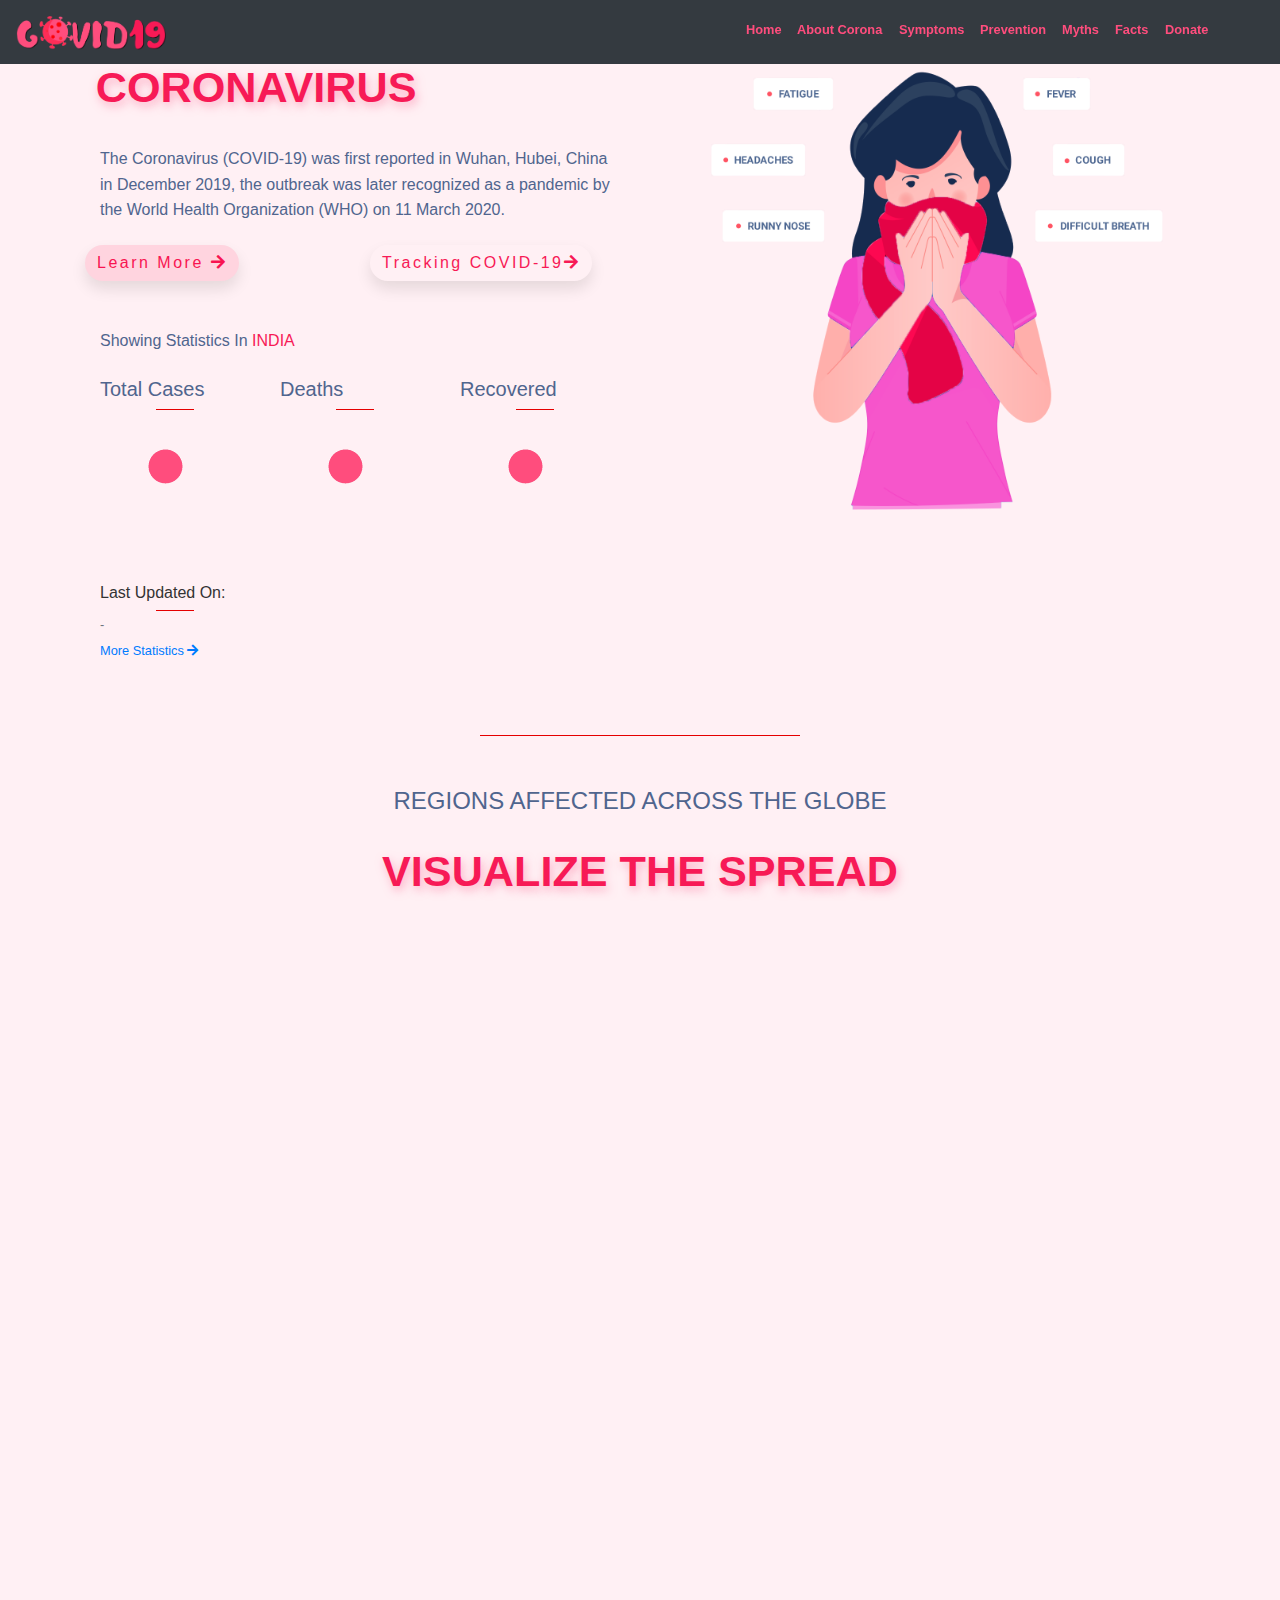
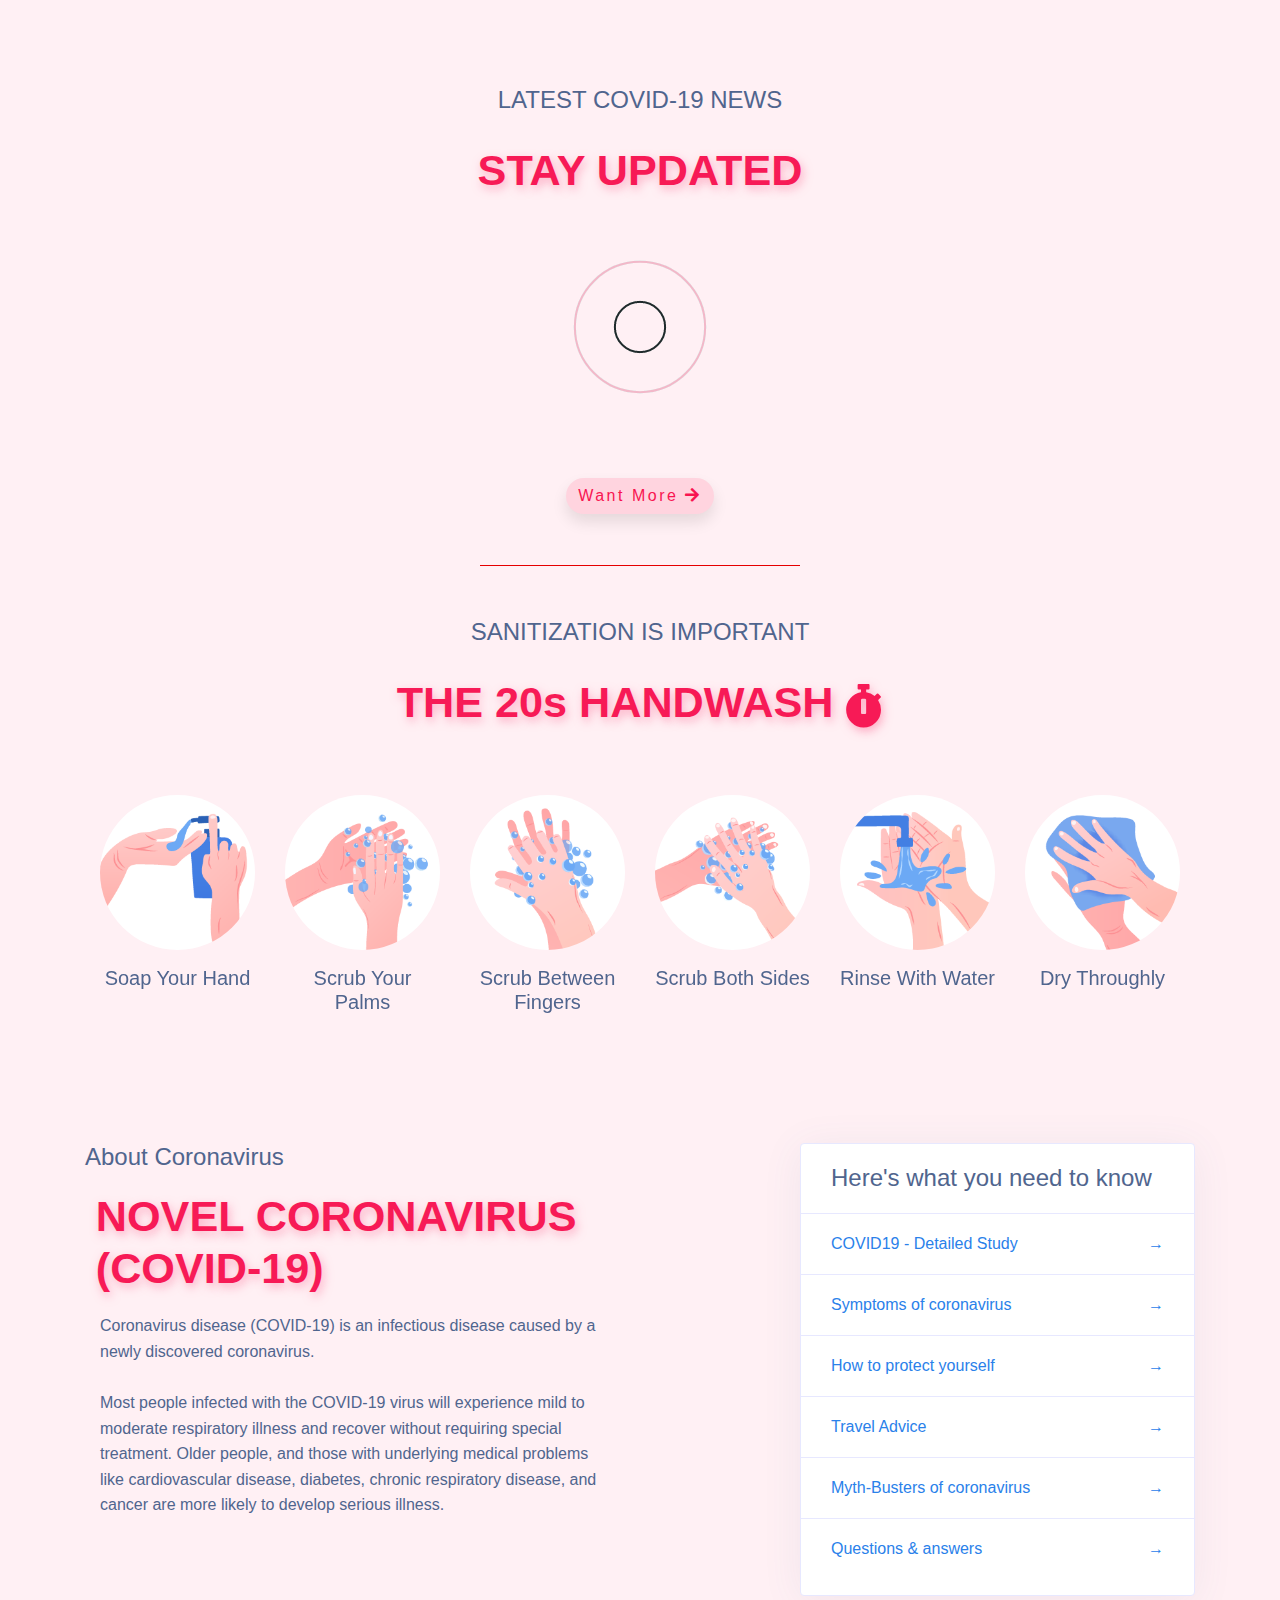
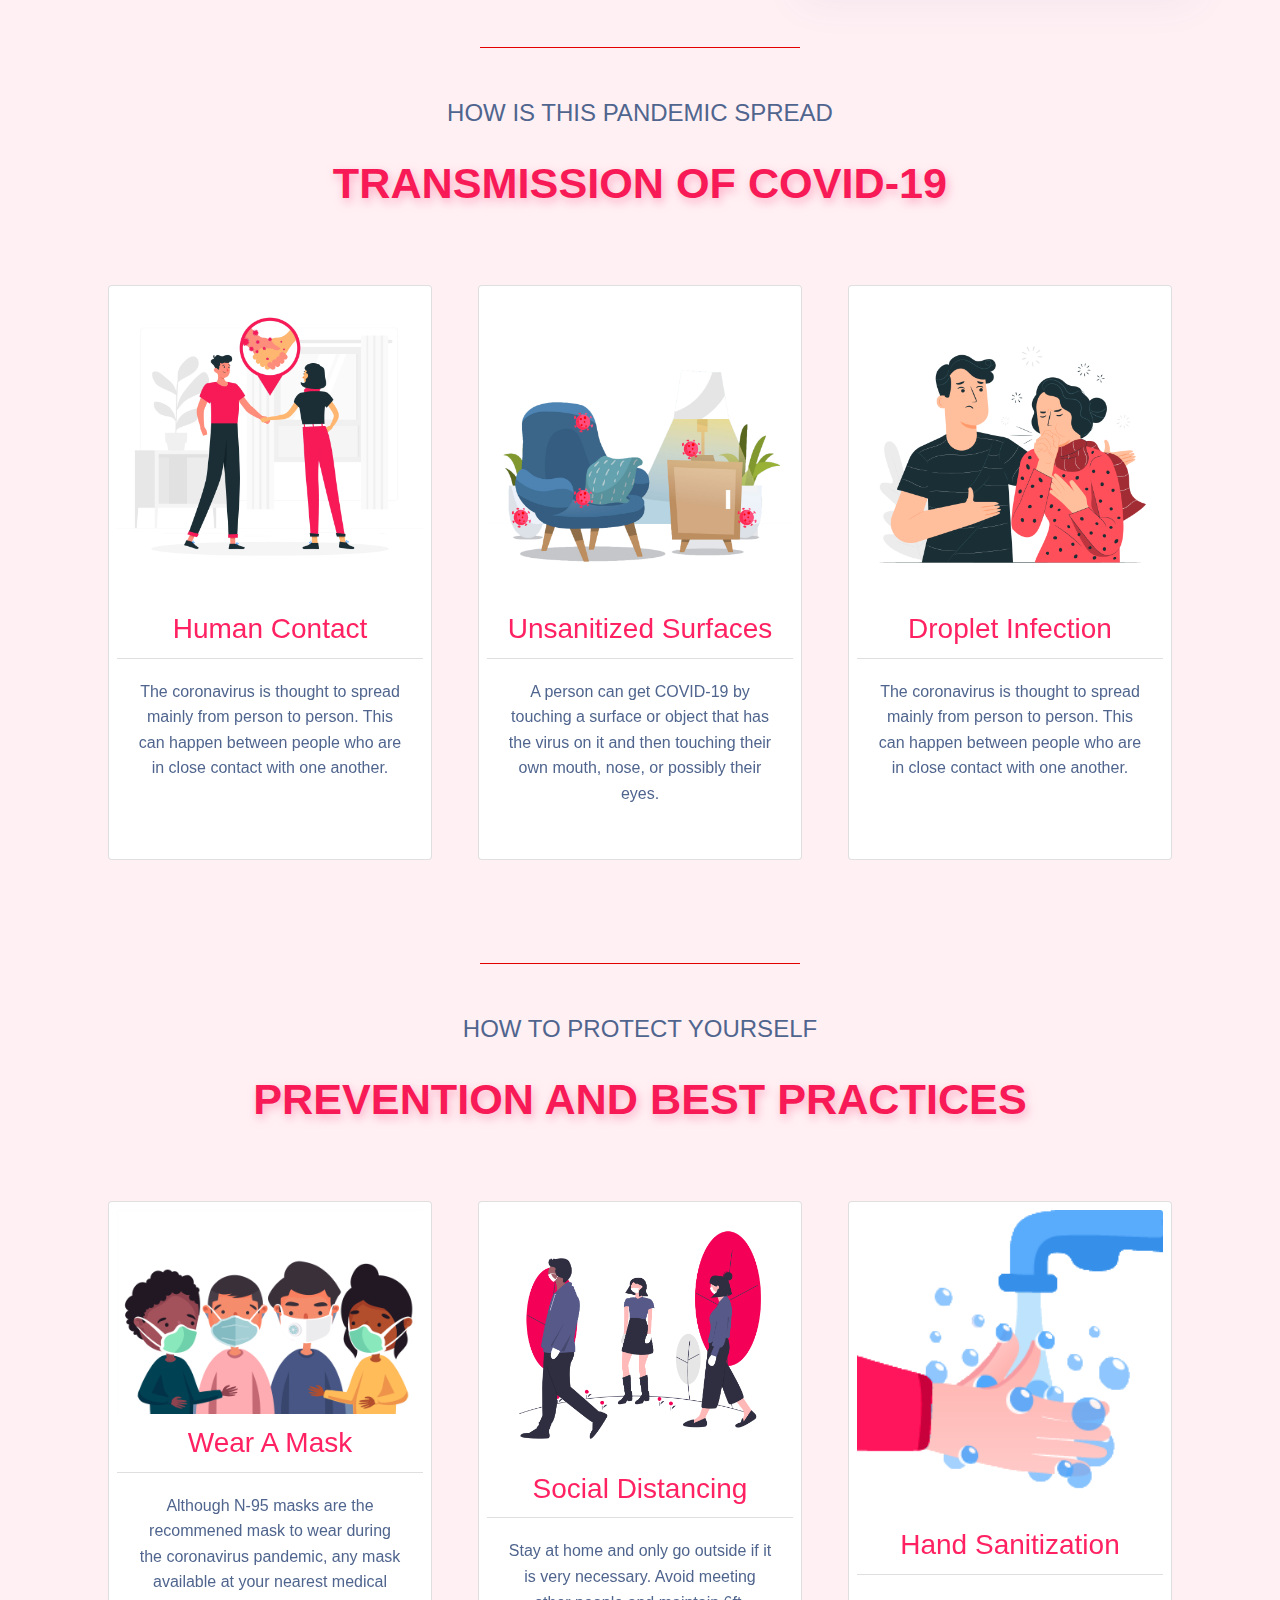
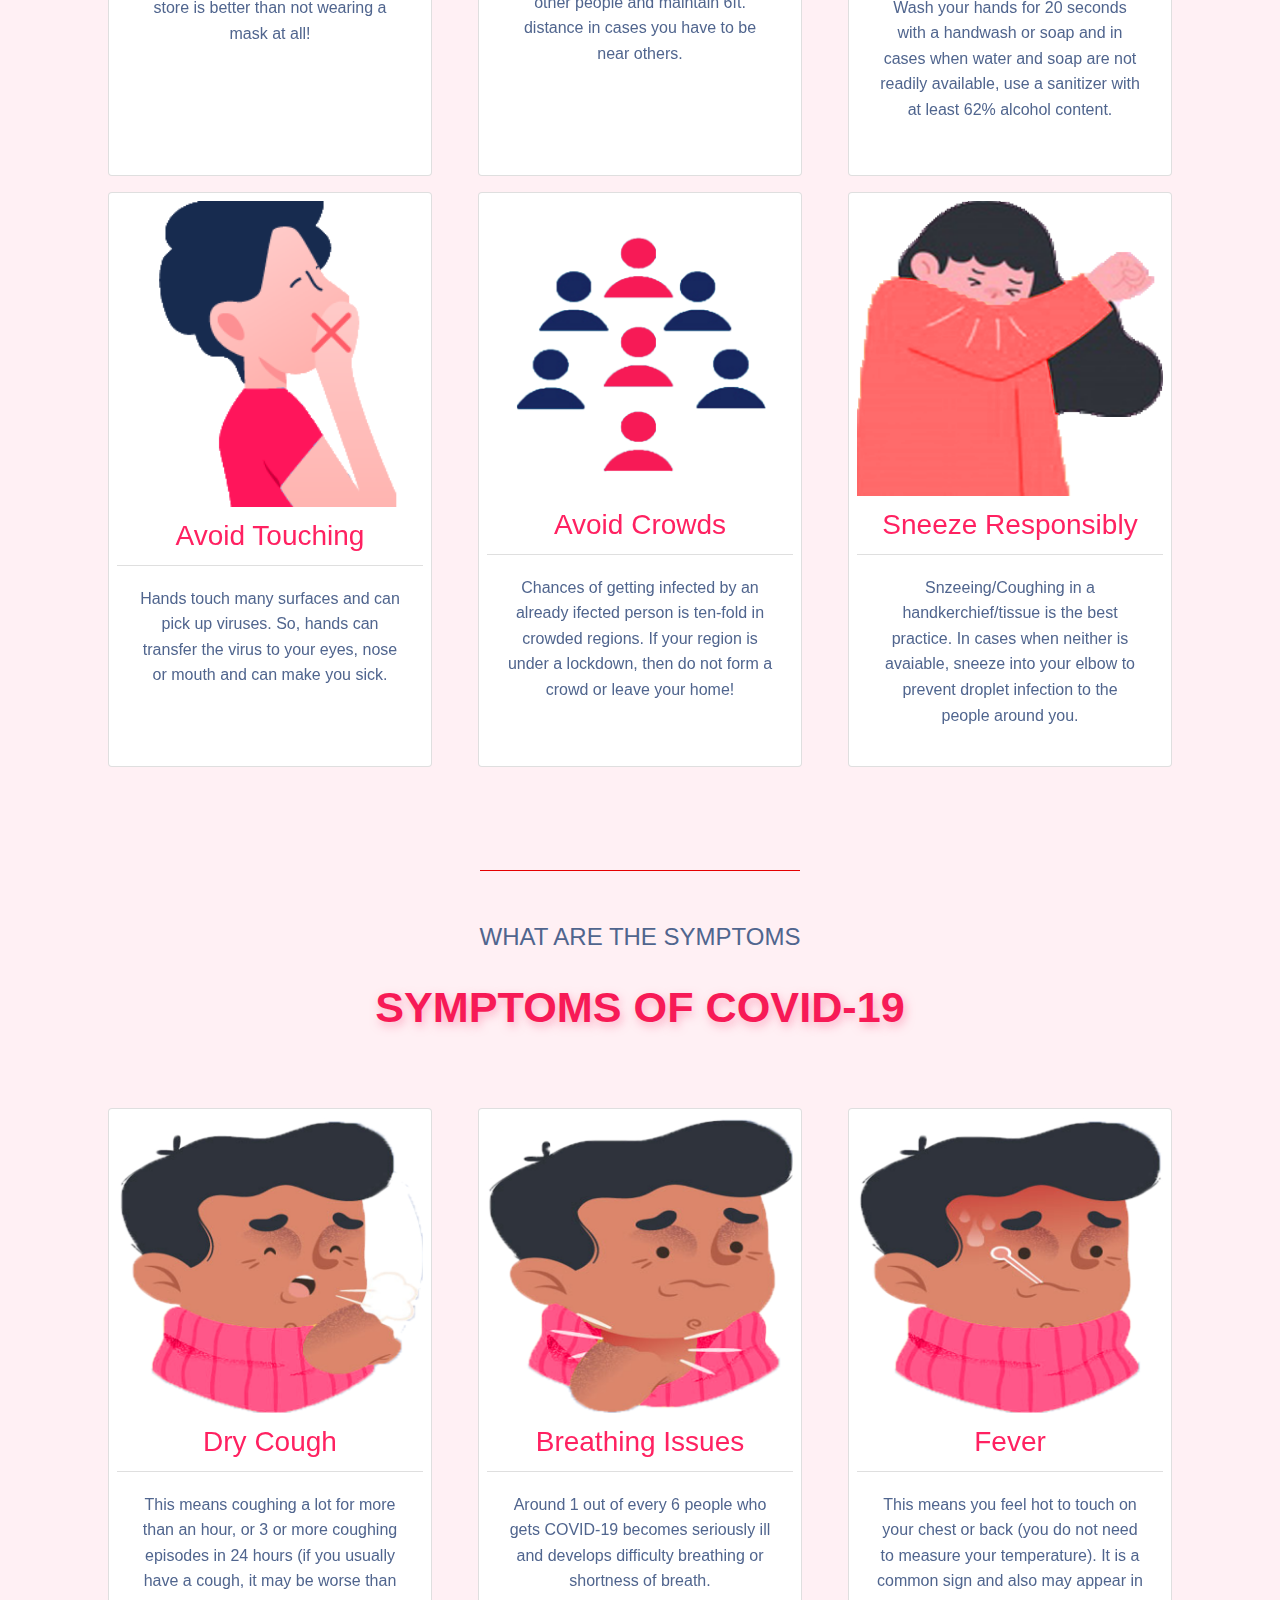
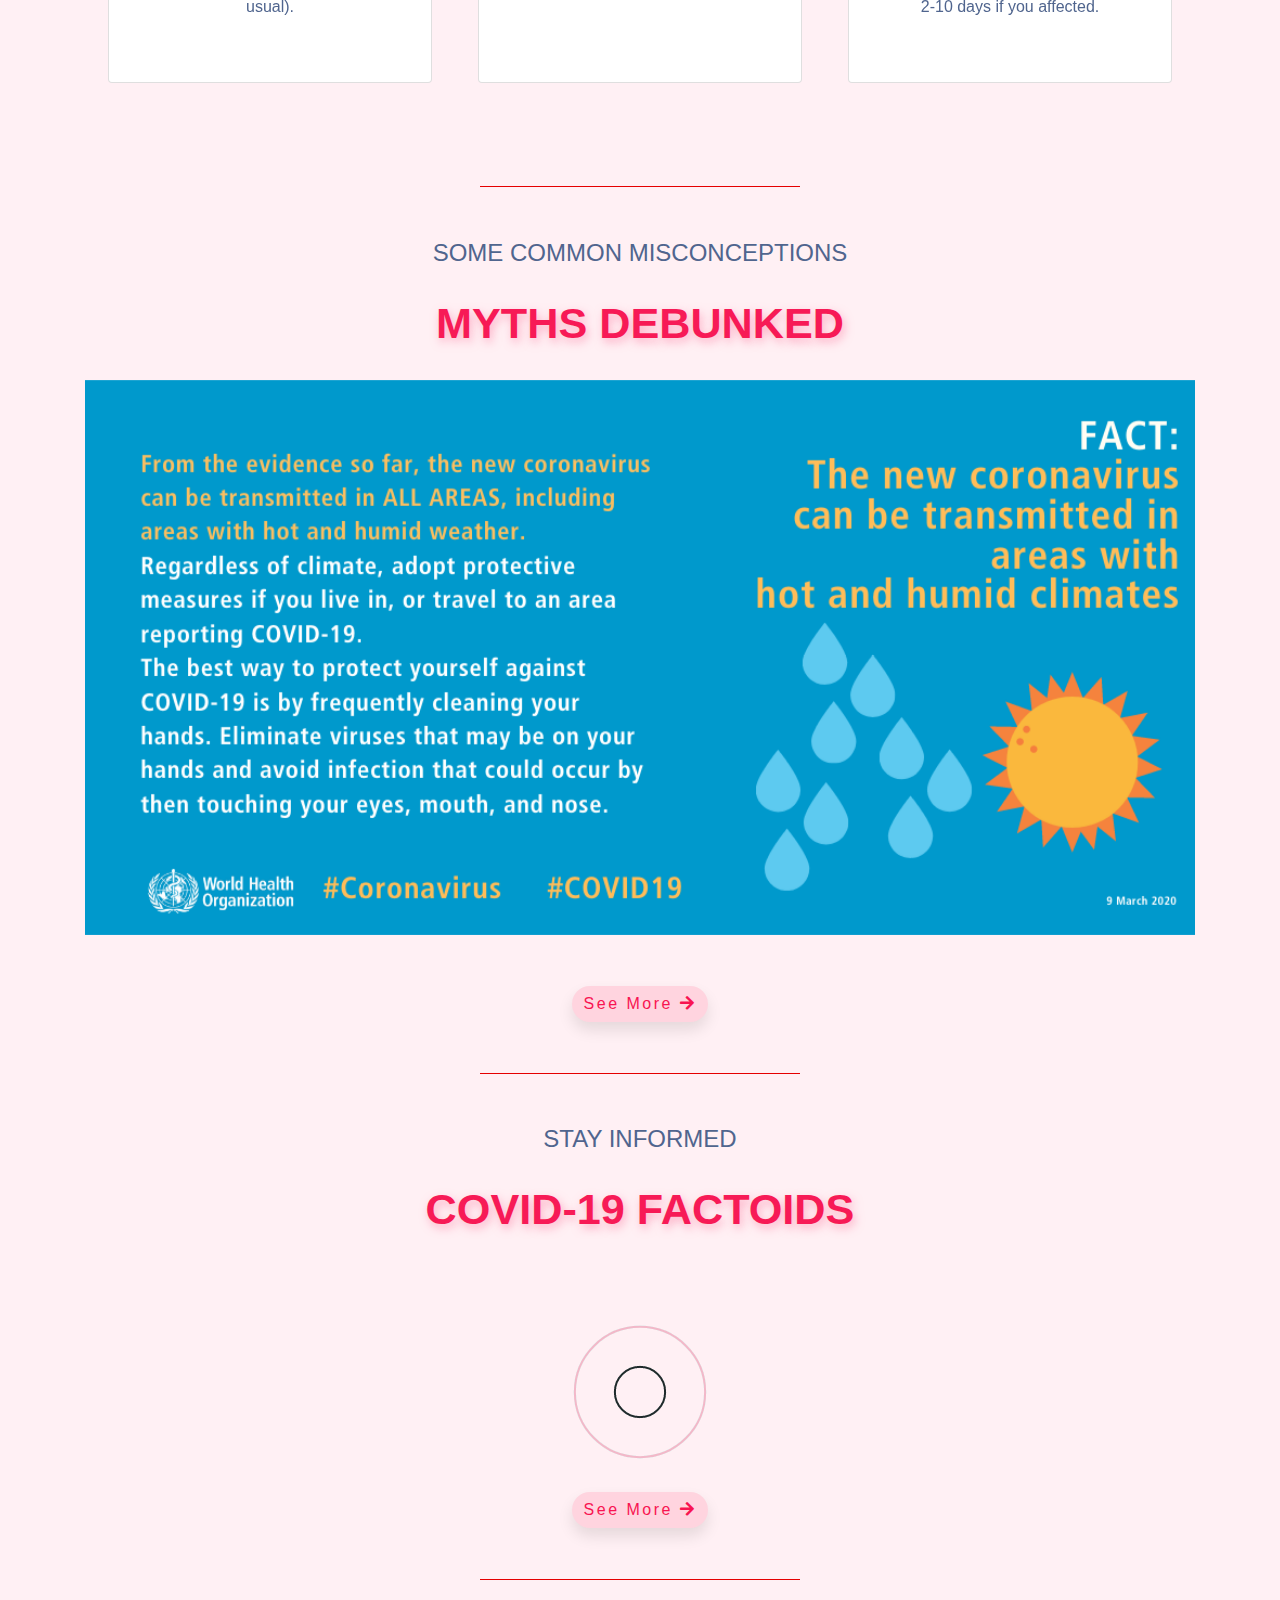
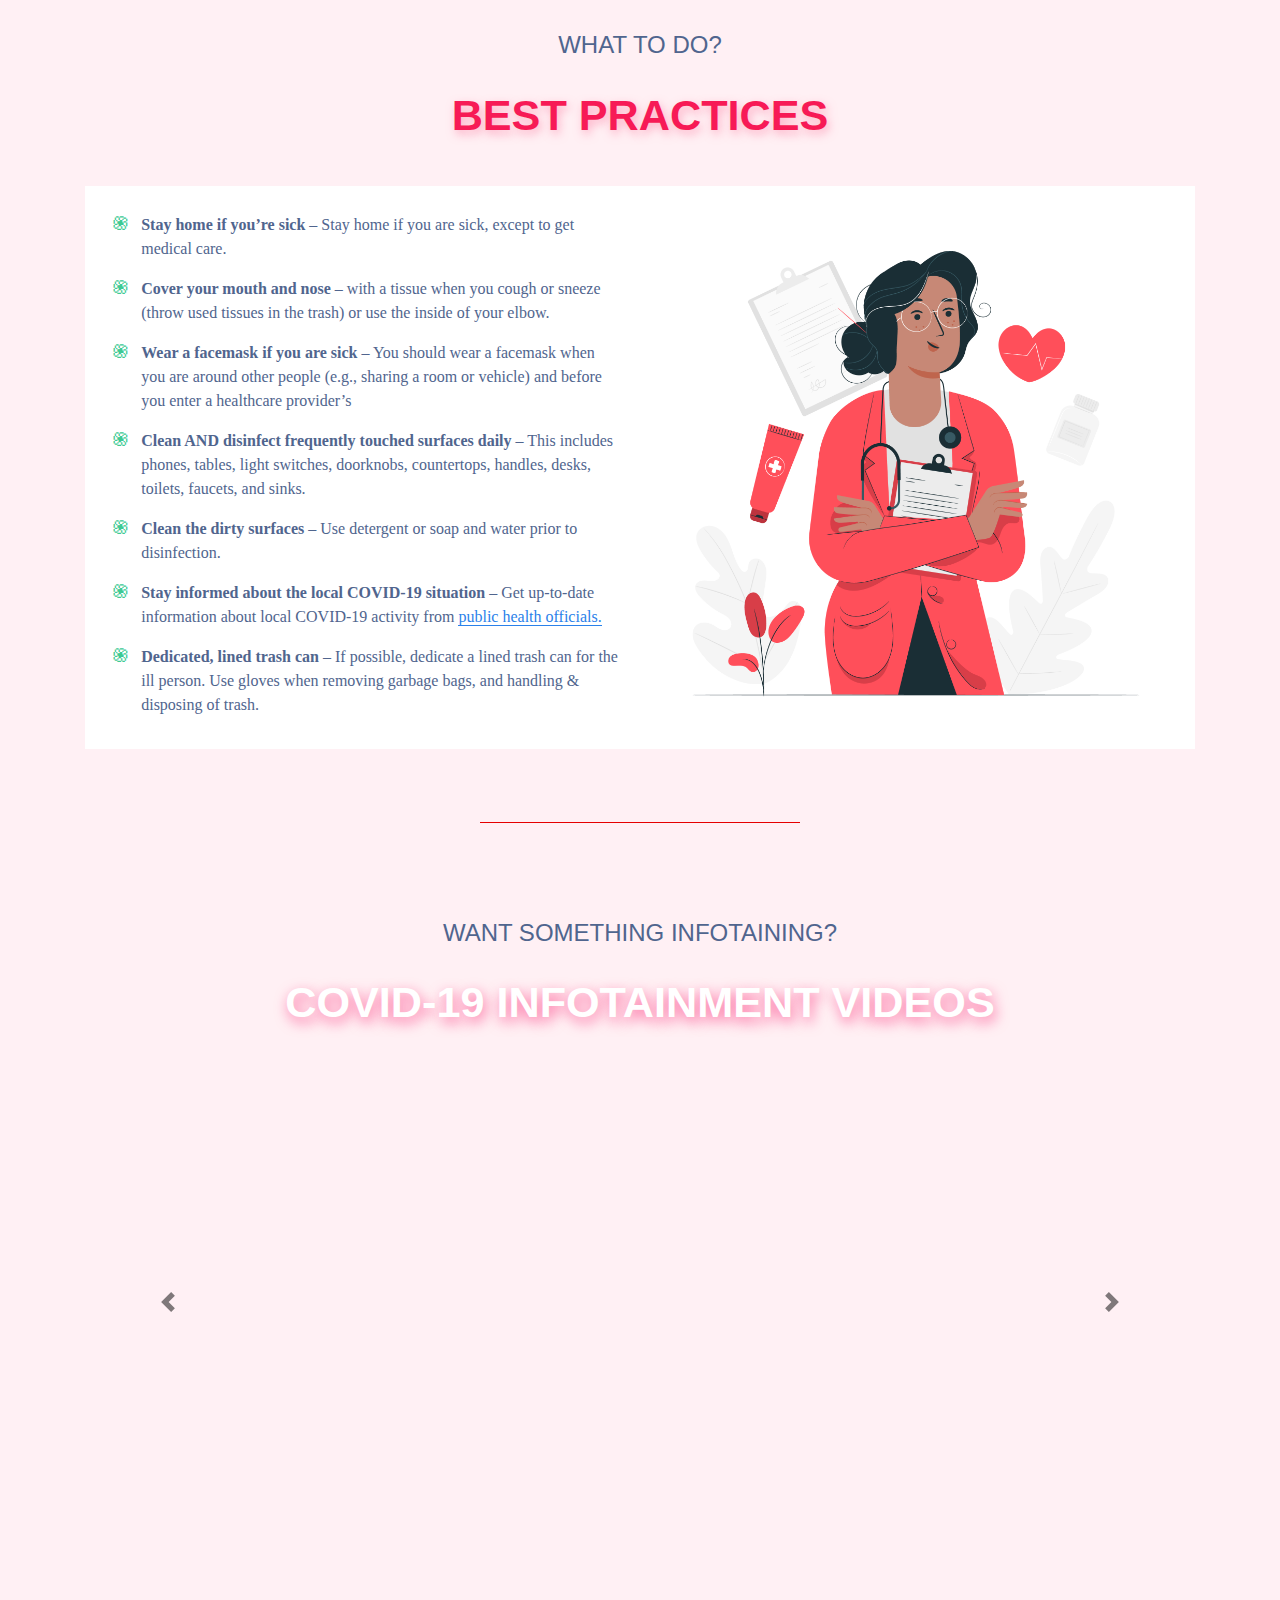
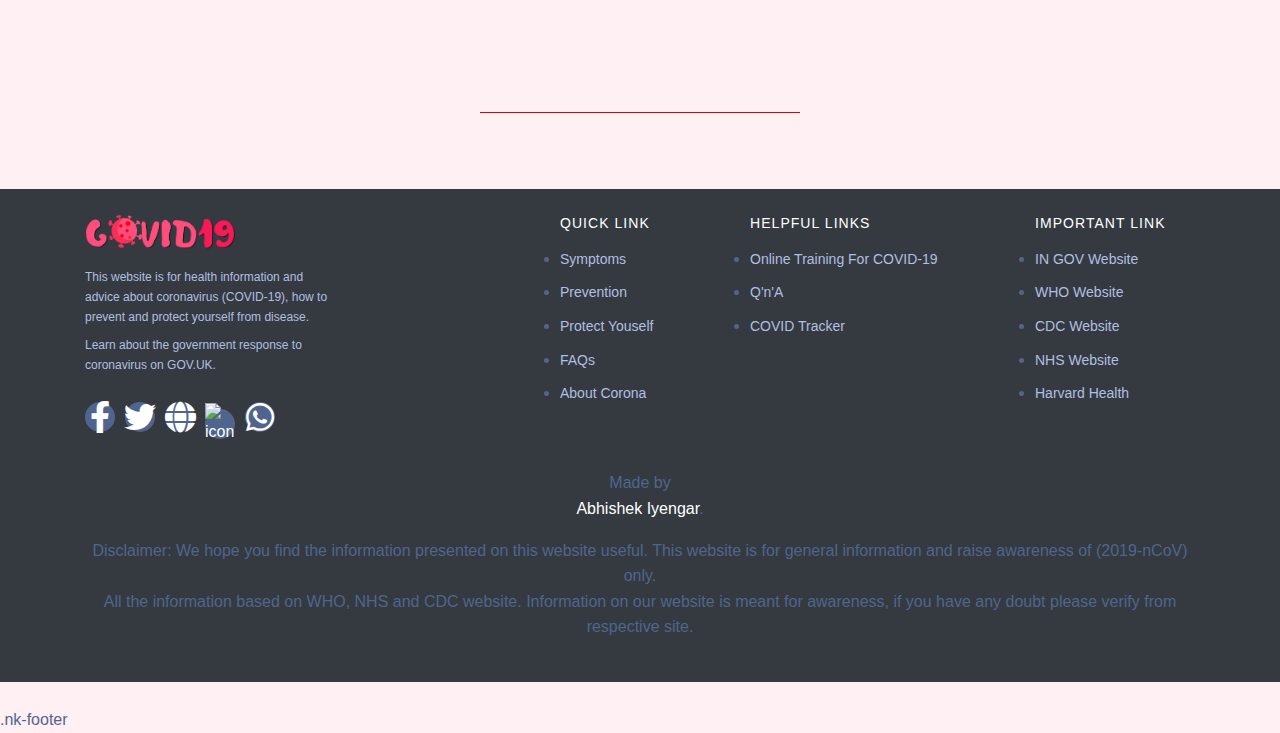
==== index.html @ 1e1df8bf "Animation changes" ====
<!DOCTYPE html>
<html lang="en">
  <head>
    <!-- Required meta tags -->
    <meta charset="utf-8">
    <meta name="viewport" content="width=device-width, initial-scale=1, shrink-to-fit=no">
    <!-- Bootstrap CSS -->
    <link rel="stylesheet" href="https://maxcdn.bootstrapcdn.com/bootstrap/4.0.0/css/bootstrap.min.css" integrity="sha384-Gn5384xqQ1aoWXA+058RXPxPg6fy4IWvTNh0E263XmFcJlSAwiGgFAW/dAiS6JXm" crossorigin="anonymous">
    <link rel="stylesheet" type="text/css" href="assets/style.css">
    <link rel="stylesheet" href="https://use.fontawesome.com/releases/v5.7.2/css/all.css">
	<link rel="shortcut icon" href="images/logo/icon.png" type="image/x-icon" />
	<link rel="stylesheet" href="assets/hover-min.css">
	<script src="https://ajax.googleapis.com/ajax/libs/jquery/3.2.1/jquery.min.js"></script>
	<style>
        .newcard{
            min-height: 170px;
            max-height: 170px;
            overflow: hidden;
			margin: 5%;
		}
    </style>
    <title>COVID-19 Infomatrics</title>
  </head>
  <body>
  	<nav class="navbar navbar-expand-lg navbar-dark fixed-top bg-dark">
	  <a class="navbar-brand" href="index.html"><img src="images/logo/horilogo.png" width=150 alt="COVID INFOMATRICS"></a>
	  <button class="navbar-toggler" type="button" data-toggle="collapse" data-target="#navbarSupportedContent" aria-controls="navbarSupportedContent" aria-expanded="false" aria-label="Toggle navigation">
	    <span class="navbar-toggler-icon"></span>
	  </button>

	  <div class="collapse navbar-collapse" id="navbarSupportedContent">
	    <ul class="navbar-nav ml-auto mr-5 mt-1 ml-5 mb-2">
	      <li class="nav-item active">
	        <a class="hvr-grow nav-link" href="#home" title="Spread Awareness!">Home <span class="sr-only">(current)</span></a>
	      </li>
	      <li class="nav-item">
	        <a class="hvr-grow nav-link" href="#about" title="What is Novel COVID-19?">About Corona</a>
	      </li>
	      <li class="nav-item">
	        <a class="hvr-grow nav-link" href="#symptoms" title="Feeling down? Analyze yourself!">Symptoms</a>
	      </li>
	      <li class="nav-item">
	        <a class="hvr-grow nav-link" href="#prevention" title="Prevention is the only cure">Prevention</a>
	      </li>
	      <li class="nav-item">
	        <a class="hvr-grow nav-link" href="#myths" title="Some well known myths about COVID-19">Myths</a>
		  </li>
		  <li class="nav-item">
	        <a class="hvr-grow nav-link" href="#factoids" title="Some factoids about COVID-19">Facts</a>
	      </li>
	      <li class="nav-item">
	        <a class="hvr-grow nav-link" href="https://t.co/enPvcqCTw2" target="_blank" title="Donate To PM Relief Fund!">Donate</a>
	      </li>
		</ul>
		<!-- WILL BE ADDED LATER -->
	    <!-- <form class="form-inline my-2 my-lg-0">
	      <input class="inpdes mr-sm-2" type="search" placeholder="Enter Country Name" aria-label="Search">
	      <button class="btn btn-outline-danger my-2 my-sm-0" title="View Country Statistics" type="submit"><i class="csn fas fa-search" style="color:#ff4d7d;"></i></button>
	    </form> -->
	  </div>
	</nav>
	<!-- BODY -->
	<section id="home">
		<!-- Head Part -->
		<div class="container">
			<div class="row">
				<!-- LEFT -->
				<div class="col-sm-12 col-md-6 col-lg-6">
					<h1 class="hero-text">CORONAVIRUS</h1>
					<div class="container">
						<article>The Coronavirus (COVID-19) was first reported in Wuhan, Hubei, China in December 2019, the outbreak was later recognized as a pandemic by the World Health Organization (WHO) on 11 March 2020.</article>
					</div>
					<div class="row">
						<div class="col-md-6 col-sm-12 col-lg-6">
							<a href="#about" class="btn" title="Learn more about COVID-19">Learn More <i class="fas fa-arrow-right"></i></a>
						</div>
						<div class="col-md-6 col-sm-12 col-lg-6">
							<a href="https://www.covid19india.org/" target="_blank" class="btn alter-btn" title="Track Live Status In India">Tracking COVID-19<i class="fas fa-arrow-right"></i></a>
						</div>
					</div>
					
					<div class="container">
						<br>
						<p>Showing Statistics In <span id="loc" style="text-transform: capitalize; color: #f71a56;"> INDIA </span></h3>
						<br>
						<div class="row">
							<div class="col-lg-4 col-sm-12 col-md-4 pd-2 pt-2">
								<h5>Total Cases</h5>
								<hr>
								<br>
								<h2 id="confirmed"><img src="assets/statgif.gif"></h2>
							</div>
							<div class="col-lg-4 col-sm-12 col-md-4 pd-2 pt-2">
								<h5>Deaths</h5>
								<hr>
								<br>
								<h2 id="deaths"><img src="assets/statgif.gif"></h2>
							</div>
							<div class="col-lg-4 col-sm-12 col-md-4 pd-2 pt-2">
								<h5>Recovered</h5>
								<hr>
								<br>
								<h2 id="recovered"><img src="assets/statgif.gif"></h2>
							</div>
							<div class="col-lg-4 col-sm-12 col-md-4 pd-2 pt-2">
								<h6 style="color: #333">Last Updated On: </h6>
								<hr>
								<small id="lastUpdate" class="text-muted">-</small>
							</div>
						</div>
						<small><a target="_blank" title="More detailed statistics by Google" href="https://google.com/covid19-map/?hl=en">More Statistics <i class="fas fa-arrow-right"></i></a></small>
					</div>
				</div>
				<!-- RIGHT -->
				<div class="col-sm-12 col-md-6 col-lg-6">
					<img class="img-fluid" src="images/symptoms.png" alt="COVID-19 is an imminent danger!">
				</div>
			</div>
		</div>
	</section>
	<hr>
	<!-- MAP SECTION -->
	<!-- MAP COURTESY : TrackCorona(https://www.trackcorona.live) -->
	<section id="LiveTrack">
		<div class="container text-center">
			<h4>REGIONS AFFECTED ACROSS THE GLOBE</h4>
			<h1 class="hero-text">VISUALIZE THE SPREAD</h1>
		</div>
		<div class="container p-3 embed-responsive embed-responsive-16by9">
			<iframe class="embed-responsive-item" style="border-radius: 5%" src="https://www.trackcorona.live/map"></iframe>
		</div>
	</section>
	<!-- NEWS SECTION -->
	<section>
		<div class="container text-center">
			<h4>LATEST COVID-19 NEWS</h4>
			<h1 class="hero-text">STAY UPDATED</h1>
			<div class="row" id="news_posts">
				<div class="container-fluid" id="loading">
					<img class="img-fluid" src="assets/loading.gif">
				</div>
			</div>
			<br>
			<br>
			<a href="news.html" title="More COVID-19 News Updates" class="btn" title="Learn more about COVID-19"  target="_blank">Want More <i class="fas fa-arrow-right"></i></a>
		</div>
	</section>
	<hr>
	<!-- Wash Your Hands -->
	<section id="handwash">
		<div class="container text-center">
			<h4>SANITIZATION IS IMPORTANT</h4>
			<h1 class="hero-text">THE 20s HANDWASH <i class="fas fa-stopwatch hvr-pulse"></i></h1>
			<div class="container">
				<div class="row">
					<div class="col-md-2 col-lg-2 col-sm-12 hvr-float">
						<img class="img-fluid rounded-circle mb-3" src="images/wash/hand-a.png" alt="Soap your hands">
						<br>
						<h5>Soap Your Hand</h5>
					</div>
					<div class="col-md-2 col-lg-2 col-sm-12  hvr-float">
						<img class="img-fluid rounded-circle mb-3" src="images/wash/hand-b.png" alt="">
						<br>
						<h5>Scrub Your Palms</h5>
					</div>
					<div class="col-md-2 col-lg-2 col-sm-12  hvr-float">
						<img class="img-fluid rounded-circle mb-3" src="images/wash/hand-c.png" alt="">
						<br>
						<h5>Scrub Between Fingers</h5>
					</div>
					<div class="col-md-2 col-lg-2 col-sm-12  hvr-float">
						<img class="img-fluid rounded-circle mb-3" src="images/wash/hand-d.png" alt="">
						<br>
						<h5>Scrub Both Sides</h5>
					</div>
					<div class="col-md-2 col-lg-2 col-sm-12  hvr-float">
						<img class="img-fluid rounded-circle mb-3" src="images/wash/hand-e.png" alt="">
						<br>
						<h5>Rinse With Water</h5>
					</div>
					<div class="col-md-2 col-lg-2 col-sm-12  hvr-float">
						<img class="img-fluid rounded-circle mb-3" src="images/wash/hand-f.png" alt="">
						<br>
						<h5>Dry Throughly</h5>
					</div>
				</div>
			</div>
		</div>
	</section>
	<section id="about">
		<!-- ABOUT SECTION -->
		<div class="container">
			<div class="row">
				<div class="col-md-6 col-lg-6 col-sm-12">
					<h4>About Coronavirus</h4>
					<h2 class="hero-text">NOVEL CORONAVIRUS (COVID-19)</h2>
					<div class="container-fluid">
						<article>Coronavirus disease (COVID-19) is an infectious disease caused by a newly discovered coronavirus.
							<br>
							<br>
						Most people infected with the COVID-19 virus will experience mild to moderate respiratory illness and recover without requiring special treatment.  Older people, and those with underlying medical problems like cardiovascular disease, diabetes, chronic respiratory disease, and cancer are more likely to develop serious illness.
						</article>
					</div>
				</div>
				<div class="col-md-6 col-lg-6 col-sm-12" style="padding-left: 10rem;">
					<div class="wgs wgs-card mt-sm-2 mt-md-4 mt-lg-0 ml-lg-4 ml-xl-0">
	                    <div class="wgs-head">
	                        <h4>Here's what you need to know</h4>
	                    </div>
	                    <ul type="none" class="wgs-list">
	                        <li><a target="_blank" href="https://www.who.int/health-topics/coronavirus">COVID19 - Detailed Study</a></li>
	                        <li><a href="#symptoms">Symptoms of coronavirus</a></li>
	                        <li><a target="_blank" href="https://www.who.int/emergencies/diseases/novel-coronavirus-2019/advice-for-public">How to protect yourself</a></li>
	                        <li><a target="_blank" href="https://www.who.int/emergencies/diseases/novel-coronavirus-2019/travel-advice">Travel Advice</a></li>
	                        <li><a target="_blank" href="https://www.who.int/emergencies/diseases/novel-coronavirus-2019/advice-for-public/myth-busters">Myth-Busters of coronavirus</a></li>
	                        <li><a target="_blank" href="https://www.who.int/news-room/q-a-detail">Questions & answers</a></li>
	                    </ul>
	                </div>
				</div>
			</div>
		</div>
	</section>
	<hr>
	<!-- TRANSMISSION SECTION -->
	<section id="transmission">
		<div class="container text-center">
			<h4>HOW IS THIS PANDEMIC SPREAD</h4>
			<h1 class="hero-text">TRANSMISSION OF COVID-19</h1>
			<div class="container">
				<div class="row">
					<div class="col-lg-4 col-sm-12 col-md-4">
						<div class="card hvr-grow p-2 m-2" style="max-height: 575px; min-height: 575px">
							<img class="card-img-top img-fluid" src="images/transmission/contact.jpg" alt="Via Human Contact">
							<br>
							<h3 class="card-header">Human Contact</h3>
							<div class="card-body">
								<p class="card-text">
									The coronavirus is thought to spread mainly from person to person. This can happen between people who are in close contact with one another.
								</p>
							</div>
						</div>
					</div>
					<div class="col-lg-4 col-sm-12 col-md-4">
						<div class="card hvr-grow p-2 m-2" style="max-height: 575px; min-height: 575px">
							<img class="card-img-top img-fluid" src="images/transmission/us.png" alt="Via Unsanitized Surfaces">
							<br>
							<h3 class="card-header">Unsanitized Surfaces</h3>
							<div class="card-body">
								<p class="card-text">
									A person can get COVID-19 by touching a surface or object that has the virus on it and then touching their own mouth, nose, or possibly their eyes.
								</p>
							</div>
						</div>
					</div>
					<div class="col-lg-4 col-sm-12 col-md-4">
						<div class="card hvr-grow p-2 m-2" style="max-height:575px ; min-height: 575px">
							<img class="card-img-top img-fluid" src="images/transmission/sneezing.jpg" alt="Via Sneezing">
							<br>
							<h3 class="card-header">Droplet Infection</h3>
							<div class="card-body">
								<p class="card-text">The coronavirus is thought to spread mainly from person to person. This can happen between people who are in close contact with one another.</p>
								
							</div>
						</div>
					</div>
				</div>
			</div>
		</div>
	</section>
	<hr>
	<!-- PREVENTION SECTION -->
	<section id="prevention">
		<div class="container text-center">
			<h4>HOW TO PROTECT YOURSELF</h4>
			<h1 class="hero-text">PREVENTION AND BEST PRACTICES</h1>
			<div class="container">
				<div class="row">
					<div class="col-lg-4 col-sm-12 col-md-4">
						<div class="hvr-grow card p-2 m-2" style="max-height: 575px; min-height: 575px">
							<img class="card-img-top img-fluid" src="images/prevention/mask.jpg" alt="Wear a MASK">
							<br>
							<h3 class="card-header">Wear A Mask</h3>
							<div class="card-body">
								<p class="card-text">
									Although N-95 masks are the recommened mask to wear during the coronavirus pandemic, any mask available at your nearest medical store is better than not wearing a mask at all!
								</p>
							</div>
						</div>
					</div>
					<div class="col-lg-4 col-sm-12 col-md-4">
						<div class="hvr-grow card p-2 m-2" style="max-height: 575px; min-height: 575px">
							<img class="card-img-top img-fluid" src="images/prevention/home.png" alt="Practice Social Distancing">
							<br>
							<h3 class="card-header">Social Distancing</h3>
							<div class="card-body">
								<p class="card-text">
									Stay at home and only go outside if it is very necessary. Avoid meeting other people and maintain 6ft. distance in cases you have to be near others.
								</p>
							</div>
						</div>
					</div>
					<div class="col-lg-4 col-sm-12 col-md-4">
						<div class="hvr-grow card p-2 m-2" style="max-height: 575px; min-height: 575px">
							<img class="card-img-top img-fluid" src="images/prevention/washhands.png" alt="Hand Sanitization">
							<br>
							<h3 class="card-header">Hand Sanitization</h3>
							<div class="card-body">
								<p class="card-text">
									Wash your hands for 20 seconds with a handwash or soap and in cases when water and soap are not readily available, use a sanitizer with at least 62% alcohol content.
								</p>
							</div>
						</div>
					</div>
					<div class="col-lg-4 col-sm-12 col-md-4">
						<div class="hvr-grow card p-2 m-2" style="max-height: 575px; min-height: 575px">
							<img class="card-img-top img-fluid" src="images/prevention/touch.png" alt="Say no to touching">
							<br>
							<h3 class="card-header">Avoid Touching</h3>
							<div class="card-body">
								<p class="card-text">
									Hands touch many surfaces and can pick up viruses. So, hands can transfer the virus to your eyes, nose or mouth and can make you sick.
								</p>
							</div>
						</div>
					</div>
					<div class="col-lg-4 col-sm-12 col-md-4">
						<div class="hvr-grow card p-2 m-2" style="max-height: 575px; min-height: 575px">
							<img class="card-img-top img-fluid" src="images/prevention/crowd.png" alt="Via Unsanitized Surfaces">
							<br>
							<h3 class="card-header">Avoid Crowds</h3>
							<div class="card-body">
								<p class="card-text">
									Chances of getting infected by an already ifected person is ten-fold in crowded regions.
									If your region is under a lockdown, then do not form a crowd or leave your home!
								</p>
							</div>
						</div>
					</div>
					<div class="col-lg-4 col-sm-12 col-md-4">
						<div class="hvr-grow card p-2 m-2" style="max-height:575px ; min-height: 575px">
							<img class="card-img-top img-fluid" src="images/prevention/elbow.png" alt="Via Sneezing">
							<br>
							<h3 class="card-header">Sneeze Responsibly</h3>
							<div class="card-body">
								<p class="card-text">Snzeeing/Coughing in a handkerchief/tissue is the best practice. In cases when neither is avaiable, sneeze into your elbow to prevent droplet infection to the people around you.</p>
								
							</div>
						</div>
					</div>
				</div>
			</div>
		</div>
	</section>
	<hr>
	<!-- SYMPTOMS SECTION -->
	<section id="symptoms">
		<div class="container text-center">
			<h4>WHAT ARE THE SYMPTOMS</h4>
			<h1 class="hero-text">SYMPTOMS OF COVID-19</h1>
			<div class="container">
				<div class="row">
					<div class="col-lg-4 col-sm-12 col-md-4">
						<div class="hvr-grow card p-2 m-2" style="max-height: 575px; min-height: 575px">
							<img class="card-img-top img-fluid" src="images/symptoms/cough.png" alt="Cough/Cold">
							<br>
							<h3 class="card-header">Dry Cough</h3>
							<div class="card-body">
								<p class="card-text">
									This means coughing a lot for more than an hour, or 3 or more coughing episodes in 24 hours (if you usually have a cough, it may be worse than usual).
								</p>
							</div>
						</div>
					</div>
					<div class="col-lg-4 col-sm-12 col-md-4">
						<div class="hvr-grow card p-2 m-2" style="max-height: 575px; min-height: 575px">
							<img class="card-img-top img-fluid" src="images/symptoms/throat.png" alt="Difficulty in Breathing">
							<br>
							<h3 class="card-header">Breathing Issues</h3>
							<div class="card-body">
								<p class="card-text">
									Around 1 out of every 6 people who gets COVID-19 becomes seriously ill and develops difficulty breathing or shortness of breath.
								</p>
							</div>
						</div>
					</div>
					<div class="col-lg-4 col-sm-12 col-md-4">
						<div class="hvr-grow card p-2 m-2" style="max-height:575px ; min-height: 575px">
							<img class="card-img-top img-fluid" src="images/symptoms/fever.png" alt="Fever">
							<br>
							<h3 class="card-header">Fever</h3>
							<div class="card-body">
								<p class="card-text">This means you feel hot to touch on your chest or back (you do not need to measure your temperature). It is a common sign and also may appear in 2-10 days if you affected.</p>
								
							</div>
						</div>
					</div>
				</div>
			</div>
		</div>
	</section>
	<hr>
	<!-- MYTHS SECTION -->
	<section id="myths">
		<div class="container text-center">
			<h4>SOME COMMON MISCONCEPTIONS</h4>
			<h1 class="hero-text">MYTHS DEBUNKED</h1>
			<div id="mythcontrol" class="carousel slide" data-ride="carousel">
				<div class="carousel-inner">
					<div class="carousel-item active">
						<img class="img-fluid d-block w-100" src="images/myths/hot.png" alt="First slide">
					</div>
					<div class="carousel-item">
						<img class="img-fluid d-block w-100" src="images/myths/cold.png" alt="Second slide">
					</div>
					<div class="carousel-item">
						<img class="img-fluid d-block w-100" src="images/myths/flies.png" alt="Third slide">
					</div>
					<div class="carousel-item">
						<img class="img-fluid d-block w-100" src="images/myths/age.png" alt="Fourth slide">
					</div>
					<div class="carousel-item">
						<img class="img-fluid d-block w-100" src="images/myths/meds.png" alt="Fifth slide">
					</div>
				</div>
				<br>
			<br>
			<a href="https://www.who.int/emergencies/diseases/novel-coronavirus-2019/advice-for-public/myth-busters" title="More COVID-19 Myths" target="_blank" class="btn">See More <i class="fas fa-arrow-right"></i></a>
			</div>
		</div>
	</section>
	<hr>
	<!-- FACTOIDS SECTION -->
    <section id="factoids">
        <div class="container text-center">
			<h4>STAY INFORMED</h4>
			<h1 class="hero-text">COVID-19 FACTOIDS</h1>
			<br>
            <div class="row" id="facts">
				<div class="container-fluid" id="loadfact">
					<img class="img-fluid" src="assets/loading.gif">
				</div>
			</div>
			<a href="factoids.html" title="More COVID-19 Facts" target="_blank" class="btn">See More <i class="fas fa-arrow-right"></i></a>
        </div>
    </section>
	<hr>
	<!-- BEST PRACTICES -->
	<section>
		<div class="container">
			<div class="text-center">
				<h4>WHAT TO DO?</h4>
				<h1 class="hero-text">BEST PRACTICES</h1>
			</div>
			<div class="container" style="background-color: white; padding: 2%">
				<div class="row">
					<!--LEFT SIDE-->
					<div class="col-lg-6 col-sm-12 col-md-6">
						<div class="container-fluid p-1" style="font-family: 'Roboto'">
							<ul type="none" class="list-check">
                                <li><strong>Stay home if you’re sick</strong> – Stay home if you are sick, except to get medical care.</li>
                                <li><strong>Cover your mouth and nose</strong> – with a tissue when you cough or sneeze (throw used tissues in the trash) or use the inside of your elbow.</li>
                                <li><strong>Wear a facemask if you are sick</strong> – You should wear a facemask when you are around other people (e.g., sharing a room or vehicle) and before you enter a healthcare provider’s </li>
                                <li><strong>Clean AND disinfect frequently touched surfaces daily</strong> – This includes phones,  tables, light switches, doorknobs, countertops, handles, desks, toilets, faucets, and sinks.</li>
                                <li><strong>Clean the dirty surfaces</strong> – Use detergent or soap and water prior to disinfection.</li>
                                <li><strong>Stay informed about the local COVID-19 situation</strong> – Get up-to-date information about local COVID-19 activity from <a href="#">public health officials.</a></li>
                                <li><strong>Dedicated, lined trash can</strong> – If possible, dedicate a lined trash can for the ill person. Use gloves when removing garbage bags, and handling & disposing of trash.</li>
                            </ul>
						</div>
					</div>
					<!--LEFT SIDE-->
					<div class="col-lg-6 col-sm-12 col-md-6">
						<img src="images/bestdoc.jpg" class="img-fluid" alt="Salute to the Doctors">
					</div>
				</div>
			</div>
		</div>
	</section>
	<hr>
	<!-- INFOTAINMENT VIDEOS SECTION -->
	<section id="videos" style="background: url('images/videobg.svg') no-repeat center/cover;">
		<div class="container text-center">
			<div id="infotainment" class="carousel slide" data-ride="carousel">
				<div class="container text-center">
					<h4>WANT SOMETHING INFOTAINING?</h4>
					<h1 class="hero-text" style="text-shadow: 2px 5px 14px rgba(250, 7, 97,0.6); color:white">COVID-19 INFOTAINMENT VIDEOS</h1>
				</div>
			  <div class="carousel-inner">
			    <div class="carousel-item active">
			      <iframe class="embed-responsive-item" src="https://www.youtube.com/embed/mOV1aBVYKGA" frameborder="0" height="550px" width="80%" allow="accelerometer; autoplay; encrypted-media; gyroscope; picture-in-picture" allowfullscreen></iframe>
			    </div>
			    <div class="carousel-item">
			      <iframe class="embed-responsive-item" src="https://www.youtube.com/embed/rAj38E7vrS8" frameborder="0" height="550px" width="80%" allow="accelerometer; autoplay; encrypted-media; gyroscope; picture-in-picture" allowfullscreen></iframe>
			    </div>
			    <div class="carousel-item">
			      <iframe class="embed-responsive-item" src="https://www.youtube.com/embed/QjlQRTKuZxE" frameborder="0" height="550px" width="80%" allow="accelerometer; autoplay; encrypted-media; gyroscope; picture-in-picture" allowfullscreen></iframe>
			    </div>
			  </div>
			  <a class="carousel-control-prev mt-5" href="#infotainment" role="button" data-slide="prev">
			    <span class="carousel-control-prev-icon" aria-hidden="true"></span>
			    <span class="sr-only">Previous</span>
			  </a>
			  <a class="carousel-control-next mt-5" href="#infotainment" role="button" data-slide="next">
			    <span class="carousel-control-next-icon" aria-hidden="true"></span>
			    <span class="sr-only">Next</span>
			  </a>
			</div>
		</div>
	</section>
	<hr>
	<br>
	<br>
	<footer class="nk-footer bg-dark tc-light has-overlay">
		<div class="overlay shape shape-c"></div><!-- Overlay Shape -->
		<section class="section section-footer section-m tc-light">
			<div class="container">
				<div class="nk-footer-top">
					<div class="row g-gs gy-m">
						<div class="col-lg-3 col-md-9 mr-auto">
							<div class="wgs wgs-about">
								<div class="wgs-logo logo">
									<a href="index.htm" class="logo-link">
										<img width=150 src="images/logo/horilogo.png" srcset="images/logo/horilogo.png 2x"
											alt="logo">
									</a>
								</div>
								<div class="wgs-about-text">
									<p>This website is for health information and advice about coronavirus (COVID-19), how
										to prevent and protect yourself from disease.</p>
									<p>Learn about the government response to coronavirus on GOV.UK.</p>
								</div>
								<ul class="wgs-social" type="none">
	
									<li><a class="fb-ic" title="Share via Facebook"
											onclick="window.open('https://www.facebook.com/sharer/sharer.php?u=http%3A%2F%2Fpalforests.com&t=COVID-19 Infomatrics','newwindow', 'width=600', 'height=300'); return false;">
											<i class="fab fa-facebook-f fa-lg text-white fa-2x"></i>
										</a></li>
									<!-- Twitter -->
									<li><a class="tw-ic" title="Share via Twitter"
											onclick="window.open('https://twitter.com/intent/tweet?text=#COVID-19','newwindow', 'width=600', 'height=300'); return false;">
											<i class="fab fa-twitter fa-lg text-white fa-2x"></i>
										</a></li>
									<!-- WHO -->
									<li><a title="Visit WHO"
											href="https://www.who.int/emergencies/diseases/novel-coronavirus-2019"
											class="gplus-ic">
											<i class="fas fa-globe fa-lg text-white fa-2x"></i>
										</a></li>
									<!-- WHO -->
									<li style="padding-top:20px"><a title="Visit Indian COVID-19 Dashboard"
											href="https://www.covid19india.org/" class="gplus-ic">
											<img src="images/favicon.ico" alt="icon">
										</a></li>
									<!-- Whatsapp -->
									<li><a class="li-ic" title="Share via Whatsapp"
											onclick="window.open('https://wa.me/?text=COVID-19 : Know More Here: ','newwindow', 'width=600', 'height=300'); return false;">
											<i class="fab fa-whatsapp fa-lg text-white fa-2x"></i>
										</a></li>
								</ul>
							</div><!-- .wgs -->
						</div><!-- .col -->
						<div class="col-sm-4 col-lg-2">
							<div class="wgs wgs-menu">
								<h6 class="wgs-title">Quick Link</h6>
								<ul class="wgs-links">
									<li><a href="https://www.who.int/health-topics/coronavirus#tab=tab_3">Symptoms</a></li>
									<li><a href="https://www.who.int/health-topics/coronavirus#tab=tab_2">Prevention</a>
									</li>
									<li><a
											href="https://www.who.int/emergencies/diseases/novel-coronavirus-2019/advice-for-public">Protect
											Youself</a></li>
									<li><a
											href="https://www.who.int/csr/disease/coronavirus_infections/faq_dec12/en/">FAQs</a>
									</li>
									<li><a href="https://www.who.int/health-topics/coronavirus#tab=tab_1">About Corona</a>
									</li>
								</ul>
							</div><!-- .wgs -->
						</div><!-- .col -->
						<div class="col-sm-4 col-lg-3">
							<div class="wgs wgs-menu">
								<h6 class="wgs-title">Helpful links</h6>
								<ul class="wgs-links">
									<li><a
											href="https://www.who.int/emergencies/diseases/novel-coronavirus-2019/training/online-training">Online
											Training For COVID-19</a></li>
									<li><a href="https://www.who.int/news-room/q-a-detail/q-a-coronaviruses">Q'n'A</a></li>
									<li><a href="https://www.bing.com/covid">COVID Tracker</a></li>
								</ul>
							</div><!-- .wgs -->
						</div><!-- .col -->
						<div class="col-sm-4 col-lg-2">
							<div class="wgs wgs-menu">
								<h6 class="wgs-title">Important Link</h6>
								<ul class="wgs-links">
									<li><a href="https://www.mygov.in/covid-19">IN GOV Website</a></li>
									<li><a href="https://www.who.int/health-topics/coronavirus">WHO Website</a></li>
									<li><a href="https://www.cdc.gov/coronavirus/2019-ncov/index.html">CDC Website</a></li>
									<li><a href="https://www.nhs.uk/conditions/coronavirus-covid-19/">NHS Website</a></li>
									<li><a
											href="https://www.health.harvard.edu/diseases-and-conditions/coronavirus-resource-center">Harvard
											Health</a></li>
								</ul>
							</div><!-- .wgs -->
						</div><!-- .col -->
					</div><!-- .row -->
				</div><!-- .nk-footer-top -->
				<br>
				<div class="nk-footer-bottom text-center">
					<p class="nk-copyright">Made by<br><a class="text-white"
							href="https://www.linkedin.com/in/abhishek-i-4ba8968a">Abhishek Iyengar</a>.</p>
					<div class="row">
						<div class="col-12">
							<div class="nk-dislaimer">
								<p>Disclaimer: We hope you find the information presented on this website useful. This
									website is for general information and raise awareness of (2019-nCoV) only. <br
										class="d-none d-lg-block">
									All the information based on WHO, NHS and CDC website. Information on our website is
									meant for awareness, if you have any doubt please verify from respective site.</p>
							</div>
						</div>
					</div>
				</div><!-- .nk-footer-bottom -->
			</div><!-- .container -->
		</section><!-- .section -->
	</footer>.nk-footer
	<script src="https://ajax.googleapis.com/ajax/libs/jquery/3.2.1/jquery.min.js"></script>
	<!-- FACTOIDS API SCRIPT -->
	<script type="text/javascript">
		var url = 'https://api.covid19india.org/website_data.json';
		fetch(url)
		  .then(function(response) {
		    return response.json();
		  })
		  .then(function(myJson) {
			//myJson.factoids.forEach(myprinter);
			myJson.factoids.slice(0,6).forEach(myprinter);
		    function myprinter(item){
				var facts = document.getElementById('facts');
				var loadfact = document.getElementById('loadfact');
				loadfact.style.display = "none";
                if(item.id%2 == 0){
                    facts.innerHTML += "<div class='col-md-4 col-sm-12 col-lg-4'><div class='container hvr-grow bg-danger card newcard p-2'><h5 class='card-header' style='color: white !important'>"+item.banner+"</h5></div></div>"
                }else{
                    facts.innerHTML += "<div class='col-md-4 col-sm-12 col-lg-4'><div class='container hvr-grow card newcard p-2'><h5 class='card-header'>"+item.banner+"</h5><br></div></div>"
                }
		    }
		  });
	</script>
	<!-- NEWS API SCRIPT -->
	<script type="text/javascript">
		var url = 'https://newsapi.org/v2/top-headlines?country=in&q=covid-19&pageSize=6&apiKey=8b24a3b6917a469cb37cbfffb1a10e1f';
		fetch(url)
		  .then(function(response) {
		    return response.json();
		  })
		  .then(function(myJson) {
		    myJson.articles.forEach(myprinter);
		    function myprinter(item){
				var news_posts = document.getElementById('news_posts');
				var loading = document.getElementById('loading');
		    	var author;
		    	if(item.author == null){
		    		author = "Anonymous";
		    	}else{
		    		author = item.author;
				}
				loading.style.display="none";
		    	news_posts.innerHTML += "<div class='col-md-4 col-sm-12 col-lg-4'><div class='container hvr-grow card p-2'><img class='img-fluid card-img-top' style='max-height:221px; min-height:221px;' src='"+item.urlToImage+"' alt="+item.title+"><h5 class='card-header'>"+item.title+"</h5><br><span>Author: "+author+"</span><br><small>Posted On: "+item.publishedAt+"</small><div class='card-body p-1'><article class='card-text'>"+item.description+"</article></div><div class='card-footer p-2'><small class='text-muted'>Source: "+item.source.name+"</small><br><small class='text-muted'><a href="+item.url+" title="+item.title+">Read More <i class='fas fa-arrow-right'></a></small></div></div></div>"
		    }
		  });
	</script>
	<!-- COVID-19 STATS SCRIPT -->
	<script type="text/javascript">
		var url = 'https://covid-19-coronavirus-statistics.p.rapidapi.com/v1/stats?country=India'
		var settings = {
			"async": true,
			"crossDomain": true,
			"url": `${url}`,
			"method": "GET",
			"headers": {
				"x-rapidapi-host": "covid-19-coronavirus-statistics.p.rapidapi.com",
				"x-rapidapi-key": "b827ab8680mshbd7949fbb60d632p1ff3cfjsn6f4462105676"
			}
		}

		$.ajax(settings).done(function (response) {
			document.getElementById('confirmed').innerHTML = response.data.covid19Stats[0].confirmed;
			document.getElementById('deaths').innerHTML = response.data.covid19Stats[0].deaths;
			document.getElementById('recovered').innerHTML = response.data.covid19Stats[0].recovered;
			document.getElementById('lastUpdate').innerHTML = response.data.covid19Stats[0].lastUpdate;
		});
	</script>
    <!-- Optional JavaScript -->
    <!-- jQuery first, then Popper.js, then Bootstrap JS -->
    <script src="https://code.jquery.com/jquery-3.2.1.slim.min.js" integrity="sha384-KJ3o2DKtIkvYIK3UENzmM7KCkRr/rE9/Qpg6aAZGJwFDMVNA/GpGFF93hXpG5KkN" crossorigin="anonymous"></script>
    <script src="https://cdnjs.cloudflare.com/ajax/libs/popper.js/1.12.9/umd/popper.min.js" integrity="sha384-ApNbgh9B+Y1QKtv3Rn7W3mgPxhU9K/ScQsAP7hUibX39j7fakFPskvXusvfa0b4Q" crossorigin="anonymous"></script>
	<script src="https://maxcdn.bootstrapcdn.com/bootstrap/4.0.0/js/bootstrap.min.js" integrity="sha384-JZR6Spejh4U02d8jOt6vLEHfe/JQGiRRSQQxSfFWpi1MquVdAyjUar5+76PVCmYl" crossorigin="anonymous"></script>
	<script src="assets/zenscroll-min.js"></script>
	
  </body>
</html>
---- assets/style.css ----
@import url('https://fonts.googleapis.com/css?family=Comfortaa:300,400,700&display=swap');

*{
	margin:0px;
	padding: 0px;
}
html, body {font-family: "Roboto", sans-serif; color: #50658e; font-size: 16px; line-height: 1.6; font-weight: 300; -webkit-font-smoothing: antialiased; -moz-osx-font-smoothing: grayscale; position: relative; }

body.noscroll { overflow: hidden; }
body{
	background-color: #fff0f4;
}
.nav-link{
	color:#ff4d7d !important;
	font-weight: 700 !important;
	font-size:0.8rem;
}
.active{
	color: #f71a56 !important;
}
.container{
	padding-top: 2%;
	padding-bottom: 2%;
	margin-top:2%;
	margin-bottom:2%;
}

.inpdes{
  text-decoration: none;
  color: #f71a56;
  border: none;
  background-color: transparent;
  border-bottom: 2px solid #f71a56;
  border-radius: 5px;
  padding-left: 20px;
  padding: 10px; 
  height: 45px;
  font-weight: 600;
}

.btn {
    letter-spacing: 2.5px;
    color: #f81451;
    background-color: #ffd4df;
    border: none;
    border-radius: 45px;
    box-shadow: 0px 8px 15px rgba(0, 0, 0, 0.1);
    transition: all 0.3s ease 0s;
    cursor: pointer;
    outline: none;
}

.btn:hover {
    background-color: #f71a56;
    box-shadow: 0px 5px 10px rgba(68, 174, 255, 0.6); 
    color: #fff;
    transform: translateY(-7px);
}

.alter-btn {
    color: #f71a56;
    background-color: transparent;
    border: none;
    border-radius: 45px;
    box-shadow: 0px 8px 15px rgba(0, 0, 0, 0.1);
    transition: all 0.3s ease 0s;
    cursor: pointer;
}

.alter-btn:hover {
    background-color: #f71a56;
    box-shadow: 0px 5px 10px rgba(68, 174, 255, 0.6); 
    color: #fff;
    transform: translateY(-7px);
}

.hero-text{
	font-weight: 900;
	font-size: 2.7rem;
	color: #f71a56;
  padding: 2%;
  text-shadow: 2px 4px 10px rgba(252, 144, 175,0.7);
}

hr{
	width: 25%;
	background-color: red;
	margin: 0 auto;
}

a { outline: 0 none; transition: all 0.5s; }
a:link, a:visited { text-decoration: none; }
a:hover, a:focus, a:active { outline: 0; }

.card-header{
	background-color: transparent !important;
	border-bottom: solid 1px 25%;
	color: #ff2161;

}
.card-footer{
	background-color: transparent !important;
}
.card{
	box-shadow: 2px 5px 17px rgba(252, 144, 175,0.7);
	min-height: 98%;
	max-height: 98%; 
	overflow: hidden;
	margin-bottom: 15%;
}


/** 05.10 WGS */
.wgs-title { font-size: 0.875rem; letter-spacing: 0.075em; text-transform: uppercase; margin-bottom: 0.875rem; color: #50658e; }
.tc-light .wgs-title { color: #fff; }
.wgs-links li:not(:last-child) { margin-bottom: 0.5rem; }
.wgs-links li a { font-size: 0.875rem; line-height: 1.25rem; color: #50658e; }
.wgs-links li a:hover { color: #2a81ea; }
.tc-light .wgs-links li a { color: #b2bfe0; }
.tc-light .wgs-links li a:hover { color: #2a81ea; }
.wgs-about-text:not(:first-child) { padding-top: 1.125rem; }
.wgs-about-text:not(:last-child) { padding-bottom: 0.675rem; }
.wgs-about p { font-size: 12px; line-height: 1.67; margin-bottom: 0.5rem; color: #50658e; }
.tc-light .wgs-about p { color: #b2bfe0; }
.wgs-social { display: flex; align-items: center; margin: -5px; }
.wgs-social li { padding: 5px; }
.wgs-social li a { display: inline-flex; align-items: center; justify-content: center; border-radius: 50%; height: 30px; width: 30px; background: #50658e; color: #fff; }
.wgs-social li a:hover { background: #2a81ea; }
.wgs-card { border: 1px solid #e7e8ff; border-radius: 4px; background: #fff; box-shadow: 0px 5px 40px 0px rgba(80, 101, 142, 0.08); }
.wgs-head { border-bottom: 1px solid #e7e8ff; padding: 1.25rem 1.25rem; }
.wgs-head h4, .wgs-head h5, .wgs-head h6 { margin-bottom: 0; }
.wgs-list li:not(:last-child) { border-bottom: 1px solid #e7e8ff; }
.wgs-list li a { display: flex; font-size: 1rem; line-height: 1.5rem; padding: 1.125rem 1.25rem; color: #2a81ea; }
.wgs-list li a:after { margin-left: auto; font-family: "Nioicon"; content: "→"; }

@media (min-width: 576px) { .wgs-head { padding: 1.25rem 1.875rem; }
  .wgs-list li a { padding: 1.125rem 1.875rem; } }
@media (min-width: 992px) and (max-width: 1199px) { .wgs-head { padding: 1.25rem 1.5rem; }
  .wgs-list li a { padding: 1.125rem 1.5rem; } }



 strong{
 	font-weight: 900;
 }

.list-check { margin-top: -0.5em; margin-bottom: -0.5em; }
.list-check li { position: relative; padding: .5rem 0 .5rem 1.875rem; font-size: 1rem; line-height: 1.5; }
.list-check li:before { position: absolute; top: .375rem; left: 0; font-family: "Nioicon"; content: "֍"; font-size: 1.25rem; line-height: 1.5rem; color: #3dca93; }
.list-check li a { color: #2a81ea; box-shadow: 0 1px 0 0 #2a81ea; }

.carousel-control-next,
.carousel-control-prev {
    filter: invert(100%);
}
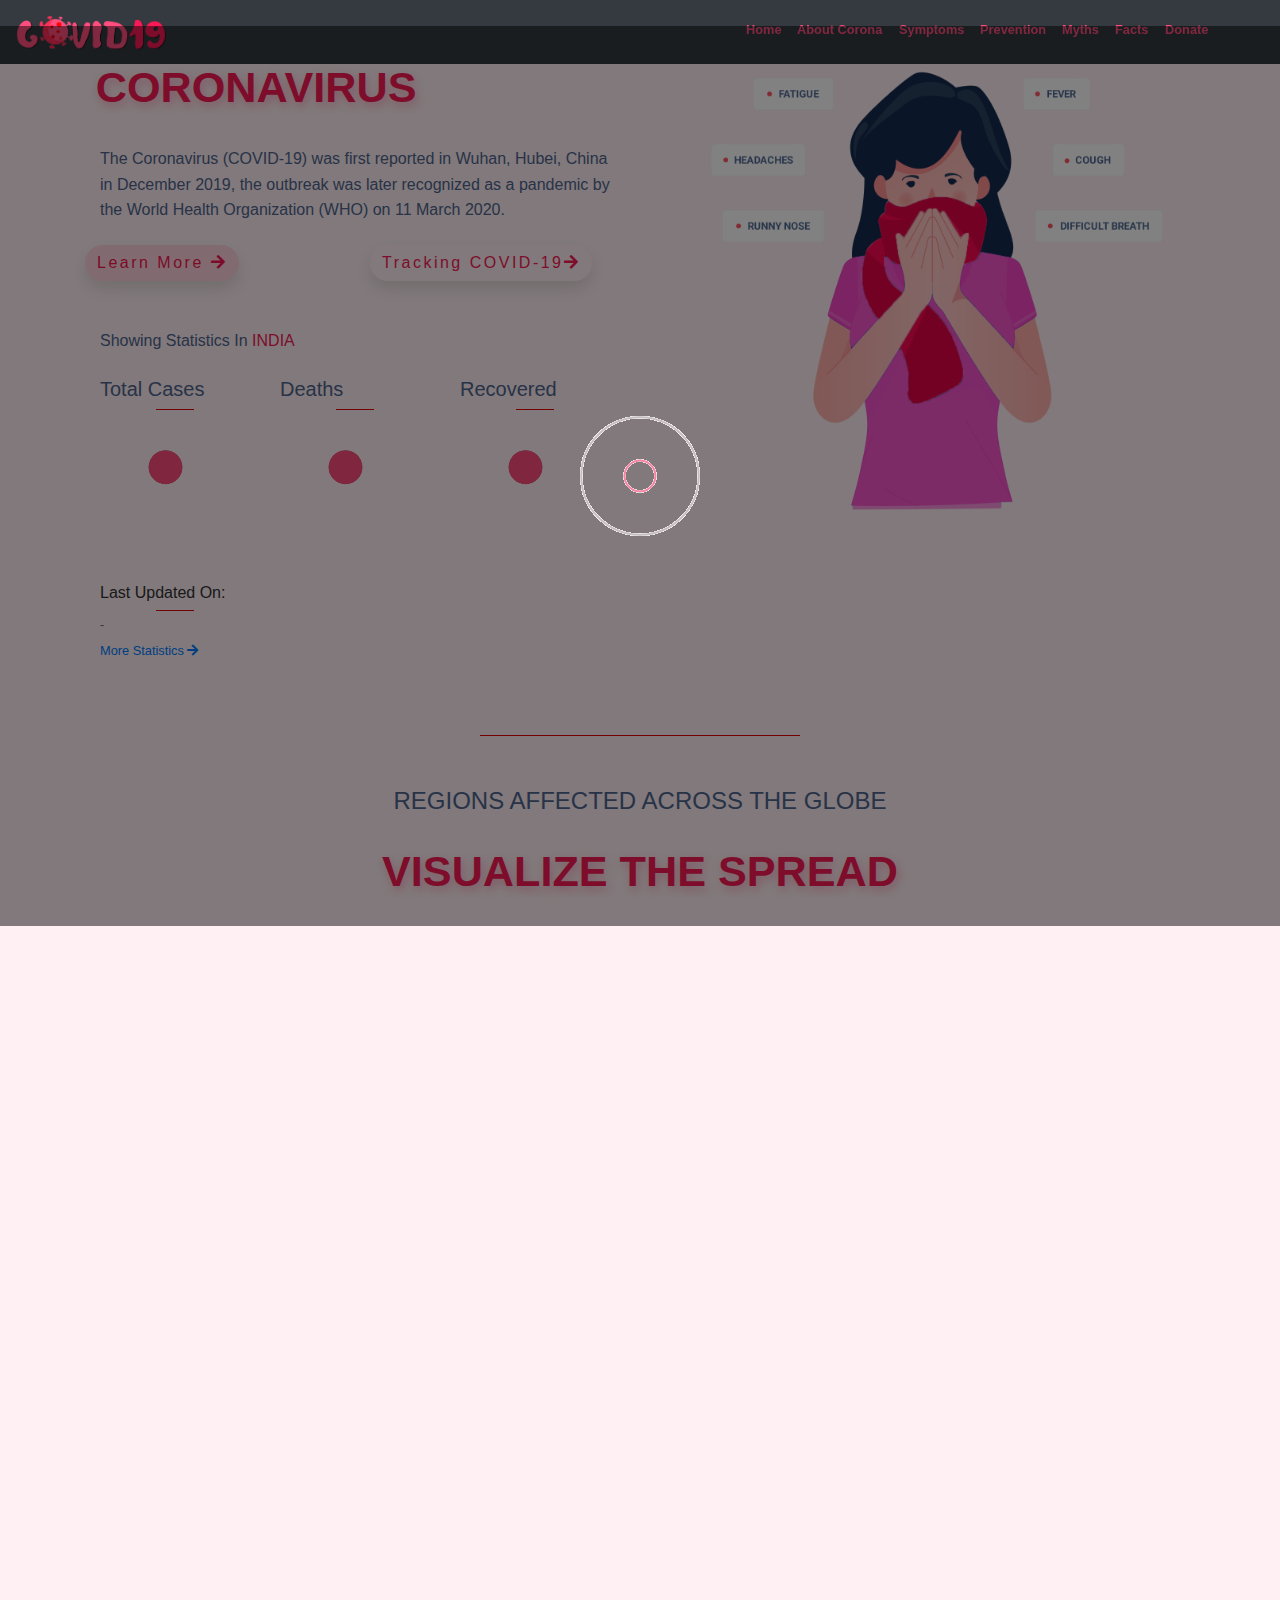
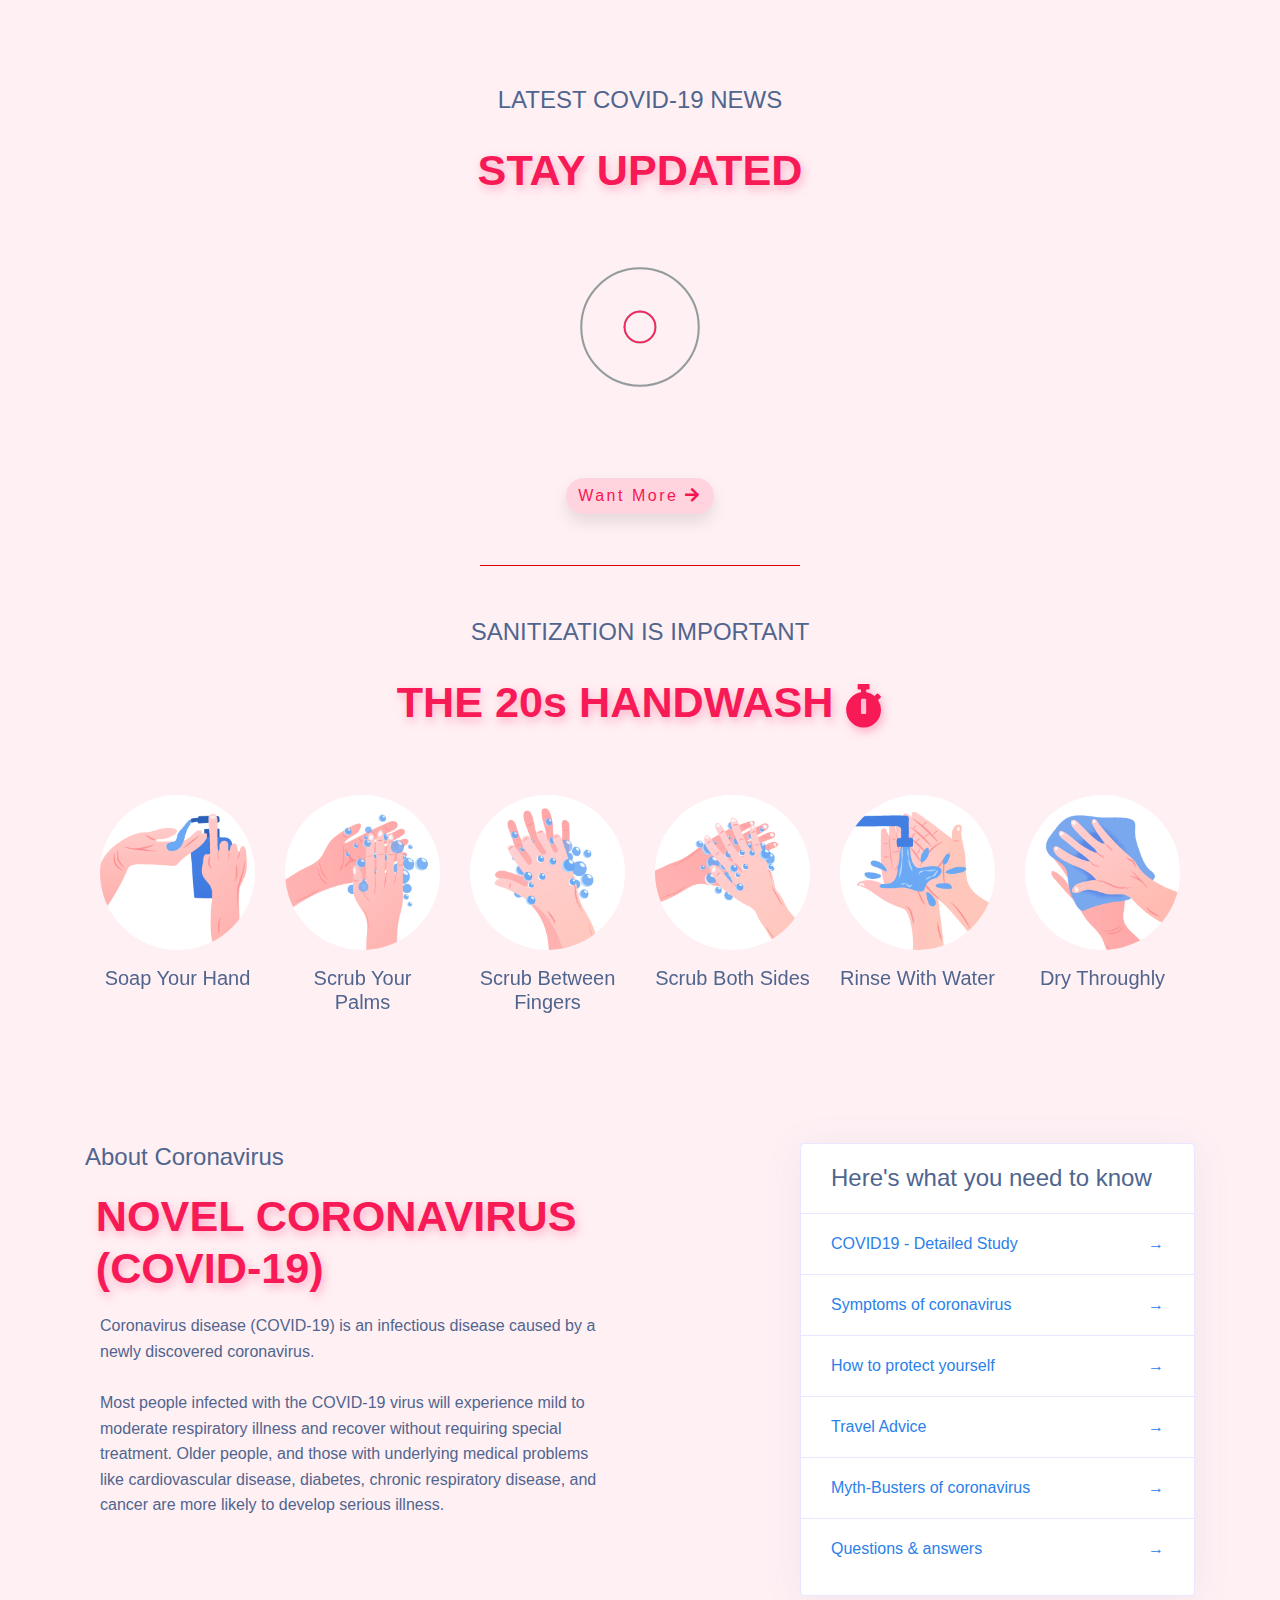
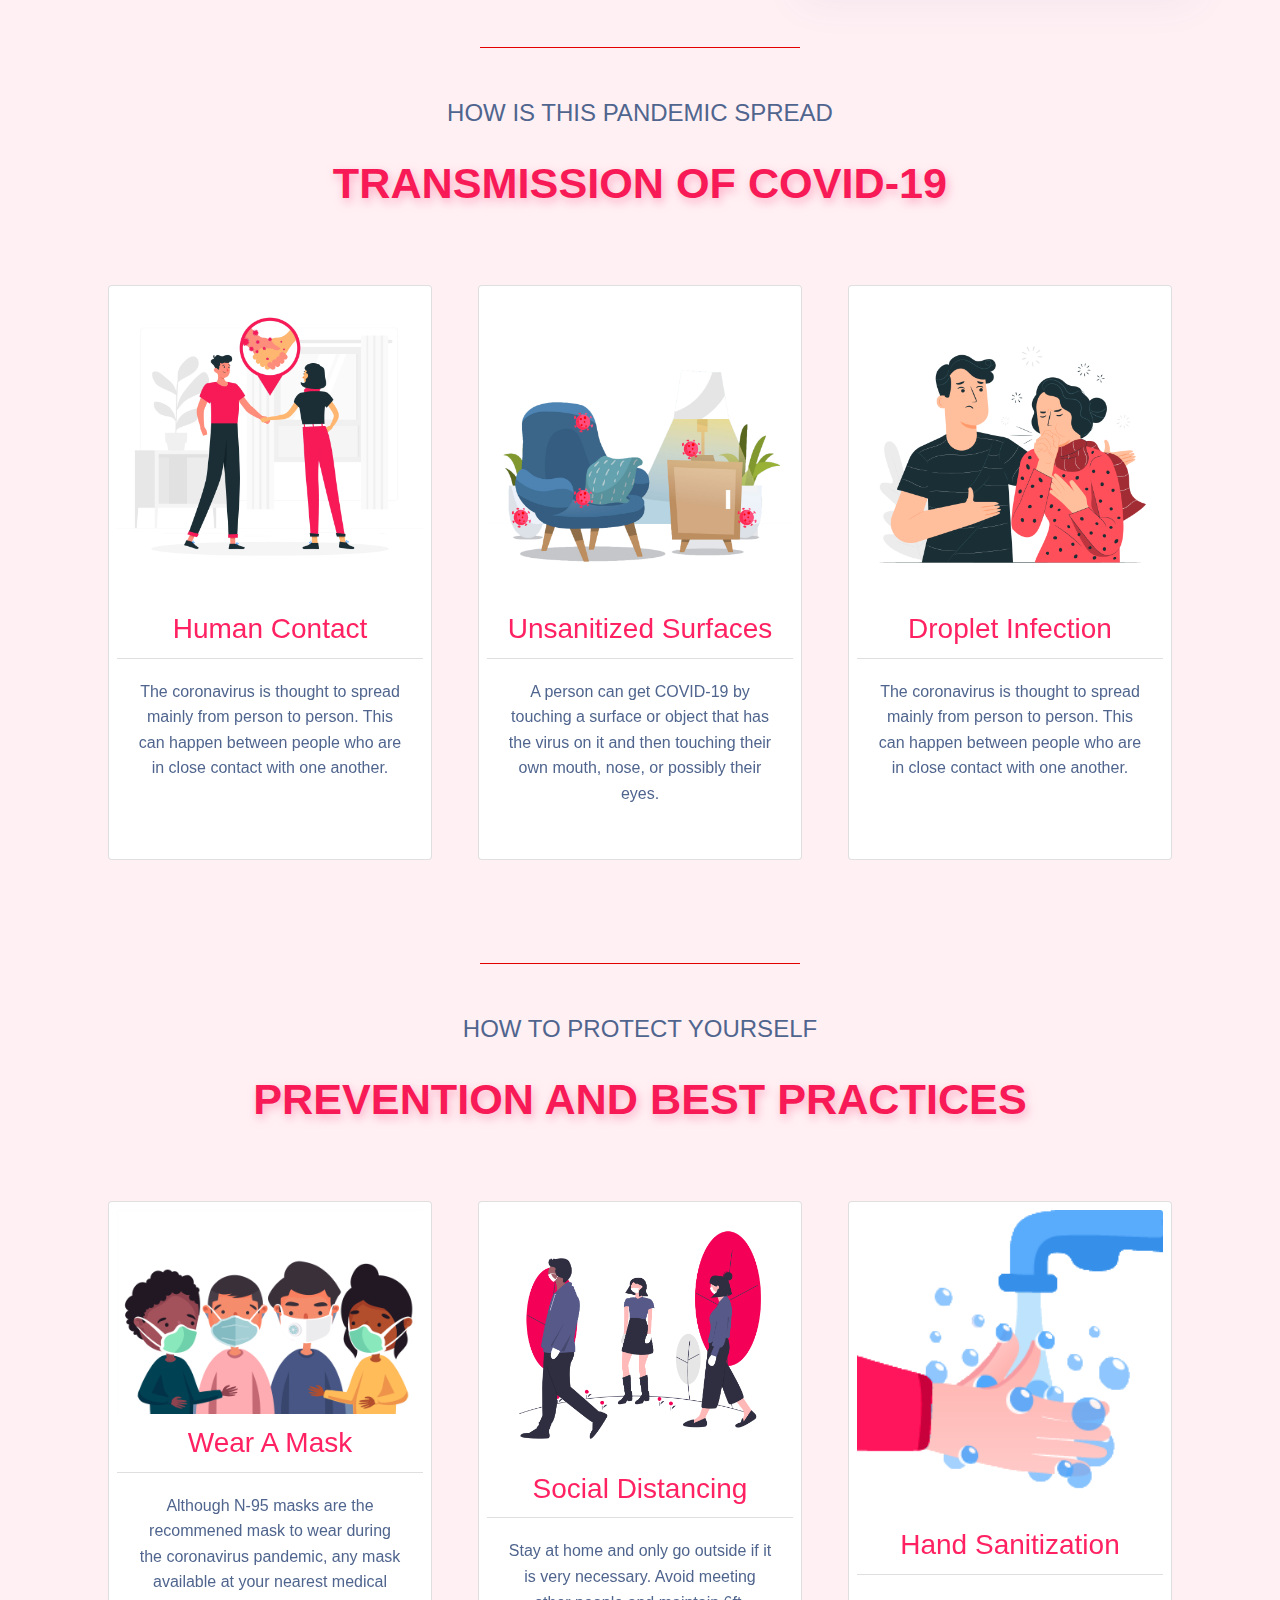
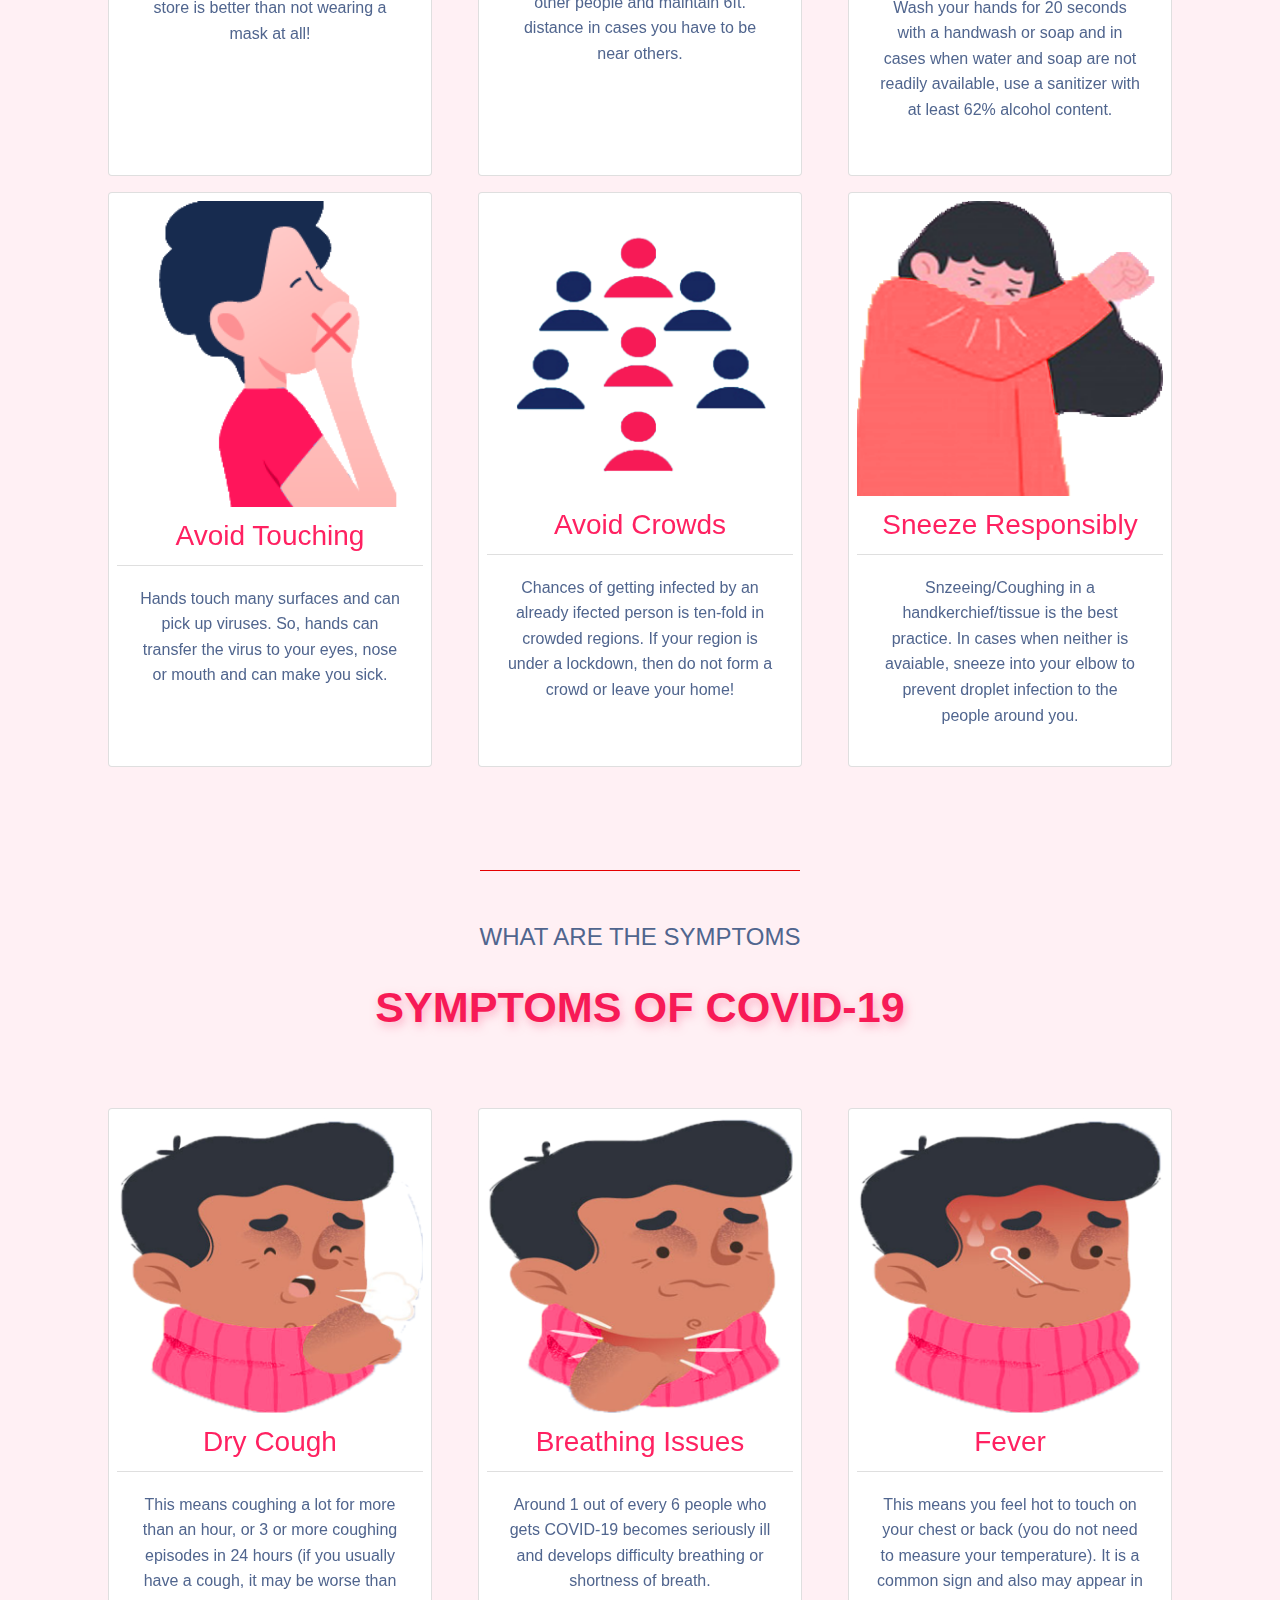
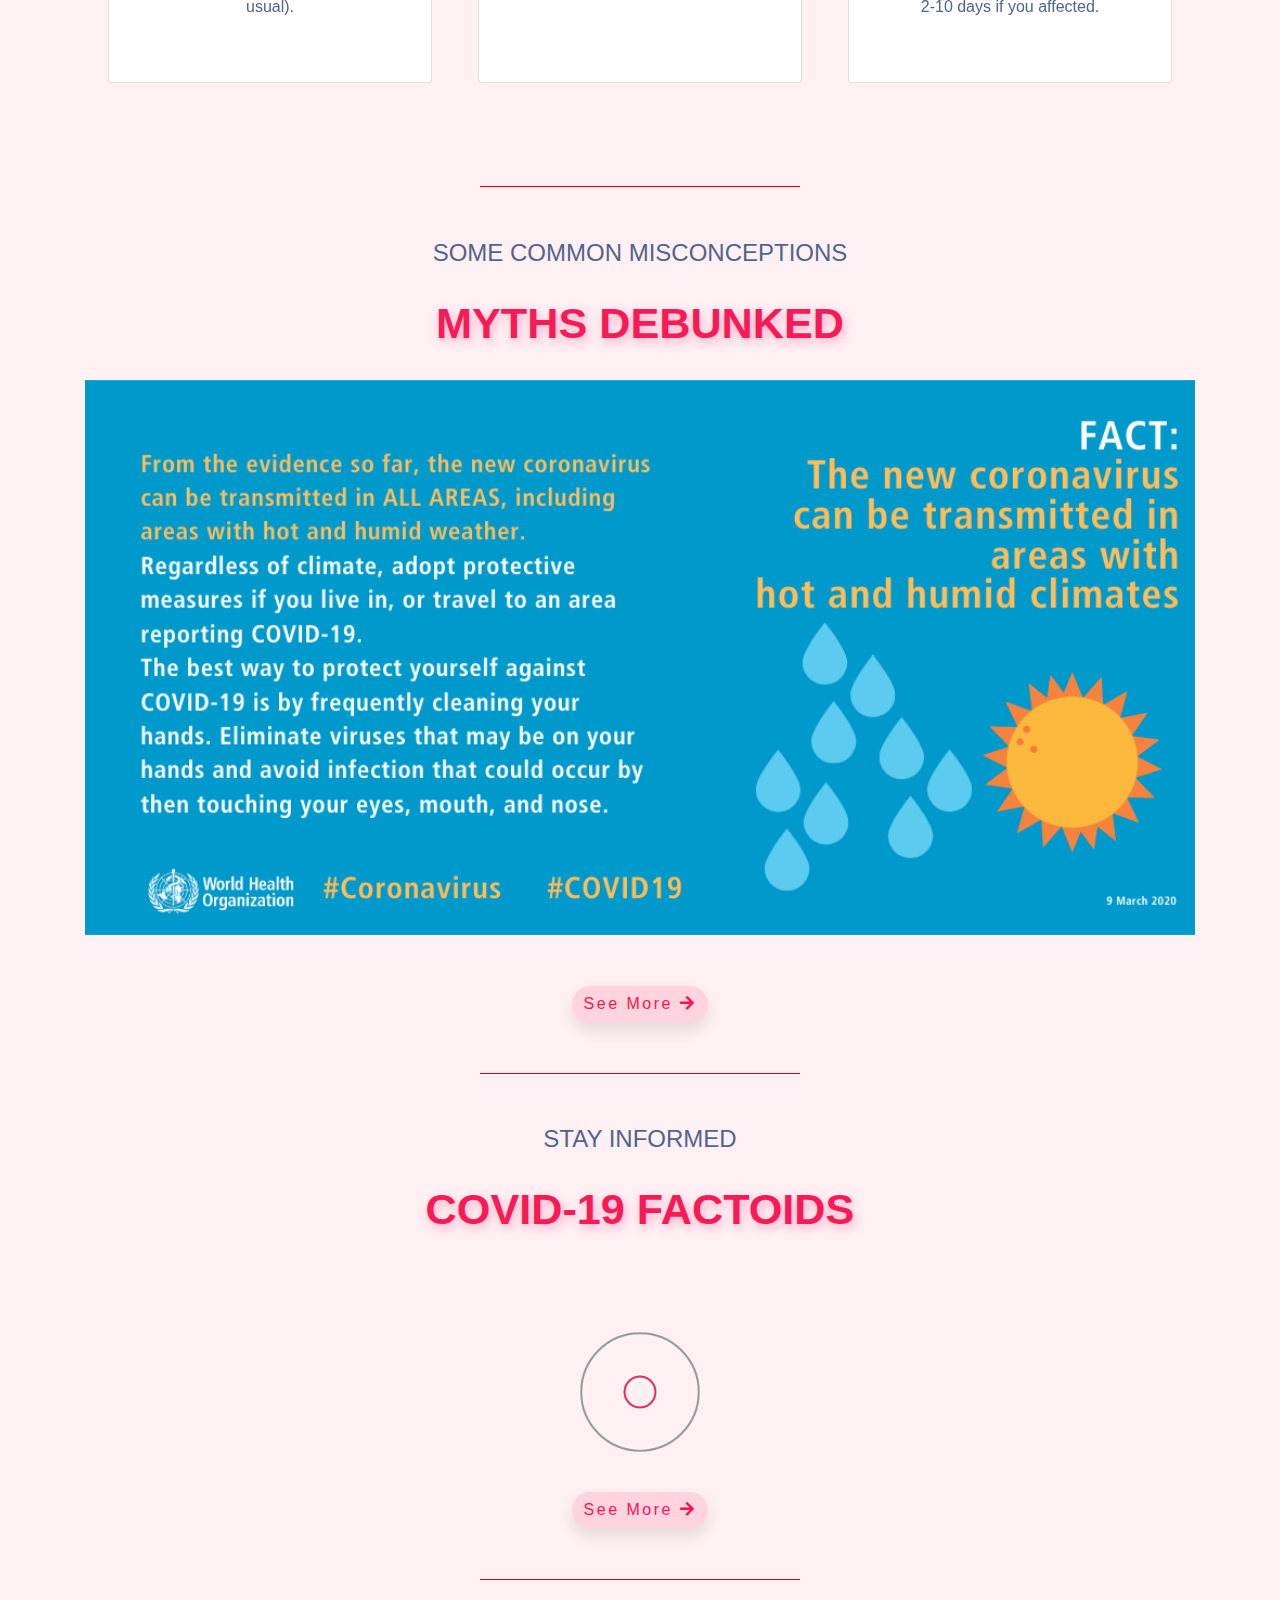
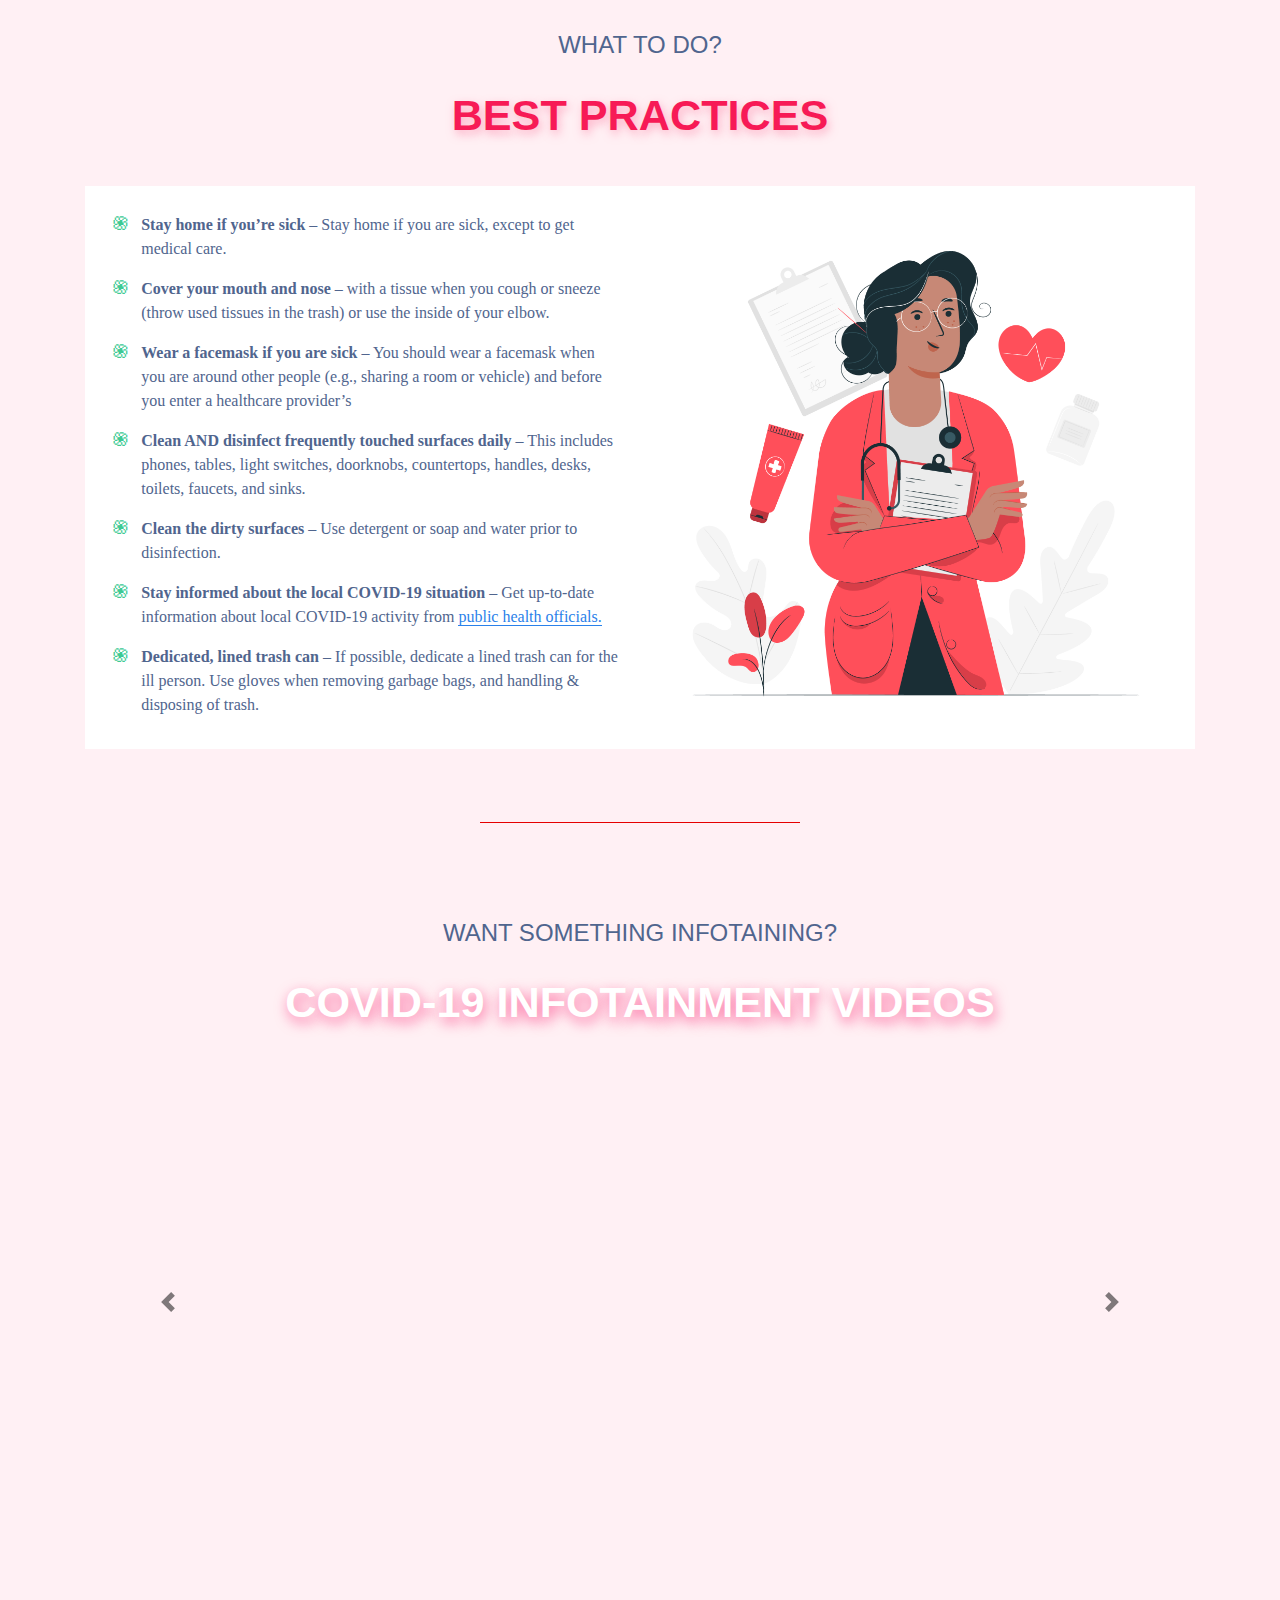
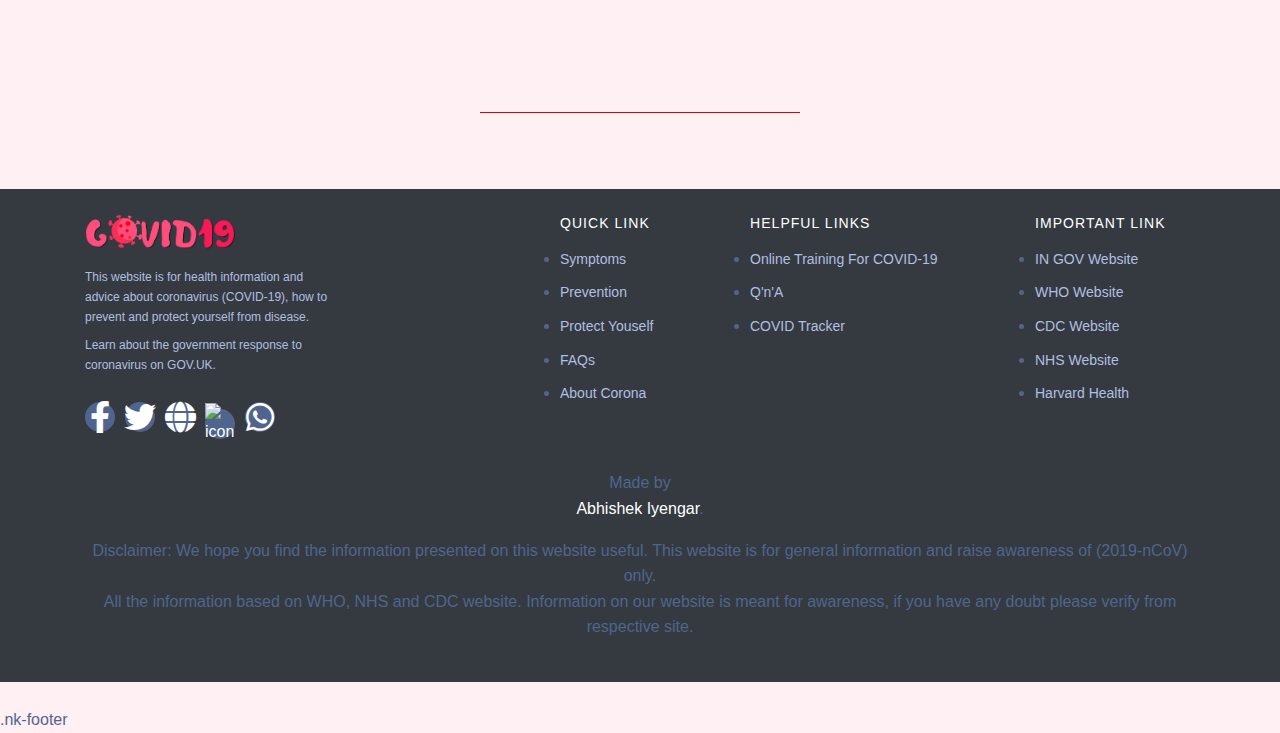
==== commit 9c1b9f6d: "Added preloader to all the pages" ====
--- a/index.html
+++ b/index.html
@@ -19,9 +19,32 @@
 			margin: 5%;
 		}
     </style>
-    <title>COVID-19 Infomatrics</title>
+	<title>COVID-19 Infomatrics</title>
+	<script>
+		var loader;
+		function loadNow(opacity){
+			if(opacity<=0){
+				displayContent();
+			}else{
+				loader.style.opacity = opacity;
+				window.setTimeout(function(){
+					loadNow(opacity - 0.05)
+				},100);
+			}
+		}
+		function displayContent(){
+			loader.style.display = 'none';
+			document.getElementById('content').style.display = 'block';
+		}
+		document.addEventListener("DOMContentLoaded", function(){
+			loader = document.getElementById('loader');
+			loadNow(1);
+		});
+		
+	</script>
   </head>
   <body>
+	<div id="loader"></div>
   	<nav class="navbar navbar-expand-lg navbar-dark fixed-top bg-dark">
 	  <a class="navbar-brand" href="index.html"><img src="images/logo/horilogo.png" width=150 alt="COVID INFOMATRICS"></a>
 	  <button class="navbar-toggler" type="button" data-toggle="collapse" data-target="#navbarSupportedContent" aria-controls="navbarSupportedContent" aria-expanded="false" aria-label="Toggle navigation">
--- a/assets/style.css
+++ b/assets/style.css
@@ -152,4 +152,12 @@
 .carousel-control-next,
 .carousel-control-prev {
     filter: invert(100%);
+}
+
+#loader{
+  position:fixed;
+  width: 100%;
+  height: 100vh;
+  z-index: 999999;
+  background: rgba(0,0,0,0.9) url('loading.gif') no-repeat center center;
 }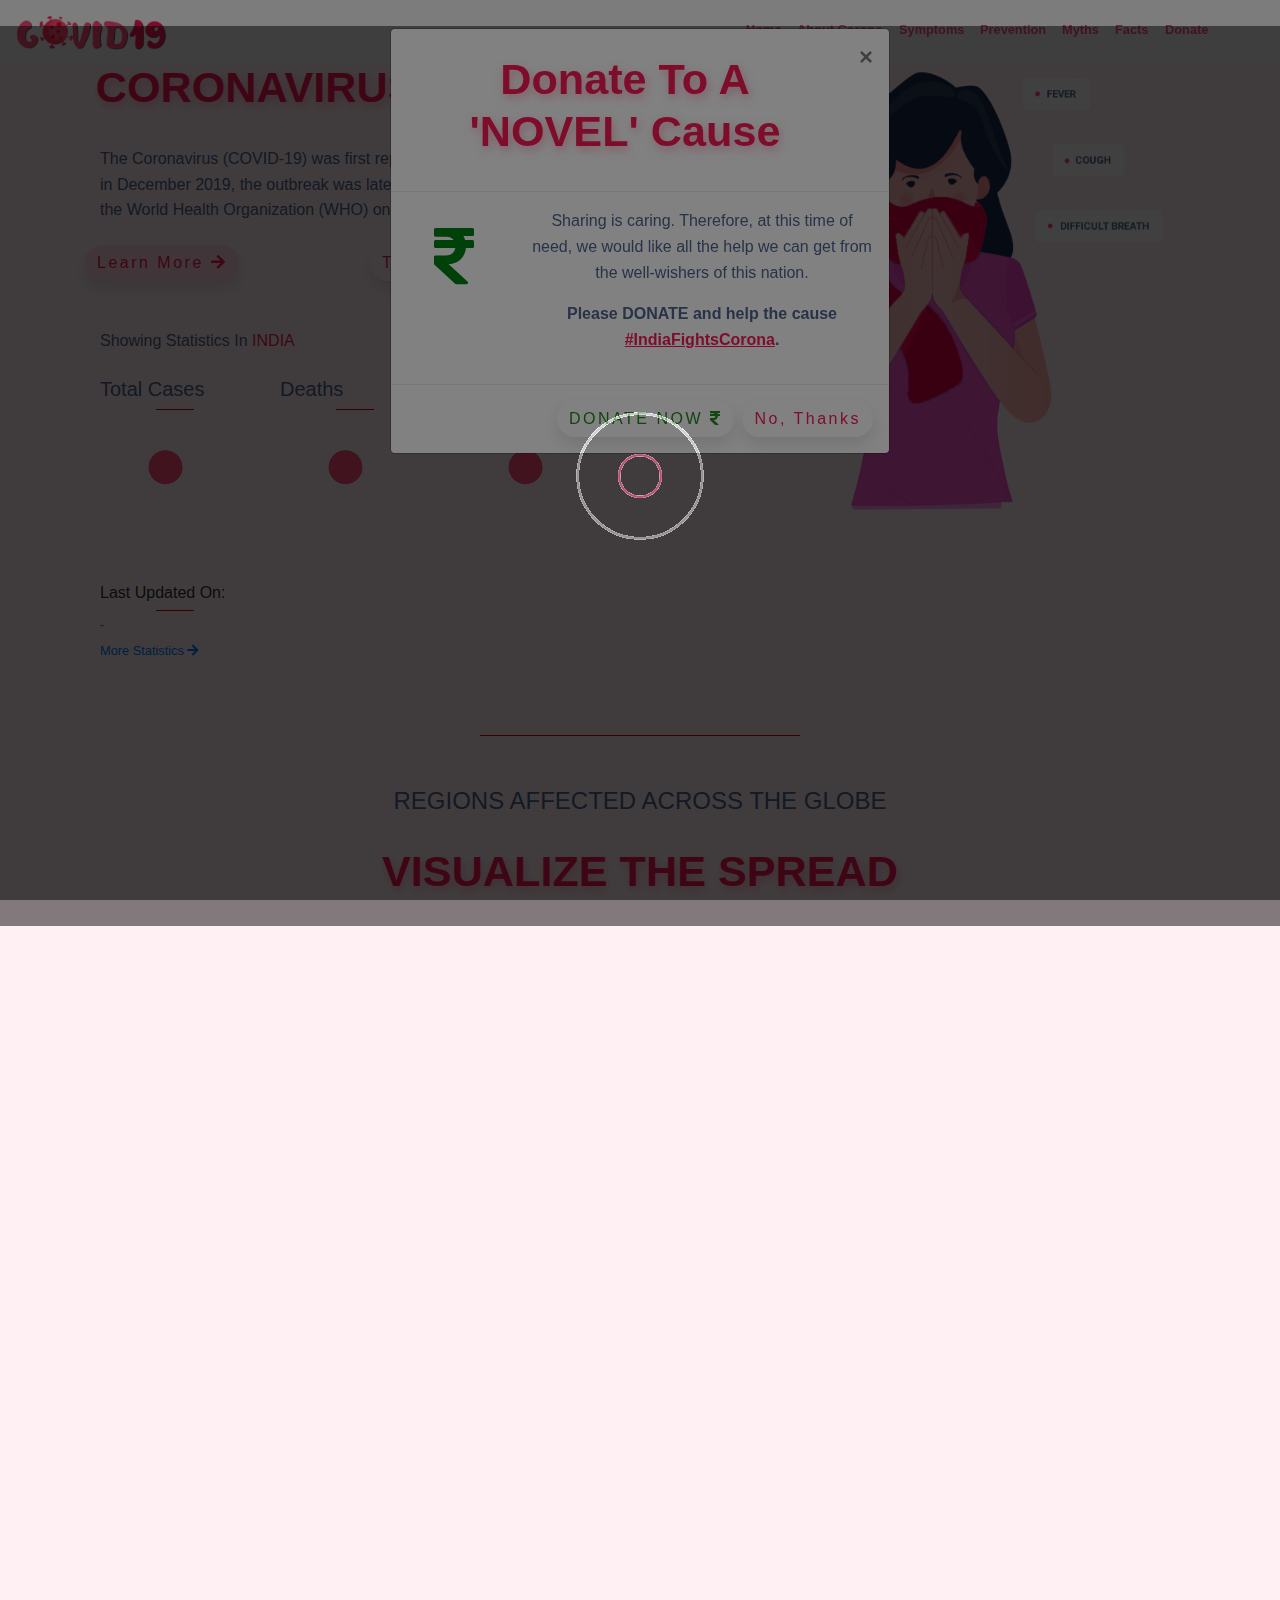
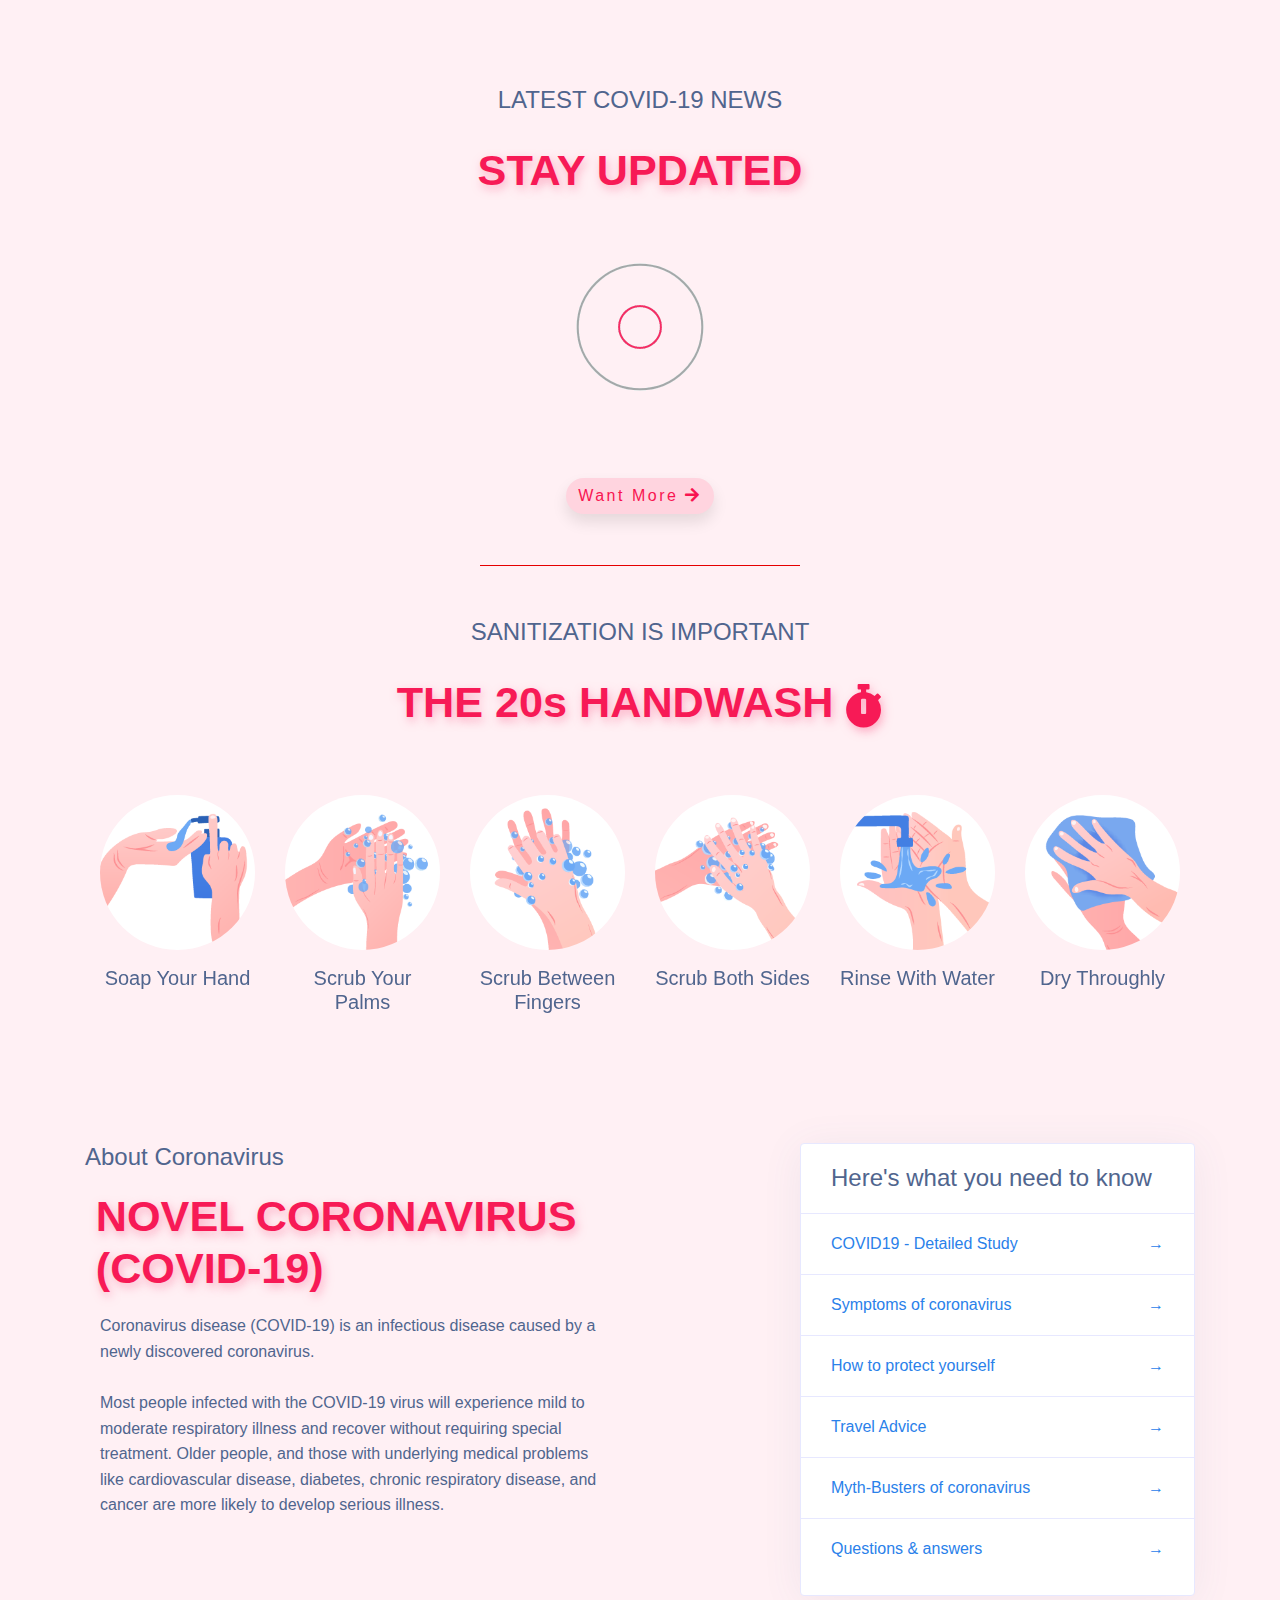
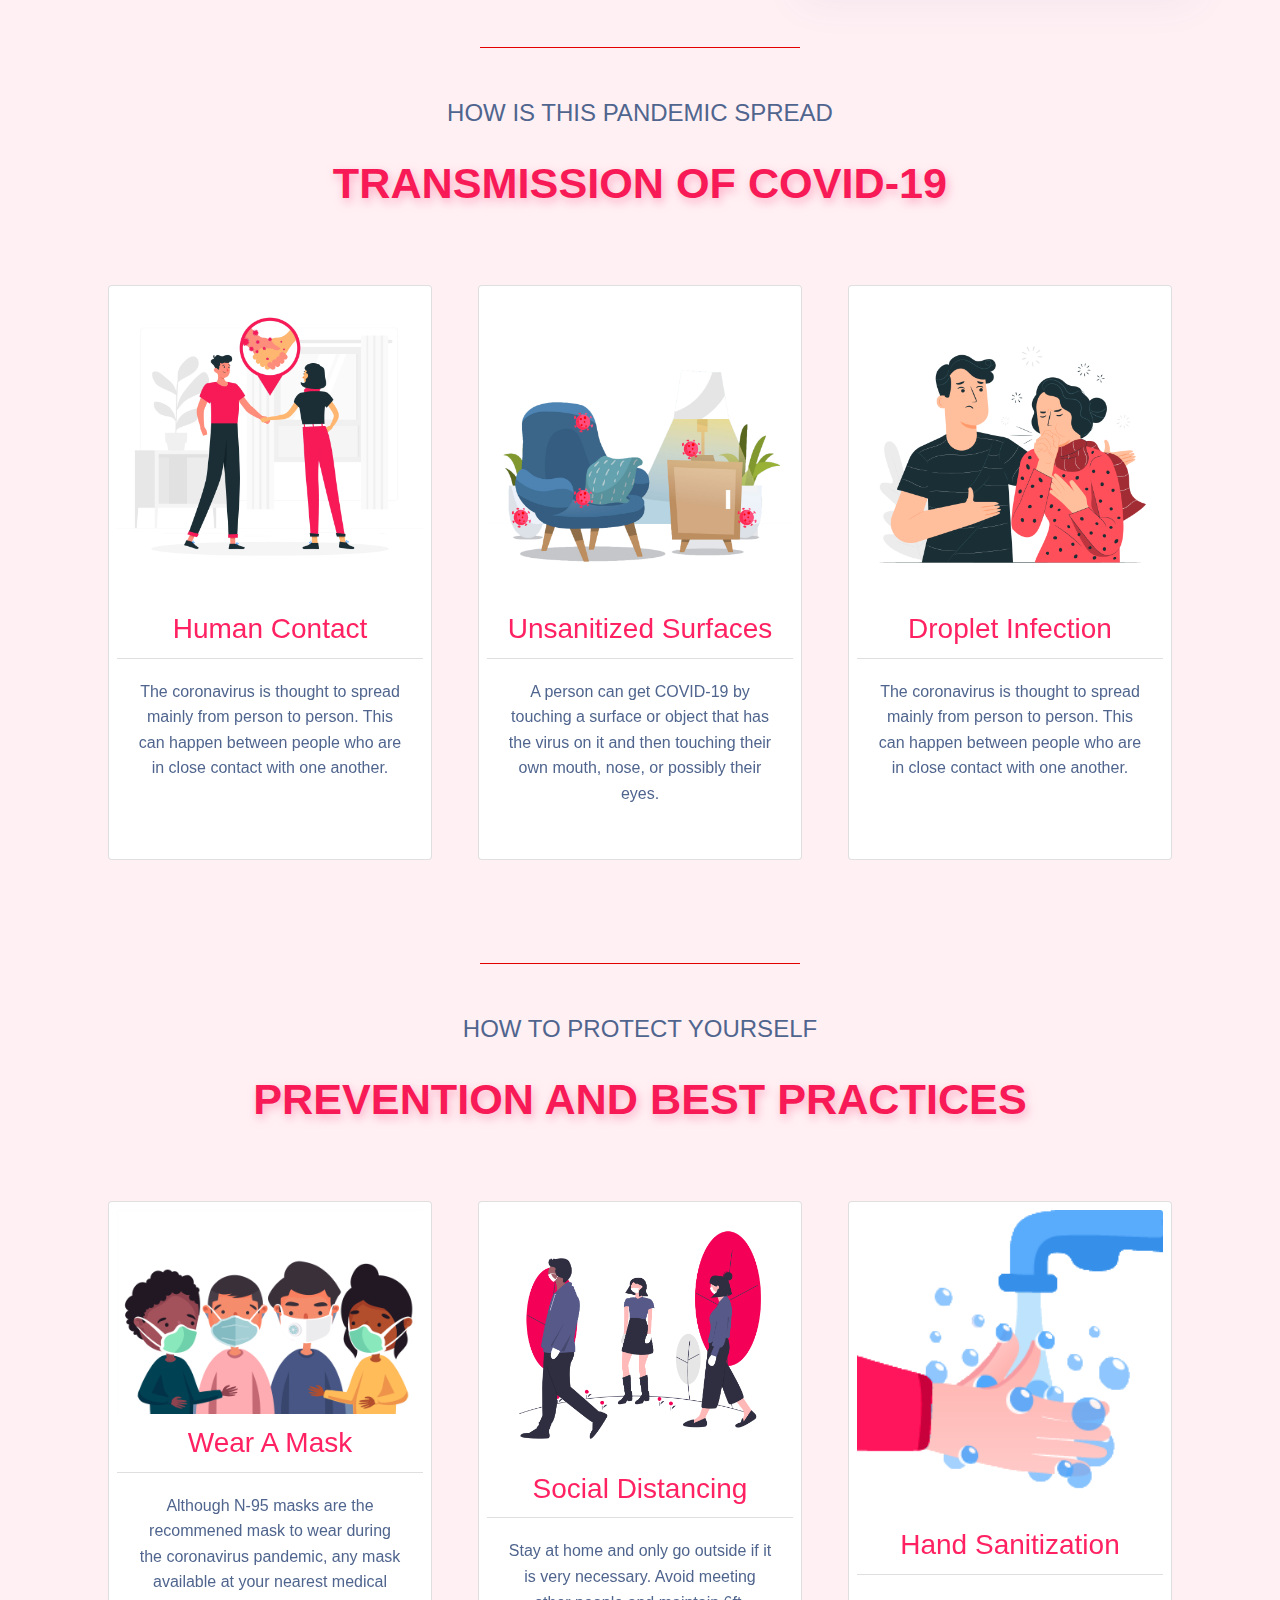
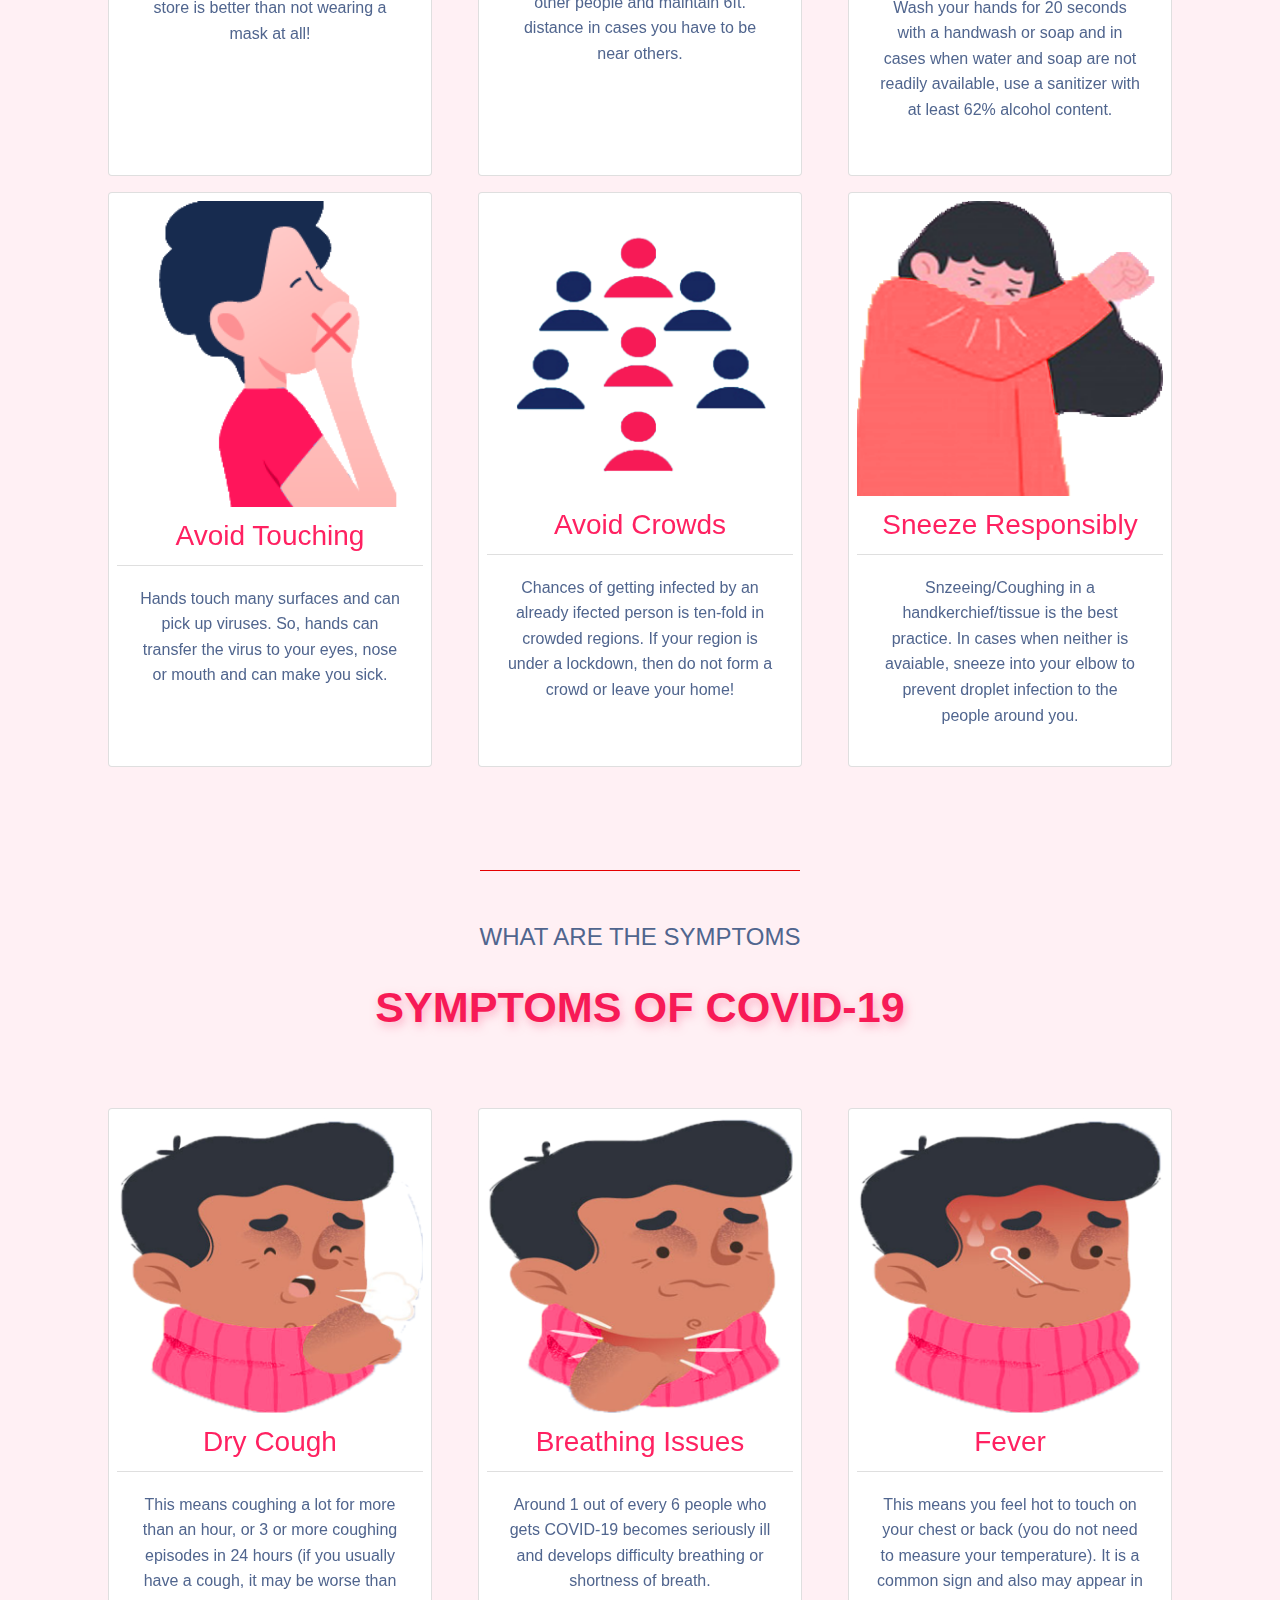
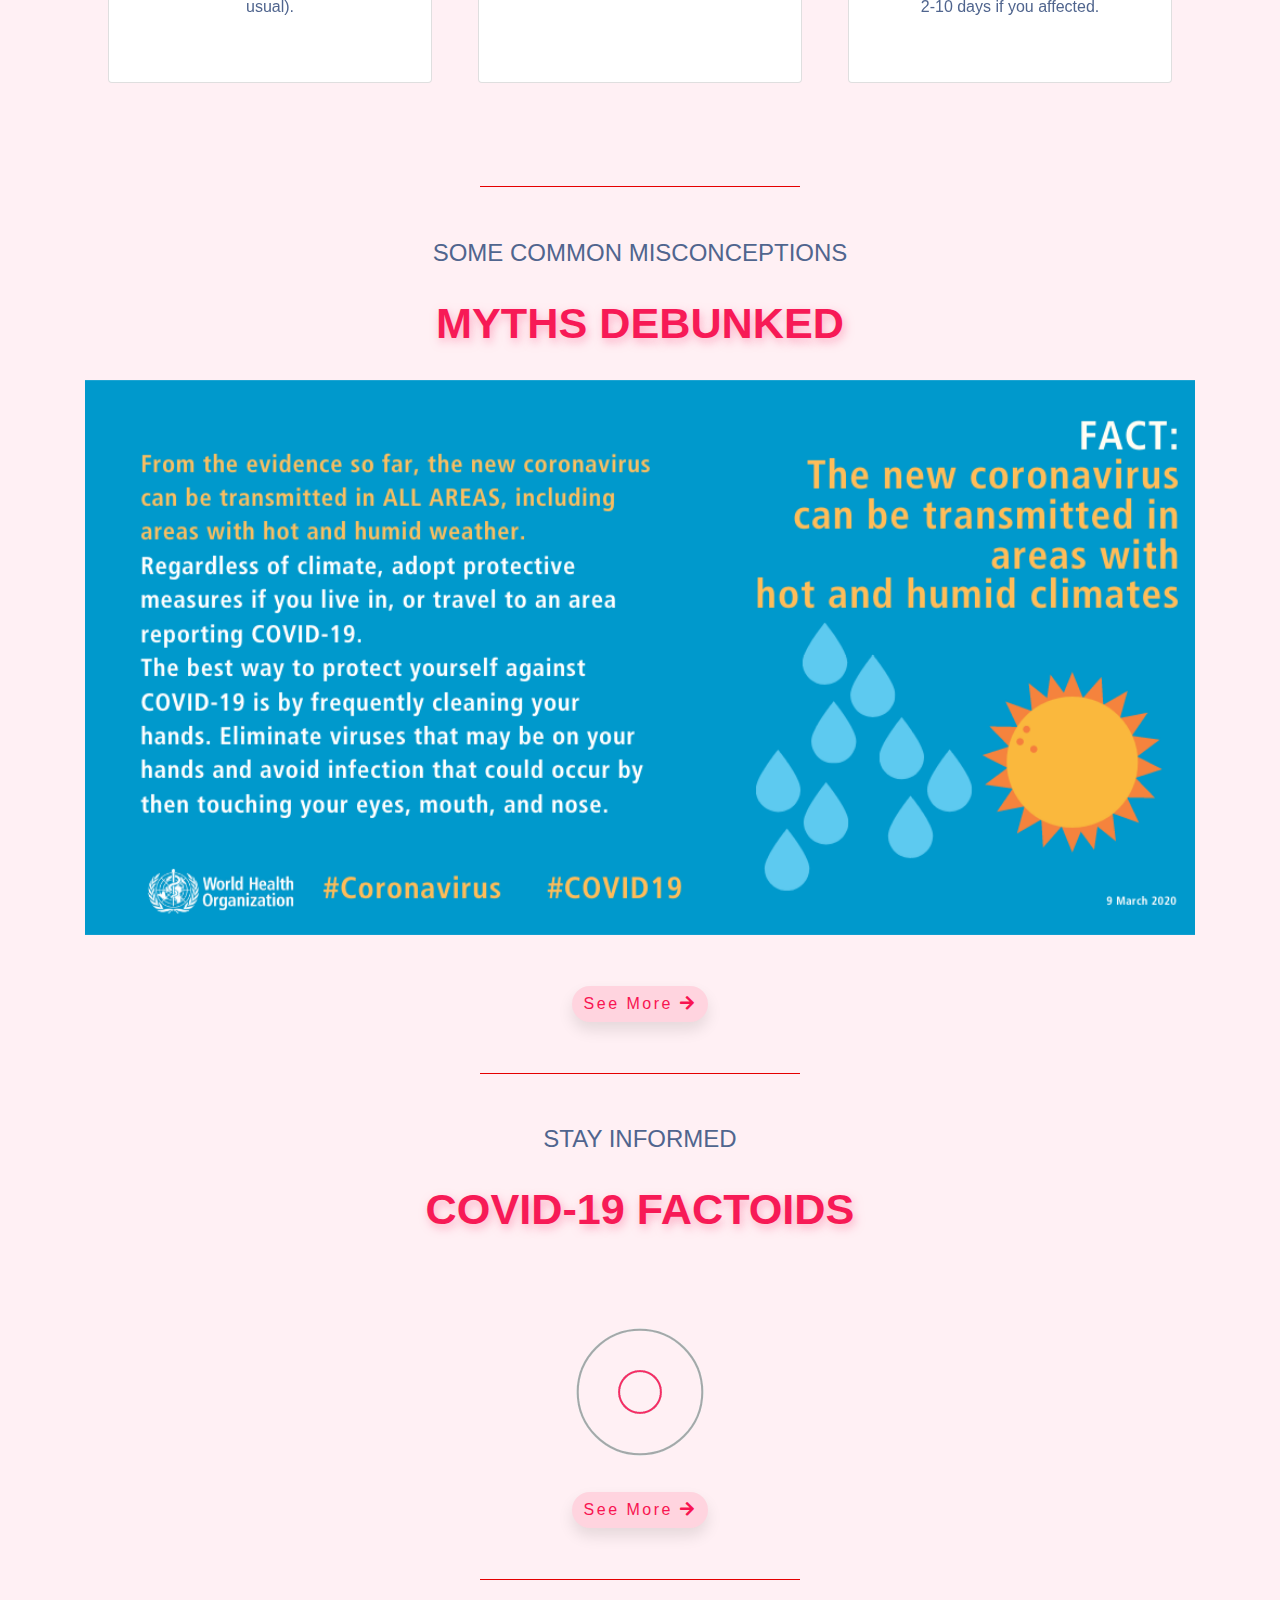
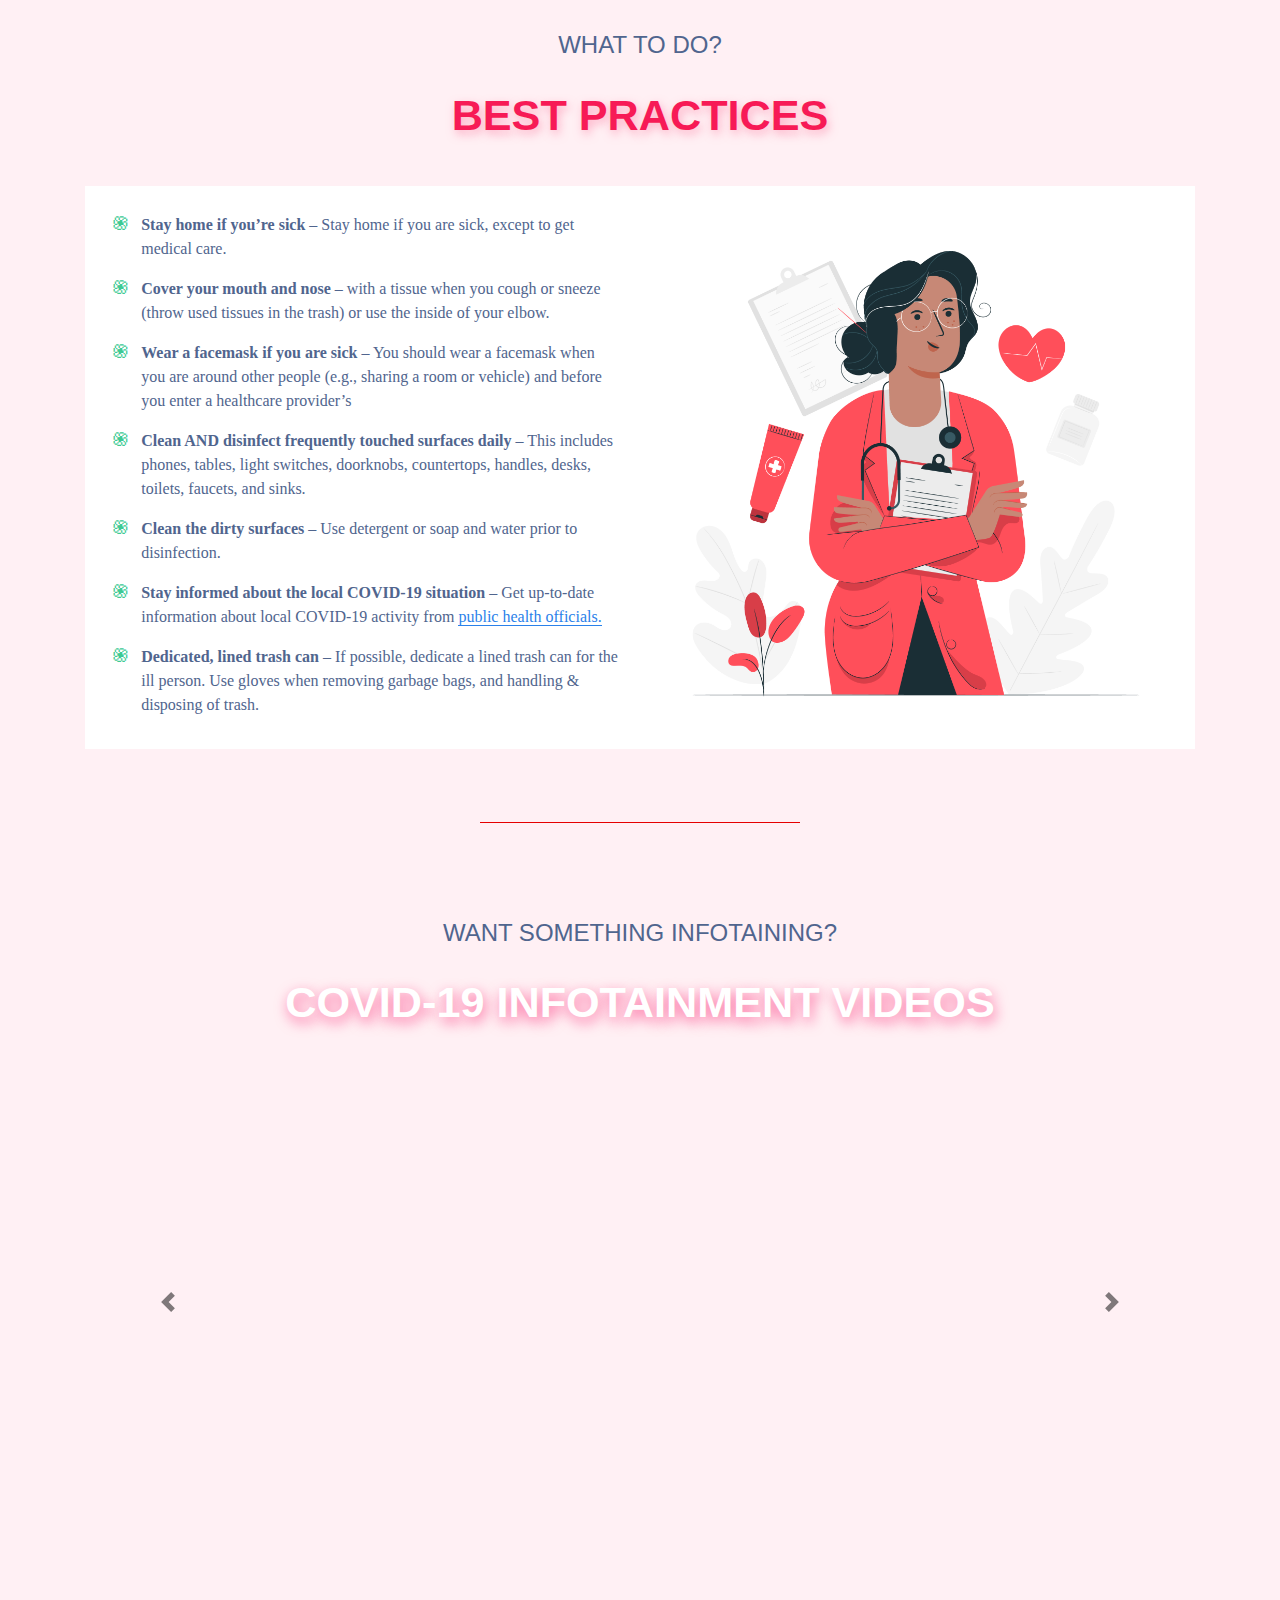
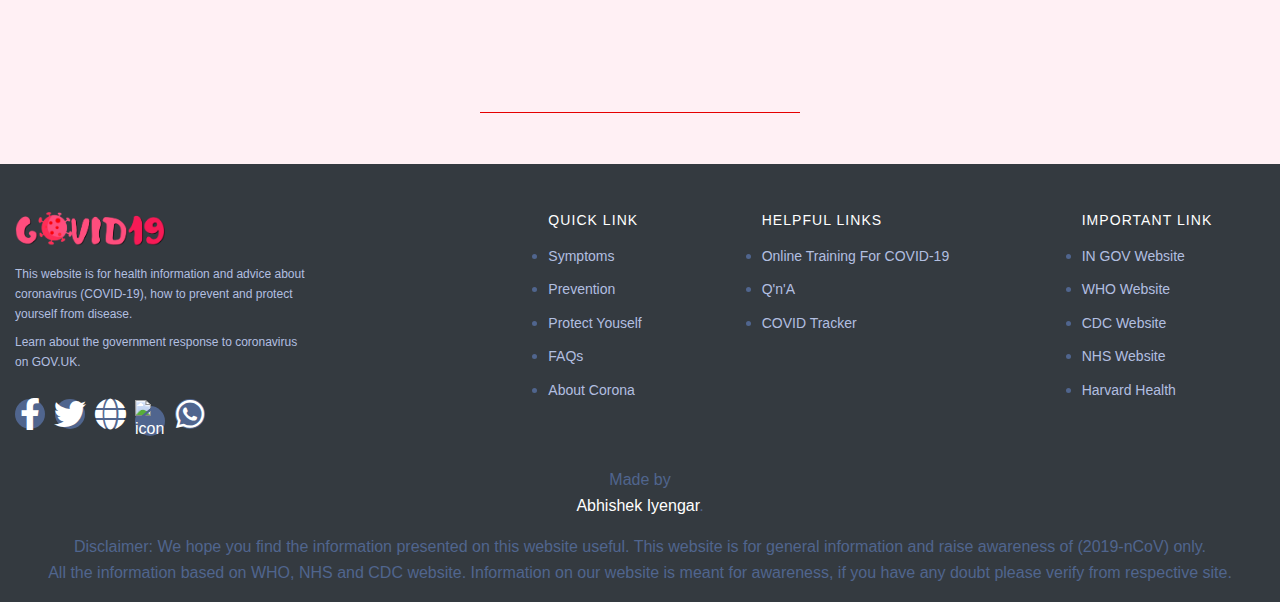
==== commit 57afd7dd: "Footer Changes and Donation Modal" ====
--- a/index.html
+++ b/index.html
@@ -43,9 +43,9 @@
 		
 	</script>
   </head>
-  <body>
+  <body onload="calldonate()">
 	<div id="loader"></div>
-  	<nav class="navbar navbar-expand-lg navbar-dark fixed-top bg-dark">
+  	<nav class="navbar navbar-expand-lg navbar-light fixed-top bg-light">
 	  <a class="navbar-brand" href="index.html"><img src="images/logo/horilogo.png" width=150 alt="COVID INFOMATRICS"></a>
 	  <button class="navbar-toggler" type="button" data-toggle="collapse" data-target="#navbarSupportedContent" aria-controls="navbarSupportedContent" aria-expanded="false" aria-label="Toggle navigation">
 	    <span class="navbar-toggler-icon"></span>
@@ -532,10 +532,66 @@
 	<hr>
 	<br>
 	<br>
+	<!-- DONATION MODAL SECTION -->
+	<!-- Button trigger modal -->
+	<button type="button" style="display: none" id="donatebtn" class="btn btn-primary" data-toggle="modal" data-target="#Donate"></button>
+
+    <!--Modal: Donate-->
+    <div class="modal fade right text-center" id="Donate" tabindex="-1" role="dialog" aria-labelledby="myModalLabel"
+      aria-hidden="true" data-backdrop="true">
+      <div class="modal-dialog modal-side modal-bottom-right modal-notify modal-danger" role="document">
+        <!--Content-->
+        <div class="modal-content">
+          <!--Header-->
+          <div class="modal-header">
+            <h1 class="hero-text heading">Donate To A 'NOVEL' Cause</h1>
+
+            <button type="button" class="close" data-dismiss="modal" aria-label="Close">
+              <span aria-hidden="true" class="white-text">&times;</span>
+            </button>
+          </div>
+
+          <!--Body-->
+          <div class="modal-body">
+
+            <div class="row">
+              <div class="col-md-3 col-lg-3 col-sm-12">
+                <p></p>
+                <p class="text-center">
+                  <i style="color: #008013" class="hvr-pulse fas fa-rupee-sign fa-4x"></i>
+                </p>
+              </div>
+
+              <div class="col-md-9 col-lg-9 col-sm-12">
+                <p>Sharing is caring. Therefore, at this time of need, we would like all the help we can get from the well-wishers of this nation.</p>
+                <p>
+                  <strong>Please DONATE and help the cause
+                    <u style="color: #f71a56">#IndiaFightsCorona</u>.</strong>
+                </p>
+              </div>
+            </div>
+          </div>
+
+          <!--Footer-->
+          <div class="modal-footer flex-center">
+            <a href="https://t.co/enPvcqCTw2" target="_blank" title="Donate To A 'NOVEL' Cause!" class="btn donate-btn">DONATE NOW
+              <i class="fas fa-rupee-sign"></i>
+            </a>
+            <button class="btn alter-btn" data-dismiss="modal">No, Thanks</button>
+          </div>
+        </div>
+        <!--/.Content-->
+      </div>
+    </div>
+    <!--Modal: modalDonate-->
+	<script type="text/javascript">
+		function calldonate(){
+			document.getElementById('donatebtn').click();
+		}
+	</script>
 	<footer class="nk-footer bg-dark tc-light has-overlay">
-		<div class="overlay shape shape-c"></div><!-- Overlay Shape -->
 		<section class="section section-footer section-m tc-light">
-			<div class="container">
+			<div class="container-fluid pt-5">
 				<div class="nk-footer-top">
 					<div class="row g-gs gy-m">
 						<div class="col-lg-3 col-md-9 mr-auto">
@@ -554,12 +610,12 @@
 								<ul class="wgs-social" type="none">
 	
 									<li><a class="fb-ic" title="Share via Facebook"
-											onclick="window.open('https://www.facebook.com/sharer/sharer.php?u=http%3A%2F%2Fpalforests.com&t=COVID-19 Infomatrics','newwindow', 'width=600', 'height=300'); return false;">
+											onclick="window.open('https://www.facebook.com/sharer/sharer.php?u=https%3A%2F%2Fcovidinfomatrics.netlify.com&t=COVID-19 Infomatrics','newwindow', 'width=600', 'height=300'); return false;">
 											<i class="fab fa-facebook-f fa-lg text-white fa-2x"></i>
 										</a></li>
 									<!-- Twitter -->
 									<li><a class="tw-ic" title="Share via Twitter"
-											onclick="window.open('https://twitter.com/intent/tweet?text=#COVID-19','newwindow', 'width=600', 'height=300'); return false;">
+											onclick="window.open('https://twitter.com/intent/tweet?text=#COVID','newwindow', 'width=600', 'height=300'); return false;">
 											<i class="fab fa-twitter fa-lg text-white fa-2x"></i>
 										</a></li>
 									<!-- WHO -->
@@ -575,7 +631,7 @@
 										</a></li>
 									<!-- Whatsapp -->
 									<li><a class="li-ic" title="Share via Whatsapp"
-											onclick="window.open('https://wa.me/?text=COVID-19 : Know More Here: ','newwindow', 'width=600', 'height=300'); return false;">
+											onclick="window.open('https://wa.me/?text=COVID-19 : Know More Here: https://covidinfomatrics.netlify.com','newwindow', 'width=600', 'height=300'); return false;">
 											<i class="fab fa-whatsapp fa-lg text-white fa-2x"></i>
 										</a></li>
 								</ul>
@@ -645,7 +701,8 @@
 				</div><!-- .nk-footer-bottom -->
 			</div><!-- .container -->
 		</section><!-- .section -->
-	</footer>.nk-footer
+	</footer>
+	
 	<script src="https://ajax.googleapis.com/ajax/libs/jquery/3.2.1/jquery.min.js"></script>
 	<!-- FACTOIDS API SCRIPT -->
 	<script type="text/javascript">
--- a/assets/style.css
+++ b/assets/style.css
@@ -73,7 +73,22 @@
     color: #fff;
     transform: translateY(-7px);
 }
+.donate-btn {
+    color: #238c1d;
+    background-color: transparent;
+    border: none;
+    border-radius: 45px;
+    box-shadow: 0px 8px 15px rgba(0, 0, 0, 0.1);
+    transition: all 0.3s ease 0s;
+    cursor: pointer;
+}
 
+.donate-btn:hover {
+    background-color: #238c1d;
+    box-shadow: 0px 5px 10px rgba(68, 174, 255, 0.6); 
+    color: #fff;
+    transform: translateY(-7px);
+}
 .hero-text{
 	font-weight: 900;
 	font-size: 2.7rem;
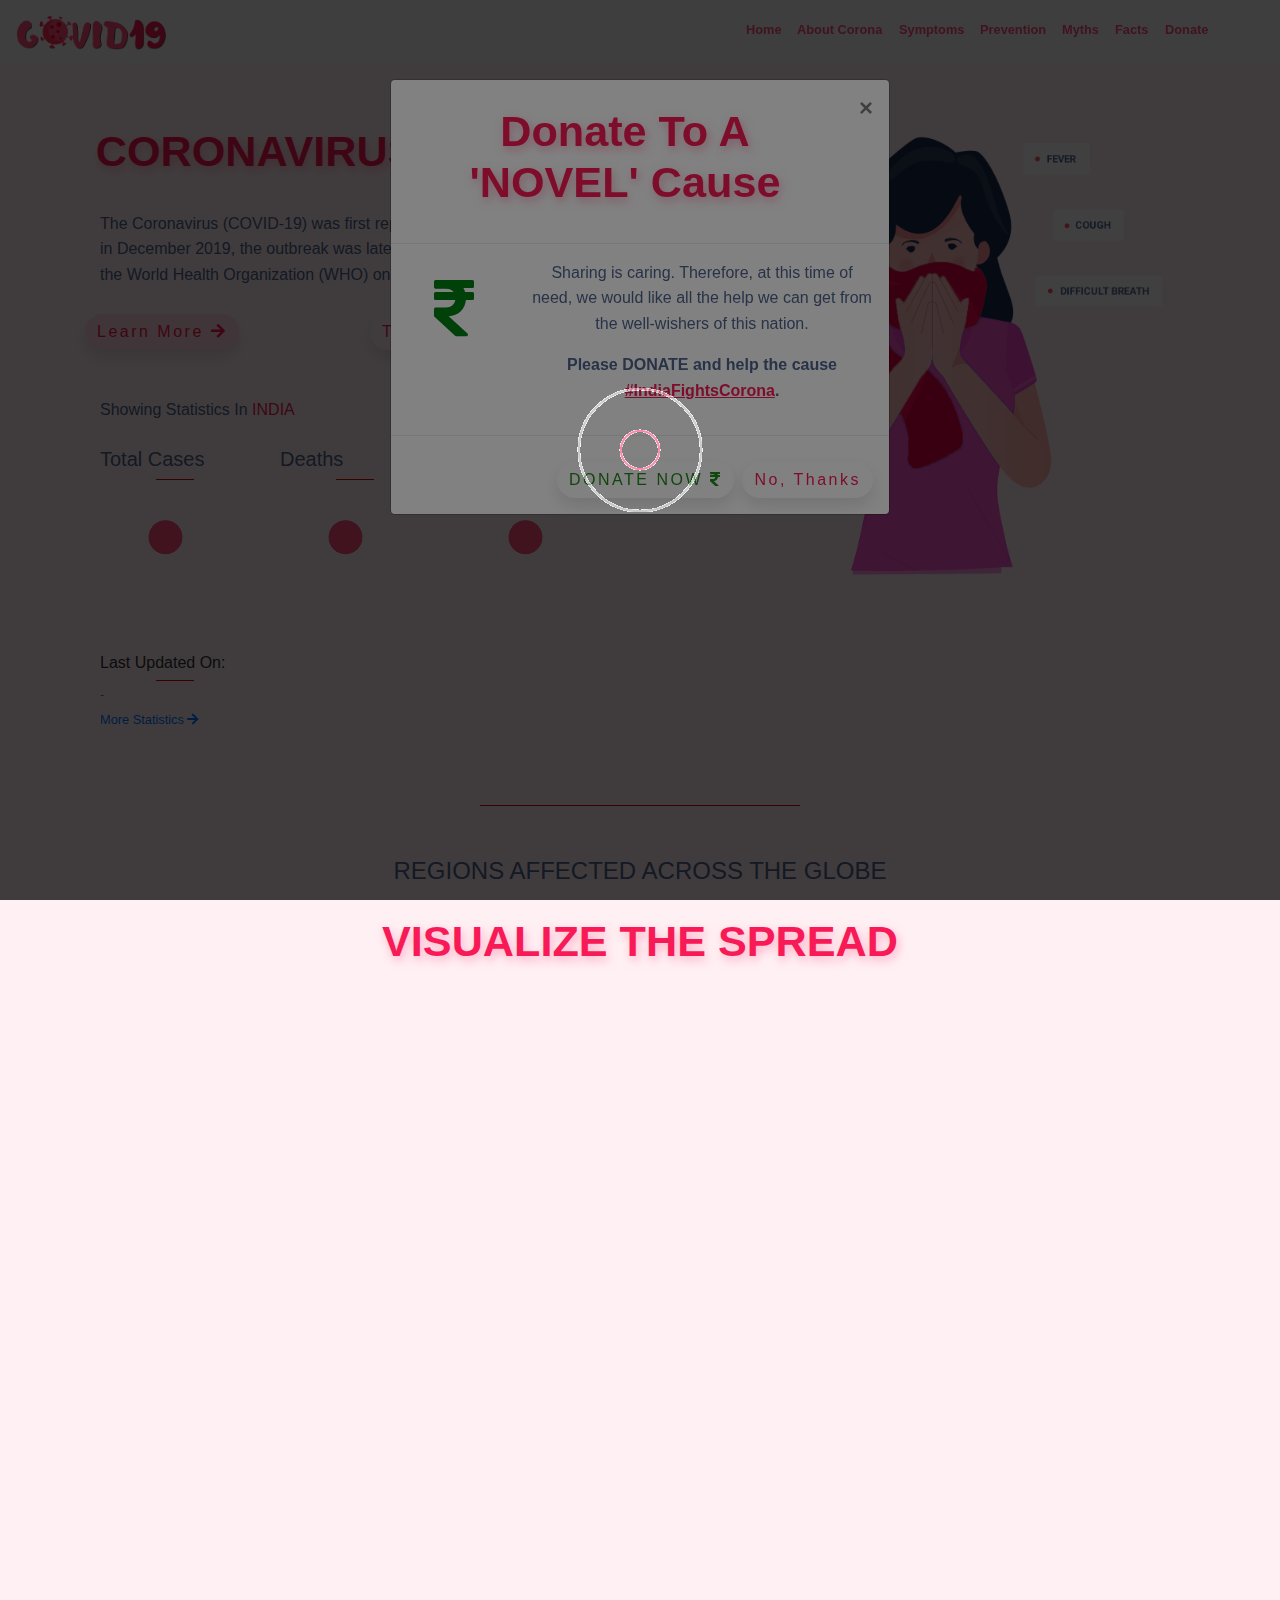
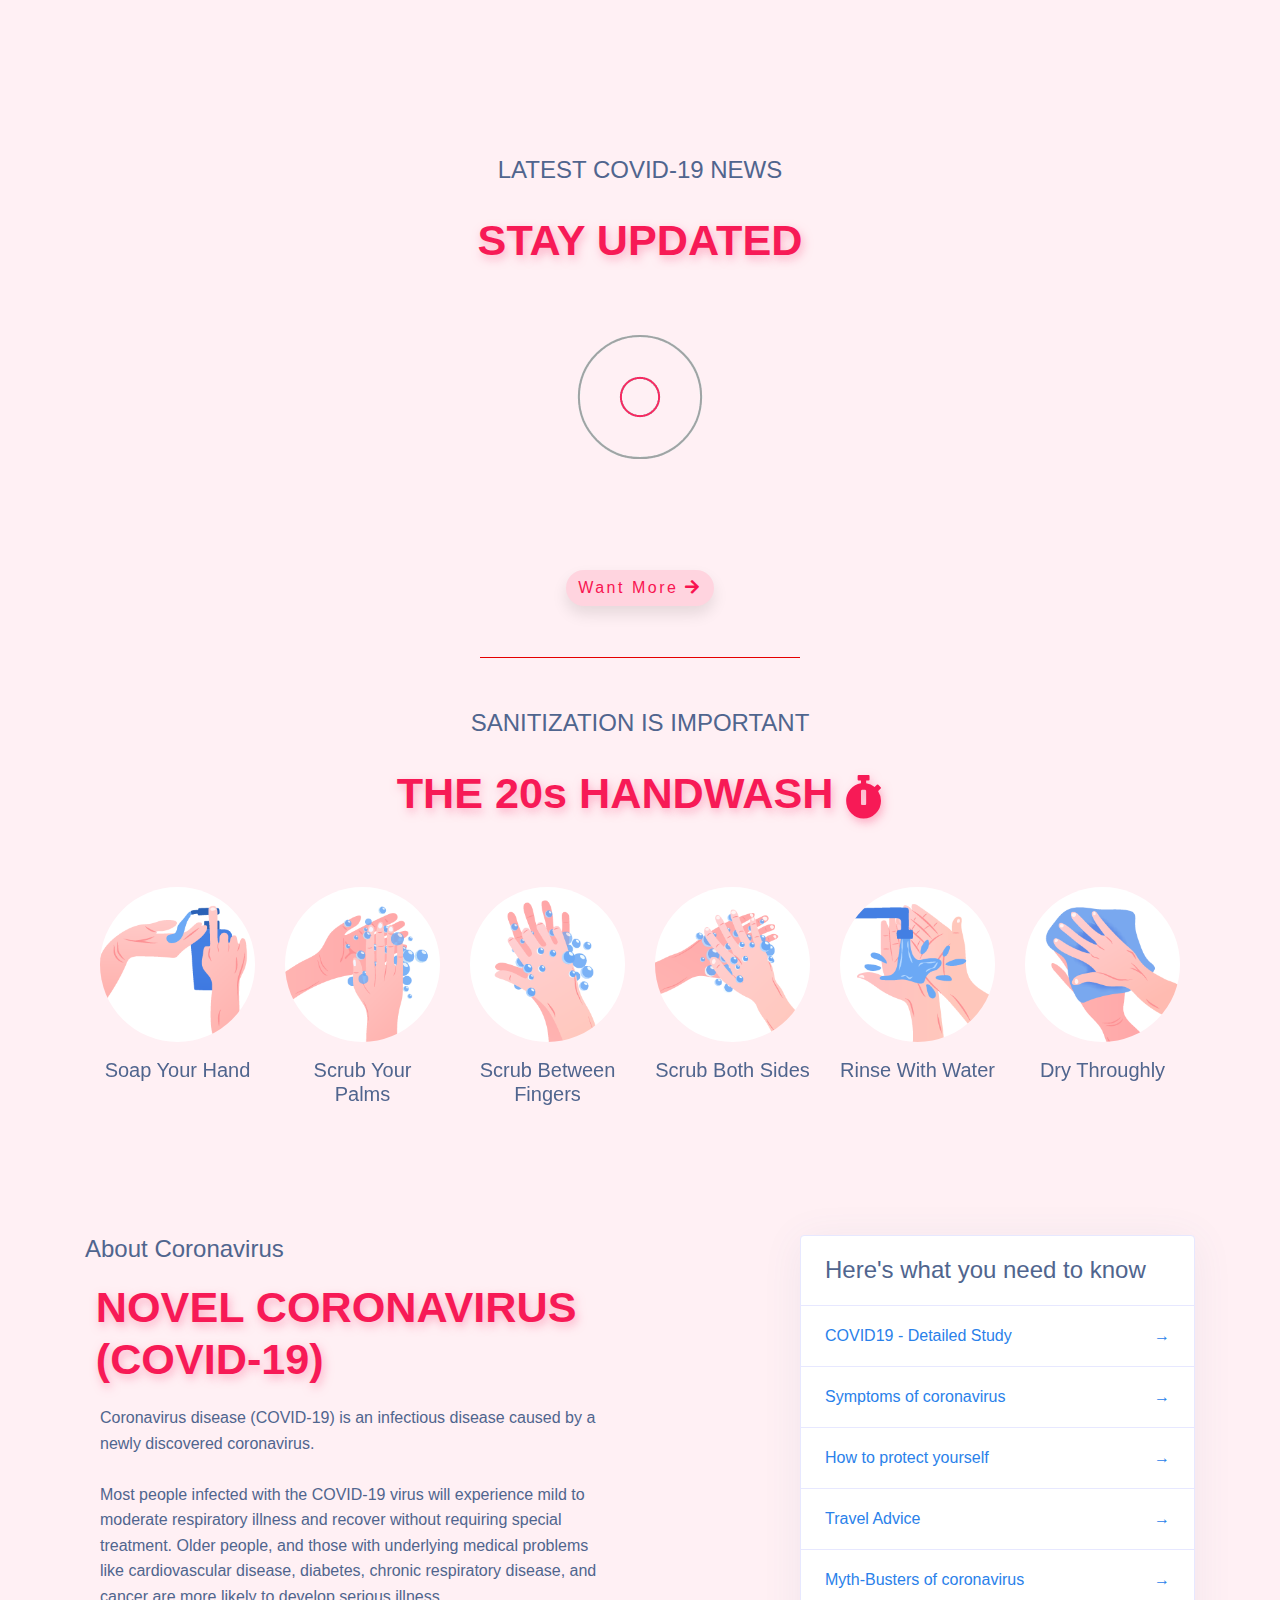
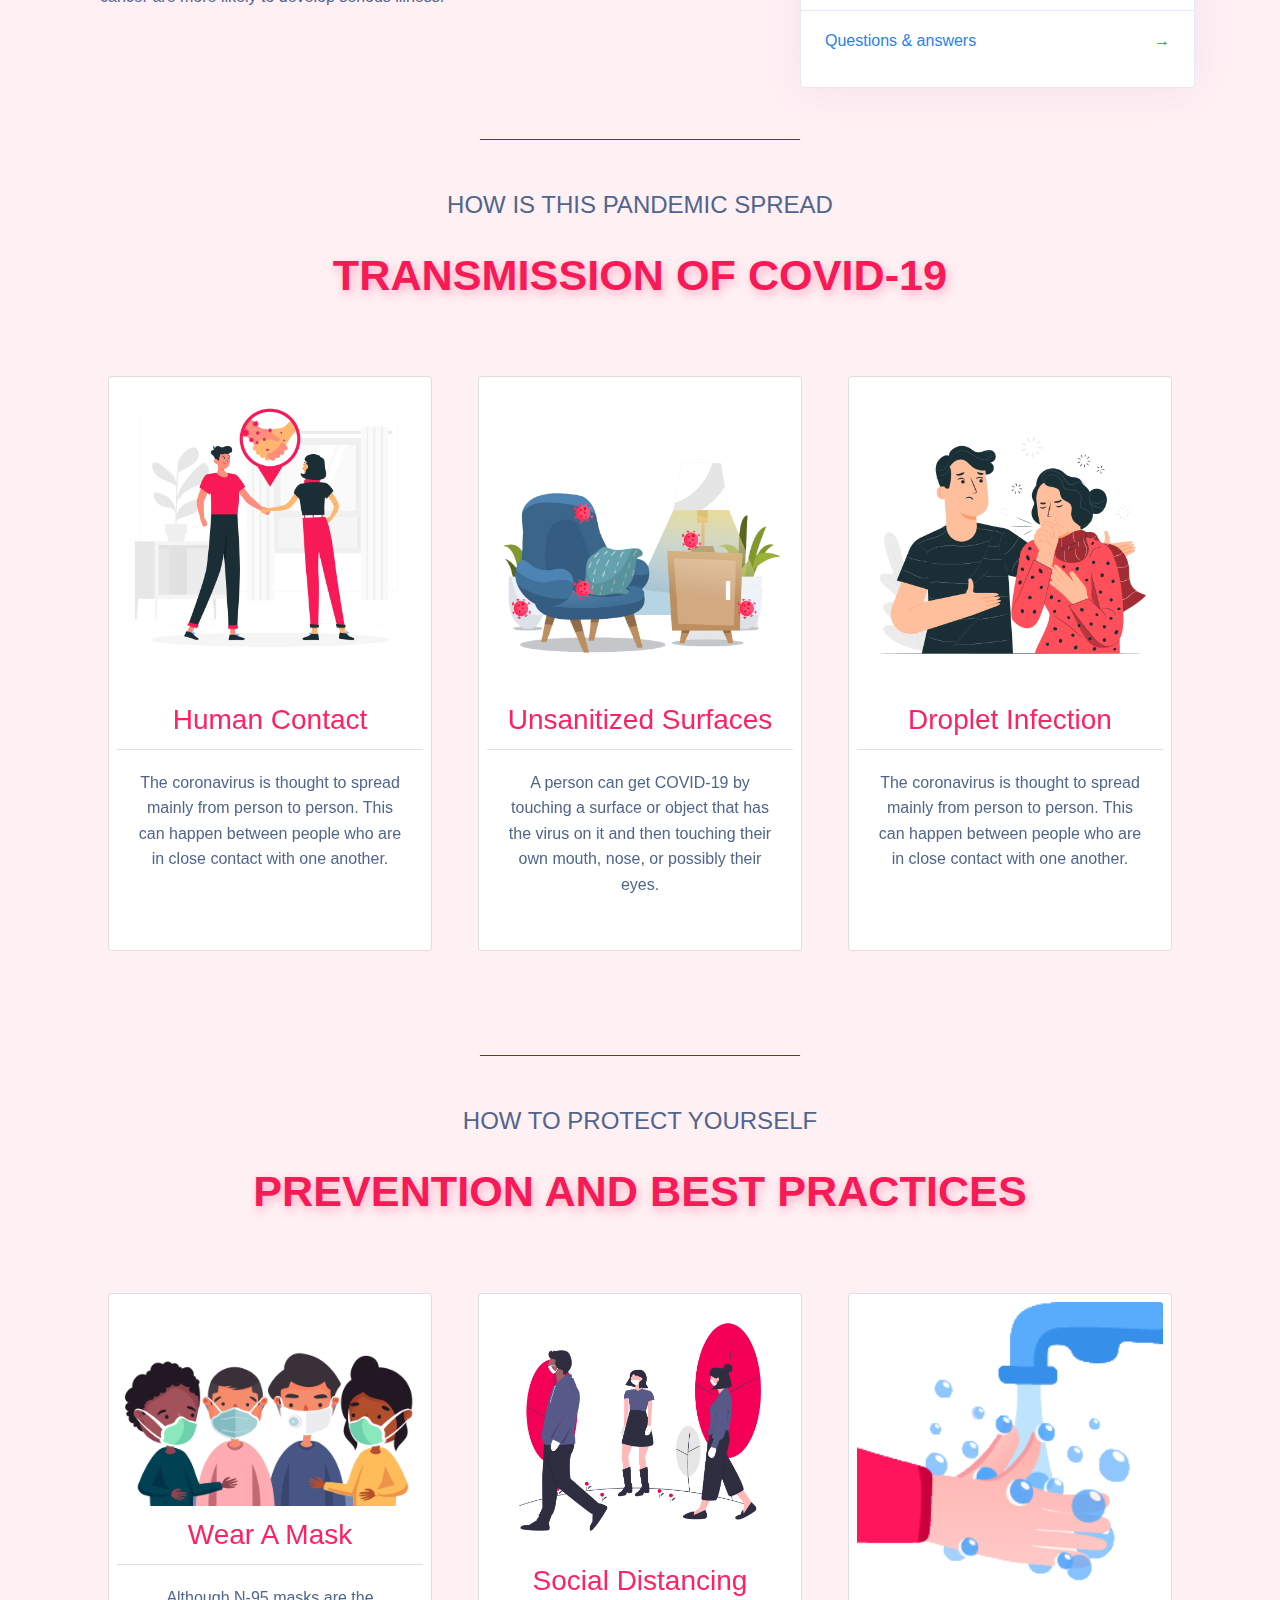
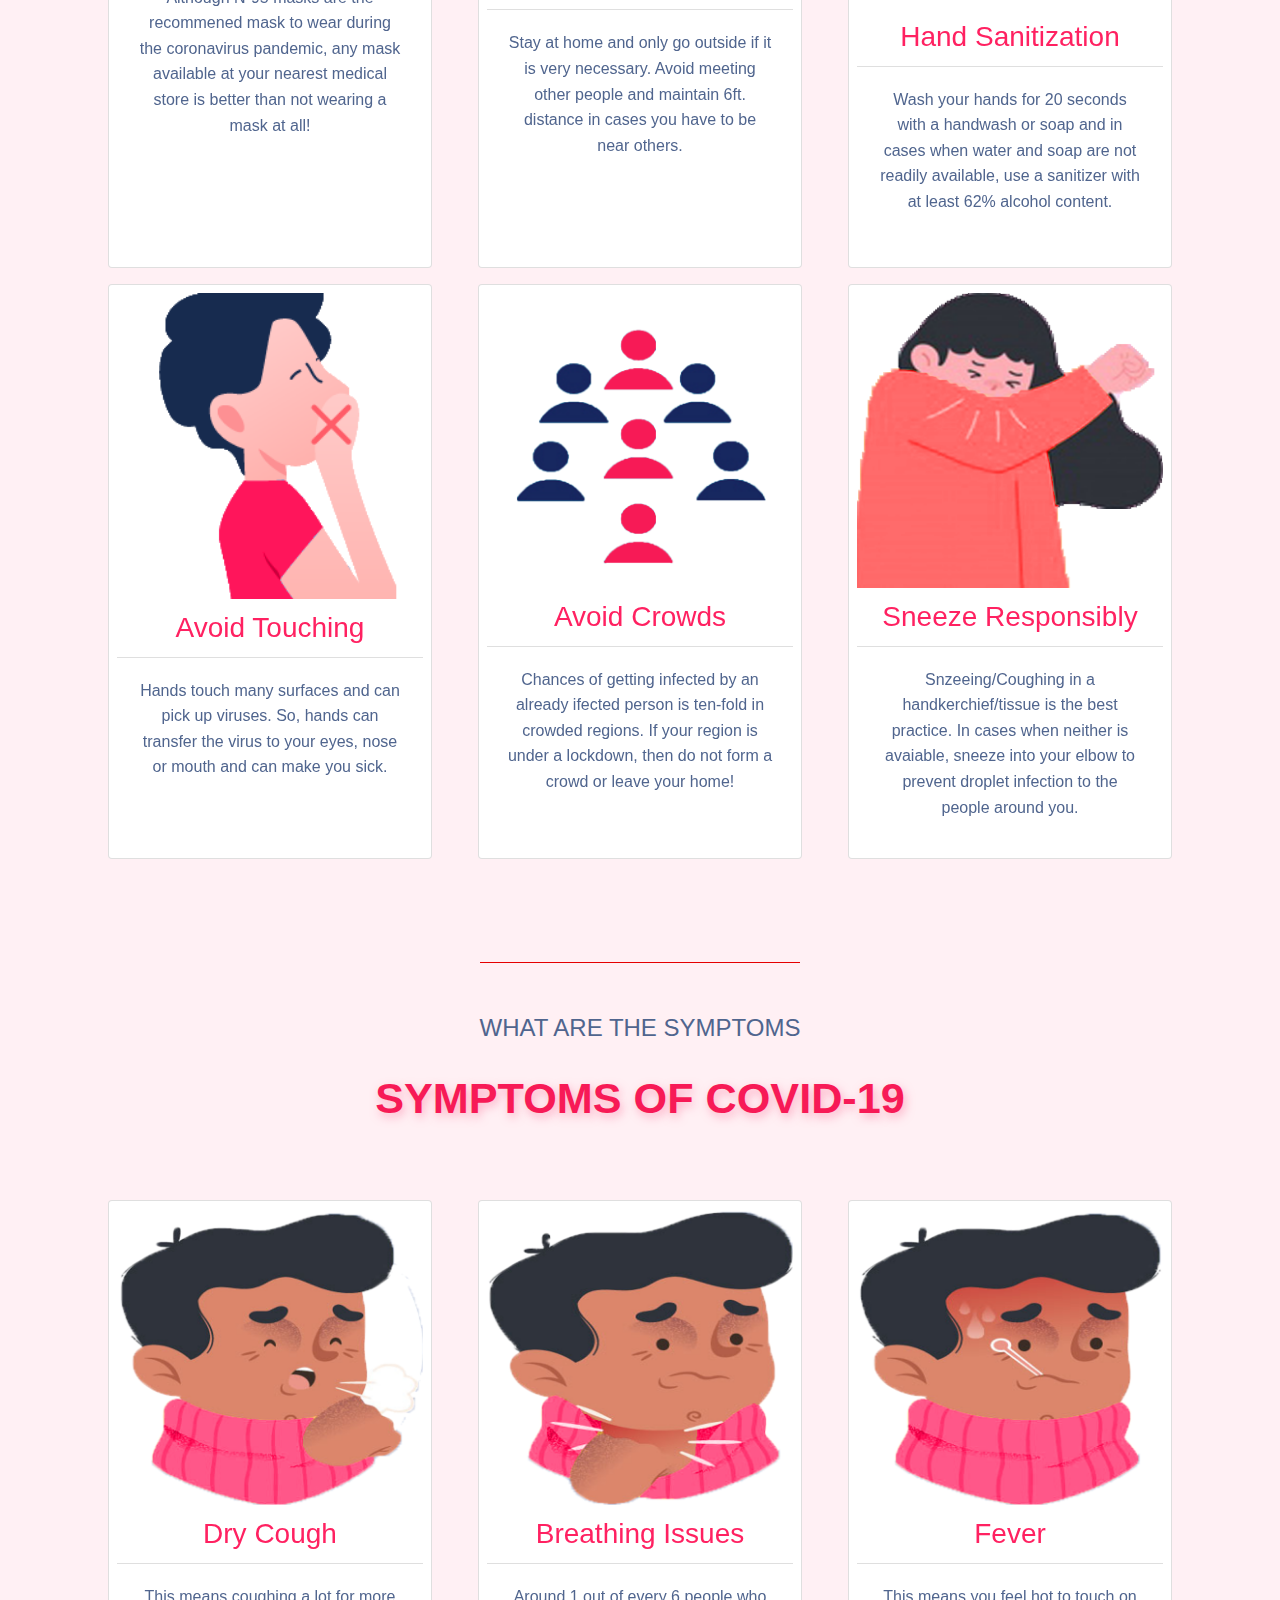
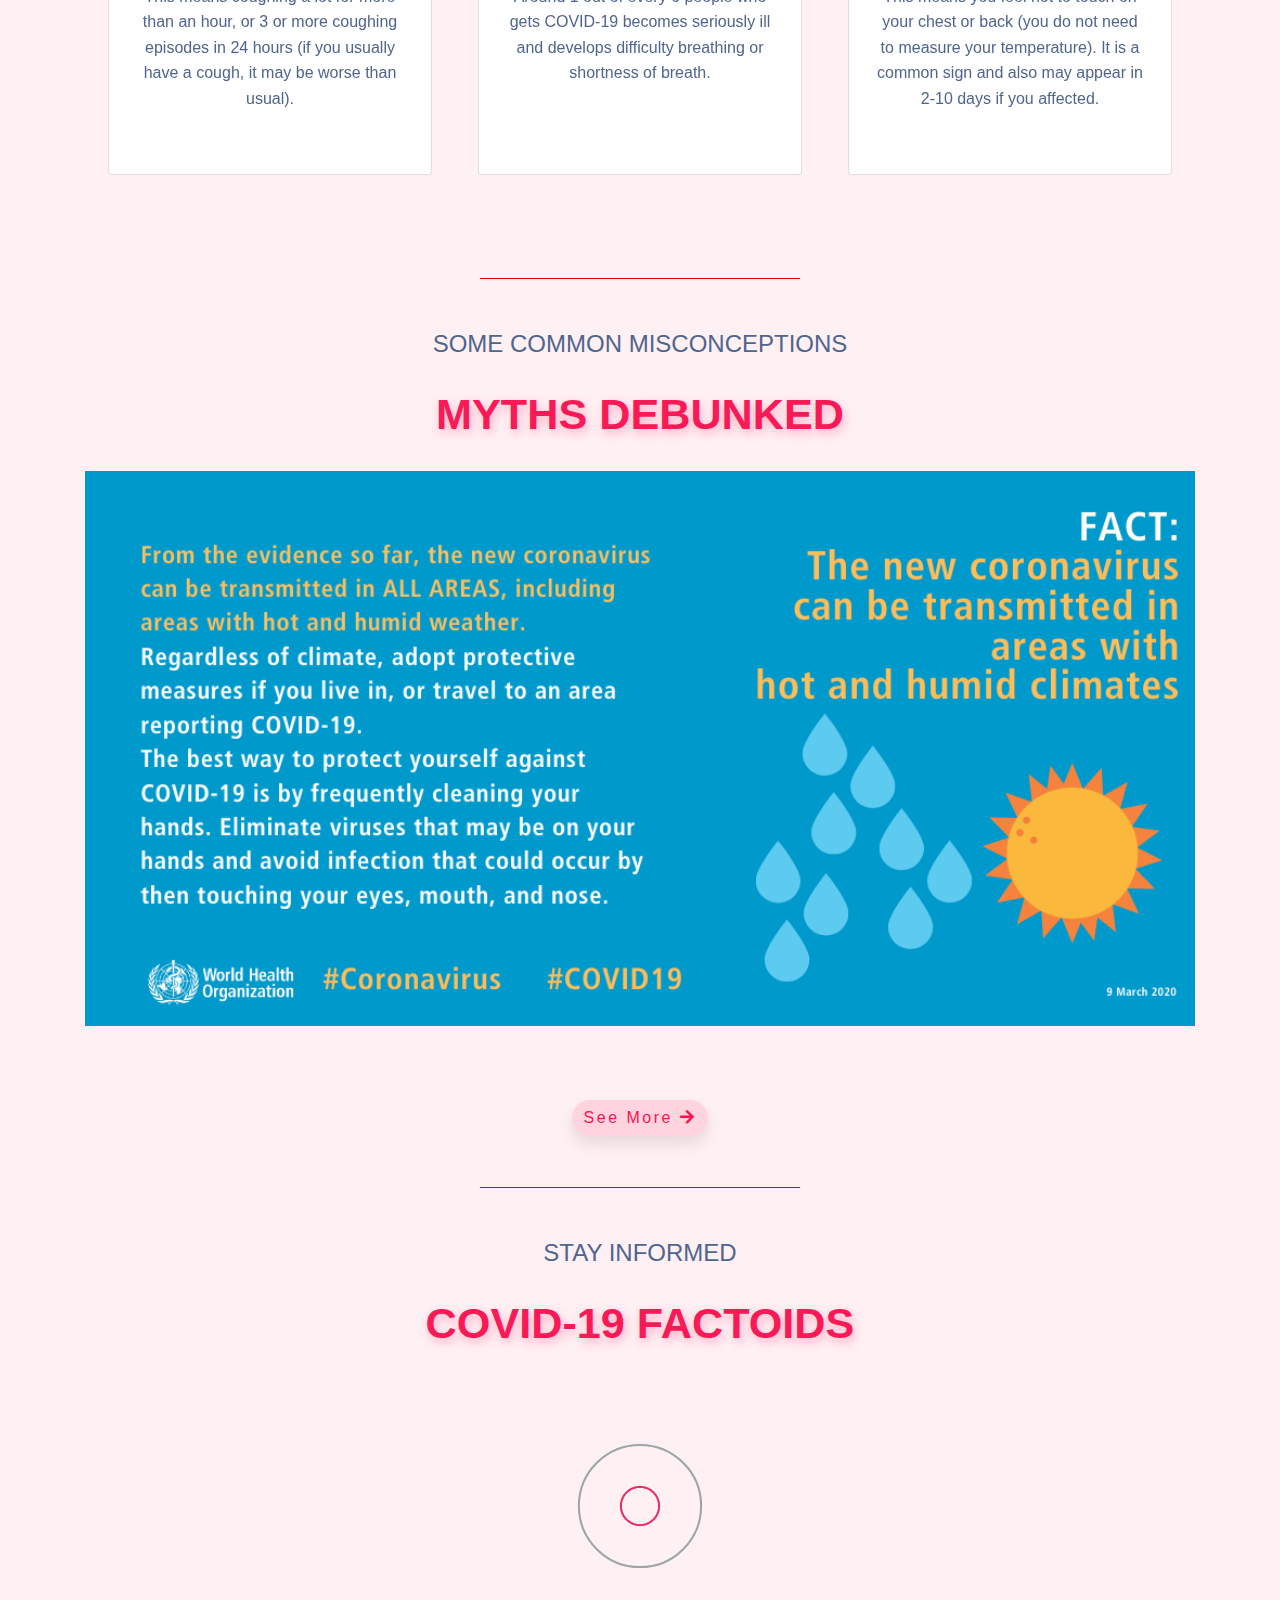
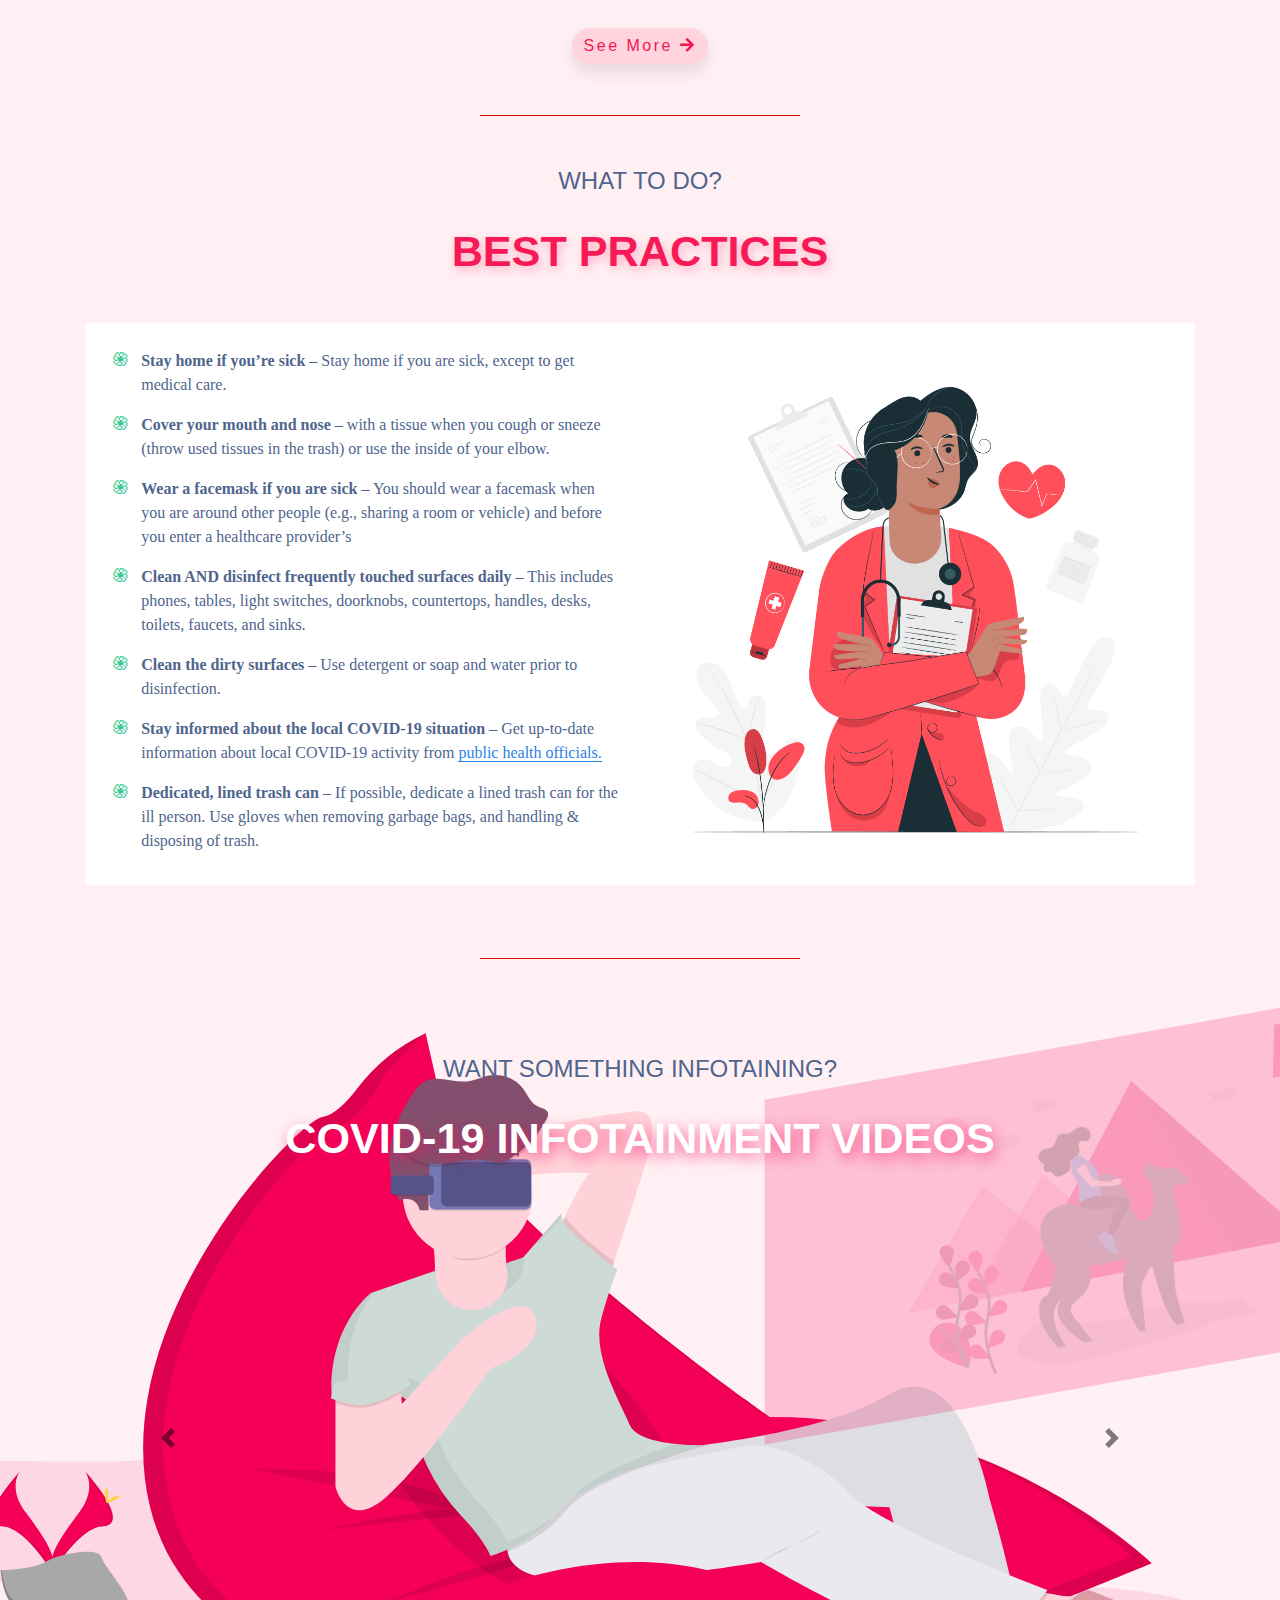
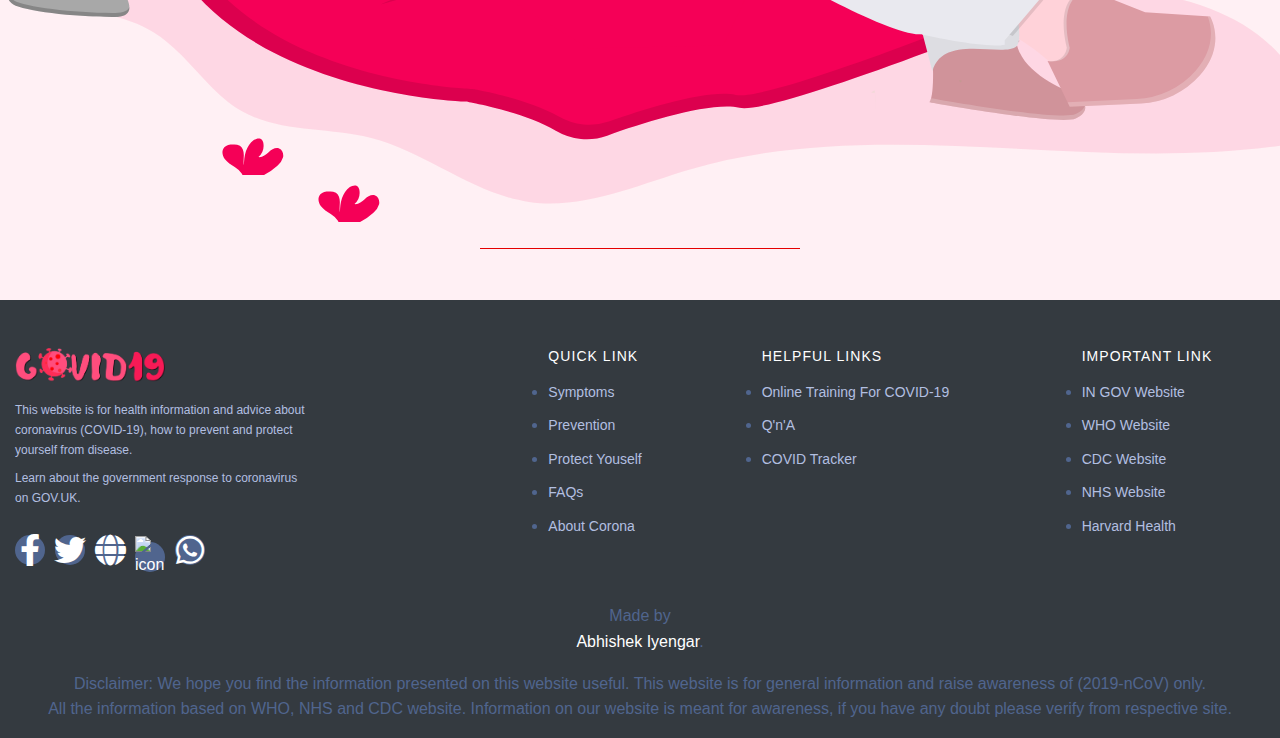
==== commit 09729b1f: "Changed Navbar and button stylings" ====
--- a/index.html
+++ b/index.html
@@ -45,7 +45,7 @@
   </head>
   <body onload="calldonate()">
 	<div id="loader"></div>
-  	<nav class="navbar navbar-expand-lg navbar-light fixed-top bg-light">
+  	<nav class="navbar navbar-expand-lg navbar-light bg-light">
 	  <a class="navbar-brand" href="index.html"><img src="images/logo/horilogo.png" width=150 alt="COVID INFOMATRICS"></a>
 	  <button class="navbar-toggler" type="button" data-toggle="collapse" data-target="#navbarSupportedContent" aria-controls="navbarSupportedContent" aria-expanded="false" aria-label="Toggle navigation">
 	    <span class="navbar-toggler-icon"></span>
@@ -537,7 +537,7 @@
 	<button type="button" style="display: none" id="donatebtn" class="btn btn-primary" data-toggle="modal" data-target="#Donate"></button>
 
     <!--Modal: Donate-->
-    <div class="modal fade right text-center" id="Donate" tabindex="-1" role="dialog" aria-labelledby="myModalLabel"
+    <div class="container modal fade right text-center" id="Donate" tabindex="-1" role="dialog" aria-labelledby="myModalLabel"
       aria-hidden="true" data-backdrop="true">
       <div class="modal-dialog modal-side modal-bottom-right modal-notify modal-danger" role="document">
         <!--Content-->
--- a/assets/style.css
+++ b/assets/style.css
@@ -48,12 +48,14 @@
     transition: all 0.3s ease 0s;
     cursor: pointer;
     outline: none;
+    margin-top: 2%;
 }
 
 .btn:hover {
     background-color: #f71a56;
     box-shadow: 0px 5px 10px rgba(68, 174, 255, 0.6); 
     color: #fff;
+    margin-top: 2%;
     transform: translateY(-7px);
 }
 
@@ -65,6 +67,7 @@
     box-shadow: 0px 8px 15px rgba(0, 0, 0, 0.1);
     transition: all 0.3s ease 0s;
     cursor: pointer;
+    margin-top: 2%;
 }
 
 .alter-btn:hover {
@@ -72,6 +75,7 @@
     box-shadow: 0px 5px 10px rgba(68, 174, 255, 0.6); 
     color: #fff;
     transform: translateY(-7px);
+    margin-top: 2%;
 }
 .donate-btn {
     color: #238c1d;
@@ -81,6 +85,7 @@
     box-shadow: 0px 8px 15px rgba(0, 0, 0, 0.1);
     transition: all 0.3s ease 0s;
     cursor: pointer;
+    margin-top: 2%;
 }
 
 .donate-btn:hover {
@@ -88,6 +93,7 @@
     box-shadow: 0px 5px 10px rgba(68, 174, 255, 0.6); 
     color: #fff;
     transform: translateY(-7px);
+    margin-top: 2%;
 }
 .hero-text{
 	font-weight: 900;
@@ -152,7 +158,8 @@
   .wgs-list li a { padding: 1.125rem 1.875rem; } }
 @media (min-width: 992px) and (max-width: 1199px) { .wgs-head { padding: 1.25rem 1.5rem; }
   .wgs-list li a { padding: 1.125rem 1.5rem; } }
-
+@media (min-width: 767px) { .wgs-head { padding: 1.25rem 1.5rem; }
+  .wgs-list li a { padding: 1.125rem 1.5rem; } }
 
 
  strong{
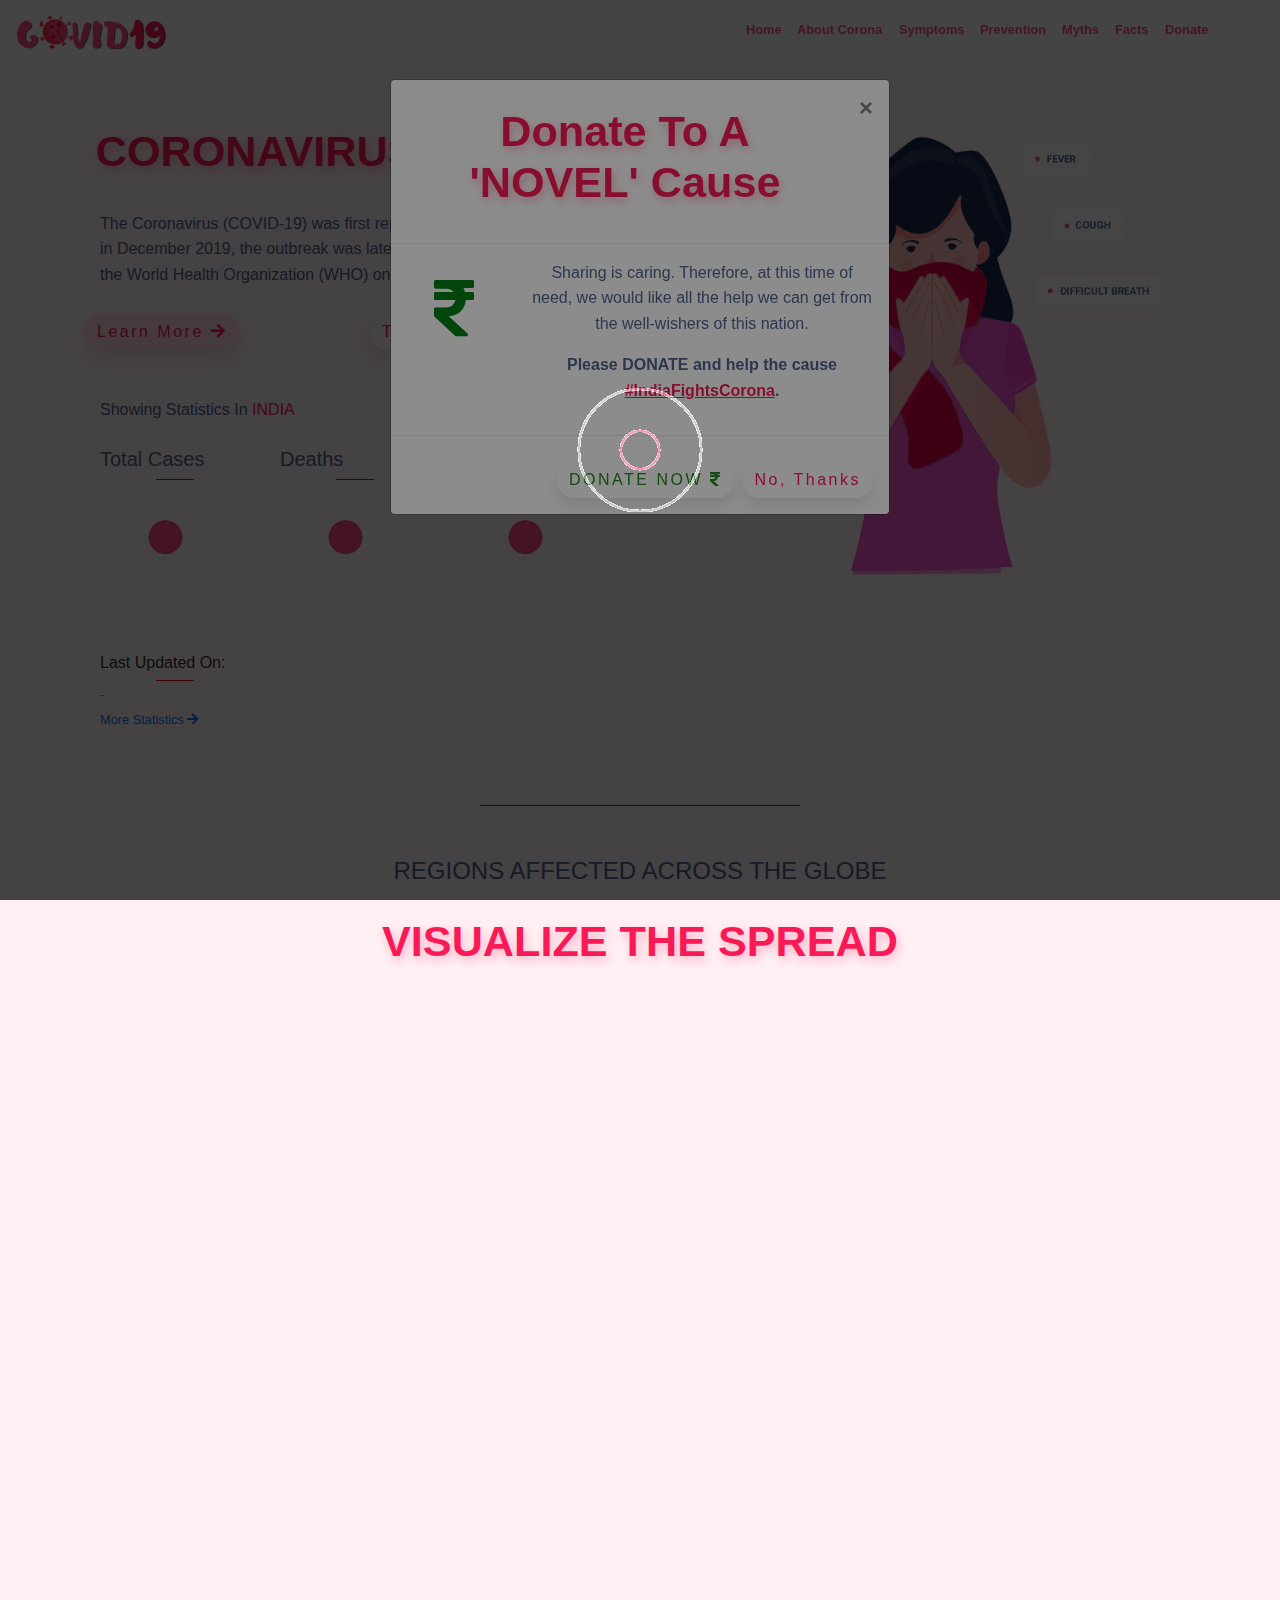
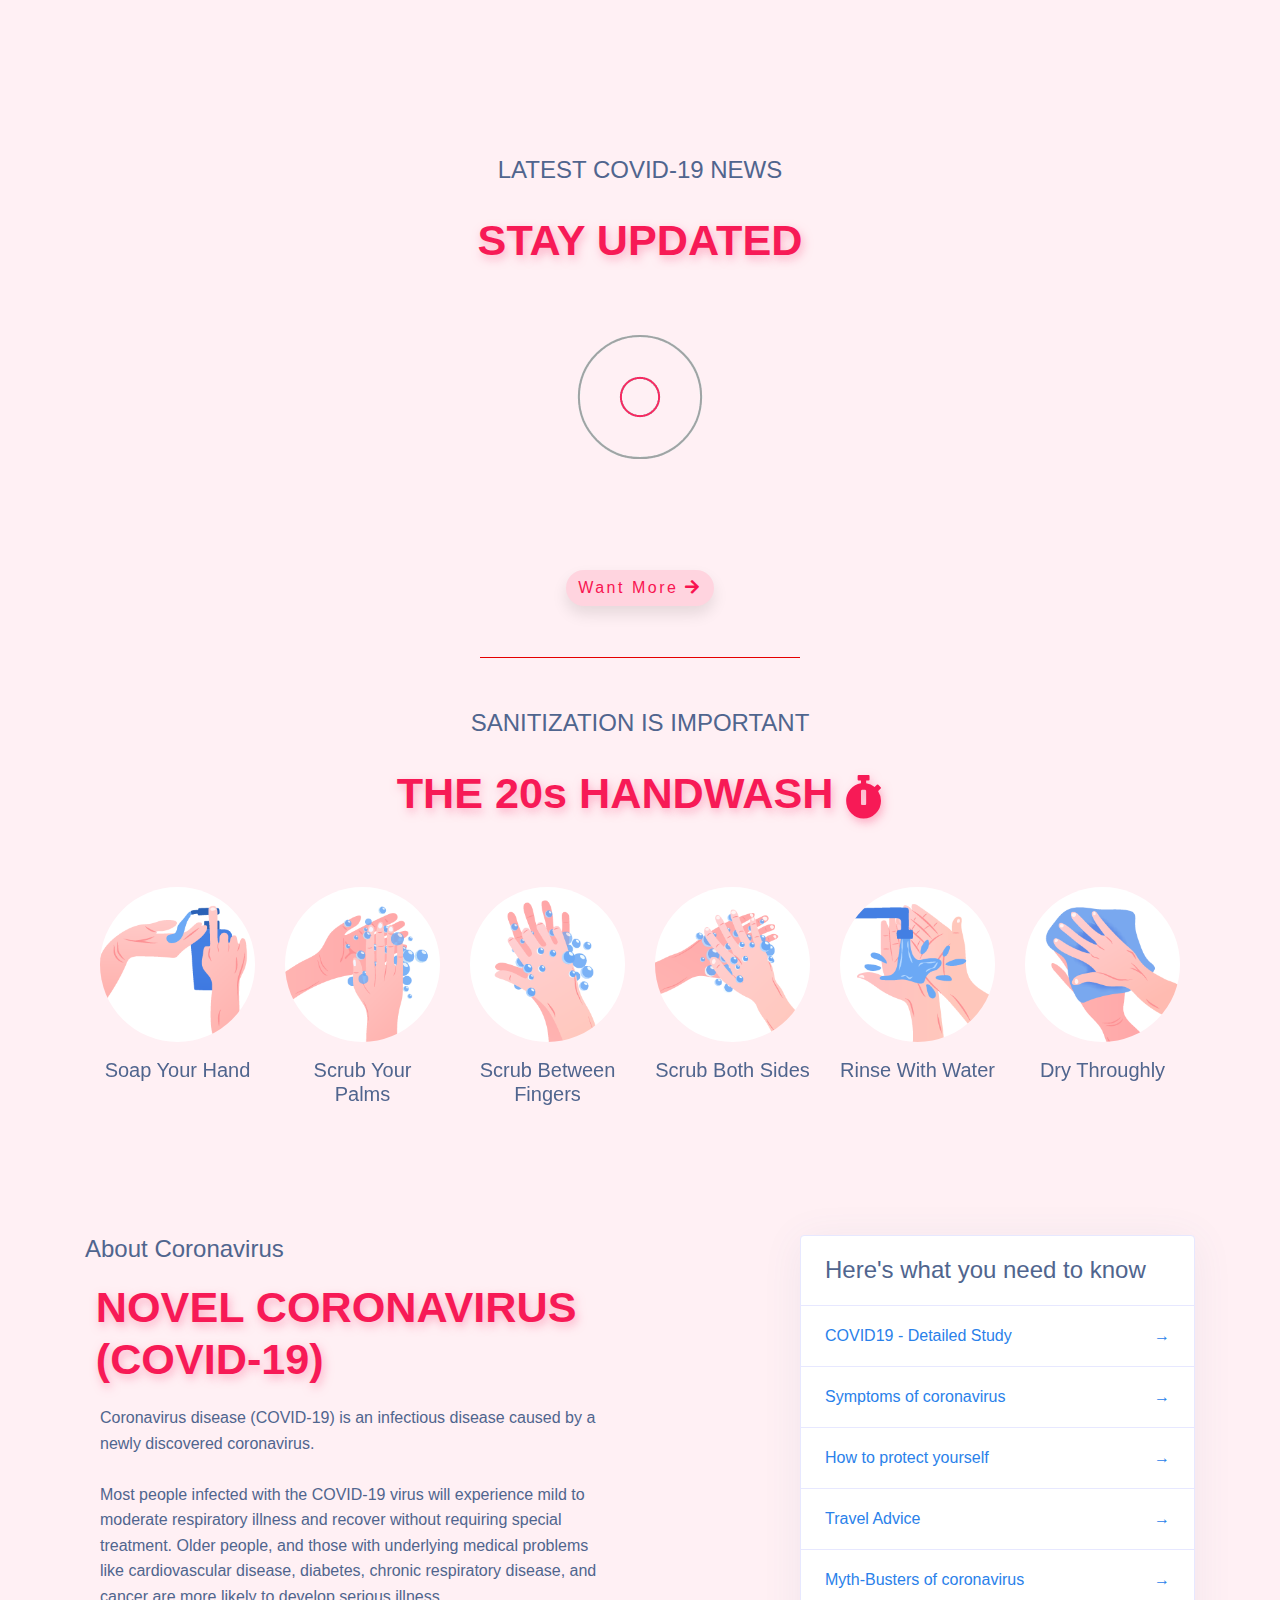
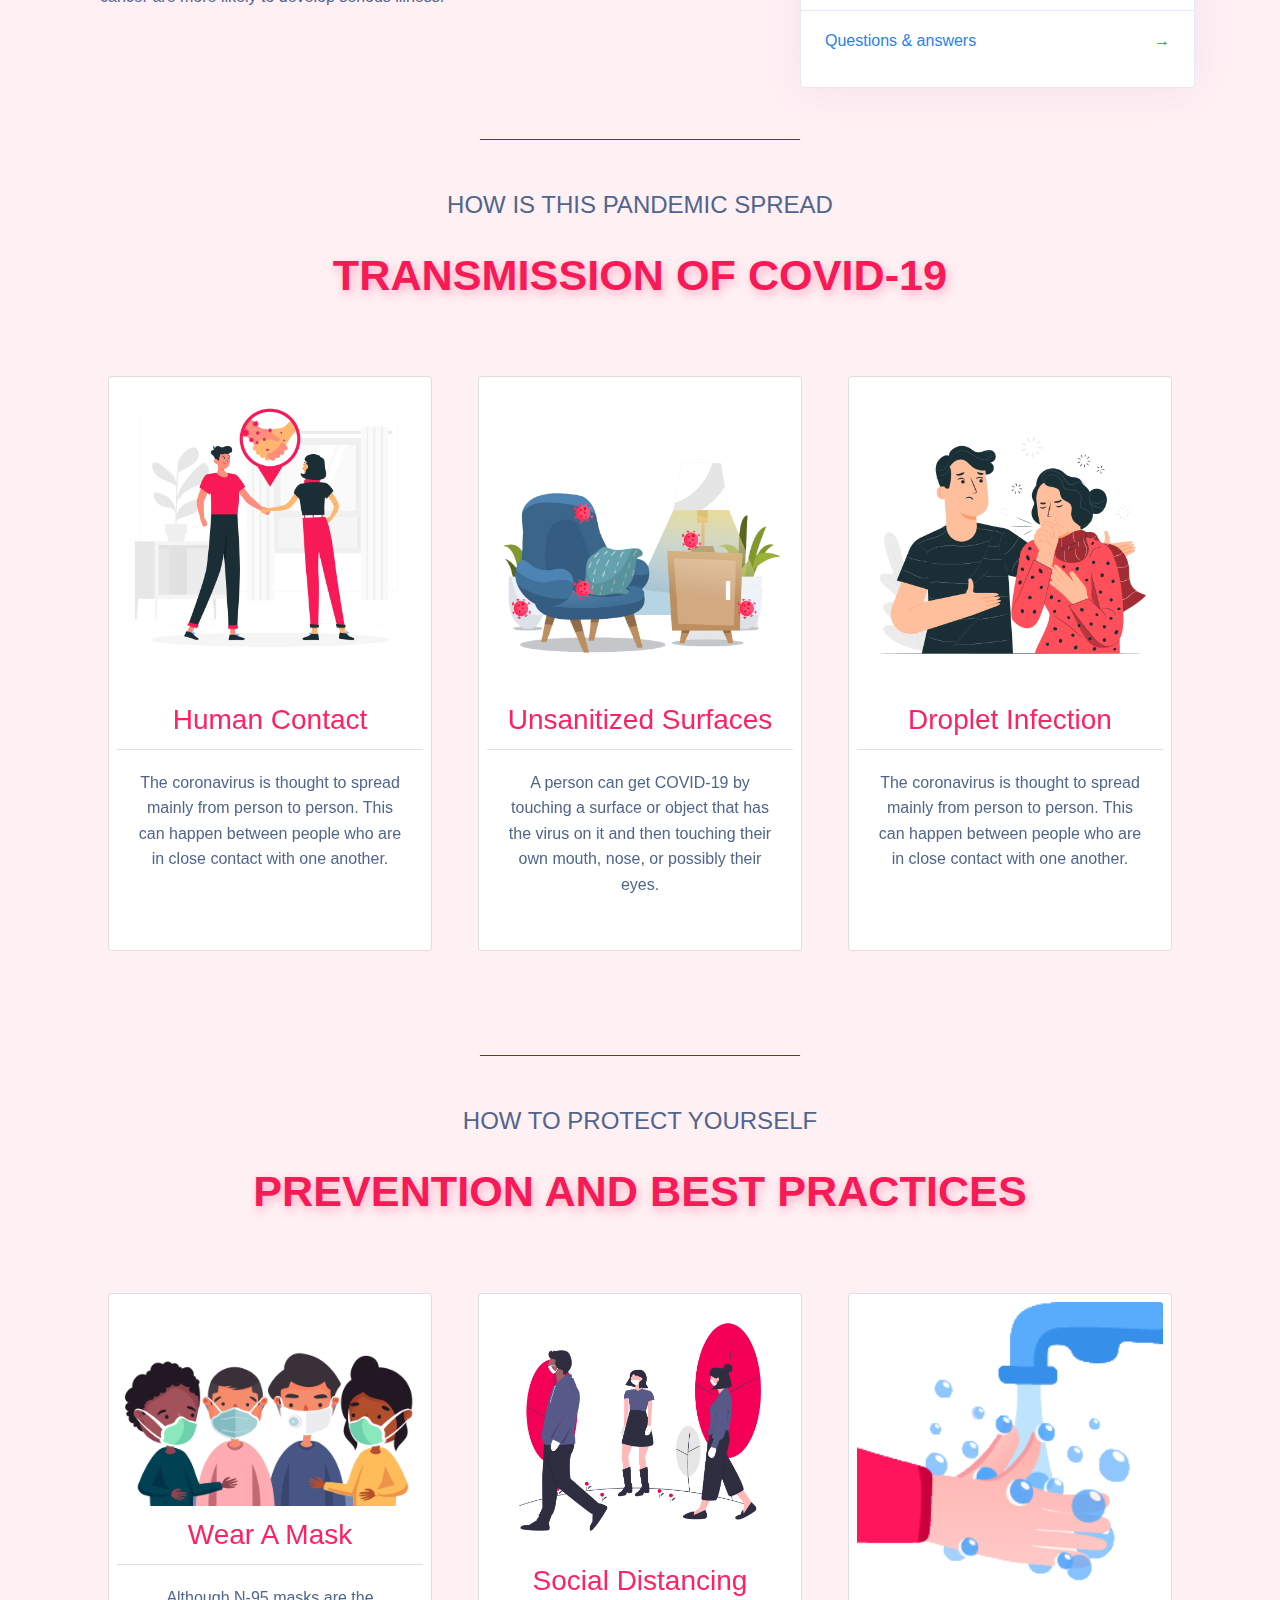
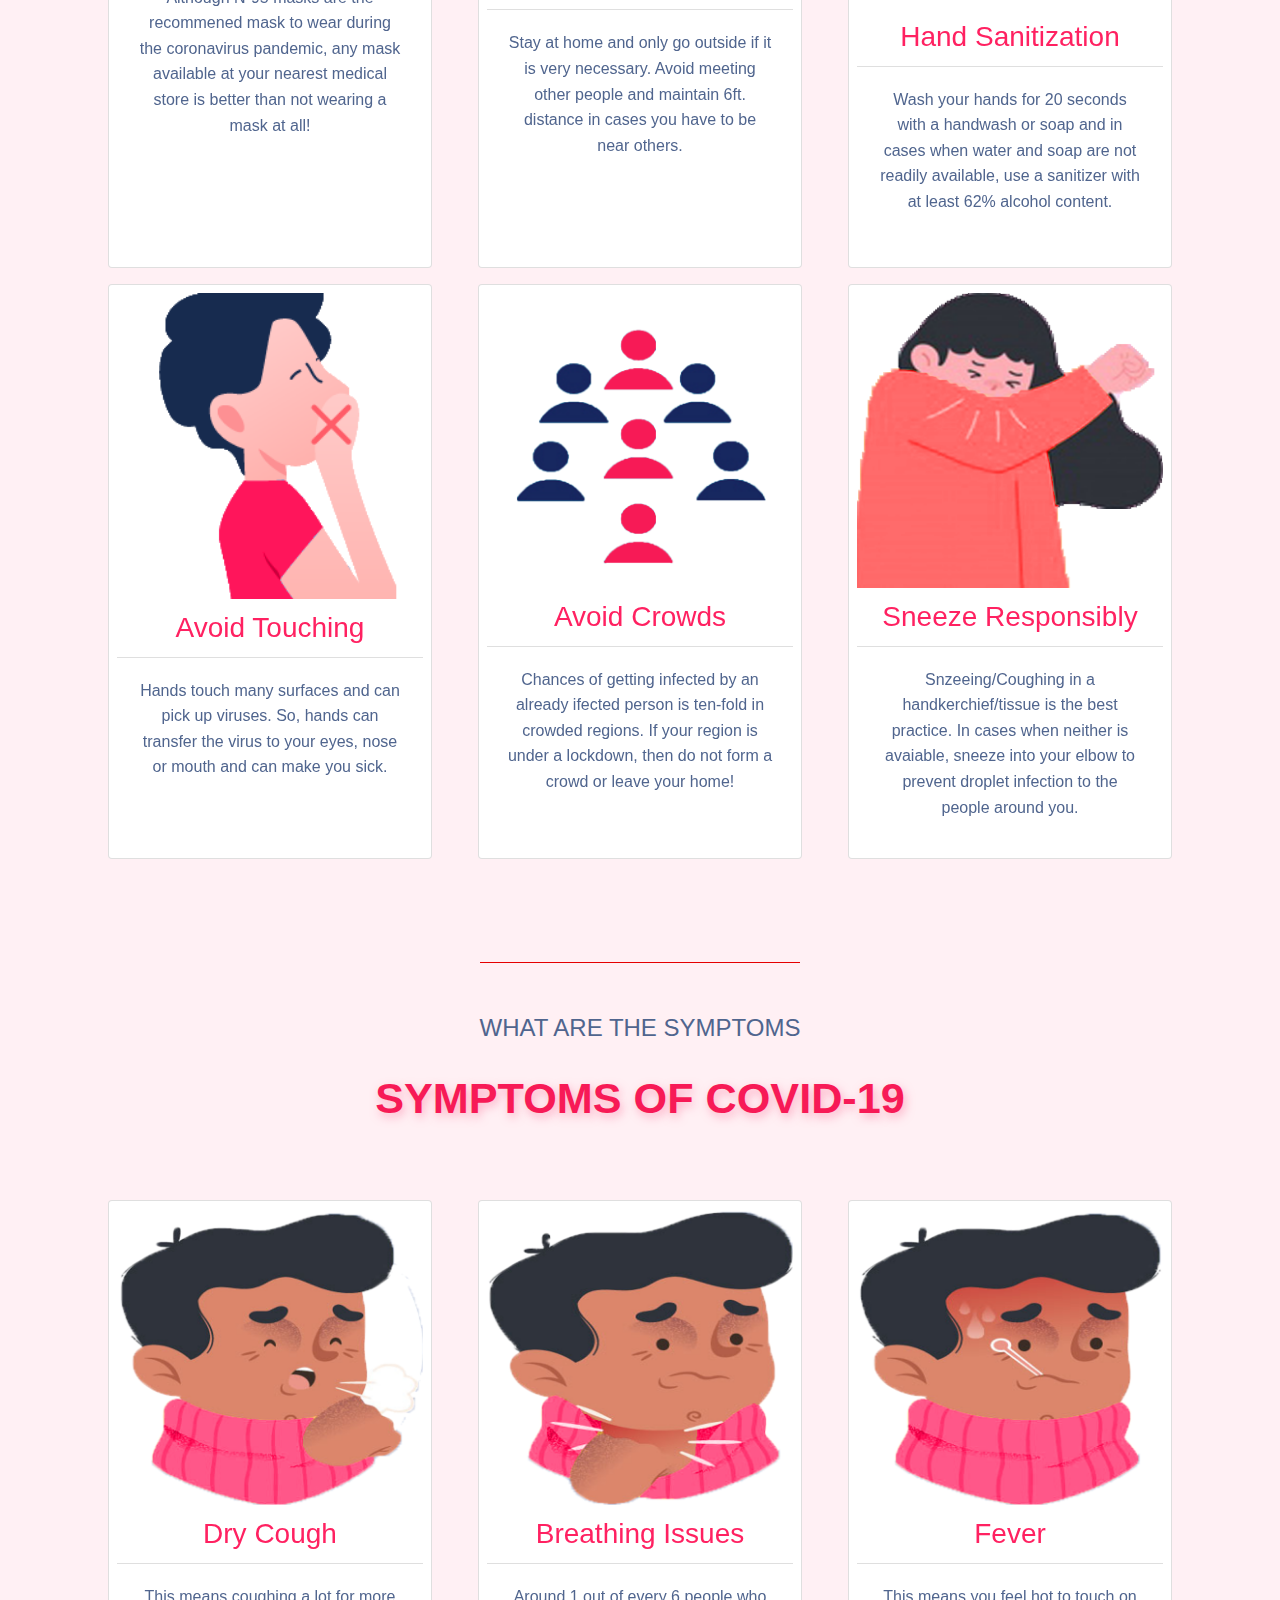
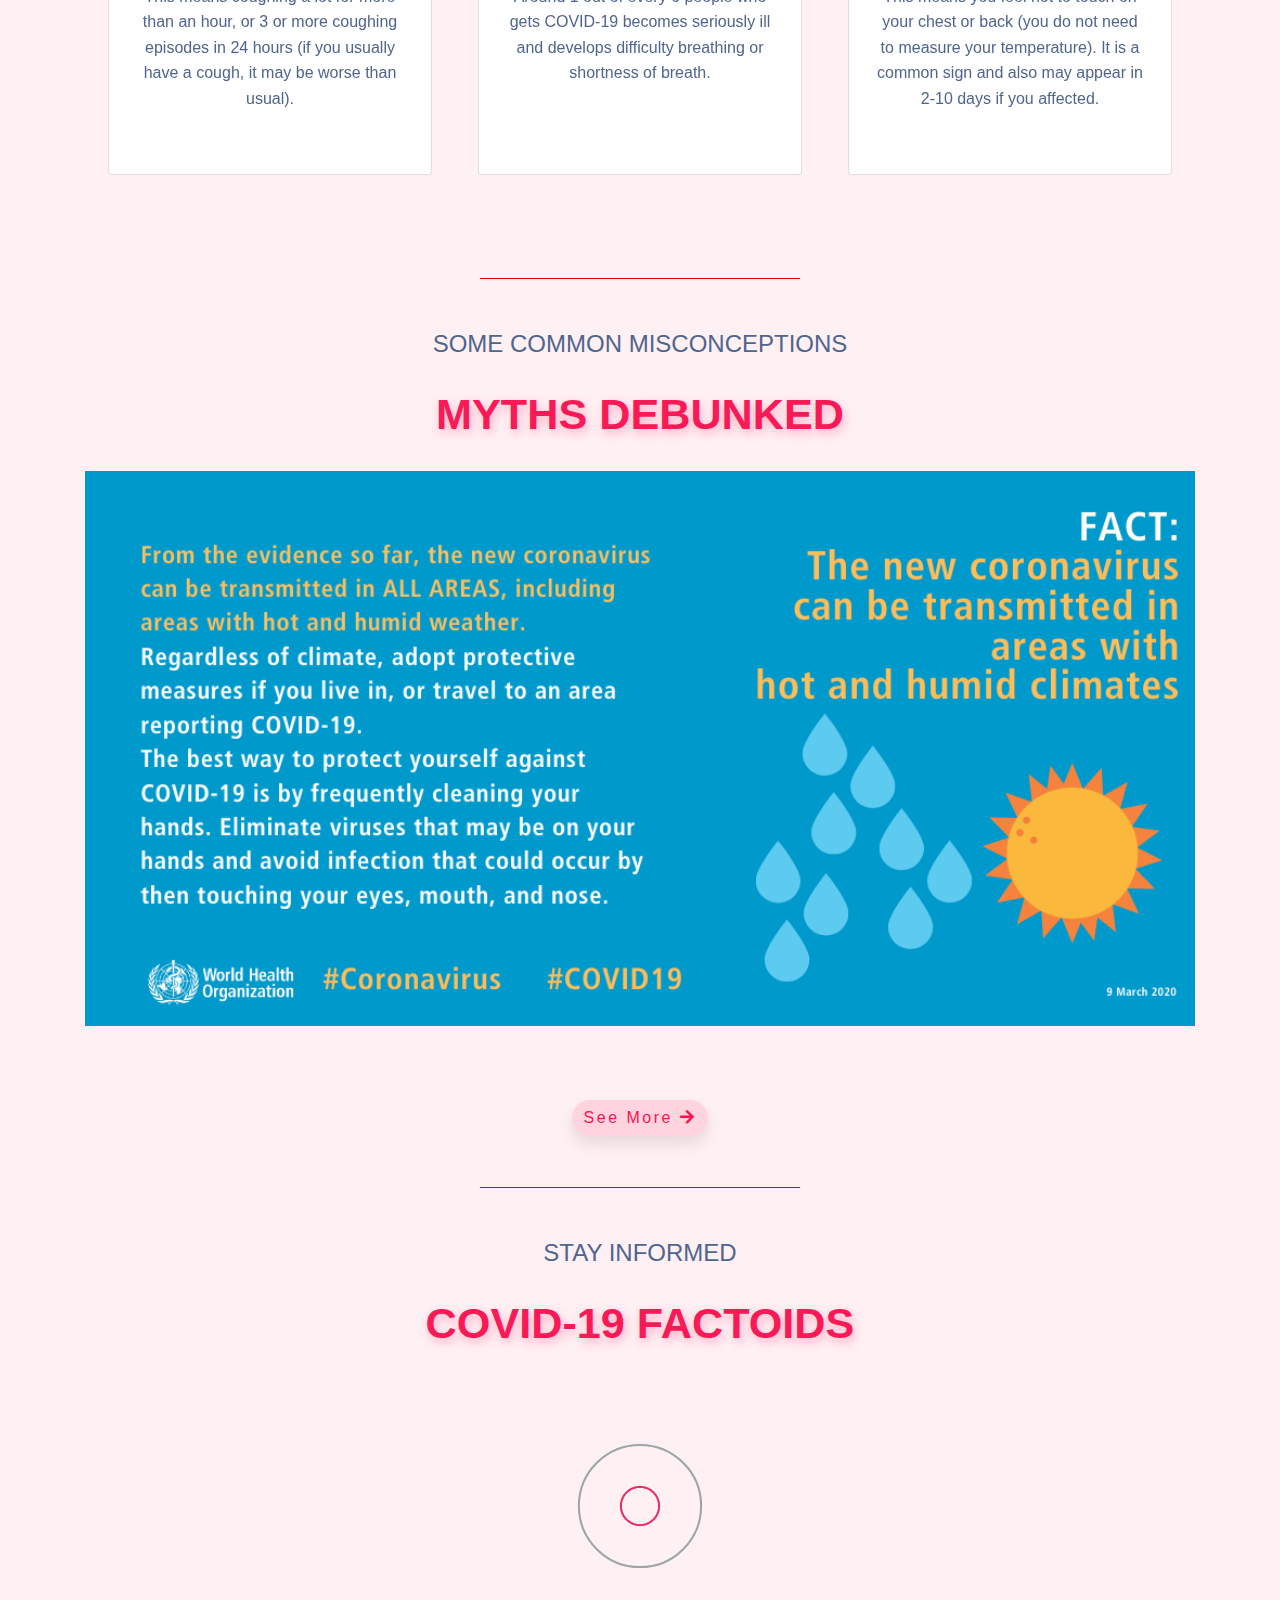
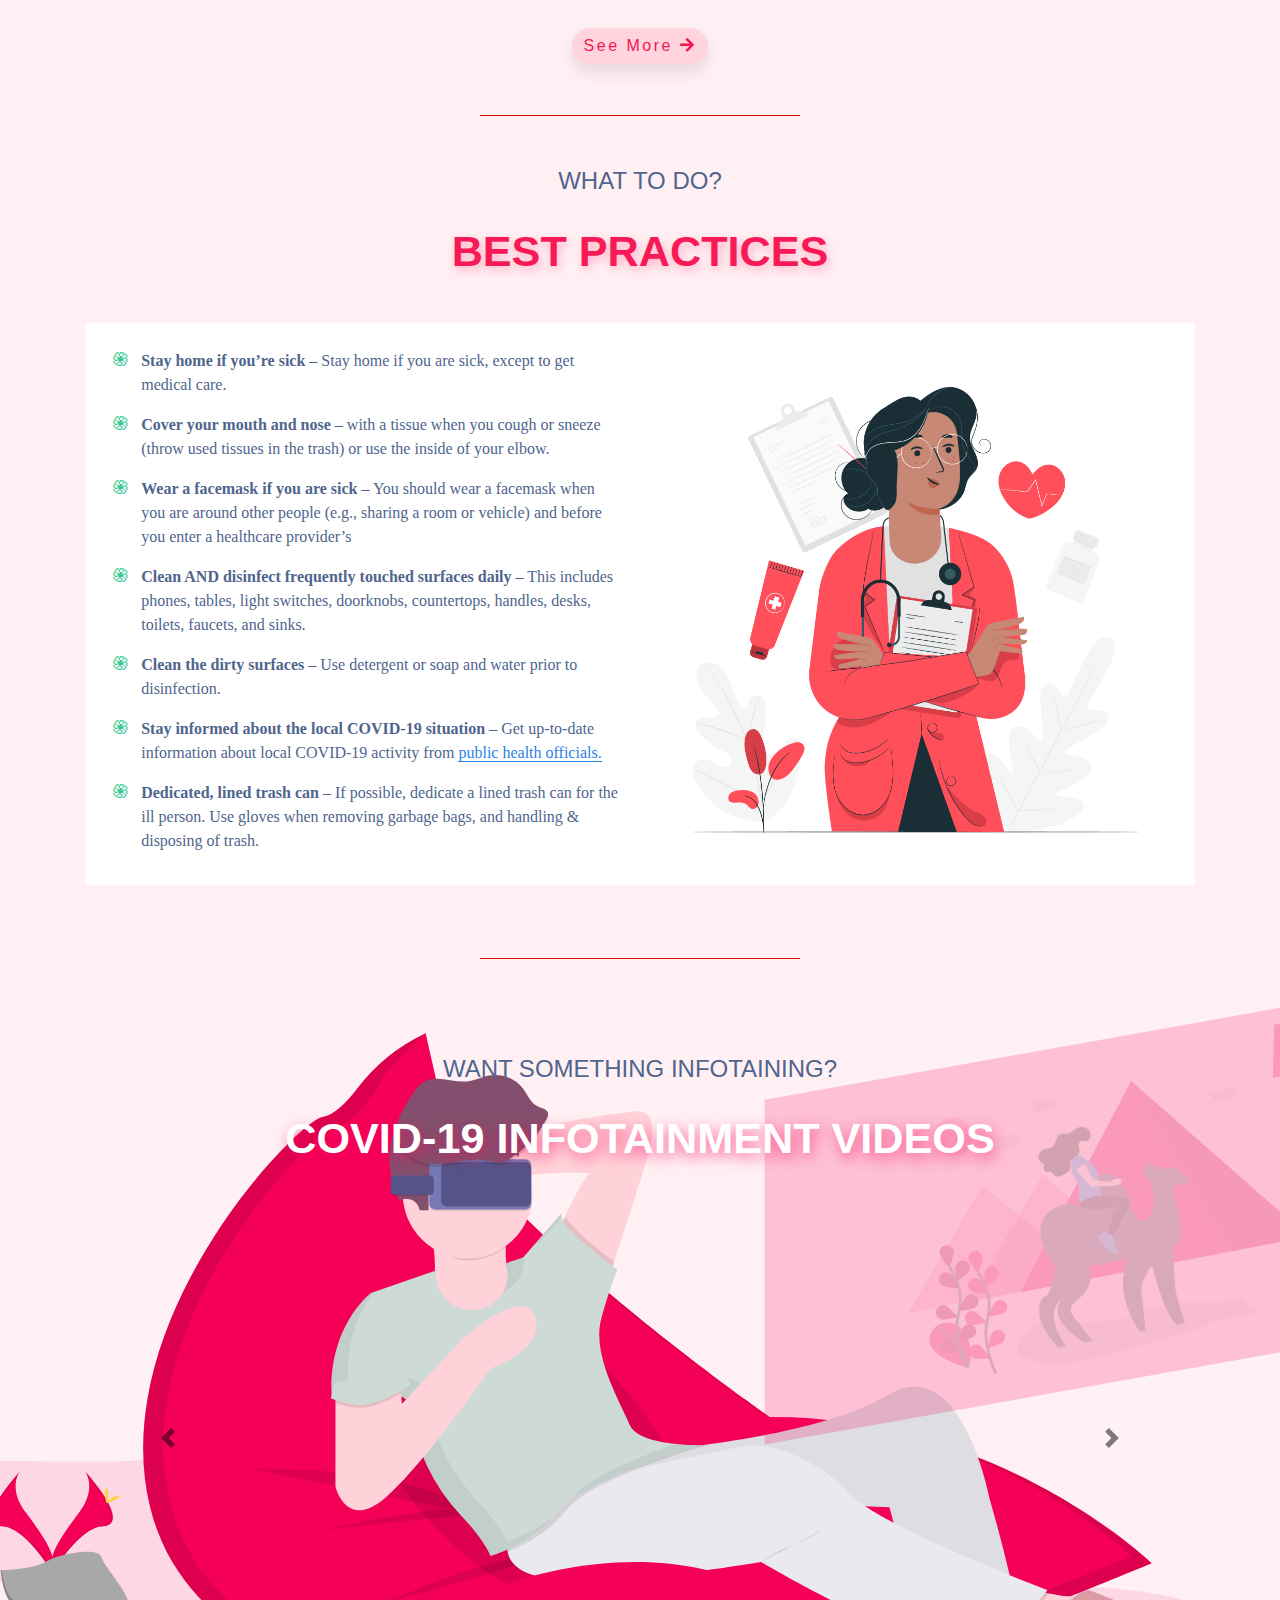
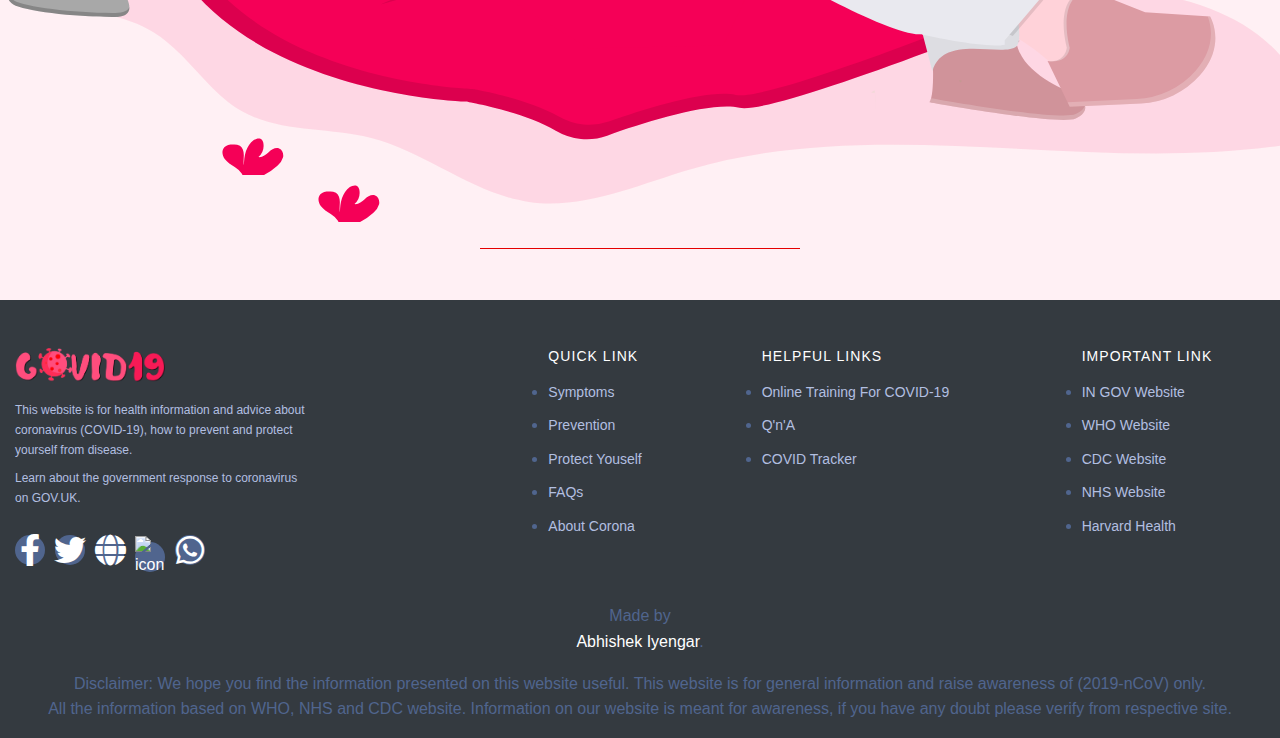
==== commit 4cf5a2b9: "Added Description META tag" ====
--- a/index.html
+++ b/index.html
@@ -4,6 +4,7 @@
     <!-- Required meta tags -->
     <meta charset="utf-8">
     <meta name="viewport" content="width=device-width, initial-scale=1, shrink-to-fit=no">
+    <meta name="description" content="A NON-OFFICIAL Infomatrics website for COVID-19 outbreak.">
     <!-- Bootstrap CSS -->
     <link rel="stylesheet" href="https://maxcdn.bootstrapcdn.com/bootstrap/4.0.0/css/bootstrap.min.css" integrity="sha384-Gn5384xqQ1aoWXA+058RXPxPg6fy4IWvTNh0E263XmFcJlSAwiGgFAW/dAiS6JXm" crossorigin="anonymous">
     <link rel="stylesheet" type="text/css" href="assets/style.css">
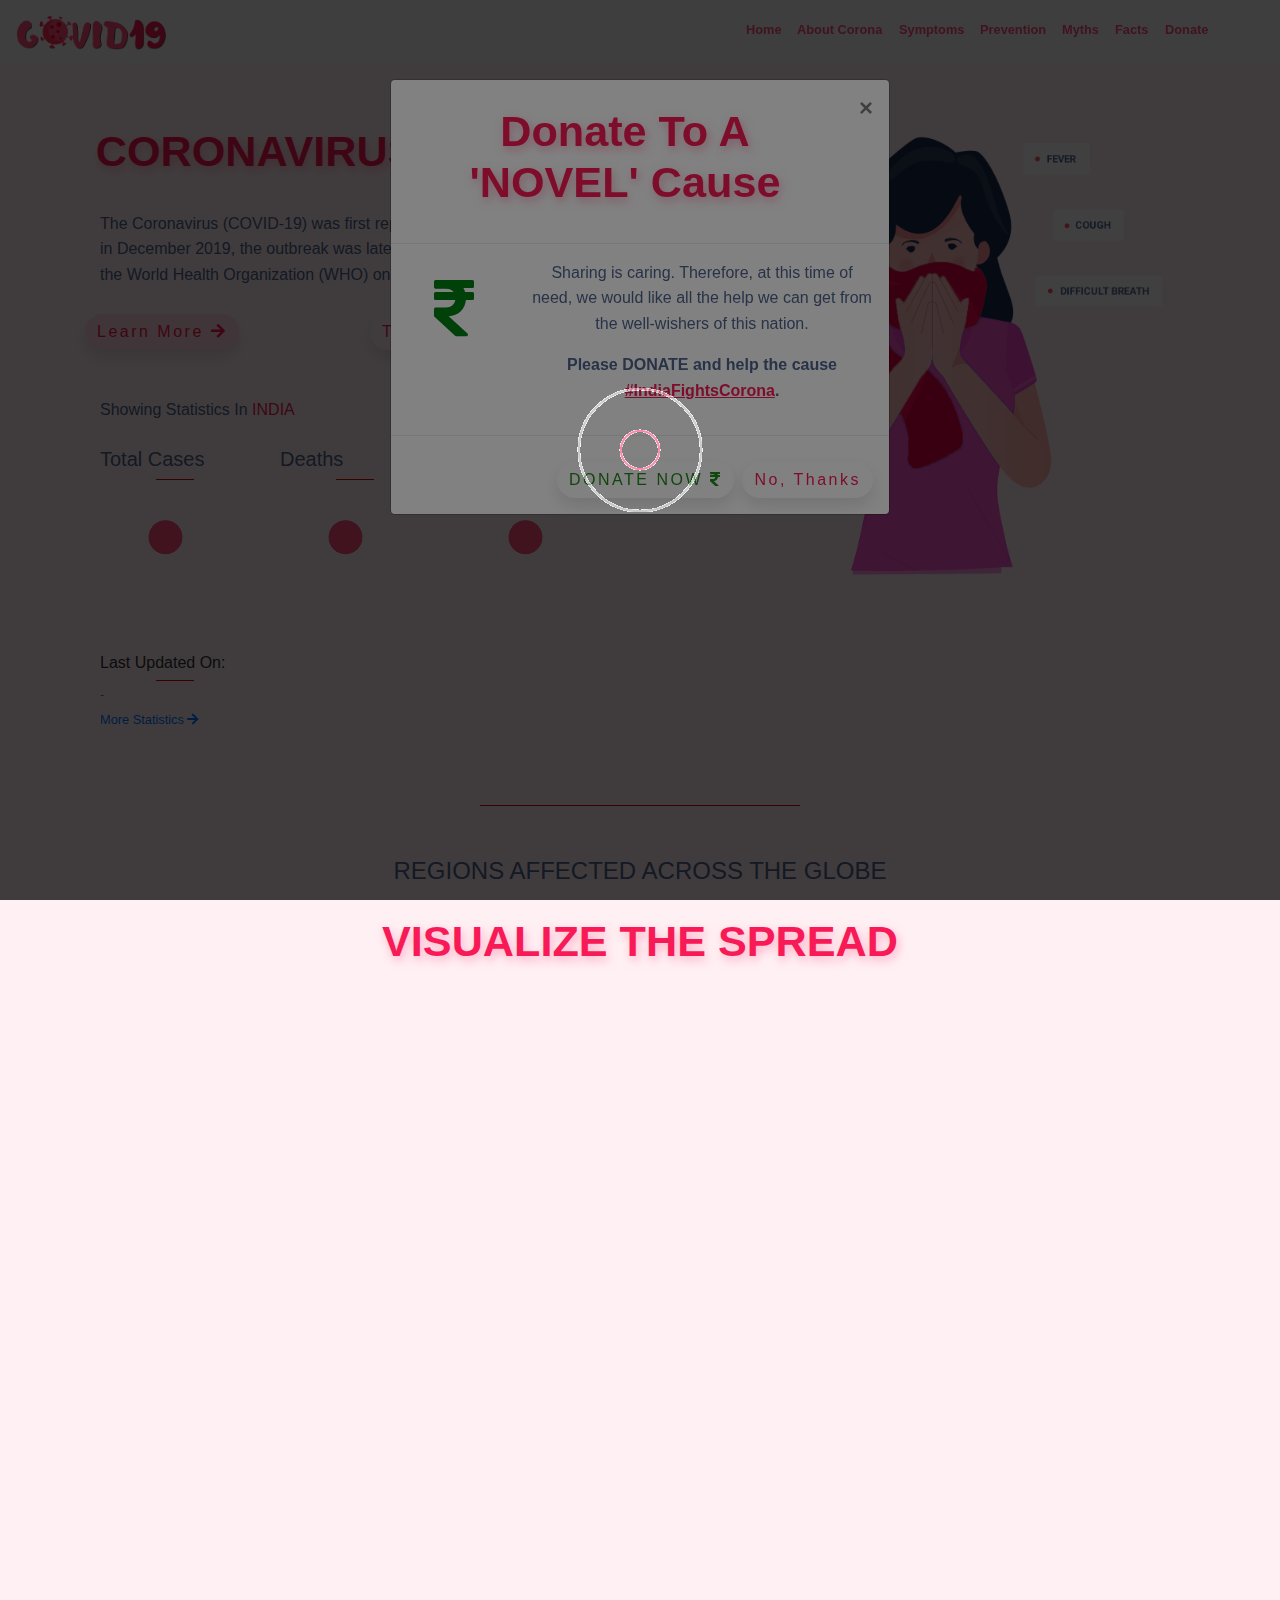
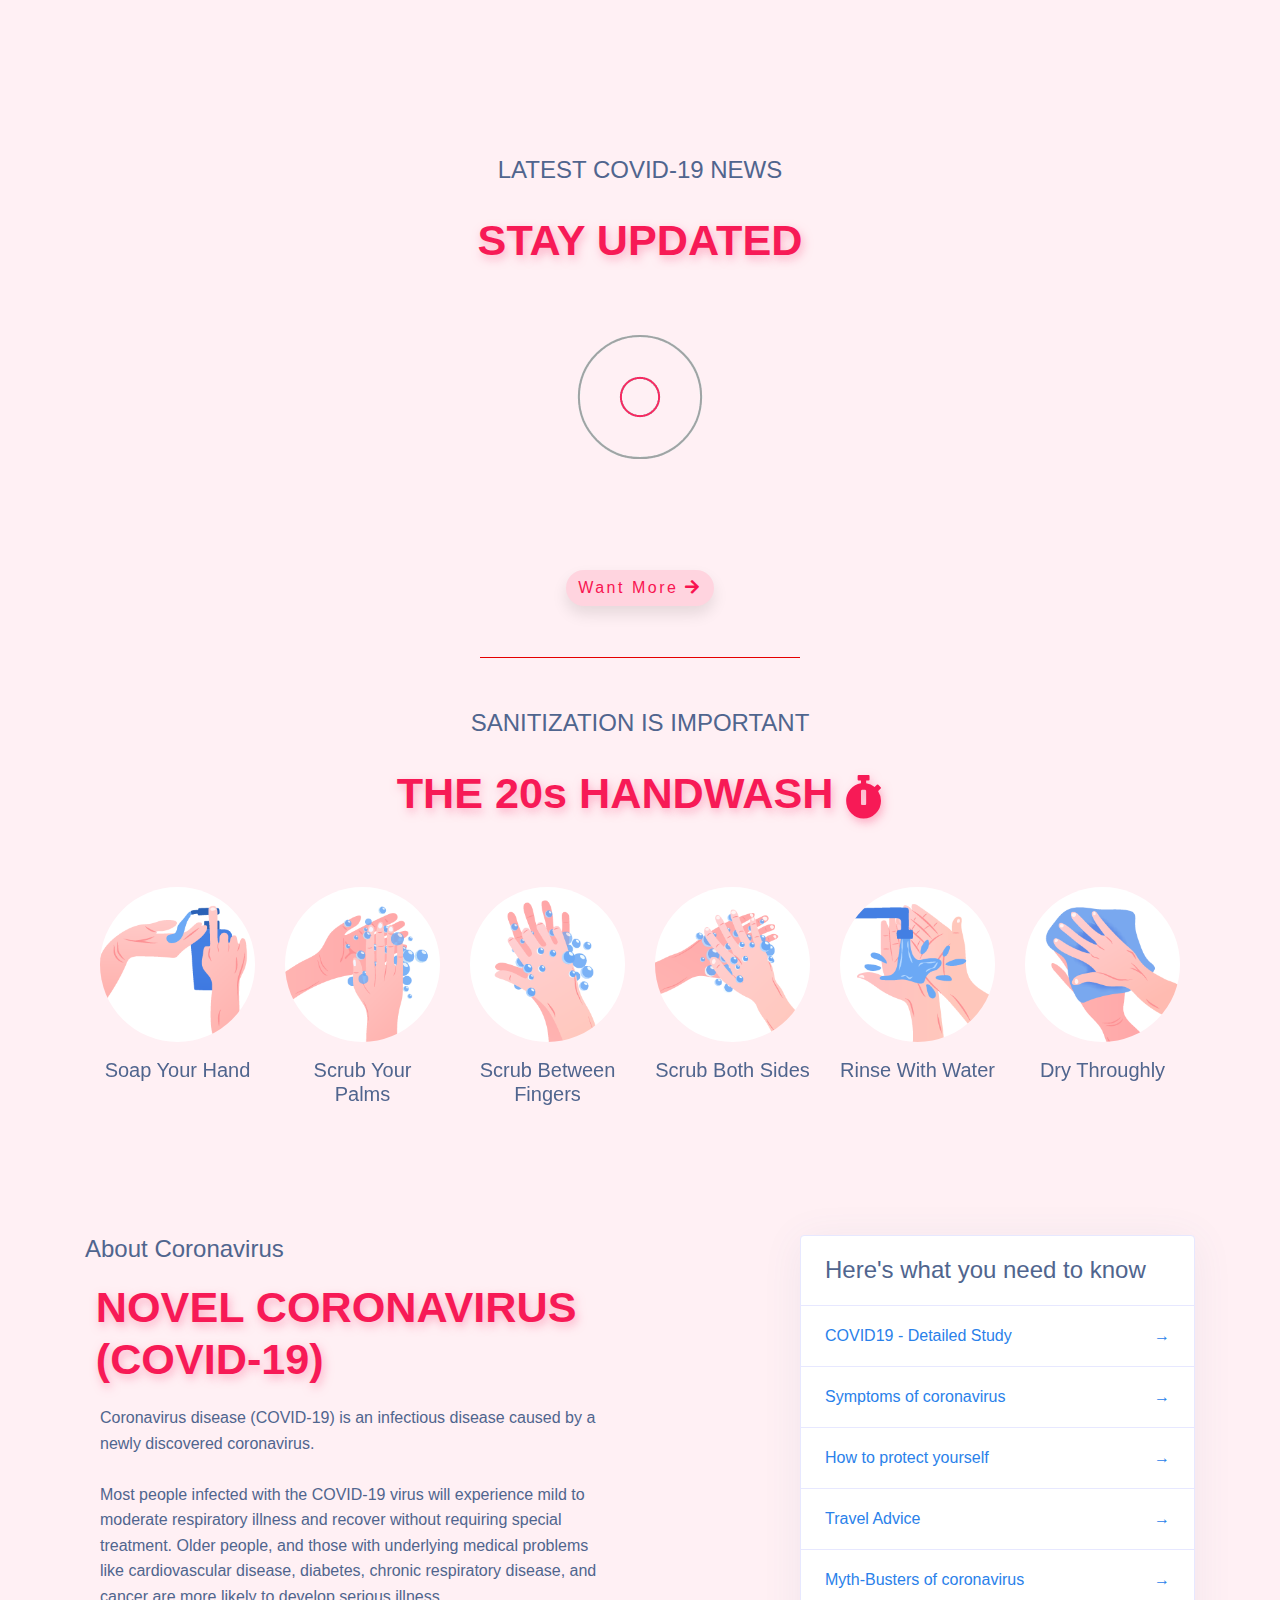
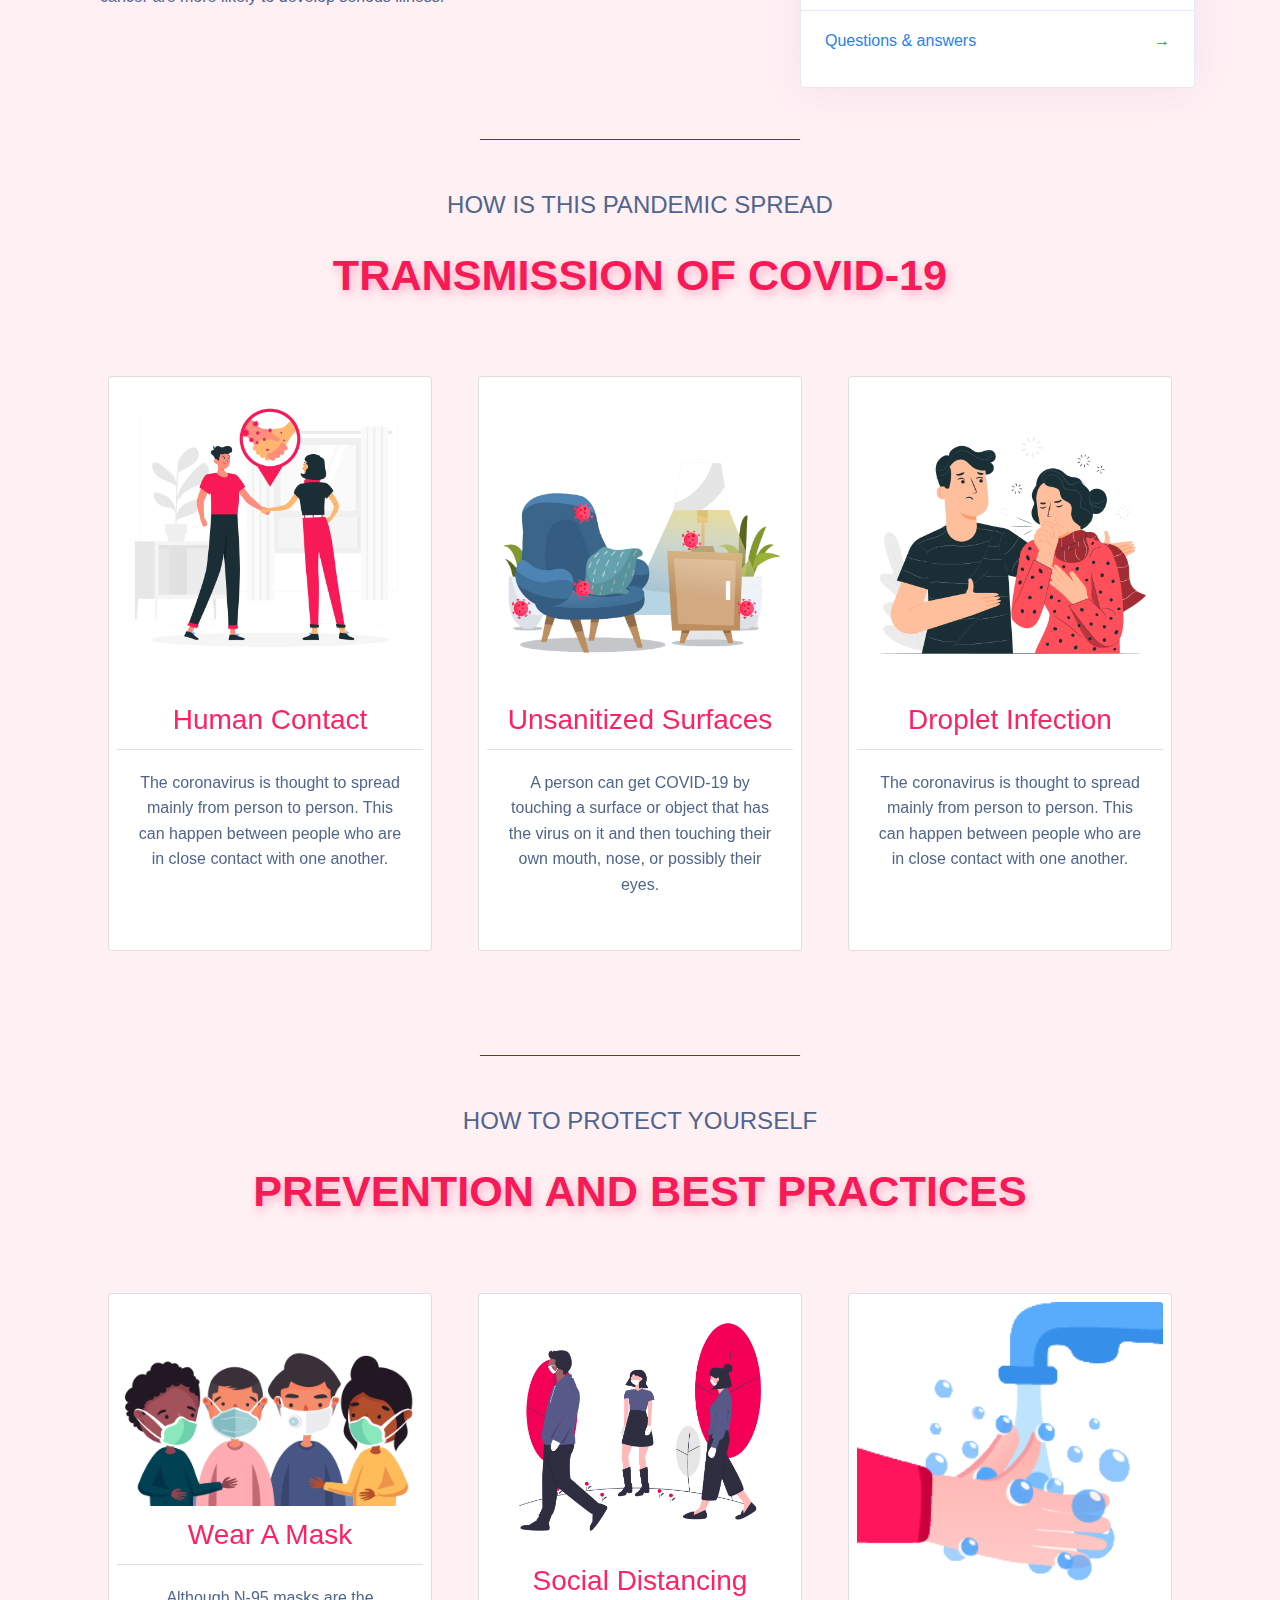
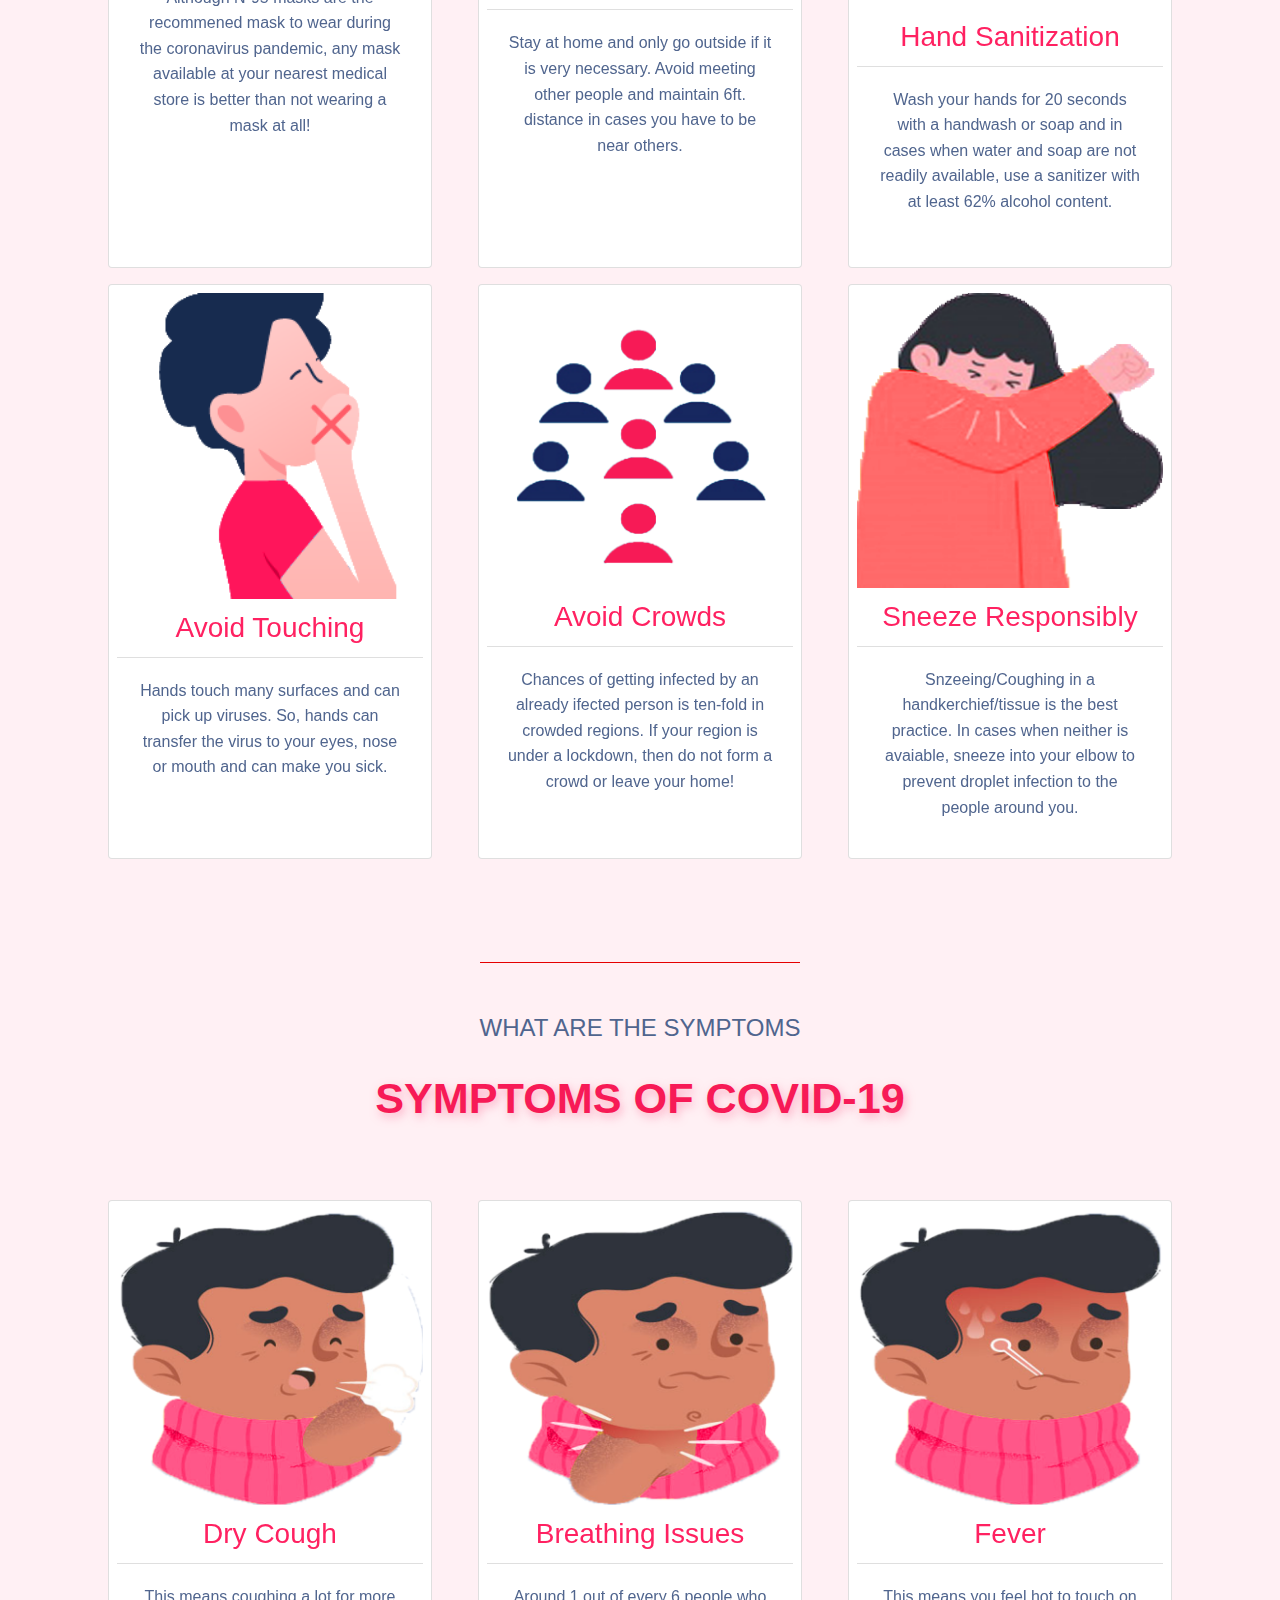
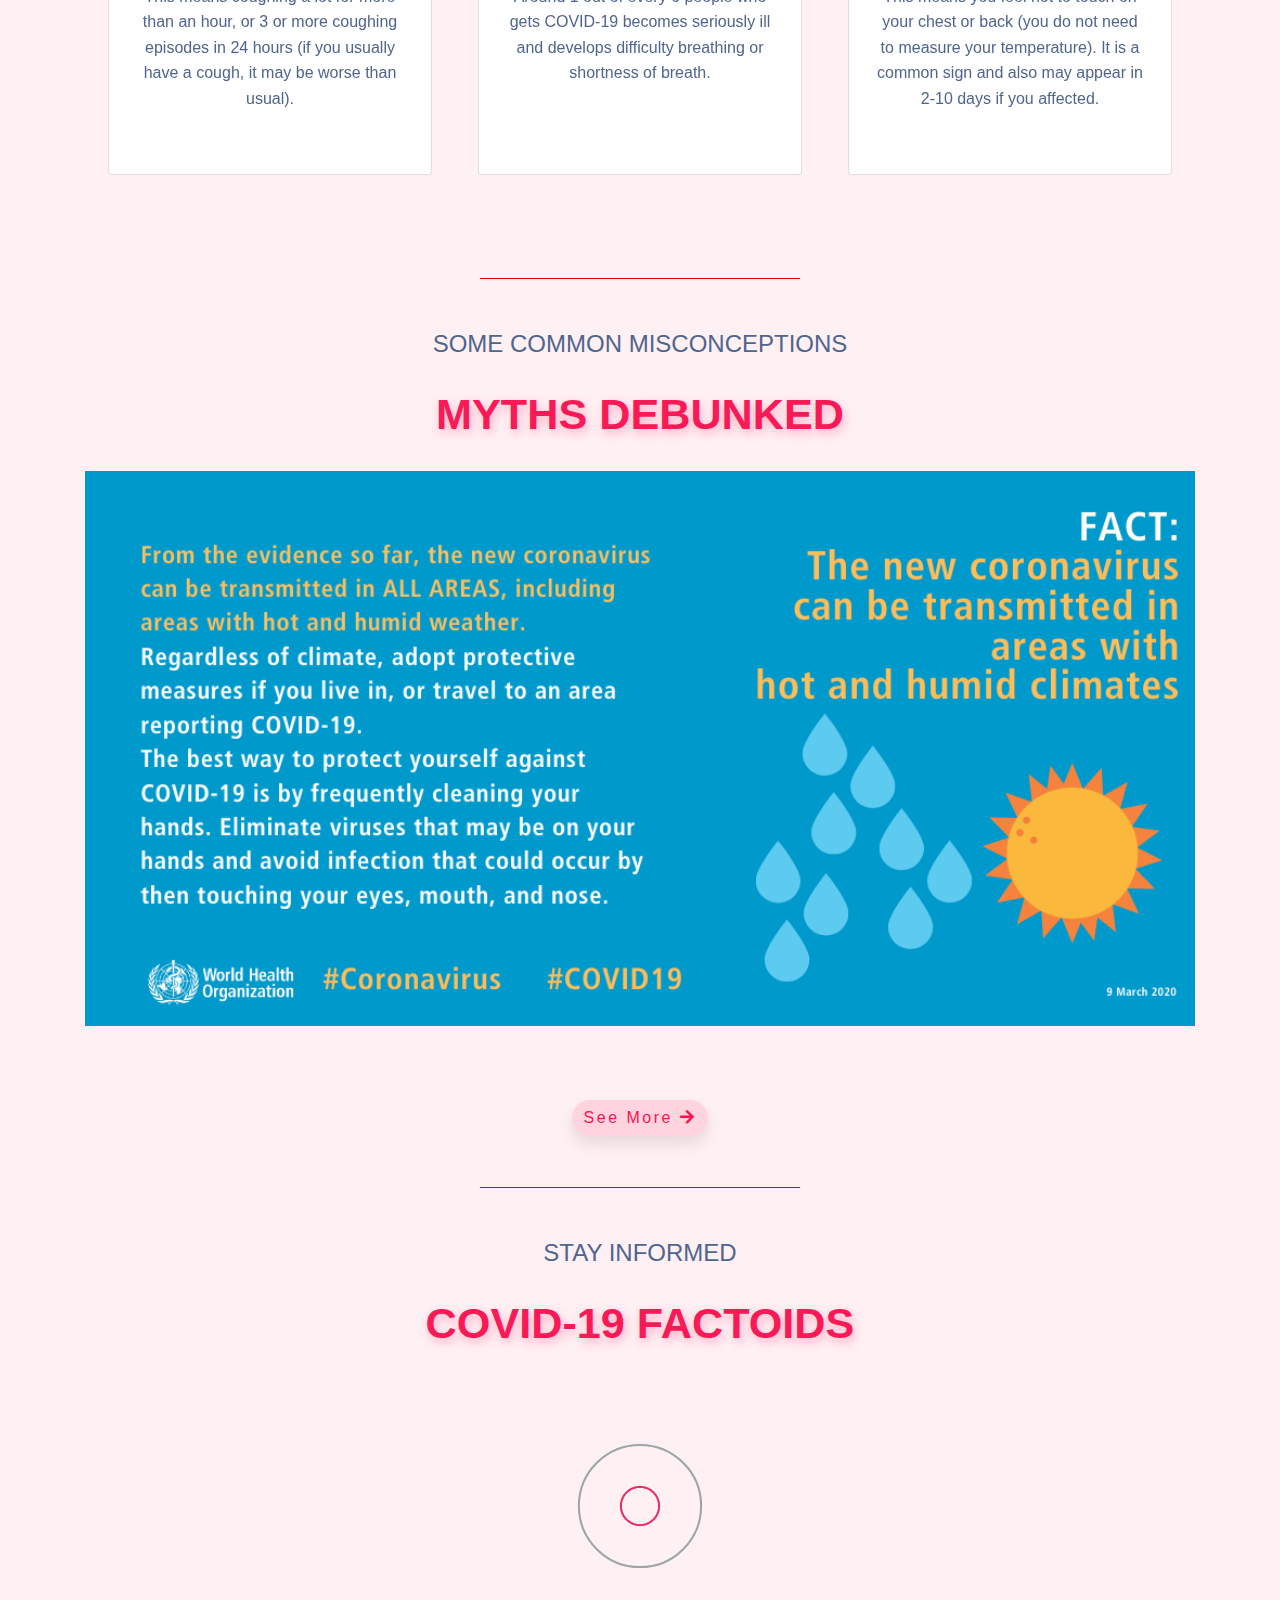
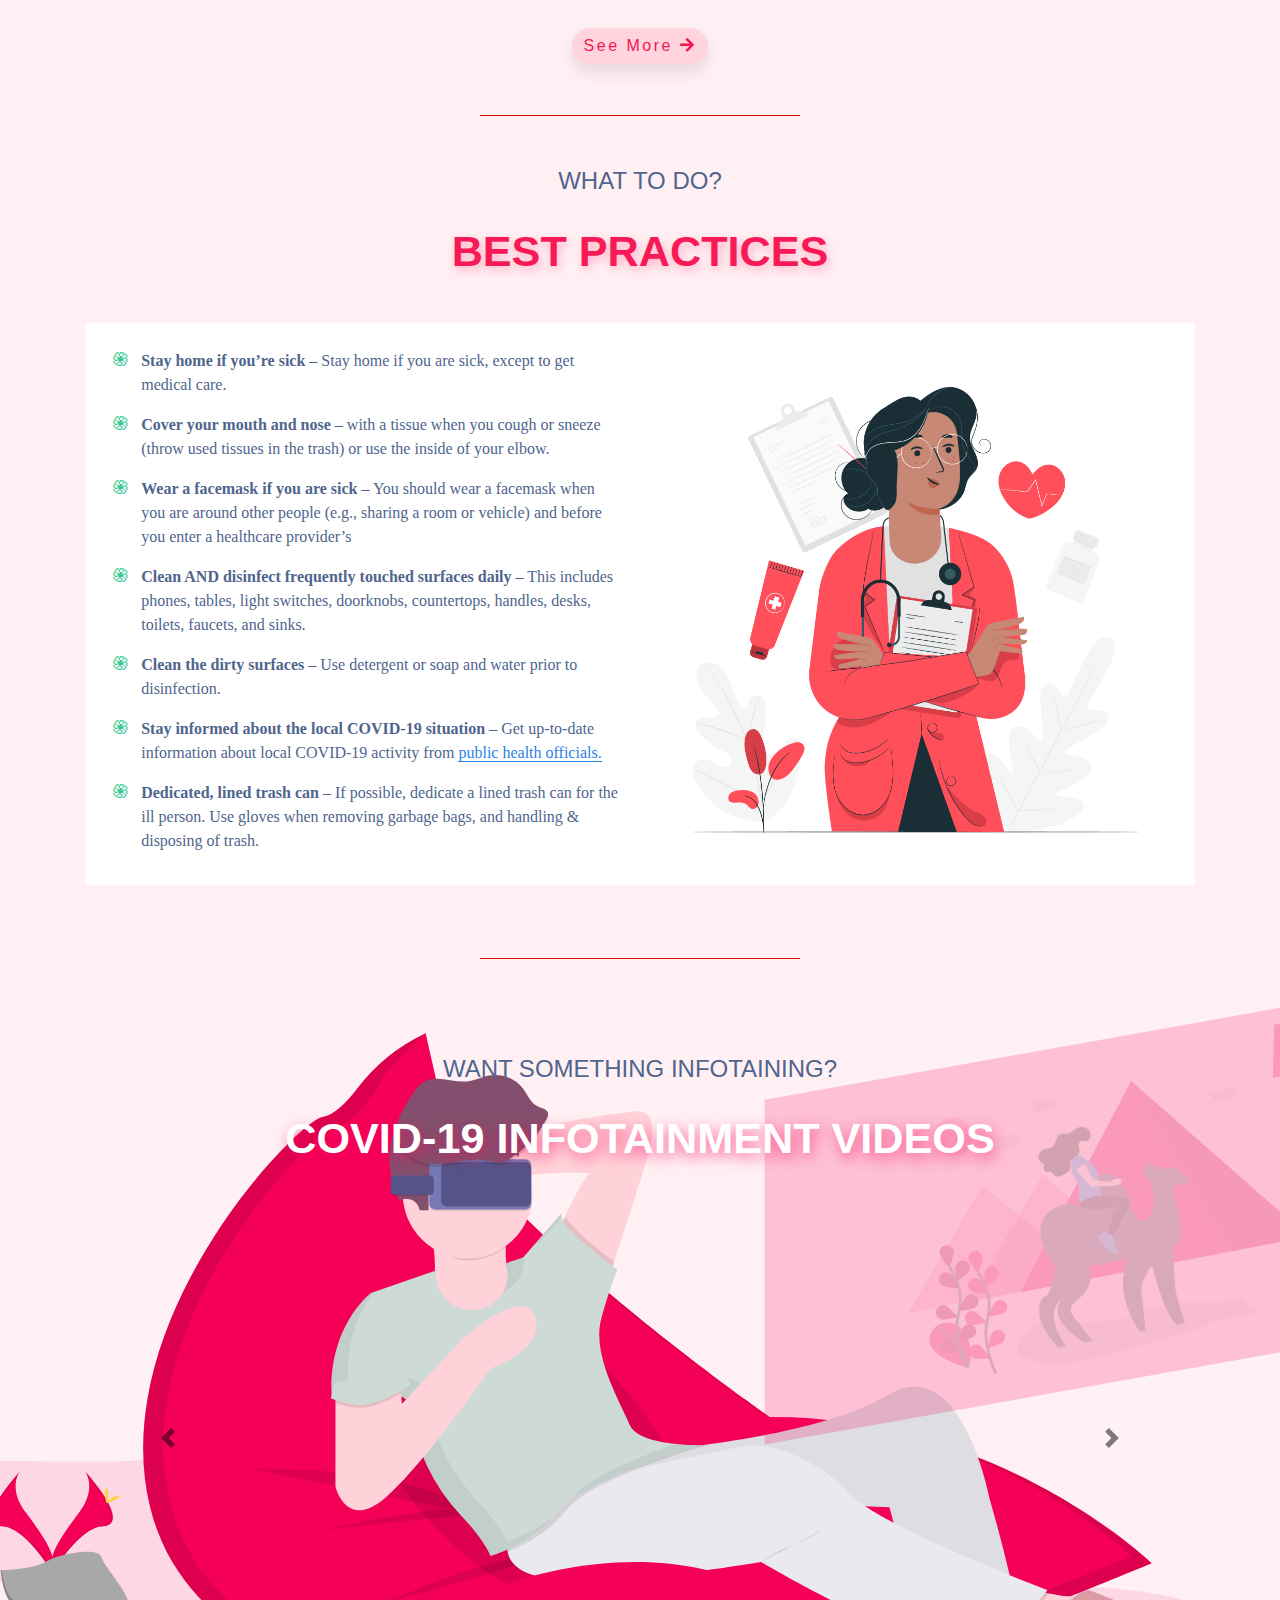
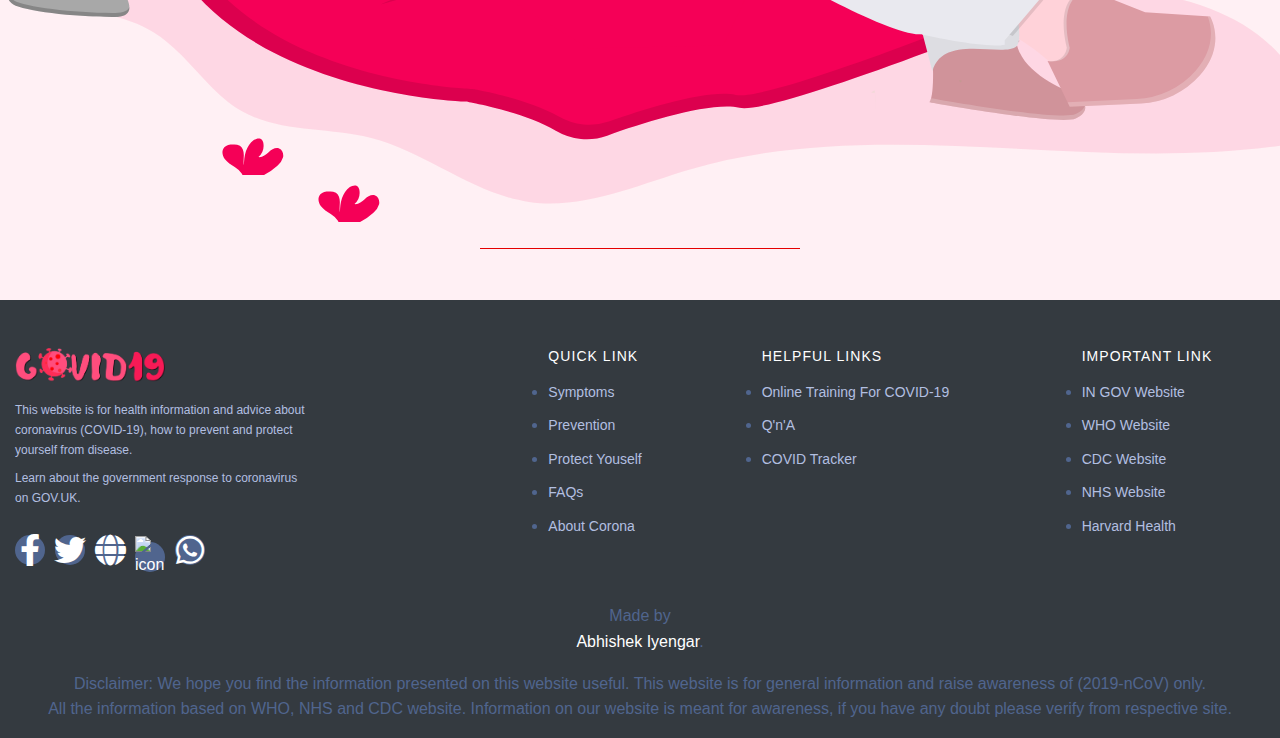
==== commit 8356edb5: "Changed Map Visualizer" ====
--- a/index.html
+++ b/index.html
@@ -151,7 +151,7 @@
 			<h1 class="hero-text">VISUALIZE THE SPREAD</h1>
 		</div>
 		<div class="container p-3 embed-responsive embed-responsive-16by9">
-			<iframe class="embed-responsive-item" style="border-radius: 5%" src="https://www.trackcorona.live/map"></iframe>
+			<iframe class="embed-responsive-item" style="border-radius: 5%" src="https://www.covidvisualizer.com/"></iframe>
 		</div>
 	</section>
 	<!-- NEWS SECTION -->
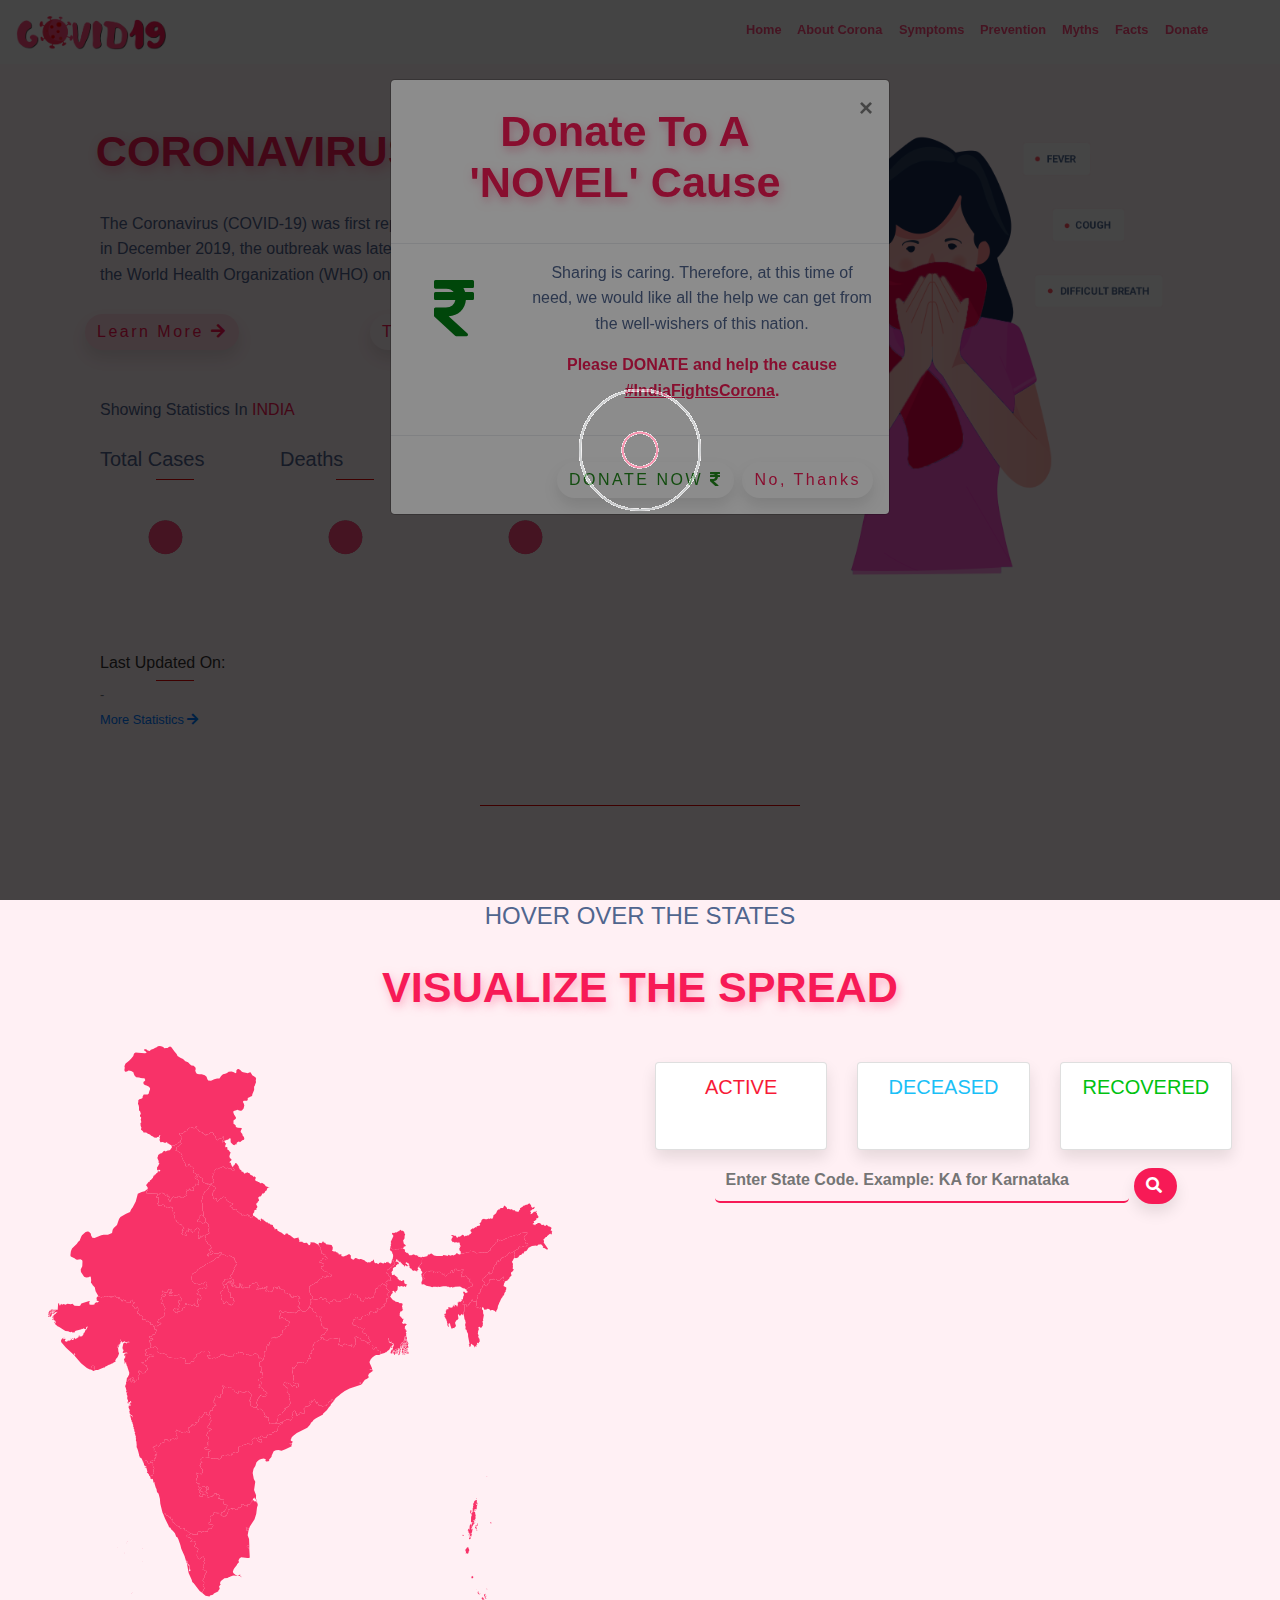
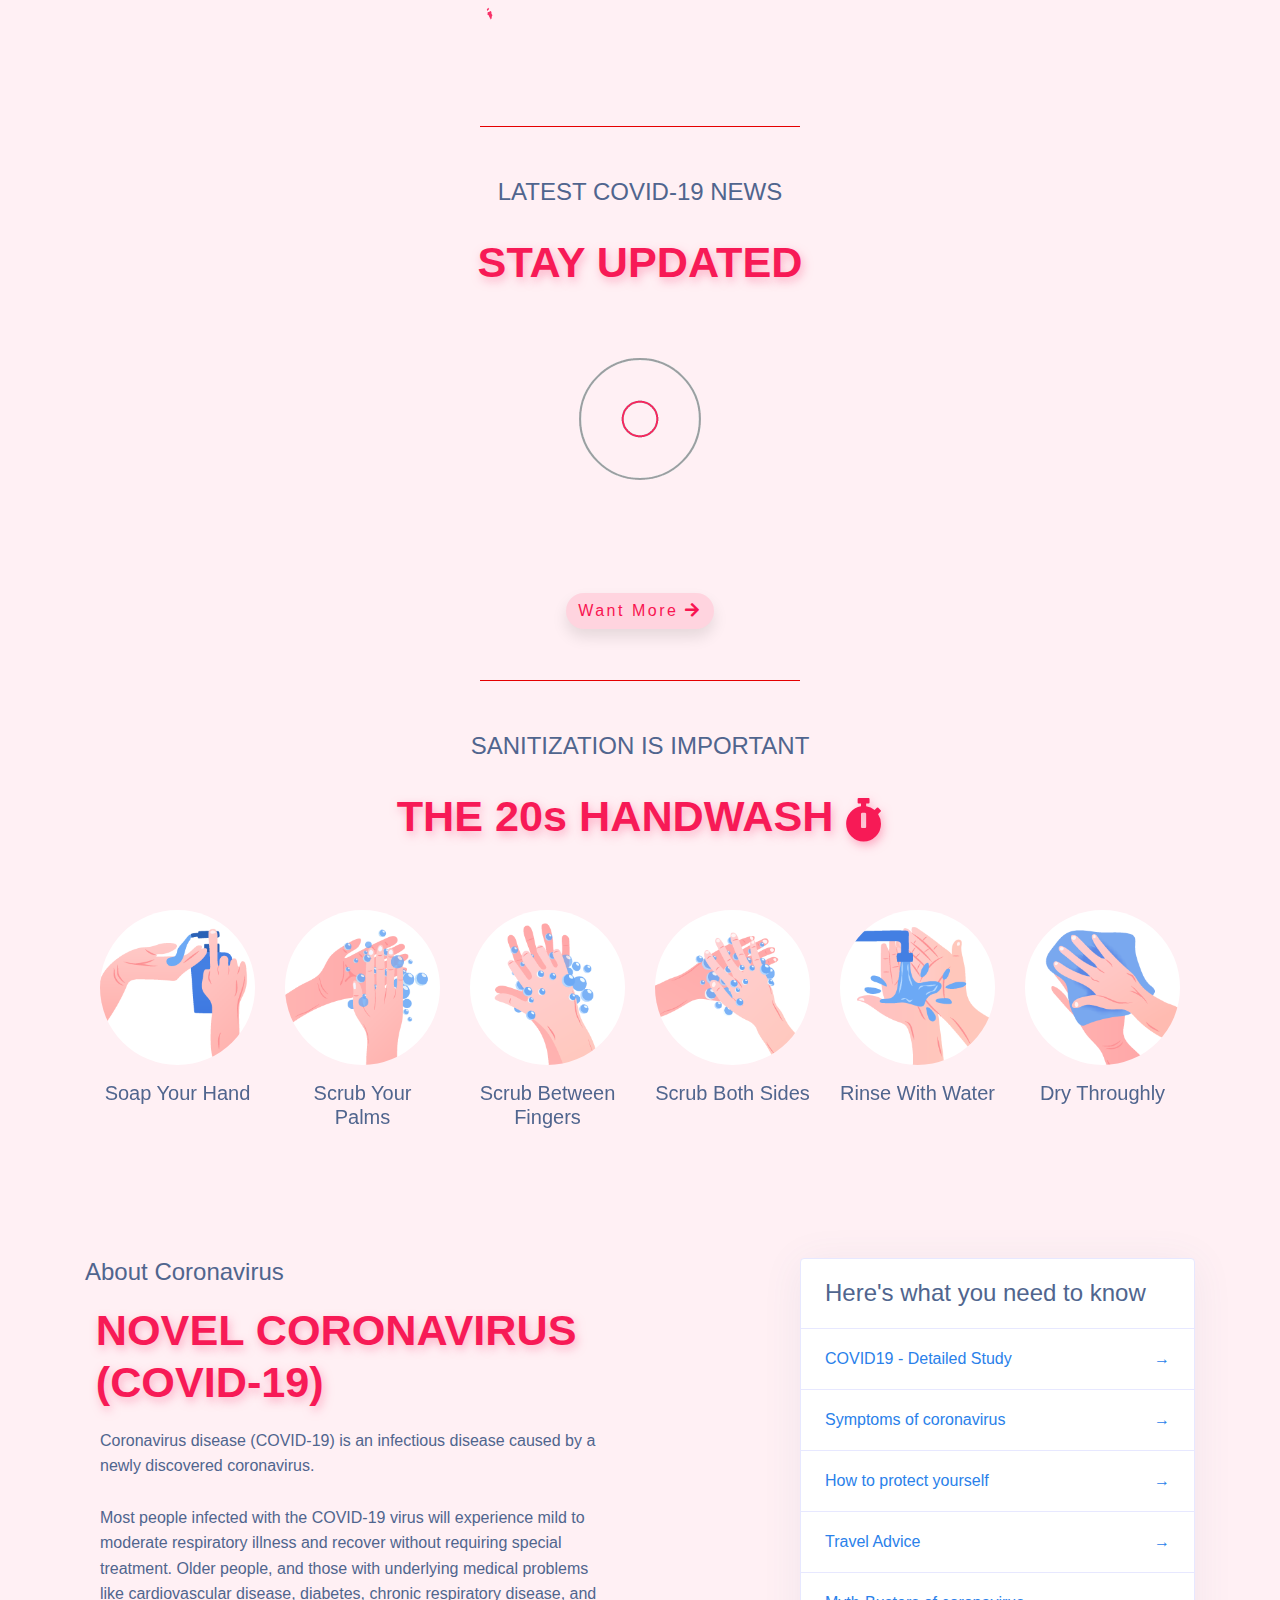
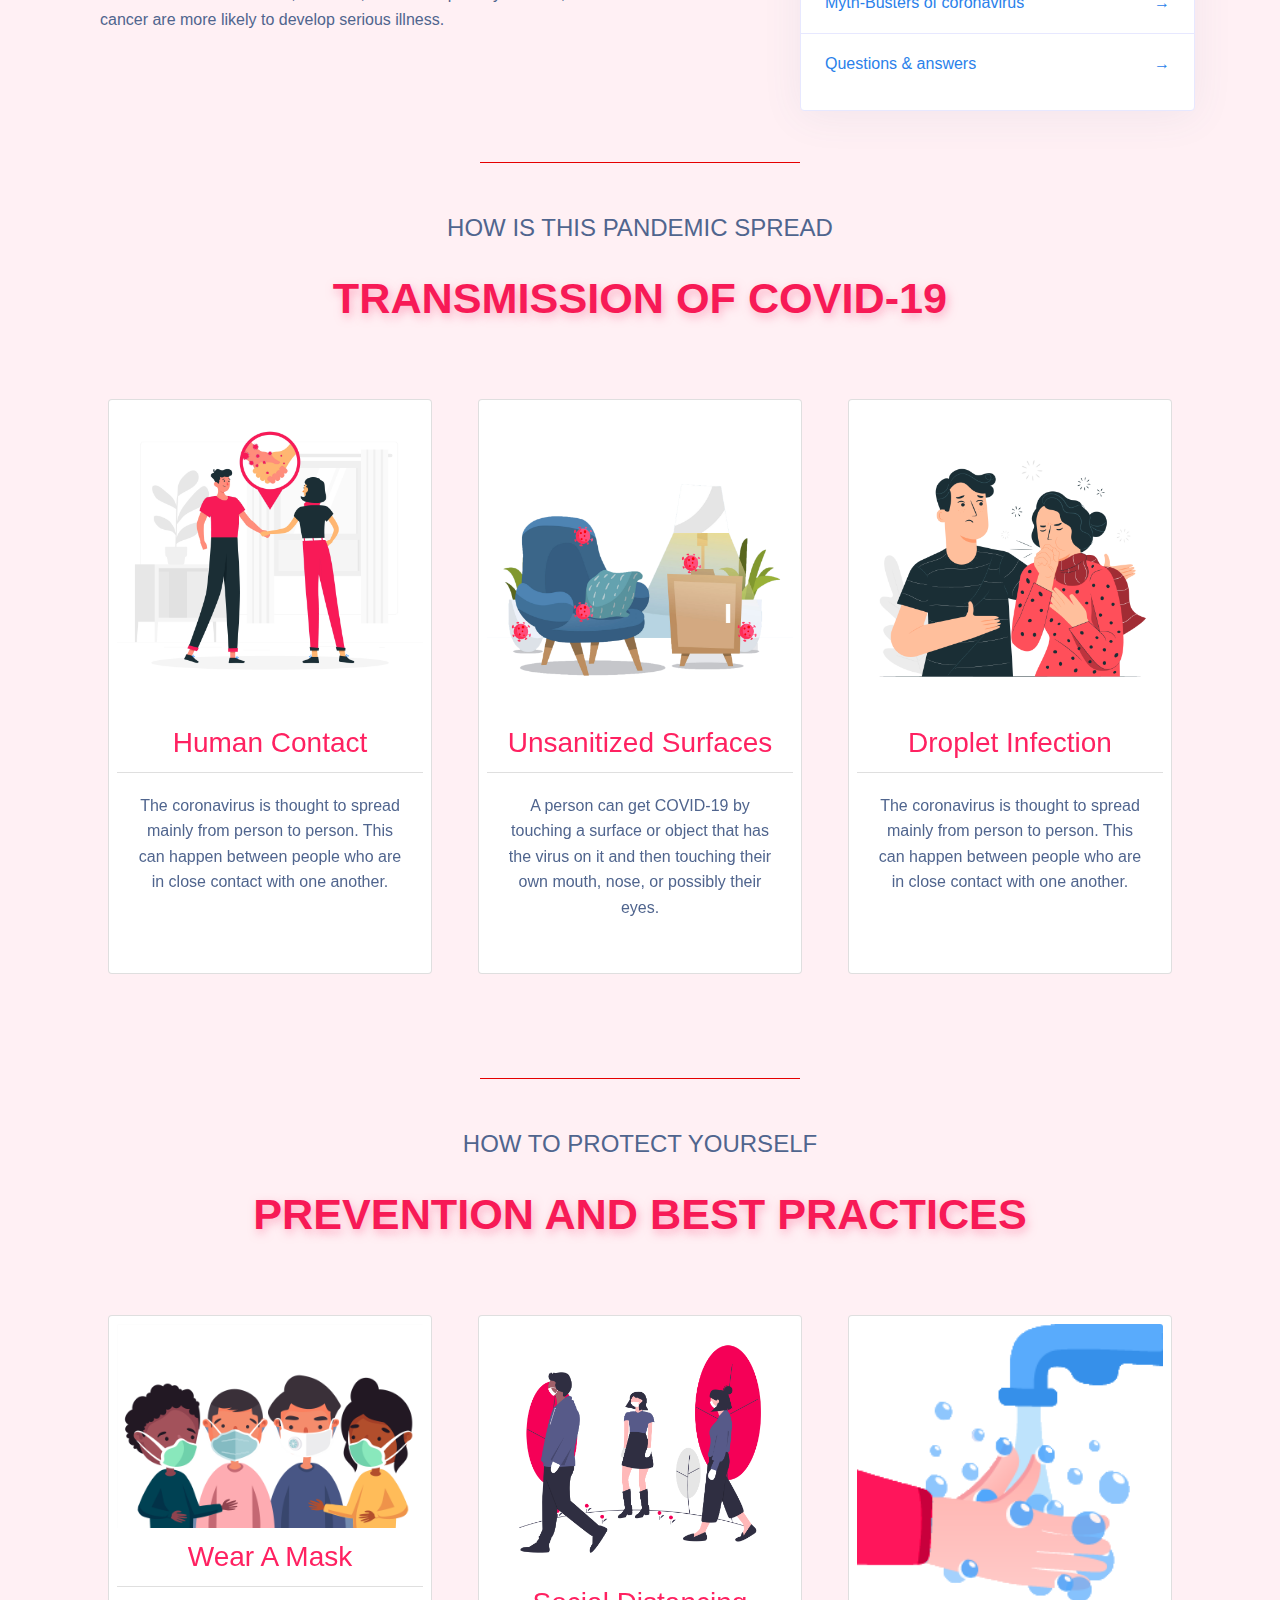
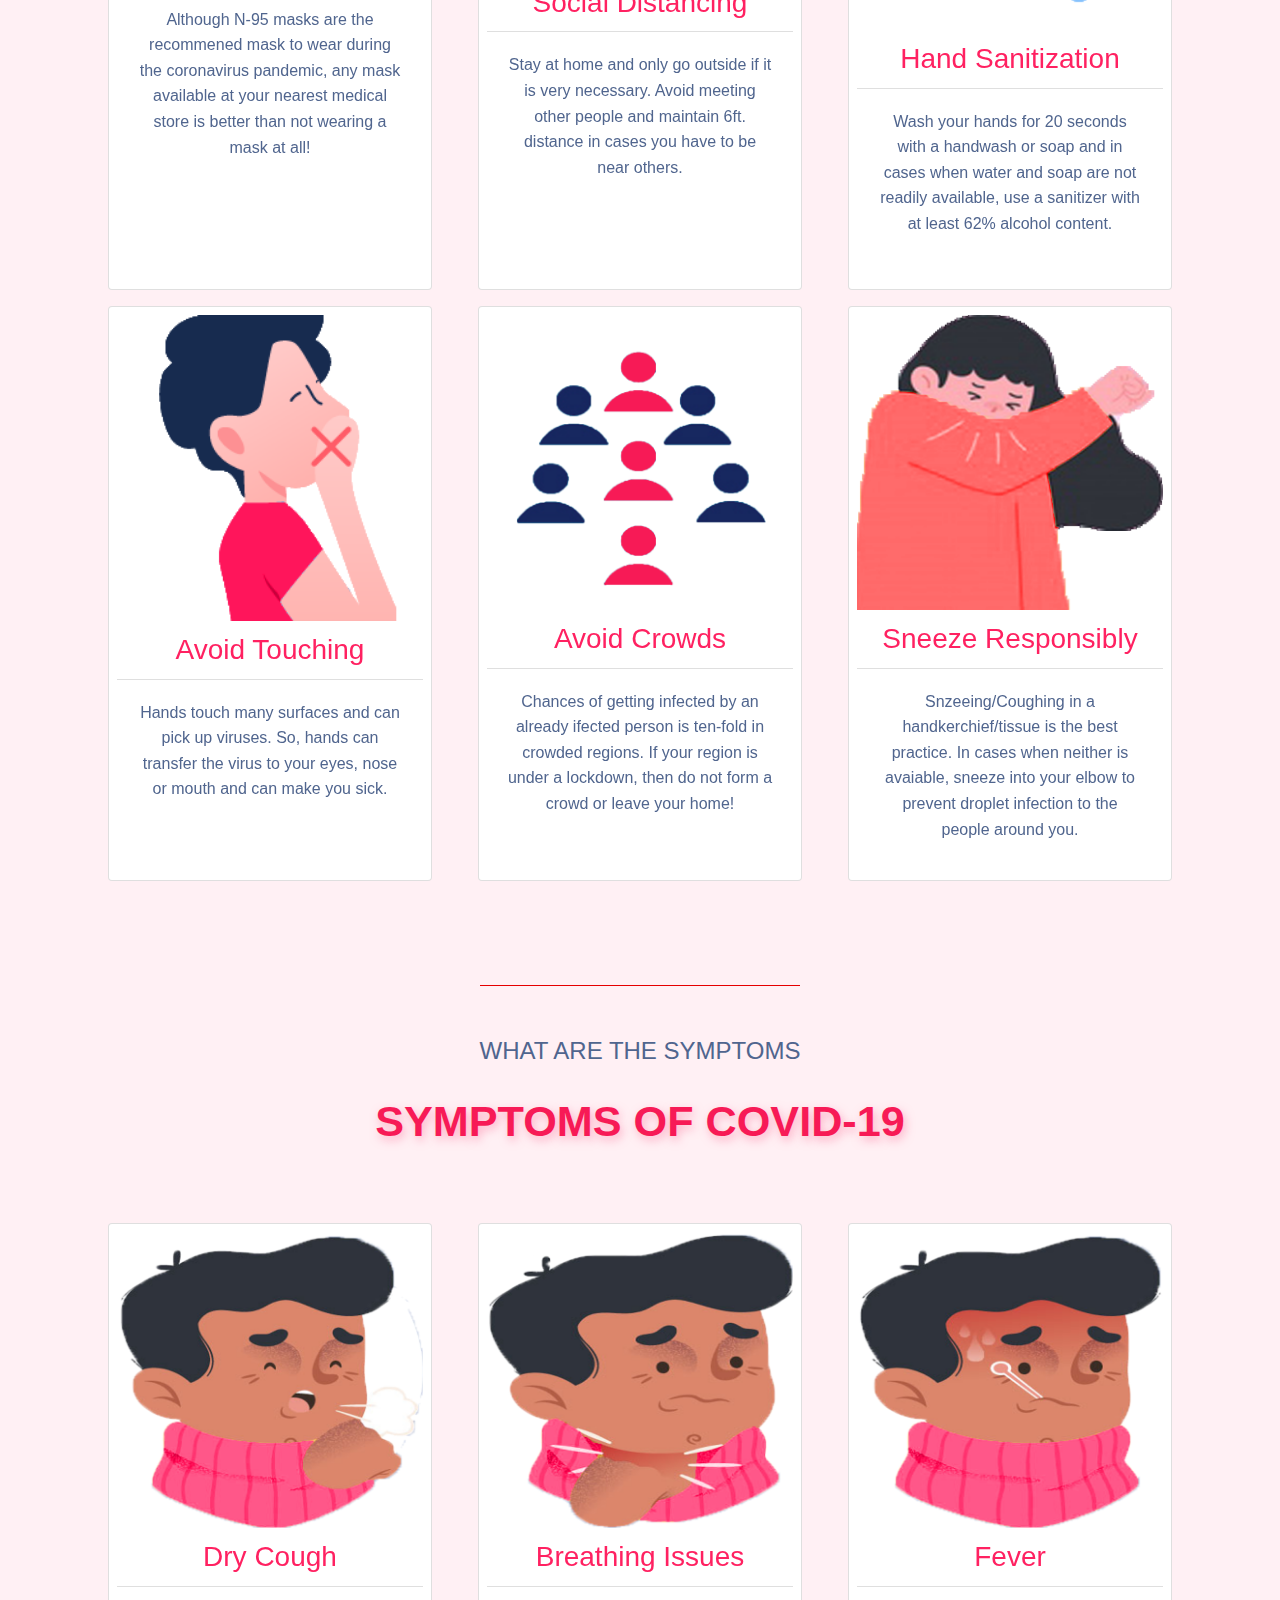
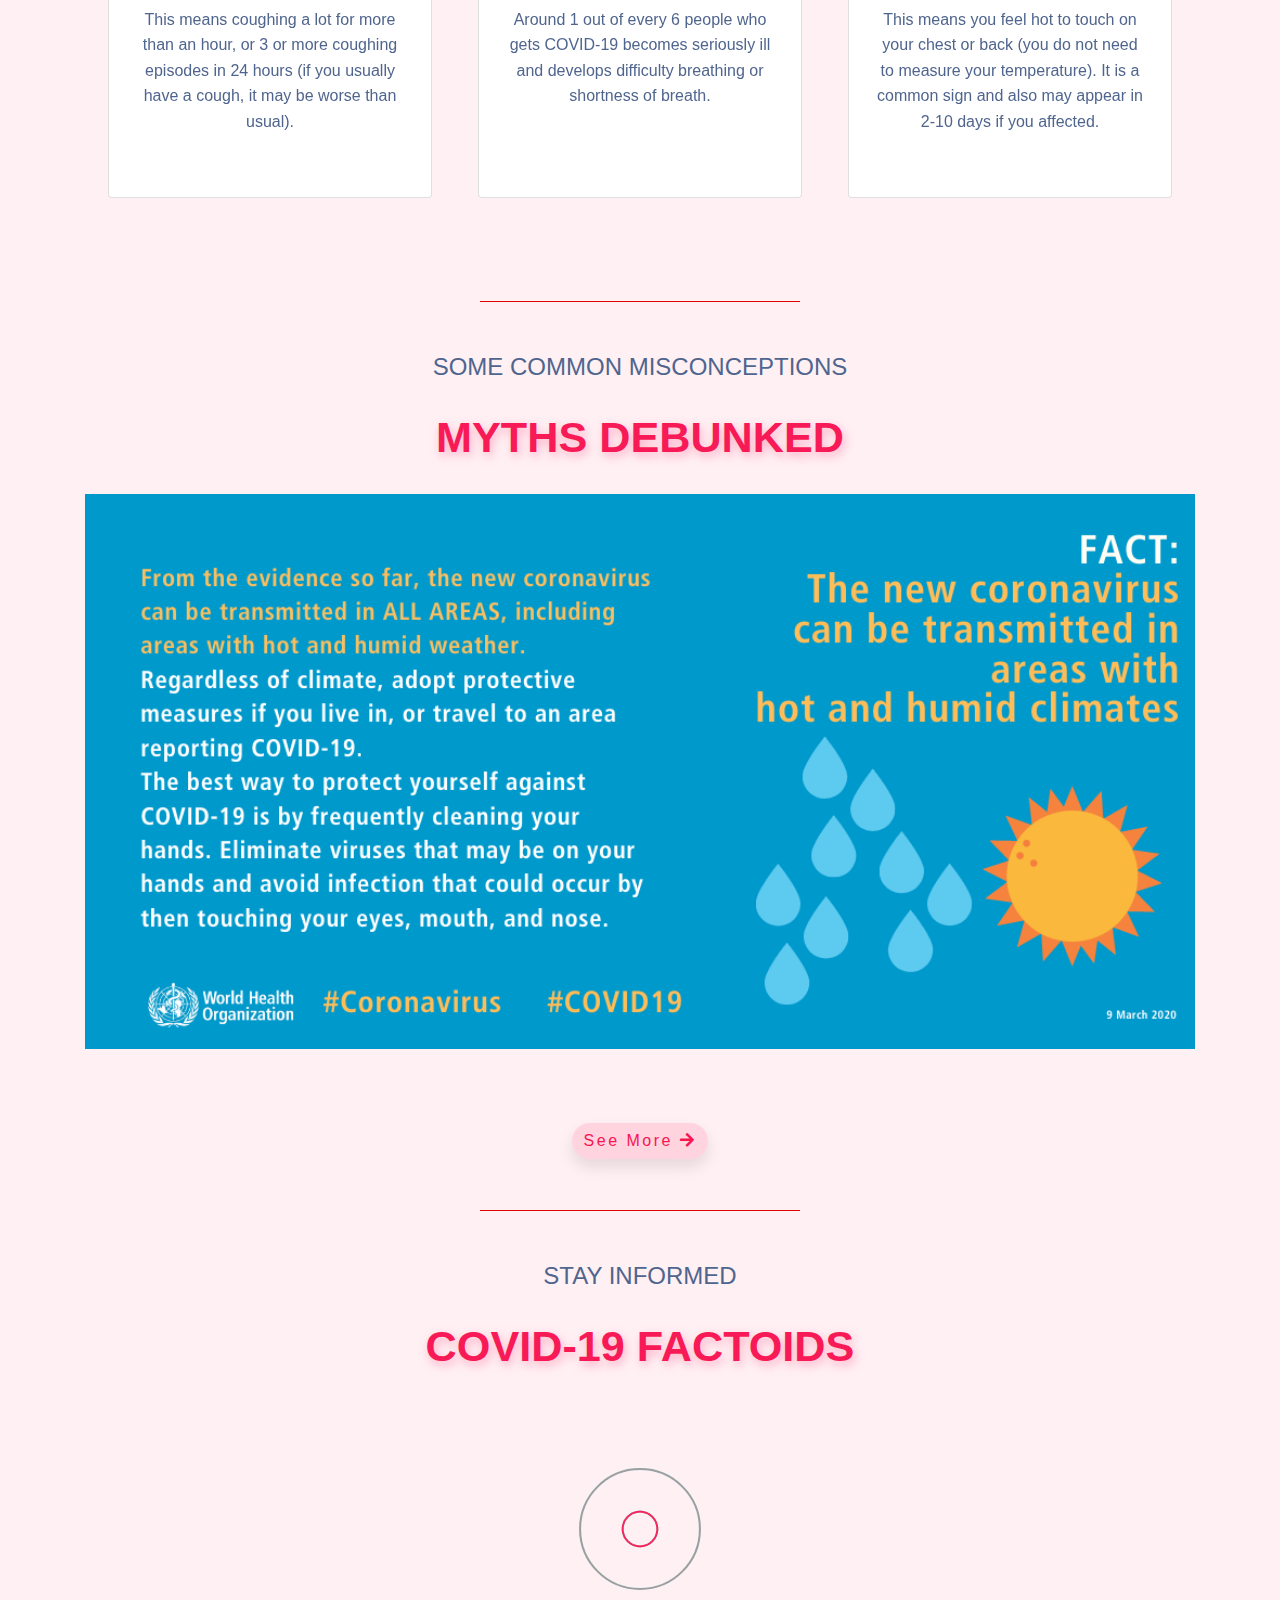
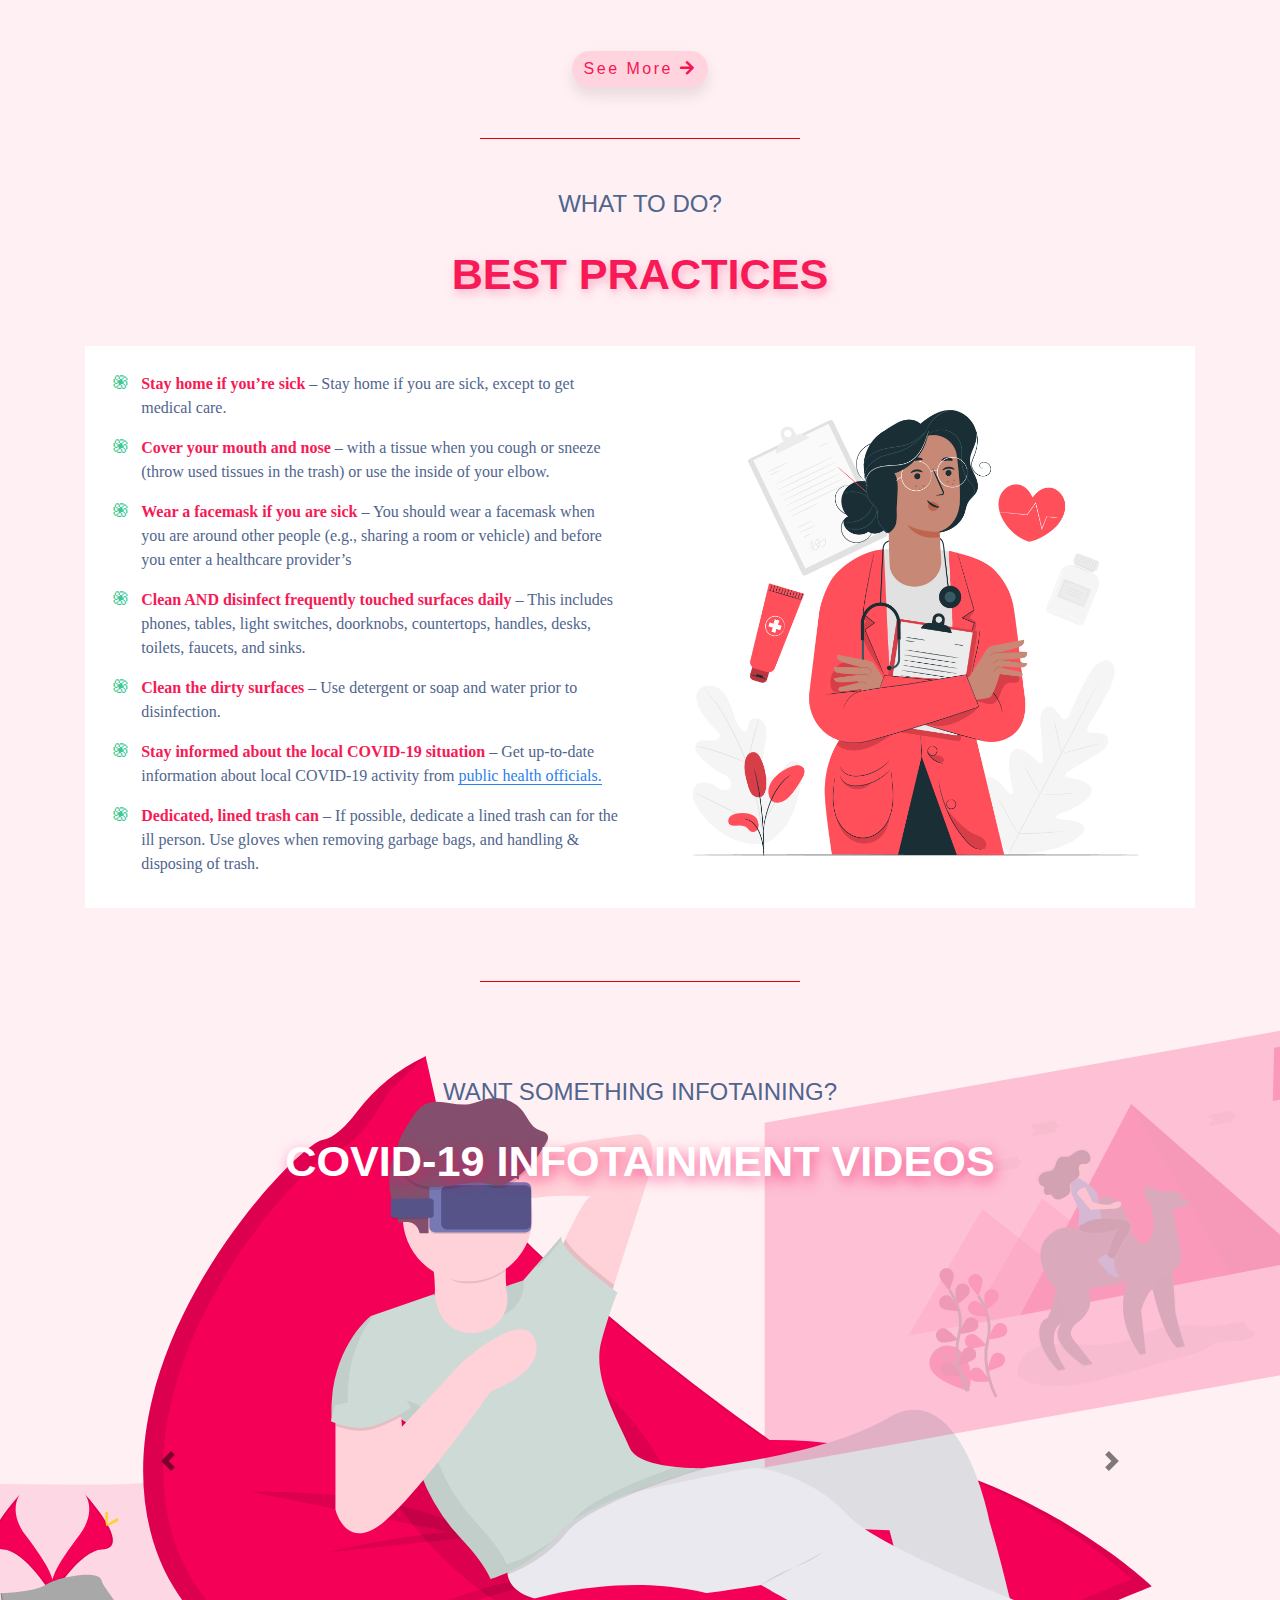
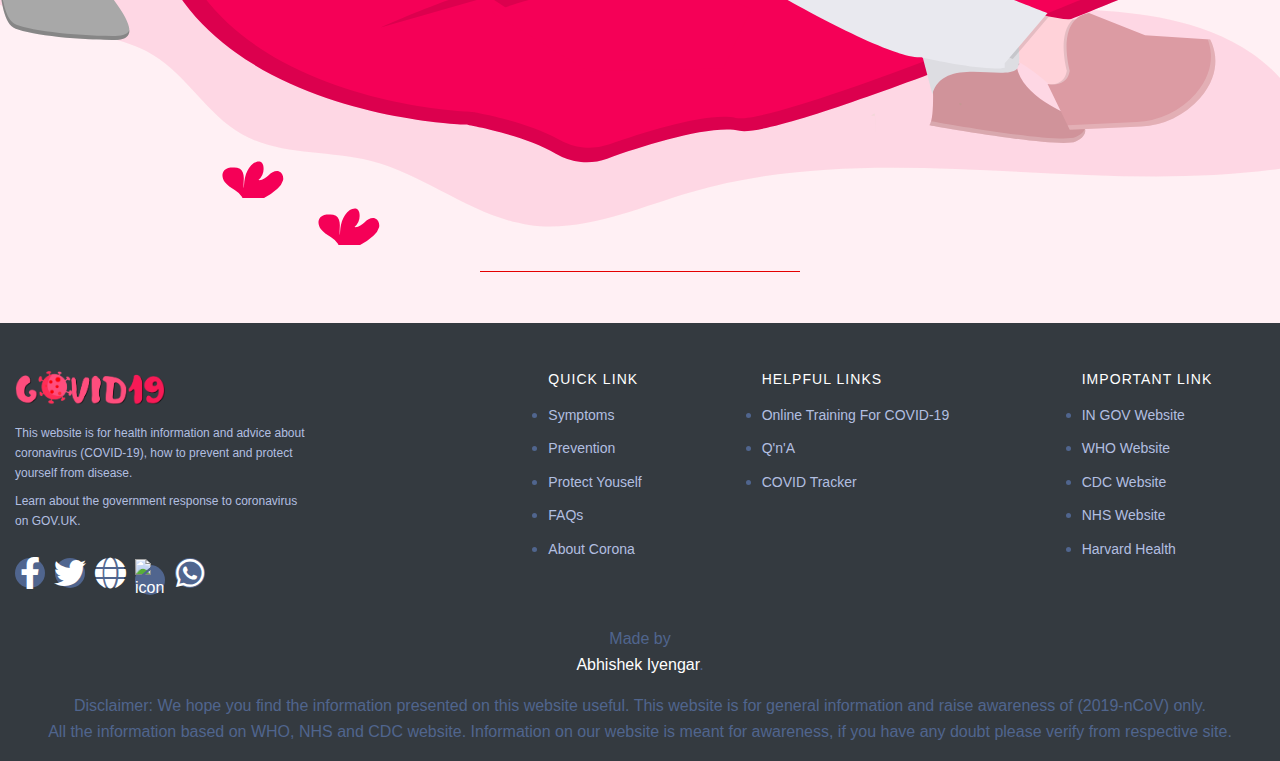
==== commit d33d8877: "Adding numerous changes!" ====
--- a/index.html
+++ b/index.html
@@ -46,7 +46,7 @@
   </head>
   <body onload="calldonate()">
 	<div id="loader"></div>
-  	<nav class="navbar navbar-expand-lg navbar-light bg-light">
+  	<nav class="navbar navbar-expand-lg navbar-light bg-light" style="width: 100%">
 	  <a class="navbar-brand" href="index.html"><img src="images/logo/horilogo.png" width=150 alt="COVID INFOMATRICS"></a>
 	  <button class="navbar-toggler" type="button" data-toggle="collapse" data-target="#navbarSupportedContent" aria-controls="navbarSupportedContent" aria-expanded="false" aria-label="Toggle navigation">
 	    <span class="navbar-toggler-icon"></span>
@@ -144,16 +144,264 @@
 	</section>
 	<hr>
 	<!-- MAP SECTION -->
-	<!-- MAP COURTESY : TrackCorona(https://www.trackcorona.live) -->
-	<section id="LiveTrack">
-		<div class="container text-center">
-			<h4>REGIONS AFFECTED ACROSS THE GLOBE</h4>
-			<h1 class="hero-text">VISUALIZE THE SPREAD</h1>
-		</div>
-		<div class="container p-3 embed-responsive embed-responsive-16by9">
-			<iframe class="embed-responsive-item" style="border-radius: 5%" src="https://www.covidvisualizer.com/"></iframe>
-		</div>
+	<section id="LiveTrack" class="text-center container-fluid p-5 mt-5 mb-5">
+		<h4>HOVER OVER THE STATES</h4>
+	<h1 class="hero-text">VISUALIZE THE SPREAD</h1>
+	<div class="row">
+	  <div class="col-md-6 col-lg-6 col-sm-12">
+	    <?xml version="1.0" encoding="UTF-8" standalone="no"?>
+	    <svg
+	       xmlns:mapsvg="http://mapsvg.com"
+	       xmlns:dc="http://purl.org/dc/elements/1.1/"
+	       xmlns:cc="http://creativecommons.org/ns#"
+	       xmlns:rdf="http://www.w3.org/1999/02/22-rdf-syntax-ns#"
+	       xmlns:svg="http://www.w3.org/2000/svg"
+	       xmlns="http://www.w3.org/2000/svg"
+	       version="1.1"
+	       id="svg2"
+	       viewBox="0 0 700 700"
+	       mapsvg:geoViewBox="68.184010 37.084109 97.418146 6.753659"
+	    >
+	      <metadata
+	         id="metadata44">
+	        <rdf:RDF>
+	          <cc:Work
+	             rdf:about="">
+	            <dc:format>image/svg+xml</dc:format>
+	            <dc:type
+	               rdf:resource="http://purl.org/dc/dcmitype/StillImage" />
+	            <dc:title></dc:title>
+	          </cc:Work>
+	        </rdf:RDF>
+	      </metadata>
+	      <defs
+	         id="defs42" />
+	      <path
+	         id="AndamanandNicobarIslands"
+	         title="Andaman and Nicobar Islands"
+	         onmouseover="getdetails(this)"
+	         d="m 537.188,685.44148 -0.041,0.4695 0.768,0.30627 0.104,2.47542 1.258,1.84675 -0.71,-0.0232 0.661,0.93295 -0.574,0.18739 -0.437,0.94503 0.103,1.88201 -0.409,0.42617 -0.663,-0.49065 -0.502,1.30269 -0.461,-0.2156 0.224,-1.08911 -0.606,-0.31434 -0.121,-1.2503 -0.813,-0.73346 0.069,-0.77879 -1.076,-1.12336 -0.646,0.17933 -0.121,-1.96159 0.365,-0.27304 -0.4,-0.27001 0.64,-1.36616 0.994,0.0584 0.564,-0.57427 0.878,0.27505 0.092,-0.68006 0.86,-0.14307 z m -2.826,-4.29496 0.895,1.77017 -2.249,2.47845 -0.57,-1.39035 0.238,-1.31478 1.704,-0.4695 -0.018,-1.07399 z m -6.972,-12.28743 0.62,0.37378 0.054,0.95511 0.372,-0.12392 0.733,0.79995 -0.07,1.22108 -0.819,-0.73849 -1.384,0.38789 -0.288,-0.63372 0.323,-0.48259 -0.855,0.17027 0.198,-1.45785 1.116,-0.47151 z m 3.502,-0.0695 0.743,0.76973 -0.11,1.34098 -1.472,-1.19389 0.529,-0.85234 0.383,0.60853 -0.073,-0.67301 z m 0.656,-2.05731 0.291,1.85178 -0.652,-1.69864 0.361,-0.15314 z m -1.091,-2.2447 0.394,0.70928 -0.884,1.04981 0.947,1.26743 0.041,1.10422 -0.412,-0.27001 -0.465,0.31837 -0.158,0.77476 -0.325,-0.99943 0.426,0.0796 0.114,-0.58536 0.146,0.45237 0.247,-0.67099 -0.938,0.56621 0.092,-0.83824 -0.627,-0.64883 -0.116,-1.08809 1.518,-1.22109 z m -6.096,-0.7264 0.087,0.94704 -0.404,-0.51281 0.317,-0.43423 z m -2.282,-1.91123 0.359,0.19848 -0.356,1.48404 1.639,1.28758 -0.11,0.45942 -1.593,-0.57024 -0.756,-1.02865 0.157,-1.47599 0.66,-0.35464 z m -1.725,-2.48851 0.285,0.72439 -0.466,-0.2005 0.181,-0.52389 z m 11.976,-2.12381 0.554,2.22556 -0.33,0.0282 -0.08,0.96619 -0.144,-3.21996 z m -17.337,-14.22082 0.765,1.02563 0.632,-0.27504 -0.606,0.35464 0.105,1.13444 -0.86,0.46244 -1.209,-0.15818 -0.228,-1.89409 0.96,-0.0353 0.151,-0.86645 0.29,0.25187 z m -5.693,-35.18985 0.303,0.69114 0.034,-0.42113 0.553,0.46244 0.043,1.32486 0.571,0.30426 0.19,2.31624 -1.188,1.3984 0.616,0.72339 -1.181,1.43165 -1.64,-0.7798 -1.035,0.34255 0.738,-1.75809 -0.843,-1.12537 -0.088,-2.43411 0.448,0.45035 1.244,-2.15202 0.892,-0.62565 0.231,0.45942 0.112,-0.60853 z m 2.629,-13.08436 0.929,1.5727 -0.763,0.62868 0.924,0.42415 -0.055,0.36472 -1.862,0.51684 -0.434,-0.43927 0.123,-0.72237 0.751,-0.10478 -0.195,-1.47195 0.582,-0.76872 z m -0.926,-0.67402 -0.284,0.15415 0.186,-0.91783 0.098,0.76368 z m -7.918,-1.08407 1.085,0.17632 -0.019,1.31679 -1.158,-0.1481 0.092,-1.34501 z m 6.716,-0.23474 0.622,0.3093 -0.822,0.74252 0.2,-1.05182 z m 10.071,-5.13723 1.075,0.16624 -0.465,0.49972 -0.716,-0.34457 0.106,-0.32139 z m -1.074,-4.07532 0.271,-0.21158 0.564,0.52793 0.933,2.47844 -0.237,0.44733 -0.886,-1.45482 -0.543,0.0383 -1.023,-1.01455 0.826,-1.1556 0.095,0.34457 z m 0.412,-1.48405 0.074,1.27046 -0.647,-0.61256 -0.046,-0.72641 0.619,0.0685 z m 0.807,-1.15963 0.371,2.3918 -0.807,-0.65185 0.006,-0.67401 -1.081,-0.74958 0.615,-0.12695 0.421,0.57831 0.475,-0.76772 z m 0.855,-1.16466 0.553,1.47598 -0.427,1.26038 -0.784,-1.06593 0.658,-1.67043 z m -7.699,-0.52088 0.06,1.5052 0.968,-0.15717 -0.584,2.06436 1.288,0.63271 -0.452,0.56521 -0.476,-0.43625 -0.055,0.53498 0.673,0.36169 -1.042,0.80298 0.111,2.37769 0.468,-1.74801 0.792,-0.0836 0.084,0.74555 -0.687,4.25768 -0.257,-0.22467 -0.058,0.48561 -0.813,-0.3637 0.133,0.79189 -0.88,0.34759 0.156,0.61356 0.294,-0.32945 0.144,0.38285 0.739,-0.78081 -0.176,-0.57931 0.734,0.44632 -0.947,4.02394 -0.272,-0.63674 -1.076,-0.31937 0.008,-1.07601 -0.615,0.20452 -0.202,-1.21806 0.583,0.0897 0.174,-0.4433 -0.264,-0.31233 -0.496,0.35061 -0.418,-1.78427 -0.55,0.50173 -0.324,-3.01141 -0.489,0.20553 -0.198,-0.48058 1.023,-2.1097 0.51,1.2624 0.312,-0.20553 0.053,0.83421 0.144,-0.28009 0.264,-4.95991 1.616,-2.84819 z m 0.75,0.37277 0.37,-0.0131 -0.121,0.73346 -0.526,-0.0897 0.277,-0.6307 z m 3.455,-0.807 0.246,0.70021 -0.456,-0.22971 -0.099,0.44733 -0.164,-0.60853 0.473,-0.3093 z m 3.685,-0.13097 0.187,0.52994 0.404,-0.49267 -0.109,1.20698 -0.783,-0.54102 0.301,-0.70323 z m -2.854,-0.40401 -0.404,1.06996 -0.432,-1.22915 0.529,0.16423 0.161,-0.64379 0.146,0.63875 z m -3.45,-0.63271 1.278,0.37076 0.601,-0.27102 0.48,0.85134 -0.638,0.43221 0.453,1.08709 -0.71,-0.0554 0.088,0.85738 -0.591,-0.16523 -0.426,0.74152 0.215,0.5108 -1.001,0.93596 -0.534,-0.67401 0.644,-3.04566 -0.578,-0.18639 0.169,-0.60651 0.297,0.21459 0.359,-0.45639 -0.106,-0.54103 z m 22.254,-0.22568 0.744,0.70223 0.114,1.10321 -1.131,-0.17632 -0.248,-0.86644 0.521,-0.76268 z m -18.511,-2.01398 -0.482,1.18481 -0.272,-0.10982 0.235,-1.08406 0.519,0.009 z m -5.117,-8.89721 0.142,2.36661 -0.486,-1.68957 0.344,-0.67704 z m 3.934,-1.86588 0.482,0.0766 -0.353,0.58737 0.48,0.0252 0.547,1.64928 -0.418,0.71431 0.97,1.37624 -0.47,1.44375 0.217,3.1313 -0.76,0.34254 -0.021,0.31938 0.562,-0.0403 -0.893,0.51483 -0.017,0.81204 -1.764,-0.46949 1.351,2.31019 -1.306,0.3758 -1.274,-0.36774 -0.351,0.51584 -0.719,-0.0997 -0.439,-0.60551 0.168,-5.76087 -0.481,-0.23978 0.412,0.0141 1.029,-1.36013 -0.528,-0.48057 0.377,-0.63069 -0.465,-2.24672 0.291,0.36068 1.548,-1.94044 0.653,0.52189 0,0 0.628,-0.14911 0,0 0.544,-0.70021 z m -4.254,-1.63618 0.507,0.29217 0.034,1.9344 -0.425,1.01455 -0.541,0.11385 0.285,0.41105 -0.437,0.73447 -0.419,-1.68957 0.448,-2.16209 0.548,-0.64883 z m 6.511,-0.1078 -0.569,0.64379 0.07,0.69819 -0.646,-0.12996 0.163,-1.03974 0.261,0.42416 0.721,-0.59644 z m 0.475,-12.41236 0.326,1.0357 -0.216,1.94044 0.222,0.67603 0.337,-0.37076 0.198,0.32341 -0.326,0.51483 0.739,0.99642 -0.519,0.70726 -0.691,-0.90876 -0.617,-0.1743 -0.355,0.52692 -0.337,-0.67502 -0.412,0.35161 1.233,0.51483 0.063,0.93395 0.704,-0.11384 -0.007,0.49065 0.437,-0.28714 -0.721,2.016 0.056,2.10668 -0.648,1.12739 -0.797,-0.13904 0.185,0.47655 -0.837,-1.03369 -0.385,0.14709 -0.306,0.69517 0.771,1.08609 -0.548,0.53195 -0.113,-0.82715 -0.517,0.0494 -0.583,1.18884 0.388,0.95007 0,0 -0.628,0.14911 0,0 -1.021,-0.81909 -10e-4,-1.5314 0.505,-0.0242 0.143,-0.55815 -0.769,-0.1209 0.174,-1.53039 0.535,-0.14911 -0.256,-0.65689 0.785,-0.26396 -0.791,-0.29923 0.378,-1.79838 0.559,-0.44229 -0.669,-0.43121 0.413,-0.53196 -0.431,-0.16825 0.372,-1.40042 0.576,-0.23172 -0.5,-0.35867 0.518,0 0.343,-0.59241 -0.262,-0.89869 1.21,-0.65286 -0.25,-0.74756 0.989,-0.1743 0.506,0.35867 -0.023,-0.97626 0.467,0.67099 0.404,-0.67804 z m -0.285,-2.21549 0.251,1.06089 -1.069,-0.6055 0.818,-0.45539 z m 13.096,-26.52437 -0.617,1.4518 0.021,-0.82615 0.596,-0.62565 z" />
+	      <path
+	         id="AndhraPradesh"
+	         title="Andhra Pradesh"
+	         onmouseover="getdetails(this)"
+	         d="m 295.438,482.23741 -0.002,0.007 0,0 0.002,-0.007 z m 0.652,-0.0393 -0.389,2.49054 -0.753,-1.07903 -0.016,-0.80298 1.158,-0.60853 z m -0.652,0.0393 -0.122,-0.62767 -0.272,0.4433 -1.262,0.0977 -0.058,-0.73144 -0.901,0.58133 1.737,0.7667 0,0 -0.023,1.03873 0.454,0.14004 0.663,1.50017 -7.647,3.77106 -4.692,1.85681 -3.756,-1.06895 -3.105,0.36975 -2.669,1.33493 -2.599,5.73367 0.099,0.96921 -2.908,3.10007 -0.273,0.46546 0.384,0.87048 -0.948,0.83521 -3.03,0.41106 -0.866,-1.47094 0.261,-0.7788 0.373,0.006 -0.117,-0.58032 -2.482,-0.87249 -3.128,0.60651 -2.228,1.07097 -1.913,1.26945 -1.459,1.6402 -1.448,4.49646 -2.123,3.3872 -1.075,5.04353 1.396,7.50586 1.762,3.11215 -1.448,10.08303 2.407,6.52153 -0.174,3.87786 1.651,4.44205 -3.018,-5.51604 -0.564,-0.25692 -0.116,1.91022 -0.617,-0.62263 0.355,-0.61659 -0.401,-0.0776 -1.169,1.85077 2.315,2.12481 1.569,0.0363 1.581,1.4105 0,0 0.001,1.1425 -0.756,-0.42516 -0.956,-1.89007 -1.638,-0.0433 -1.73,-1.26642 -1.577,0.17228 -0.083,0.42113 0.891,0.17833 0.069,0.37378 -0.631,-0.0705 -0.22,0.60953 -0.702,0.17631 0.029,0.71936 -0.644,0.29217 0.441,0.65084 -0.587,0.82111 -1.556,0.70021 -1.065,-0.0191 -0.429,0.47957 -0.538,-0.44632 -0.687,0.65789 1.332,1.04982 -0.848,0.61457 -0.451,-0.57931 -0.714,0.31131 0.153,-0.57024 -0.476,0.0957 -0.1,-1.1294 -1.848,0.78685 -0.66,-0.46848 -0.271,-0.94604 -2.238,-0.27001 -1.136,0.44229 1.056,0.46748 -0.297,1.49009 0.529,-0.38084 0.197,0.28109 -0.5,0.17732 0.045,0.45338 -1.591,0.5249 0.142,0.71633 -0.976,0.70626 -0.849,-0.95309 -1.027,0.1219 -10e-4,0.68107 -0.615,0.41509 -0.758,1.66338 -1.751,-0.1471 -1.873,-1.34097 -1.365,0.1884 -0.438,0.70222 0.653,0.35464 -0.895,-0.0232 -0.123,-1.42964 -2.722,0.87753 -0.912,-0.23072 -0.182,1.11329 -0.893,-0.29117 -0.784,0.83925 0.691,1.28657 -0.439,-0.004 -0.916,3.18974 -0.762,0.57729 0.044,1.25333 -0.487,0.12694 -0.176,-0.51281 0,0 0,0 0,0 -0.114,0.0373 -0.358,-0.0363 -0.102,0.86242 -0.647,0.0222 0.041,0.96316 -1.911,0.1199 -1.63,-0.88257 -0.545,-0.83622 -1.561,0.22668 0.782,-0.72741 -0.137,-0.80398 0,0 0.428,-2.03716 1.298,0.005 0.886,-1.73995 0.689,0.70726 1.203,-0.11788 -0.275,-1.46087 0.738,0.11486 -0.133,-1.46792 1.11,-0.4564 -0.056,-0.62163 0.545,-0.33751 -0.402,-0.47957 1.263,-0.7939 -0.589,-0.66092 0.581,-0.36572 0.184,-1.24426 -0.457,-0.80499 -0.729,0.94402 -1.027,-1.12638 -0.749,0.20553 -0.241,-0.44632 -0.695,0.33147 -0.508,-0.35263 0.636,-0.26497 -0.884,-0.48964 0.746,-4.80576 -3.414,-0.19546 -0.93,0.66394 0.224,-1.28859 -0.7,-0.15616 -0.1,-0.54505 -1.57,0.28814 -0.469,-0.68308 0.12,-0.45741 0.865,0.0816 0.084,-0.55715 -0.512,-0.50173 0.697,-0.93798 -0.098,-1.37926 -1.516,-0.98936 -0.07,0.73144 -1.102,-0.18941 -0.406,0.89566 -0.444,0.005 -0.044,-1.30168 0.745,-0.28311 -0.243,-1.23519 -1.148,1.15157 -0.515,-0.73346 -1.438,-0.0796 -0.25,0.56722 0.447,1.03671 -1.082,0.53297 0.051,0.49669 -1.374,0.48259 -0.086,1.24527 -0.276,-0.6186 -0.666,0.19747 0.136,-0.54506 -0.442,0.0363 -0.809,0.44028 0.55,0.43624 -0.324,0.16926 -0.537,-0.3496 -0.828,0.58536 -0.762,-0.5914 -0.154,1.25534 -0.522,-0.45539 -0.092,0.58435 -0.695,0.0846 0.161,-2.61647 -1.021,-0.0473 0.332,-0.77477 -1.362,-0.22769 -0.826,0.4302 -0.274,-0.68006 -1.182,0.38385 -0.348,-1.1969 -0.467,0.72338 -0.138,-0.42617 -0.547,0.46042 -0.037,-1.24325 -0.441,0.37983 0.137,0.92488 -0.809,0.16422 0.803,0.61861 0.091,1.4246 -1.493,-0.134 -0.737,0.47554 -0.706,-0.70323 -0.313,0.83521 -0.395,-0.21157 -0.506,-1.54953 1.023,-1.70469 0.502,-0.0876 -0.114,-0.60853 -2.193,-2.09761 0.919,-0.91883 -1.005,-1.33897 -0.907,-0.0826 0.162,-0.6045 0.954,-0.14911 0.098,-0.50576 1.637,0.35766 -0.241,1.613 0.322,0.96921 2.039,0.23979 0.549,1.09212 3.478,-0.71733 0.843,0.91682 -0.114,1.85278 0.881,-0.0242 0.03,0.38487 0.744,-0.63372 -0.413,-0.58032 0.48,-0.70524 -1.151,-0.008 0.162,-0.82514 -1.197,-0.33651 1.45,-1.73994 -0.12,-0.32643 -0.946,0.48662 0.067,-0.61155 0.606,-0.11284 0.272,-0.77175 2.317,0.30931 -0.087,-2.61144 -0.87,-0.009 -0.259,-0.81305 -1.187,-0.32744 -0.223,0.64278 0.852,1.8004 -0.668,0.43524 -0.594,-0.82615 0.081,-0.84932 -1.667,-0.14709 0.033,-1.19086 -1.03,0.43423 -1.67,-0.5773 -0.842,1.08709 -0.143,1.60595 -0.623,0.0846 -0.538,-0.65286 -2.34,-0.0121 -0.271,-0.69316 0.528,-0.47251 -1.486,-1.13344 0.084,-0.94805 0.627,-0.50375 0.596,0.30326 0.046,-0.98634 0.62,-0.71835 -2.16,0.21258 -0.893,-1.1828 -0.583,-0.10075 -0.828,-1.60897 0.793,-2.87338 -0.371,-0.96821 1.432,-0.53598 0.329,-3.46982 -0.765,0.2821 -1.342,-0.40905 0.435,-1.01455 -0.216,-1.18784 0.475,-0.42113 1.67,1.34803 2.2,0.39796 0.395,-0.4171 0.967,0.008 -0.123,0.51584 0.792,0.11787 1.574,-2.61647 -0.459,-0.48158 0.536,-0.13601 0.01,-0.97425 -0.78,-0.59543 0.906,-0.82212 -0.34,-0.57729 -0.68,-0.0907 -0.12,-0.81406 -1.007,0.11788 -0.715,-2.46333 -1.193,-1.21202 0.032,-0.3355 1.145,0.13803 0.056,-2.91166 1.092,-0.41409 0.728,0.6045 0.184,-0.73849 -1.711,-1.64222 0.433,-1.93137 -0.871,-0.18841 0.915,-1.47195 1.622,-0.9007 2.208,-0.37378 5.454,0.80499 0,0 2.029,0.19847 1.101,0.76772 1.197,-0.21964 1.739,0.46345 1.853,-0.66696 2.39,0.79995 0.72,-0.93395 0.573,1.25333 0.961,0.37882 0.34,-0.47453 0.813,-0.001 0.321,-1.12135 1.213,-0.62364 0.391,-2.22858 1.247,0.0474 1.873,-1.13041 3.212,0.53599 1.212,-0.92791 2.023,1.57573 1.285,0.0655 1.287,-1.39136 0.028,-1.51326 0.525,0.0796 0.204,0.93697 0.792,0.1078 -0.105,-1.67345 0.42,-0.44532 2.207,-0.94704 3.049,0.62464 0.881,-0.49065 0.138,-5.86766 0.854,-1.16467 3.359,-0.45941 1.478,-1.04982 3.158,-0.69013 2.655,-1.478 0.74,0.85537 1.08,-0.16926 0.842,1.32183 1.174,-0.0927 1.879,-2.25578 0.456,-1.49815 -0.766,-0.85134 -0.867,-0.23575 0.375,-0.96417 0.76,-1.27247 1.842,-0.43927 1.01,-1.30673 0.4,0.69719 1.275,0.0554 0.82,1.19893 0.374,1.86084 0.825,0.35162 0.3,0.96014 0.56,-0.84629 1.107,0.7536 0.08,0.55413 2.228,0.59442 0.864,-0.54506 -1.037,-0.81103 0.218,-0.96921 0.456,-0.1068 -0.054,-1.15257 -1.944,-0.47554 -0.073,0.67401 -2.712,-1.16567 0.638,-0.95108 -0.455,-0.93193 0.588,-0.46043 0.533,1.1556 0.538,0.17127 0.753,-0.72942 0.291,-1.2634 1.341,-0.66092 2.02,1.10321 -0.357,0.71532 1.803,-0.20754 2.234,0.85335 0.552,-0.55211 0.24,-2.09358 0.9,0.008 -0.167,-1.21303 1.798,0.47353 1.157,-0.74857 2.434,-0.41106 0.393,-1.96865 1.792,0.0494 1.204,-1.55053 0.986,0.73446 0.917,-0.0977 1.628,-1.91526 0.167,-1.99081 0.466,-0.66696 -0.435,-0.44229 1.428,-2.15605 0.114,-0.84126 4.307,-2.33034 0.218,-0.45337 -0.722,-0.8997 0,0 0.895,-0.94201 3.155,-1.23418 1.526,-1.44979 2.84,0.31535 0.357,0.72842 1.346,0.68006 0.535,-0.1471 -0.006,-1.36415 0.648,-0.30225 0.16,0.53297 0.508,-0.0584 0.075,-2.24874 0.507,0.38184 0.159,-0.32139 -1.236,-1.23519 0.559,-0.4433 0.085,-1.11328 0.732,-0.1743 0.443,-0.71431 -1.227,-0.23576 1.047,-1.14754 -0.485,-0.90171 2.36,-2.80588 0.526,0.77678 0.502,-0.0484 0.147,1.53845 0.494,-0.0736 -0.389,1.06291 1.368,0.46043 0.226,0.49065 -0.729,0.87552 0.09,0.81103 0.966,0.91279 0.668,-1.2775 2.266,-0.98332 0.549,-1.40949 -0.357,-0.54707 0.48,-0.43524 0.958,0.65387 0.831,-0.0655 0.151,1.01354 0.854,0.34255 1.769,-0.73144 0.759,0.20251 0.102,-1.18784 -0.436,0.22366 -0.462,-0.56319 1.548,-2.06738 -1.19,-0.22065 -0.117,-0.44229 0.567,-0.41005 -0.962,-0.0433 0.074,-1.11933 0.825,-0.33449 1.716,-2.61848 1.439,0.66897 0.07,0.58335 0.3,-1.10523 0.978,0.19445 0.281,-0.72238 1.606,-0.23172 0.055,-0.70626 0.783,0.0282 0.314,-0.63472 -1.354,-1.49613 0.703,0.0796 -0.722,-0.74857 -0.351,0.88962 -0.496,-1.613 0.859,-0.44733 1.309,0.30426 0.977,1.12034 -0.146,-1.19691 0.546,-0.0151 0.07,-0.46345 -0.389,-1.075 0.29,-0.17933 0.427,0.54707 0.246,-0.25893 0.173,0.8866 -0.421,-0.0443 0.039,0.34859 0.752,0.12594 0.315,-1.5183 0.677,0.53297 0.537,-0.85134 -0.212,-0.7133 0.607,-0.7385 1.544,3.04264 0.548,0.10277 -0.365,0.5914 0.838,1.48605 0.717,0.23072 -0.848,-1.56666 0.994,-0.66394 1.74,4.20932 1.457,0.4836 1.827,-0.12392 1.146,1.27348 0.862,-0.0786 0.594,-0.60853 3.787,-0.35967 0.079,-1.65532 0.552,0.34759 0.191,-0.35766 -0.421,-0.35464 0.758,0.1219 -0.468,-0.41105 0.681,0.22467 0.661,-0.61055 -0.289,-0.54001 0.524,-0.63977 -0.534,-1.04074 1.184,0.72439 0.372,-0.88055 1.605,-0.97828 0.451,1.15459 0.524,-0.9279 0.875,0.0564 -0.007,-0.63775 -0.72,0.10075 -0.586,-1.05082 1.452,0.0443 0.08,-0.77376 0.776,0.12392 -0.173,0.70122 0.527,0.52491 0,0 0.878,0.54405 -3.728,4.32417 -0.604,1.85279 -1.844,1.75808 -2.297,3.46075 -4.825,4.53576 -0.023,0.93294 -8.484,4.31511 -3.07,2.10768 -0.901,1.5183 -2.5,2.32631 0,0.73447 -1.373,1.87595 -2.744,2.95298 -12.682,6.47518 -5.007,3.89498 -1.482,1.88201 -0.541,2.01499 -0.477,0.23072 0.151,0.96115 1.163,1.01657 0.89,-0.24886 -0.238,2.48751 -0.903,0.51383 z" />
+	      <path
+	         id="ArunachalPradesh"
+	         title="Arunachal Pradesh"
+	         onmouseover="getdetails(this)"
+	         d="m 585.539,192.70394 0.586,0.92992 -0.057,0.84731 1.267,1.78327 1.034,-0.0161 1.469,-1.19893 0.621,0.70122 -0.973,2.05429 -1.803,0.26094 -1.561,1.57472 -1.49,0.40803 0.751,0.58737 0.722,1.56062 -0.829,1.21403 0.445,0.75663 1.713,-0.88458 2.06,-2.14496 1.865,-0.12795 1.871,-1.00045 -1,2.04522 0.212,0.68812 0.654,-0.135 0.39,2.08249 1.644,2.52781 -0.628,1.36315 -2.37,0.79894 0.447,1.1959 -1.382,1.22008 -0.568,-0.17128 0.119,0.72339 -1.089,0.0826 -0.606,0.63472 0.991,1.12135 -2.287,1.75808 1.174,0.64984 1.07,-0.19445 0.596,1.18683 0.491,-0.15415 0.742,-1.62811 1.087,0.0222 1.452,-1.06794 1.779,-0.0645 1.81,1.05082 0.488,1.13746 1.63,0.13601 0.971,-0.41912 0.571,0.97526 1.478,0.68611 2.011,-1.27449 1.703,1.68353 2.264,0.54304 2.48,1.80443 -0.774,0.0957 -0.687,0.79693 0.172,1.03369 -0.653,1.00951 1.376,0.16322 0.074,0.74051 0.798,0.35665 -0.776,0.90171 0.229,2.13187 -1.421,0.16321 -0.261,-0.96014 -1.092,0.4846 -3.224,2.75551 -0.127,1.03067 -1.421,0.0191 -1.053,1.83062 -0.752,0.10478 -0.936,1.10422 0.839,2.14798 -0.541,1.59386 5.44,7.69325 -0.53,0.80096 -0.792,-0.43423 -0.775,0.28512 -1.819,-1.3571 -2.282,-0.63271 -0.257,-0.6055 0.558,-0.4161 -0.103,-0.73346 -0.489,-0.1078 -1.243,-1.9344 -1.88,-0.62061 -0.282,0.35867 -1.812,-0.0907 -1.888,1.78025 -1.08,-0.43625 -4.949,0.65185 -4.142,2.0956 -2.098,3.37108 -1.236,0.7657 -1.45,0.001 -1.615,3.12928 -1.202,-0.53397 -1.294,2.09257 -1.649,-0.23475 -2.175,3.08194 -2.644,1.03369 -1.359,-0.7113 0,0 -0.449,-1.15156 0.601,-1.2221 -0.623,-0.25892 -0.136,-1.23016 -0.505,-0.33247 1.033,-0.61155 -0.803,-3.58065 0,0 1.104,0.29923 2.101,-1.75506 2.285,-0.72842 0.041,-1.83365 1.182,-1.30269 1.547,0.92287 4.526,-1.46792 1.134,-0.0584 0.701,0.73547 0.261,-0.68006 2.344,-1.79536 -0.85,-1.59789 -0.204,0.269 -0.38,-0.49468 -0.692,0.0443 -0.498,0.87753 -0.092,-0.89868 -0.445,0.63673 -0.377,-0.31131 0.842,-1.79435 -0.173,-1.11329 -0.868,-0.31635 -0.328,-0.86141 -0.776,-0.4836 0.3,-0.60551 -0.482,-0.55311 0.377,-0.37278 -0.801,-1.01958 0.62,-0.25893 -0.153,-0.38386 0.893,-1.21 2.18,-1.85077 1.05,-1.92936 -3.173,-0.21057 -4.587,0.46547 -1.901,1.80443 -2.755,0.94402 -1.42,-0.69114 -5.971,2.28601 -3.568,0.83622 -0.449,0.85234 -0.922,0.12896 -0.825,0.74756 -1.393,-0.0151 -0.144,0.4161 -4.663,2.17518 -0.602,-1.07399 -1.329,0.62364 -1.455,-0.65185 -0.46,0.25893 -0.498,-1.12638 -0.86,0.7123 0.949,1.26441 0.054,0.82413 -2.132,1.05283 -2.016,2.70614 -2.185,1.62509 -3.313,3.71767 0.569,0.42012 0.2,1.04478 -1.31,0.29922 -2.023,2.14799 -3.903,0.7657 -2.96,-0.58133 -6.879,1.09213 -2.126,-1.1153 -0.023,-0.48058 -0.926,-0.54203 -4.469,-0.72641 -0.416,0.4705 0.133,0.73145 -1.26,0.60248 -2.63,-0.0333 -1.253,0.87149 -0.977,-0.21863 -1.605,0.7788 -3.528,0.2025 0,0 -0.095,-2.67994 -1.456,-1.34501 -0.218,-2.2981 0.97,-1.44576 -0.63,-1.01555 1.299,-0.0584 0.397,-0.43524 -1.294,-0.93596 -0.091,-1.72181 -0.748,-1.88201 -1.661,0.45237 -1.599,-0.50778 -2.993,0.27706 -0.627,-0.7657 -0.893,0.42617 -1.688,-2.1369 0.196,-0.78786 -0.385,-0.59442 1.382,-1.71879 0.332,-1.40345 -0.24,-0.84529 -0.614,-0.47453 -0.698,0.13098 -0.451,-0.9541 2.47,-0.0645 0.997,1.06694 2.4,0.0695 0.761,1.74095 1.218,0.51785 1.363,-1.30168 1.498,0.25792 3.244,-2.36863 1.123,0.0252 1.088,1.89006 1.336,-0.39796 0.566,-0.64177 1.006,0.44632 0.972,-0.90675 1.243,0.48561 0.928,-1.34098 1.343,-0.53598 1.471,-2.12078 -1.602,-1.74398 0.503,-1.49815 2.358,-1.81954 0.561,0.71935 1.441,-0.77577 1.45,-1.36213 0.75,0.73849 0.699,-0.76973 -0.212,-0.9551 4.089,-0.72742 0.263,-1.59688 -1.023,-0.93697 1.953,-1.54752 0.614,-1.46691 -0.113,-0.79593 0.582,-0.20955 0.193,-0.76167 2.276,-0.85738 0.598,0.53599 0.354,-0.7254 0.895,0.60047 1.805,0.0272 2.334,-0.75462 0.913,0.4967 1.441,-0.93093 1.719,0.85234 1.576,-2.48247 -0.338,-0.54505 0.202,-1.03067 3.354,-2.71823 1.247,-3.10309 1.528,-1.53845 1.448,-0.10679 0.322,-0.90373 1.233,-0.88055 2.652,-0.0504 1.472,-2.87943 1.735,1.06593 1.388,1.52031 0.432,1.83869 1.545,-0.47252 3.161,1.2896 -0.529,-1.01858 2.111,0.70222 0.489,0.66092 2.7,0.15415 0.33,1.25332 3.007,0.56521 0.925,-0.0685 0.6,-0.8201 0.279,-1.66137 1.057,0.28009 -0.191,-2.05127 1.007,-0.0957 0.271,-1.05485 0.823,0.28915 2.922,-2.56408 0.394,0.4826 1.766,-1.32688 1.597,0.21158 2.584,-1.94347 z" />
+	      <path
+	         id="Assam"
+	         onmouseover="getdetails(this)"
+	         title="Assam"
+	         d="m 453.917,283.49453 0.206,1.29161 -0.521,0.29318 0,0 0.315,-1.58479 z m 46.843,-31.55783 3.527,-0.20351 1.605,-0.7788 0.977,0.21863 1.253,-0.87149 2.63,0.0343 1.261,-0.60248 -0.133,-0.73145 0.415,-0.4705 4.47,0.72641 0.926,0.54203 0.023,0.48058 2.126,1.1153 6.879,-1.09213 2.96,0.58133 3.902,-0.7657 2.023,-2.14799 1.31,-0.29922 -0.199,-1.04478 -0.569,-0.42012 3.313,-3.71767 2.186,-1.62408 2.016,-2.70614 2.132,-1.05384 -0.054,-0.82413 -0.949,-1.26441 0.86,-0.7123 0.498,1.12638 0.46,-0.25893 1.455,0.65185 1.329,-0.62364 0.602,1.07399 4.663,-2.17518 0.145,-0.41711 1.393,0.0161 0.825,-0.74756 0.922,-0.12896 0.449,-0.85133 3.567,-0.83723 5.972,-2.28601 1.42,0.69114 2.755,-0.94402 1.9,-1.80443 4.588,-0.46547 3.173,0.21057 -1.05,1.92936 -2.181,1.85077 -0.893,1.21101 0.152,0.38285 -0.619,0.25893 0.801,1.01958 -0.377,0.37278 0.481,0.55311 -0.3,0.60652 0.776,0.48259 0.328,0.86141 0.867,0.31635 0.174,1.11329 -0.843,1.79334 0.377,0.31132 0.445,-0.63674 0.092,0.89869 0.498,-0.87753 0.692,-0.0443 0.38,0.49468 0.204,-0.269 0.85,1.59789 -2.344,1.79536 -0.261,0.68106 -0.701,-0.73547 -1.134,0.0584 -4.526,1.46893 -1.547,-0.92287 -1.182,1.30269 -0.041,1.83365 -2.285,0.72842 -2.102,1.75506 -1.104,-0.29923 0,0 -1.789,1.79032 -1.856,0.97727 -0.747,0.16826 -1.204,-0.79693 -0.878,0.46244 -1.759,2.97211 -2.42,1.72585 -1.22,0.32844 -0.506,-0.48461 -0.617,1.13344 -0.62,-0.46647 -1.614,0.96518 -0.114,0.807 -1.143,0.49569 -0.177,1.92432 -1.012,0.55513 -0.725,1.07097 -0.474,-0.41811 -0.086,-1.95454 -0.273,0.12392 -1.888,2.30515 -0.23,2.72327 -1.413,0.4171 -2.16,3.58165 -0.287,2.35049 -0.759,1.52434 0.514,2.04522 -1.33,0.74656 -0.694,0.97324 -0.846,-0.3899 -0.974,1.12537 -0.334,-0.74454 0.388,-1.478 -0.53,-1.31377 -0.443,0.69215 -1.344,0.62868 0.373,1.41755 -2.768,2.04622 -1.536,2.42706 -1.515,0.58334 -2.005,1.96865 1.343,1.9213 1.381,0.68409 0.342,1.27247 -0.551,0.82816 0.463,0.81003 0,0 -1.785,1.46994 -1.108,3.47788 -0.652,1.10824 -0.763,-0.0393 -0.405,0.71431 0.284,1.56062 -0.47,0.28915 0.278,0.46244 -0.506,0.96014 -0.668,0.48159 0.004,1.04477 -0.93,0.4967 -0.634,-0.69417 -0.27,0.23273 -0.054,1.56767 -0.656,0.72842 0.604,0.80801 -0.613,1.8266 0.661,0.29217 -0.961,0.2015 0.242,0.31635 -0.772,1.478 0.071,1.97772 -0.81,0.18235 0,0 -1.356,0.17833 -0.506,-0.39998 -0.133,0.42517 -0.886,-0.11586 -0.71,0.50072 -1.334,-3.29653 -1.561,3.82547 -1.391,0.50979 -0.266,1.82559 -1.275,0.17127 -0.4,1.57472 -0.956,0.3496 -0.104,0.47957 -0.927,-0.25389 -0.298,-2.31624 -2.632,0.0312 0,0 -1.754,0.0564 1.249,-2.99328 -0.867,-1.86689 -0.002,-1.0075 0,0 0.417,-3.52825 0.991,-1.83365 -1.209,-3.75796 1.212,-0.48259 1.948,1.62006 0.855,-0.0504 0.353,-0.58133 0.893,0.0746 0.271,-0.70122 -0.323,-1.1556 -0.432,0.27505 -0.348,-0.25389 0.453,-0.0846 -0.275,-0.44128 -0.672,0.0826 -0.054,-1.3712 0,0 0.782,-0.12292 0.44,-1.64222 1.228,0.19546 -0.383,-0.93597 2.03,0.51685 0.947,-1.37523 2.879,-0.9803 -0.832,-0.69517 0.576,-0.83119 -0.163,-1.09817 -0.499,-0.0635 -0.492,-1.06795 -0.396,0.14609 -0.929,-0.97828 -0.286,0.15717 -0.122,-0.58032 -0.945,0.43625 -0.229,-1.28053 -0.643,0.0977 1.617,-1.6261 0.184,-1.27348 -1.065,0.80902 -0.629,-0.0705 -0.312,-1.19893 -1.171,-0.25389 -0.759,-1.3853 -0.697,-0.19848 0.021,-0.94201 -1.007,-0.51483 -1.078,0.65991 -2.189,0.20956 -1.429,1.03168 -0.159,-3.28041 0.56,-1.33897 0.955,-0.85939 -1.294,-0.11083 -0.153,-0.76973 2.951,-3.13533 -1.176,0.38688 -1.316,-0.39594 -0.945,0.78484 -1.681,0.30527 -1.293,-0.19143 -1.443,0.96922 -1.088,-1.22915 0.118,-1.06392 -1.183,-0.49065 -1.843,1.39035 -0.231,2.45426 -1.065,1.13545 -1.218,-0.80499 0.562,-0.58133 -0.122,-1.34299 -1.179,-0.24986 -1.553,2.62252 0.622,-0.0685 -1.185,1.2231 0.691,0.0876 0.459,-0.51785 -0.09,0.3909 -1.696,0.74253 -0.534,-0.31938 -1.786,0.37076 -1.213,2.14093 -1.083,0.54707 -0.668,-0.14306 -0.253,-1.0891 0.347,-1.92735 -2.788,0.90071 -0.28,-0.19848 0.6,-0.55312 -0.616,0.0887 -1.012,0.61861 0.596,-1.53341 -1.293,0.0201 -0.518,-1.40849 -0.562,0.10277 0.067,0.69618 -0.756,-0.89667 -0.968,0.31635 -0.563,-0.32542 -0.666,1.02362 -0.785,-0.1612 0.144,-0.98231 -1.284,0.15213 -1.282,1.21101 -0.383,-0.31232 0.471,-0.58737 -0.975,-0.52189 -1.463,1.48203 0.458,-1.44173 -1.196,-1.33493 -1.019,0.61155 -0.673,-0.58636 -0.66,0.0897 -0.851,0.83925 -2.969,0.69819 -1.337,-0.39191 -2.385,1.92633 0.36,0.30628 -0.285,0.43625 -1.334,0.52087 0.223,1.16568 -0.455,0.69618 -0.855,0.22265 2.61,3.09101 -3.081,1.34803 0,0 0.316,-1.99082 -1.059,-2.03917 0.187,-1.1828 -0.608,-1.13444 1.588,-2.87439 -0.814,-0.14508 -0.209,-0.40804 0.71,-0.28411 -0.75,-0.80096 0.004,0.68711 -0.352,-0.0907 -0.396,-1.27147 -0.547,0.0574 0.534,-0.4836 -0.124,-0.66595 -0.805,-0.53498 0.242,-0.4302 -0.414,-0.6579 -0.673,-0.24381 0,0 0.322,-0.20956 -0.823,-0.32946 0.778,-0.54304 -0.728,-0.11586 0.659,-0.49065 -0.501,-0.74051 0.427,0.269 0.257,-0.2962 -0.411,-0.81003 0.854,0.38285 -0.17,-0.7526 0.635,-0.22064 0.024,-0.5239 1.576,-0.73044 -0.219,-0.42818 -0.409,0.14709 0.907,-1.48505 -0.376,-0.65386 0.195,-2.11273 0.325,-0.1491 -0.429,-0.91884 0.404,-0.61256 -0.406,-1.27448 0,0 0.113,-0.77981 1.997,0.32442 3.941,-0.74555 0.893,-0.36874 -0.098,-0.91985 0.645,-1.03369 1.814,0.12896 1.121,-1.12638 1.144,-0.13601 3.145,2.37164 3.189,0.78585 7.153,-0.27908 0.893,-0.94704 3.469,0.34758 1.549,0.59543 1.508,-1.31377 1.768,1.076 2.742,-0.74151 1.329,0.38083 2.4,-1.10422 1.169,-1.45784 0.826,-0.0494 1.849,1.36113 1.255,0.25187 0.909,-0.31635 0.403,-0.77477 z" />
+	      <path
+	         id="Bihar"
+	         onmouseover="getdetails(this)"
+	         title="Bihar"
+	         d="m 416.975,260.26064 0.017,0.0796 0,0 -0.017,-0.0796 z m -83.434,-22.94171 0.695,-0.0735 -0.041,0.73144 1.192,0.38487 0.057,0.63976 0.955,-0.22568 0.83,1.60091 6.826,1.08608 1.487,2.91268 -0.348,2.81293 -0.661,1.13545 2.388,1.05082 0.332,-0.35061 0.438,0.51785 0.757,-0.55916 1.293,1.17071 1.482,0.21964 0.336,0.47654 -0.225,0.56521 1.939,0.68913 -0.796,0.73547 3.627,-0.26296 -0.389,1.28557 0.694,1.2503 2.597,0.40602 1.534,-1.16869 0.964,0.21661 3.789,-2.11574 2.095,1.79334 -0.044,3.3187 1.783,1.21504 0.701,-0.16423 -0.025,0.96418 2.057,-1.05082 0.256,-0.88761 1.427,-0.36068 2.304,0.88559 -0.049,0.52692 1.174,-0.19243 0.525,0.6176 0.731,-0.67301 1.564,-0.0584 4.5,1.90417 0.598,0.96619 3.364,1.75405 0.716,-0.85335 1.425,0.46244 1.27,-0.53901 -0.049,-0.56419 0.799,-0.0826 0.06,-0.63774 1.729,-0.35867 0.619,-1.29363 0.564,0.0353 0.411,3.17563 1.489,1.08205 1.961,-0.16522 0.202,0.87249 0.975,0.0584 0.597,0.55211 0.584,-1.41049 2.046,-0.75664 2.918,1.39237 0.961,-0.2952 0.542,-0.9813 1.171,0.64681 0.685,-0.1078 0.488,-1.33091 1.234,0.76671 0.826,-1.17676 0.81,1.60394 1.357,0.60248 0.13,0.64379 0.674,0.002 0.097,-0.63473 1.261,-1.07097 0.183,-2.30011 0,0 0.822,0.57729 0.479,-0.6186 1.318,-0.34255 0.045,0.46043 -1.138,0.97929 0.309,0.43523 0.68,-0.0997 0.058,0.68208 0.814,0.59442 -0.784,0.65084 0.15,0.43524 0.627,-0.13601 0.509,0.63775 -1.625,1.69058 -1.461,0.67502 -1.563,1.80241 -0.678,-0.0463 -0.51,0.8604 -1.026,-0.25994 0.085,1.65028 -0.633,-0.0725 -0.142,0.3617 -0.381,-0.51483 -1.482,1.08608 -0.255,2.54393 -0.548,0.54405 0.399,0.94805 1.843,0.45942 -0.576,0.54002 0.568,0.32139 -0.252,1.04981 0.71,-0.0363 0.599,1.08709 1.834,0.79391 -0.272,1.25131 0.392,0.0927 -0.696,1.06794 0.308,1.16769 0.776,0.76268 -0.051,0.54405 -0.896,-0.13098 -0.42,-0.56319 -0.068,0.37983 -0.368,-0.19949 -0.013,-0.51583 -1.256,-0.26498 -0.566,0.74152 -0.414,-0.27202 -0.33,1.17575 -0.62,0.0191 -0.526,0.70625 -0.572,-0.2428 -0.466,0.91984 0.139,0.62868 0.484,0.13299 -0.102,0.92387 1.518,1.26844 -0.705,1.0075 0.29,0.81305 -1.027,-0.49267 0,0 -0.09,-0.59543 -1.581,-0.23676 -0.495,-1.24627 -1.616,-0.0292 -0.562,-0.85839 -0.684,0.40502 -0.161,1.14451 -1.219,-0.31434 0.297,0.75865 -0.482,0.50073 -0.011,1.07096 -1.682,-0.76166 -0.459,0.52087 -0.972,-0.41811 -0.678,3.10108 -0.849,-0.38386 -0.82,0.3768 -1.352,1.51125 0.237,3.20787 -0.149,0.62868 -0.765,0.0665 -0.752,0.76973 0.379,0.48058 -0.967,4.49545 -2.52,-0.83219 -0.67,1.29866 0.273,1.10422 -0.728,-0.65991 -0.456,0.38889 -0.368,-0.41005 -0.769,0.0846 0.115,-0.69014 -0.601,-0.58334 -0.55,0.0413 -0.403,0.97324 -1.323,0.35061 -1.37,-1.02563 -1.177,1.61602 -0.858,0.39897 -0.358,2.1369 -0.477,0.0715 -0.285,1.22612 -0.767,-0.24281 -1.357,-1.48606 -1.499,-0.42214 0.697,-1.07097 -0.176,-1.14754 0.394,-0.59543 -1.229,0.18941 -0.979,-0.82816 -0.469,0.61357 -1.291,-0.42416 -0.186,-2.34545 -0.793,-0.94906 -0.994,0.11485 0.241,-0.88357 -2.099,1.09615 -1.519,-1.57472 -2.104,0.0312 -0.848,-0.54808 -0.84,2.52277 -0.986,0.60853 0.317,2.42605 -1.845,-0.48662 -0.173,0.87249 -0.659,-10e-4 -0.388,0.93898 -0.666,-0.6045 -4.27,0.55413 -0.012,0.67905 -2.748,0.79189 0.392,0.76973 -1.674,1.15761 -0.502,-0.17429 0.224,-1.22411 -0.479,0.57024 -1.316,0.0665 -0.458,0.83521 -1.476,0.0887 -0.374,-2.08955 -0.958,0.23677 -0.037,-1.35912 -0.781,-0.41408 -2.437,1.68554 -0.433,1.44274 -1.796,-0.4292 -0.141,0.65387 -0.925,0.17732 0.083,0.8473 -0.669,1.20598 -0.817,-1.18784 -0.776,0.16724 0.106,-0.63976 -0.844,-0.70323 -0.97,-0.14105 -0.436,-0.63674 0.321,-0.17832 -0.779,-0.45237 0.021,-0.69014 0.674,-0.50677 -0.699,-1.45784 -0.497,0.0403 0.228,0.28411 -0.48,0.48763 -0.464,-0.51685 -0.366,0.41509 -0.611,-0.46546 -0.323,0.18941 0.134,0.84629 -0.695,-0.68912 -0.126,0.81808 -0.633,0.54002 -1.319,-3.01745 -1.142,-0.59442 -1.334,2.07846 -1.266,0.34658 -3.168,0.64379 -4.574,-0.50878 0,0 0.904,-2.28702 -0.918,-0.58838 0.339,-0.68107 -0.69,-0.56722 -0.019,-0.7395 -0.56,0.10478 -1.389,-1.17575 0.075,-1.12941 -0.762,-0.86745 -0.212,-3.23507 -0.538,-0.15818 0.82,-2.47542 -0.461,-1.32486 0.299,-0.40703 0.809,-0.18739 0.44,-0.9803 1.068,-0.0625 1.657,-1.52334 0.517,0.22064 1.219,-0.49568 0.583,-0.89265 0.812,-0.0776 -0.288,-0.16523 0.405,-0.41106 0.197,0.23072 0.596,-0.56723 0.616,0.52693 0.784,-0.53599 -0.104,-0.47957 0.921,-0.12292 -0.589,-0.67401 0.856,-0.18135 1.38,-1.97066 3.338,-1.83869 -0.144,-1.35105 0.519,-0.5773 1.126,-0.24683 0.965,0.64177 0.18,0.78585 1.731,0.18941 -0.042,-0.36371 0.732,0.1209 0.267,-1.69058 1.019,-0.0957 0.458,1.14552 0.982,-0.3496 0.829,0.85235 0.758,-0.15113 0.236,-0.9813 -0.094,0.78383 0.438,0.20452 0.069,-1.21907 1.569,0.1884 -0.629,-0.7526 0.412,-0.77879 -1.334,-1.01153 -0.618,0.0746 0.035,-1.01153 -2.205,-0.34255 -0.314,-0.90775 -1.191,-0.65286 -1.152,0.28814 -1.979,-1.2503 -0.745,0.21157 0.021,-0.7929 -1.595,-1.65934 -0.879,-0.0736 -0.647,-1.0619 -0.139,-2.23362 1.42,0.45538 0.704,-0.95208 0.97,0.37479 0.469,-1.66439 -0.217,-1.33291 -2.079,-0.24583 -1.278,-1.49916 -0.607,0.32441 -1.667,-0.36672 -0.002,-1.58983 1.263,0.22265 0.243,-0.54707 1.541,-0.27102 0.728,-1.31679 -0.016,-1.01455 3.986,1.02059 2.977,-0.65185 -0.255,-1.03369 -1.603,-0.30628 -0.578,-1.62006 -1.061,0.5632 -0.28,-0.2408 -0.196,-0.41307 0.579,-1.21303 -0.234,-1.2634 -0.667,-0.2015 -0.844,0.85738 -0.78,-0.4977 0.192,-0.75059 -0.842,-0.31131 -0.222,0.55714 -0.796,-0.34255 -0.091,-0.94402 -0.477,-0.2559 0.455,-0.45237 -0.122,-1.9485 -1.048,-0.56319 0.627,-0.63271 -1.702,0.0584 0.824,-2.53285 -0.509,-0.81708 -1.183,-0.57528 0.58,-1.05586 -0.188,-0.49972 -1.299,0.33348 -0.538,-0.27303 0.619,-0.66595 0,0 1.045,-0.78686 -0.694,-0.18034 -0.104,-0.86443 1.318,-0.49368 2.013,0.37278 1.427,-1.31982 0.048,-0.64682 0.423,0.0826 z" />
+	      <path
+	         id="Chandigarh"
+	         onmouseover="getdetails(this)"
+	         title="Chandigarh"
+	         d="m 180.729,161.12496 -0.533,0.403 -1.425,-0.64883 -0.746,-1.56565 1.438,-0.95209 0.208,0.53801 0.562,-0.21359 -0.063,0.46949 0.734,0.0665 0,0 z" />
+	      <path
+	         id="Chhattisgarh"
+	         onmouseover="getdetails(this)"
+	         title="Chhattisgarh"
+	         d="m 316.874,316.83966 2.131,0.404 0.466,0.94806 1.238,0.32743 0.755,2.9832 0.698,0.31736 -0.313,0.49166 2.81,0.97022 0.711,1.51024 -0.307,1.65431 1.259,1.90115 3.357,0.8342 0.055,-1.35911 1.447,-0.22669 0.328,2.015 -1.113,2.03212 -0.077,1.69562 0.852,0.64882 0.772,-0.4846 0.562,1.00649 -0.765,4.37153 2.004,1.29765 0.388,2.67994 0.878,-1.36314 0.569,1.07702 1.137,-0.28311 0.15,0.62868 1.925,-0.31434 0.387,0.82715 -0.401,1.69058 -0.845,0.11284 -0.926,2.18728 -0.65,0.009 -0.603,0.6327 -0.1,1.50621 -1.481,0.78383 -1.455,-0.0484 -1.577,1.52132 -0.053,1.10624 0,0 -0.469,-0.0272 -0.084,0.45035 1.371,0.86444 -0.782,2.18727 -2.997,0.54204 -2.266,2.28802 -1.252,-0.0605 -0.989,0.47353 -1.813,2.73434 0.862,0.86746 -1.297,0.22971 -0.068,2.07746 0.381,0.70827 0.987,0.48259 -0.606,0.88055 0.272,0.63774 -1.116,0.26397 0.112,0.85839 -0.954,-0.46547 -0.498,0.71835 0.355,0.92992 -1.348,1.50218 1.357,1.11429 -0.666,0.45942 -0.241,-0.9944 -1.267,0.82413 -0.965,2.64266 0.327,1.16165 0.911,1.00346 0.186,1.14855 -0.583,0.19143 -2.193,-0.78988 -0.333,1.41049 0.428,0.60148 -1.177,0.57327 -0.591,2.80285 -1.471,0.77477 -1.659,-0.40099 -1.77,-1.27247 -1.607,0.59443 -1.398,-0.21359 -0.495,0.43322 -0.765,-0.46042 -2.435,0.23273 0.19,1.06895 -0.747,0.68913 0.271,0.77678 -1.452,2.1369 -1.408,0.85234 -0.558,1.7873 -0.911,-0.0594 -0.295,-0.807 -1.148,-0.48058 -0.24,2.81192 0.693,3.01343 -0.925,1.5727 1.182,0.98533 0.159,1.28255 0.46,-0.46446 0.4,1.06291 -0.741,2.01902 0.742,1.17474 -0.505,0.43423 0.178,1.36919 -0.726,1.28859 0.25,1.89712 4.343,1.65028 0.7,-0.32139 1.585,0.21862 -0.146,2.16209 0.356,0.50174 -0.31,0.88659 -1.193,0.12594 -1.27,1.21101 -0.289,-1.14451 0.466,-0.93899 -3.164,-0.85839 -1.121,0.47352 -1.033,1.1546 -2.278,-3.74789 -1.092,0.44632 -2.524,-1.60293 -0.701,0.88962 -1.739,-2.05832 -1.566,1.478 -0.612,1.91828 0.258,0.93697 2.318,1.18784 0.414,1.31478 1.668,0.2821 -0.466,1.76312 0.179,3.68039 -0.496,0.81808 1.458,-0.17832 0.571,1.91122 1.334,0.14004 -0.35,1.14754 -0.534,0.0897 0.886,0.93798 -0.658,1.20396 0.566,2.36761 -0.398,0.71835 0.837,0.19948 0.259,0.59745 -0.377,0.67301 0.649,1.01253 0.302,2.30818 -1.398,0.33549 -0.243,2.3112 -0.671,0.73749 -0.998,0.0403 -0.059,0.9682 -0.939,-0.14911 -1.383,0.62465 -0.424,1.36717 -1.299,-0.47654 0.063,0.64983 1.385,0.75865 -0.16,0.60954 -0.801,-0.11284 -0.247,0.79189 -0.814,0.33952 -2.006,2.24874 -0.36,1.45684 -1.818,0.134 0.013,0.62263 -1.367,0.21661 -1.37,0.93093 -0.485,1.66237 0.373,0.58435 -0.292,1.43165 -0.728,1.40848 0.072,1.2896 -0.839,2.07242 -0.908,-0.20251 -0.186,1.72987 0,0 -2.741,-0.1219 -1.977,-0.89164 -1.8,1.46087 -0.861,-0.0756 -1.852,-6.41876 0.622,-1.9213 -2.338,0.78182 -0.289,-1.43266 0.404,-0.21259 -0.794,-0.5924 -0.663,1.49714 -1.326,-0.1199 -0.027,-1.03973 1.148,-0.77779 -0.911,-1.06291 -0.593,-1.78226 0.215,-0.57629 -0.744,-0.2287 0.165,-0.36875 -1.007,-0.80096 -0.379,-1.02966 -3.124,-2.41598 -2.964,0.92186 -1.556,-2.91065 0,0 -0.531,-0.92489 0.72,-0.11284 1.506,-1.30873 -1.692,-2.32329 0.001,-1.29766 1.139,-1.94145 0.057,-1.47799 1.294,-1.05385 -0.07,-1.11328 1.124,-0.48662 0.808,-1.64424 1.931,-1.46288 0.885,2.0825 1.293,-0.4292 0.349,0.95511 1.27,-0.0725 2.005,-1.64625 -1.194,-1.46289 2.179,-0.86745 -0.272,-1.18683 -0.705,-0.22467 -0.372,-0.74454 -1.281,-0.12594 -0.951,-0.89164 -1.343,-0.0866 0.188,-1.78025 -2.641,-1.83465 0.058,-0.99541 -1.534,-0.11989 0.187,1.16467 -0.537,-0.4564 -1.209,-0.0373 0.06,-0.4836 0.714,0.13299 1.378,-1.3037 -0.31,-0.672 -1.57,-0.15616 -0.029,-0.59241 0.783,-0.45035 0.77,0.55513 0.835,-0.0685 0.527,-1.25635 0.013,-1.75203 -0.121,-0.98534 -0.887,-0.64882 -2.181,-0.11486 -0.164,-0.41912 0.586,-0.61256 -0.65,-1.15056 2.677,-0.62364 0.654,-0.83219 1.585,-0.59946 -0.665,-1.38531 0.76,-4.66169 -1.151,-0.19142 -1.16,0.61155 -0.635,-0.71633 0.545,-0.84126 1.518,-0.64984 -0.724,-1.83263 -0.077,-3.78013 -1.806,0.0403 -0.667,-1.73995 0.495,-0.60853 -0.294,-1.3581 0.502,-1.70267 3.726,-1.73894 0.788,-1.08205 -0.343,-0.73145 0,0 1.542,-3.18167 -0.439,-2.58625 0.194,-2.82099 0.512,-1.04175 1.428,0.23676 0.429,-1.29463 0.102,-2.956 -0.379,-0.47856 0.572,-0.0927 1.362,-3.57964 0.831,0.13904 0.27,1.2372 0.747,-0.0715 0.096,-0.80096 -0.688,-0.40199 0.941,-0.40904 0.076,-2.18526 1.366,-0.39696 0.61,-1.08003 -0.08,-3.32575 1.467,-1.11329 0.802,0.8735 1.195,-1.08507 0.596,0.40199 0.397,-0.96619 1.169,0.43121 0.373,1.45281 0.583,-0.86141 0.494,0.27001 -0.209,-0.60349 0.875,0.0151 0.821,-1.05988 2.025,0.0222 0.163,-0.57427 0.526,-0.10579 0.164,-1.43165 1.057,-0.40099 0.333,-0.60349 0.368,0.63976 0.465,-0.35363 -0.338,-1.42964 0.789,-0.91279 -0.49,-1.53945 0.178,-0.89164 1.821,-0.39595 0.076,-0.54908 1.68,-0.95914 -0.456,-1.91021 0.411,-0.83925 1.8,-0.0524 0.901,-0.83723 1.021,0.29721 0.736,-0.86644 -0.18,-1.95959 0.984,-1.29866 -0.075,-0.93294 -1.006,-0.83219 -0.564,0.13702 -0.259,-0.95511 -1.105,0.45237 -0.653,-0.22971 0.031,-0.81205 -0.835,0.23677 -1.251,-2.72025 -1.867,0.47453 -0.472,-0.78887 -1.436,-0.49468 -0.899,1.00851 -0.807,-0.1884 -0.551,0.94301 -0.443,-0.37781 -0.028,-0.99742 -0.599,-0.10176 -0.154,-0.77073 0.69,-0.26094 0.221,-1.39539 0.625,0.0151 0.925,-1.3984 -0.277,-0.74656 -0.72,-0.39292 -0.191,-1.36818 -0.672,-0.52491 0.253,-1.22209 1.069,-0.42718 1.285,1.52837 -0.082,0.42517 1.331,0.65487 1.471,-0.28512 1.33,-1.11631 0.717,0.46144 1.047,-0.23576 0.935,0.97627 2.449,0.0141 0.869,-0.75764 -0.097,0.48259 0.563,0.57428 0.61,-0.34356 1.527,0.41811 2.758,-0.17732 1.177,0.62264 0.592,-0.2277 -0.359,-0.6861 1.227,0.0282 1.383,-0.77175 0.094,-1.17776 1.917,-0.33046 1.249,-0.93596 0,0 2.743,1.99988 3.095,-0.0524 2.154,-0.98533 0.555,-1.56666 1.256,-0.77779 0.272,-1.14049 z" />
+	      <path
+	         id="DamanandDiu"
+	         onmouseover="getdetails(this)"
+	         title="Daman and Diu"
+	         d="m 52.071,392.57824 0.11,-1.80846 1.311,-3.27739 0.615,0.65387 1.569,-0.2156 0.858,0.56822 0.278,1.33494 -1.744,0.77476 1.659,0.59241 -0.049,0.67603 -0.554,-0.008 -0.002,0.68208 -0.47,0.0121 0.915,1.21907 0,0 -0.379,-0.20049 0.07,0.31635 -1.076,0.30426 -3.111,-1.62408 z" />
+	      <path
+	         id="Delhi"
+	         onmouseover="getdetails(this)"
+	         title="Delhi"
+	         d="m 188.413,205.10421 0.637,0.75563 -0.427,0.95813 0.581,0.18336 1.261,1.79838 0.807,-0.0816 -0.257,1.70468 0.523,0.85436 -0.887,1.00649 0.919,1.37926 0,0 -1.99,0.58233 -0.354,0.49166 0.312,0.83824 -1.567,0.48662 -0.994,-0.81003 -0.222,-1.22814 -0.737,-0.63069 -0.496,0.1209 -0.894,-0.65789 -0.011,0.67703 -0.776,-0.31333 -1.865,0.44129 -0.874,-1.14452 -0.055,-0.82212 0.415,-0.0222 0.484,-1.08206 1.171,-0.001 -0.343,-0.46849 0.776,-1.15056 -0.257,-2.76054 1.868,-0.38487 0.927,-1.14451 1.104,0.45841 0.223,0.56823 z" />
+	      <path
+	         id="DadraandNagarHaveli"
+	         onmouseover="getdetails(this)"
+	         title="Dadra and Nagar Haveli"
+	         d="m 105.295,406.93205 -0.637,1.54248 -0.97,-0.70122 -1.651,-0.33046 -0.164,0.70122 -0.892,-0.9541 0.152,-0.54808 -0.591,0.48561 -0.336,-0.39191 0.282,-0.90474 -0.34,-0.91682 0,0 -0.959,-1.48303 0.447,-0.32946 0.798,0.48562 0.133,-0.4564 0.629,0.0262 -0.014,-0.5914 0.51,0.58737 0.132,-0.7123 0.846,-0.0856 0.345,-0.75764 0.115,1.24628 1.016,-0.27304 0.365,0.68611 -0.432,-0.0897 -1,1.30471 -0.703,0.0514 0.117,1.63618 0.231,-0.38688 0.658,0.38486 0.527,-0.36068 -0.091,-0.76268 1.343,0.2146 0.385,0.38486 -0.677,0.89768 z" />
+	      <path
+	         id="Goa"
+	         onmouseover="getdetails(this)"
+	         title="Goa"
+	         d="m 115.005,503.84721 3.2,-0.29117 0.68,-1.30068 0.355,1.0478 1.317,0.17128 0.5,2.11675 0.616,0.72237 0.611,0.14307 2.054,-0.9944 0,0 0.993,-0.0383 0.35,-0.62968 0.483,0.69517 0.384,-0.38083 0.496,0.26799 0.278,0.97123 -0.298,0.95107 0.69,0.86645 -0.647,0.79391 0.548,1.00951 0.003,1.18482 0.957,0.46445 0.278,1.61603 -1.761,0.7667 1.029,0.74857 0.318,0.85033 -0.676,0.88761 -0.235,1.02664 0.502,1.21604 -0.851,1.06594 0.176,0.52289 -1.22,0.98231 -0.831,-0.64279 0.068,0.9128 -0.754,-0.24986 -0.879,0.538 0,0 -1.14,-0.49468 0.221,-0.86141 -1.814,-2.3384 -1.151,-0.39192 0.768,-1.34501 -1.122,-4.03704 -0.448,-0.8332 -0.681,0.21158 -1.221,-1.08608 1.971,0.2962 0.418,-0.39393 -1,-0.80902 -1.285,-0.20553 0.372,-0.7254 -0.854,0.006 -0.599,-2.60438 -1.169,-2.39986 z" />
+	      <path
+	         id="Gujarat"
+	         onmouseover="getdetails(this)"
+	         title="Gujarat"
+	         d="m 30.172,354.32358 0.616,0.71129 -0.43,0.49065 -1.012,-0.69215 0.826,-0.50979 z m -10.275,-0.41106 0.209,0.32744 -1.297,0.95813 0.18,-0.91985 0.908,-0.36572 z m 18.259,-2.62352 0.378,0.57427 -1.448,0.4161 0.151,-0.64379 0.919,-0.34658 z m -30.371,-16.4091 1.128,0.39292 0.058,0.57125 -0.89,0.24079 0.035,0.36069 -0.75,-0.59644 0.622,-0.2287 -0.203,-0.74051 z m 0.645,-1.3843 0.605,0.46344 -0.012,0.60349 -0.832,-0.5652 -0.204,-0.4564 0.443,-0.0453 z m -2.432,-2.42404 0.461,0.55916 -0.233,1.21302 -0.535,-0.34355 0.076,-0.81305 -0.843,0.76267 -0.186,-0.27303 1.26,-1.10522 z m 0.194,-2.66282 -0.018,0.81406 -1.064,1.22612 0.105,-1.13141 0.977,-0.90877 z m -0.542,-0.64177 0.215,0.54606 -0.546,0.33046 -0.122,-0.68006 0.453,-0.19646 z m -2.046,-4.12873 0.826,0.46446 0.593,-0.22971 -0.75,3.21895 -1.582,1.62812 -0.849,-0.19646 0.384,-0.19042 -0.407,-0.39494 -0.651,0.2549 0.169,0.35665 -0.60400002,0.0192 0.099,-0.38789 L 0.244,328.4158 0,327.77906 l 0.384,-0.53297 1.36,-0.0453 1.256,-1.69864 0.604,-1.86387 z m -0.816,0.14307 0.101,1.47901 -0.926,0.66595 -0.006,-1.94951 0.831,-0.19545 z m 3.706,-0.73547 0.425,1.75002 -1.663,0.3496 0.401,-0.79491 -0.181,-0.74454 1.018,-0.56017 z m -2.33,-0.72641 0.573,0.0151 0.292,1.1818 -1.24,-0.0836 -0.146,-0.52491 0.521,-0.58838 z m 1.187,-1.66438 0.003,1.48605 -1.355,-0.14105 -0.57,0.70122 0.06,-1.13645 1.862,-0.90977 z m 1.897,-0.0554 0.468,0.47655 0.559,0.13803 -1.35,1.24526 -0.547,-0.22366 0.057,-0.49871 0.92,-0.68006 -0.107,-0.45741 z m -1.056,-1.2634 0.762,1.56767 -1.57,1.74095 0.531,-1.89913 -0.271,-0.37781 -0.58,0.22467 0.413,-0.98735 0.715,-0.269 z m -1.088,-0.0635 -0.419,1.38934 -1.367,0.77174 -0.15,1.87898 -0.349,0.28009 -0.36,-0.40099 -0.797,0.72641 0.023,2.31623 -0.593,0.24886 -0.959,-1.14654 0.873,-1.00447 -0.448,-1.36919 0.454,-0.0312 0.889,-1.80946 1.204,-0.0635 0.529,-1.37624 0.756,0.28009 0.714,-0.69014 z m 56.039,-15.77438 3.99,1.68554 1.115,-1.05182 0.671,0.72741 2.203,-1.20396 2.686,0.0736 0.941,0.86342 2.877,-0.8604 0.268,1.12336 0.976,0.40703 0.379,-1.63819 0.913,0.18034 0.504,0.93697 2.267,-1.82457 0.686,0.2025 -0.007,1.02261 1.685,0.88257 0.947,0.0443 0.405,-0.46849 1.781,0.55413 0.811,-0.21359 -0.582,0.72136 -0.979,-0.30325 -0.592,0.4574 0.924,0.96216 1.315,-0.32441 0,0 0.594,1.19791 1.176,-0.0866 0,0 -0.122,1.0085 0.586,1.23015 0.901,-0.0635 -0.15,-0.93093 0.922,-1.3037 0.919,0.7919 2.276,0.35262 -0.079,0.87451 0.818,1.33594 2.838,-0.10478 1.168,0.90876 1.414,-0.86645 -0.588998,-0.45438 0.774998,-2.00189 0.261,-0.27203 0.801,0.39595 0.907,-0.68006 0.292,1.57673 -0.489,0.73447 1.78,1.0085 0.858,-0.56924 0.429,0.24684 -0.427,0.70122 -0.379,-0.21561 -0.258,0.96821 -0.747,-0.1471 -1.304,2.82704 0.659,1.06593 2.295,0.92791 -0.521,1.07399 0.982,0.93596 0.946,-0.38284 0.868,-1.06392 0.056,-0.95108 0.802,-0.30023 -0.081,0.92286 0.924,0.84832 -0.182,1.39034 0.411,1.36415 -1.31,1.58681 0.012,1.7067 0.277,0.47655 0.933,-0.29016 1.231,1.61199 0.612,0.12896 0.104,1.98175 1.335,-0.88257 1.748,0.74253 -0.495,1.71274 0.446,1.00448 -0.537,1.1828 0.428,0.27303 1.067,-0.3496 0.459,0.98634 0.808,-1.04981 0.384,0.54807 1.027,-0.27706 1.301,2.50363 0.934,-0.0987 0.176,-0.73346 0.497,-0.0826 0.414,0.90271 0.876,0.1209 0.248,0.82816 1.197,0.007 0.672,0.60147 -0.141,2.06739 1.172,0.60752 0.513,-0.90776 0.806,0.0867 0.882,1.5858 -0.118,0.54002 0.842,0.73648 0,0 1.005,1.88301 -0.61,0.3496 0.427,0.72036 0.803,0.76771 1.069,-0.56117 0.574,1.48908 -1.587,2.90965 -0.396,1.98174 -2.487,-0.0282 -2.346,2.89253 -1.812,-0.75965 -0.672,0.96518 0.173,0.39897 0.886,-0.40099 -0.15,0.97324 0.528,-0.0504 0.412,1.06694 0.445,-0.81406 0.353,0.55715 0.536,-0.27203 0.087,-0.76569 0.289,0.92387 1.034,0.0917 0.841,0.87552 -0.758,-0.12594 -0.648,0.94201 -0.424,-0.20654 -0.329,1.03571 -1.189,-0.23475 -0.467,-0.89163 -0.837,0.25893 -0.269,1.68856 0.679,0.95309 -0.331,0.49267 0.984,0.20351 0.157,2.60841 0.511,-0.17631 0.545,0.42819 -1.738,1.60897 1.175,0.65689 -0.164,0.73245 0,0 -7.023,2.95398 0.721,0.73749 -0.288,0.62767 1.364,1.41251 -0.225,1.24526 -2.052,0.45136 0.772,0.60349 0.76,2.3112 4.375,-1.43669 2.44,-0.002 0.459,0.63875 0.624,-0.42416 0.67,0.32643 0.745,-0.66696 0.479,0.54203 -0.019,1.02362 -1.634,0.74051 -0.432,-0.37681 -0.135,0.46345 -1.961,-0.10175 -0.417,0.3496 -0.875,-0.76368 -0.39,1.40646 -1.671,0.61659 -0.332,-0.23173 -0.091,2.36057 -1.183,0.78988 -1.253,-0.11284 -0.201,2.14899 -1.694,0.1078 -0.104,0.64883 -1.159,-0.31232 -0.94,0.43826 -0.486,-0.97627 -0.521,0.18437 1.5,1.33796 1.939,-0.12795 -0.218,1.31579 0.684,1.01253 0.688,-0.27303 0.182,0.59644 1.885,0.28915 -0.239,0.96619 1.048,2.2447 0.093,2.19433 -0.6,0.42114 -0.739,-0.13702 -0.46,0.79088 -0.857,0.0111 0.475,0.59946 -0.148,1.15057 -1.886,1.08406 -0.988,-0.24683 -0.634,0.35867 -0.71,-0.37882 -0.617,-1.27852 -1.442,-0.84126 -0.836,0.45741 -0.331,-1.42863 -0.605,0.15112 -0.288,1.0216 -0.779,0.49871 0.788,1.06392 0.847,0.25792 0.021,0.90272 0.396,0.0685 -1.486,2.81696 -0.804,0.54102 0.672,0.85235 0.136,3.26026 -1.164,0.30325 -0.141,-0.46244 -0.309,0.33248 -0.873,-0.19445 -0.462,1.28758 -1.523,0.61457 0,0 -0.426,-0.39997 0.677,-0.89768 -0.385,-0.38587 -1.343,-0.2146 0.091,0.76267 -0.526,0.36069 -0.659,-0.38487 -0.231,0.38688 -0.117,-1.63617 0.704,-0.0514 1,-1.30471 0.433,0.0897 -0.366,-0.6861 -1.016,0.27303 -0.115,-1.24627 -0.345,0.75763 -0.846,0.0866 -0.132,0.71129 -0.509,-0.58636 0.014,0.5914 -0.629,-0.0262 -0.133,0.4564 -0.797,-0.48561 -0.448,0.32945 0.959,1.48303 0,0 -2.008,-0.30124 -0.835,0.89466 0.015,0.91884 -0.697,-0.0856 -0.004,0.52491 -1.344,-0.25792 0,0 0.378,-3.47587 1.378,-1.76513 1.325,-2.89454 0.268,-1.94044 -2.21,-6.93762 0.035,-1.09112 -0.454,0.21862 -1.023,-2.55199 0.988,-0.39897 -1.366,-0.1622 0.326,-1.55457 -1.123,-0.27404 -0.168,1.51628 -0.663,0.27505 -0.186,-3.30358 -0.64,-1.54248 0.786,-2.03313 1.494,-1.87092 -1.082,0.69416 0.604,-1.95252 0.646,-0.26296 -0.454,-0.24382 -1.204,1.13948 -0.593,-1.35307 0.646,-1.45281 1.523,-0.78282 1.809,0.14407 1,-0.51281 -1.158,0.10578 -0.913,-0.59543 -4.158,0.56924 -0.634,-0.8332 0.692,-0.77678 0.616,-1.99485 -1.087,-0.7526 -0.325,-2.20944 0.948,-4.42492 0.715,-1.13243 1.373,-0.37076 2.233,0.99339 1.145,-1.64826 1.448,0.50274 0.512,-0.23878 0.256,-0.98735 -0.384,0.7123 -0.616,0.0867 -0.483,-0.8997 -1.919,1.16366 -1.343,-0.17026 -1.122,-1.04377 -1.948,0.93798 -0.082,-0.69215 -1.076,1.72987 0.14,-0.9007 -0.459,-0.0373 -0.745,-1.42057 -0.879,-0.41005 0.403,-0.8876 -0.692,-0.61055 -0.384,0.31535 0.698,0.48259 -0.443,0.85335 0.85,0.33953 0.058,1.59184 -0.354,0.62969 -0.908,-1.62308 0.122,1.49714 0.611,0.83723 -0.32,0.41408 -0.426,-0.75562 -0.254,1.32284 -0.413,-0.11989 -0.948,4.48034 -0.773,-2.65879 0.936,-0.5521 0.238,0.24482 0.035,-1.03067 -1.355,1.20698 -0.041,0.85436 -0.273,1.57068 0.68,1.09918 0.261,3.59475 0.867,2.5258 -1.732,4.27682 -2.035,2.42102 -0.355,1.08809 -0.686,-0.4443 0.442,0.60047 -0.32,0.68106 0.664,1.10624 -2,0.94906 -0.221,0.48763 0.064,-1.19893 -0.71,1.46088 -3.285,1.09817 -0.482,0.33751 0.209,0.43121 -1.919,0.39292 -3.129,1.58479 -1.063,0.0373 0.023,0.58032 -1.582,1.17776 -1.308,-0.0947 0.14,0.38083 -3.675,1.23419 -1.117,0.52994 -0.128,0.46647 -1.221,0 -0.285,0.46748 -2.442,-0.0937 -1.517,0.70021 0,0 -0.714,-0.98634 0,0 0,0 0,0 -0.2,-0.23273 0.47,-0.0121 0.002,-0.68207 0.554,0.008 0.049,-0.67603 -1.659,-0.59241 1.744,-0.77477 -0.278,-1.33493 -0.858,-0.56823 -1.569,0.2156 -0.615,-0.65386 -1.311,3.27739 -0.11,1.80845 0,0 -1.239,-0.14407 -3.675,-1.85782 -7.105,-5.65609 -8.095,-9.55309 1.07,-1.11429 -0.552,-1.62308 -0.273,0.40703 -1.023,-0.14407 0.872,0.82615 -0.459,0.20654 0.599,0.48863 -0.396,0.72741 -9.902,-9.1118 -5.751,-6.67567 -0.448,-1.68756 1.018,-2.31825 1.732,-1.49311 0.373,0.18941 -0.866,0.8876 0.523,0.8322 2.623,-0.6307 0.215,0.49771 -0.971,2.016 1.564,1.24627 1.826,-0.75562 0.291,-0.87451 1.791,0.32038 1.378,-0.45941 0.809,-1.16568 -0.535,-1.09515 1.094,0.6982 0.238,1.11429 1.942,-0.0756 0.198,-0.78686 0.732,-0.0443 -0.023,-1.07097 -0.546,-0.17631 1.18,-0.5239 0.343,0.97728 0.314,-0.24583 0.796,0.94503 0.808,-1.22814 0.71,0.17027 1.275,-1.40748 0.55,0.29822 -0.098,-0.77678 1.807,-0.75562 0.547,0.36572 2.047,-0.10679 1.675,-2.52378 0.209,-1.61099 1.052,-0.54909 1.059,-2.57214 1.454,-1.40445 1.472,-3.25321 -1.175,0.29117 -0.75,0.72238 -0.308,1.87797 -0.82,0.40501 -2.303,-1.12033 -0.366,0.51987 -1.221,0.3224 -0.808,-0.41106 0.186,0.82211 -6.984,1.68252 -0.959,0.70122 -0.977,1.80644 -1.314,-0.57427 -0.884,0.15113 -0.971,-0.75865 -1.722,0.4302 -2.453,-1.25736 -3.303,-0.22164 -8.013,-5.21279 -1.157,-0.29722 -3.512,-3.04667 -0.146,-0.4312 1.826,-0.84429 -0.651,0.0766 -0.082,-1.83364 -0.646,-0.7798 -0.983,-0.12695 0.029,-0.74857 -0.517,-0.0443 -0.698,-1.02865 -0.285,-3.79927 0.244,-0.56017 0.419,0.0574 0.087,-0.82614 2.262,-1.54651 0.703,-1.15761 1.483,-0.80902 -0.424,-0.31837 -2.343,0.44531 -1.646,1.85279 -0.233,-1.54651 0.657,-0.24885 0.547,-1.03168 1.8959997,-0.85436 -0.8879997,0.0887 -0.52,-0.63674 -0.157,0.44633 -0.623,-0.0383 -0.45,-0.53599 0.197,-0.3627 4.238,0.0262 0.49,-7.63179 1.125,-0.32845 0.447,2.30113 0.833,0.28814 1.25,-1.85883 1.116,1.16769 1.934,-0.99339 2.236,0.77879 2.313,-0.9541 3.996,0.49871 2.083,-0.5249 2.594,2.36359 5.779,0.19948 1.228,-0.60752 1.25,-2.25176 9.542,-2.9842 0.774,0.45539 -0.832,1.2906 0.321,0.79089 -0.275,1.32989 1.696,0.62666 3.15,0.0554 1.85,-0.79089 -0.188,-0.77476 1.562,-1.27751 0.81,-0.32945 1.021,0.30527 1.771,-1.25433 -0.269,-0.67402 -2.325,-0.25187 0.156,-1.86287 -0.357,-0.42717 0.465,-2.05731 1.813,-1.15661 z" />
+	      <path
+	         id="HimachalPradesh"
+	         onmouseover="getdetails(this)"
+	         title="Himachal Pradesh"
+	         d="m 160.899,114.5252 1.069,-1.68252 -0.566,-1.18079 0.333,-1.64826 -0.81,-1.41251 -1.656,-1.4115 0.278,-1.49009 1.238,-0.0101 1.647,1.12638 2.856,-2.09156 0.24,-0.90171 3.007,-0.69517 0.789,-1.78831 2.442,-2.073428 1.62,0.170267 1.642,-0.743533 0.72,0.0665 0.944,1.113284 2.154,-0.424156 0.533,-1.758082 0.48,-0.156162 0.513,0.477553 0.535,-0.243814 -0.521,2.275941 0.858,1.08709 0.686,-0.0484 0.844,2.01802 1.694,1.10421 0.772,-0.25288 0.829,0.6579 1.287,-0.17732 0.205,1.66237 0.579,-0.42819 1.139,0.88861 0.222,0.76066 0.407,-0.28008 0.981,0.55815 0.475,0.85335 0.599,-0.135 0.649,-1.50621 1.418,0.59543 0.614,-0.61961 0.733,-0.0212 1.347,-1.41049 1.453,-0.39091 0.249,-0.66596 0.989,0.35565 1.627,1.66035 -0.602,1.01455 1.804,0.90977 0.697,1.32385 0.716,0.23374 -0.248,1.81954 1.66,2.65676 1.114,-0.135 -0.039,-1.0881 0.658,0.28311 0.587,-0.94403 0.588,0.49267 0.65,-0.91379 1.265,0.24482 1.733,-1.0881 -0.169,-0.62364 1.752,-0.59946 -0.172,2.24168 0.537,1.21504 -1.929,1.13948 0.053,1.20195 -0.433,0.53095 0.668,0.79693 1.508,-1.33796 0.593,0.44632 0,0 0.717,0.34457 -0.145,1.03268 1.689,0.94201 -1.145,1.64726 0.043,1.6936 -0.564,0.93294 2.098,-0.0877 1.12,0.77678 -0.39,1.48908 0.483,0.90675 1.057,0.36975 1.749,2.46333 0.829,0.19445 -1.668,5.10398 0.698,0.72741 -0.279,0.55815 0.482,1.21605 0.948,0.0534 1.077,1.83868 -2.605,2.38575 0.208,0.82414 0.676,-0.14105 0.975,0.93193 -0.398,1.26743 1.063,0.49065 0.037,1.25534 1.631,1.74398 0,0 0.183,0.83522 1.235,1.15459 0.459,1.53945 -2.621,0.19647 -1.102,-0.97728 -0.496,-1.41956 -3.085,0.2549 -0.277,-0.66797 -0.818,-0.35565 -1.22,0.72842 -1.402,0.0725 -0.544,-0.99339 -0.516,-0.38386 -0.459,0.29621 -0.863,-1.05789 -1.213,0.0655 -0.104,0.54405 -0.51,-0.12997 -0.763,0.89164 -1.775,0.0846 -1.257,1.00044 -1.21,0.13501 -0.329,0.74454 -1.245,-0.58435 -1.408,0.59039 -0.935,1.79939 -0.884,0.4705 0.517,1.32184 -0.605,0.93798 0.434,0.39695 -1.115,-0.57326 -0.613,0.42717 0.231,0.91179 1.047,-0.0373 -0.131,1.59588 -0.939,-0.55312 -0.002,1.25534 -1.175,1.49412 1.105,1.41654 -0.161,0.60551 0.956,0.53901 0.062,1.08306 -1.099,0.51181 0.677,0.86241 0.867,-0.0191 0.154,0.74555 -0.239,0.53095 -2.515,1.45281 -2.051,0.52188 -0.378,0.62767 0,0 0.248,0.48662 0,0 -0.67,-0.3103 -0.692,-1.25535 -0.481,0.88156 -1.474,0.10176 0.773,-0.77779 -0.059,-0.60449 -1.045,1.13041 -1.142,-1.04981 -0.74,0.20149 -1.234,-0.74957 -1.029,0.0997 -0.361,-1.11026 -1.137,-0.37983 -0.409,-0.62868 0.962,-0.78685 -0.119,-2.21851 -1.569,-1.32385 -0.903,-0.26094 -0.431,0.3234 -0.513,-0.85133 0.196,-0.90977 -0.394,0.37882 -0.531,-0.30326 -1.081,-2.10264 -1.04,0.64882 -0.768,-0.61961 -0.117,-0.84025 -0.844,0.58636 0,0 -1.199,-1.39538 -2.146,-0.99843 -0.232,-1.20799 0.56,-1.38934 -0.763,-0.42818 0.023,-1.35206 0.943,-0.73951 -0.198,-0.34658 -0.95,0.26397 0.44,-0.84831 -0.651,-0.71734 -0.744,0.60853 0.046,-0.70223 -0.399,0.53095 -0.08,-0.50979 -0.538,0.23777 -0.457,-0.90373 -0.746,0.672 0.359,-0.56923 -1.445,-2.09257 -0.337,-1.23419 -0.083,0.63271 -0.907,0.32542 0.436,1.21405 -0.852,0.26497 0.002,0.5652 -2.58,0.30627 -0.137,-0.85233 -0.654,-0.49972 0.387,-1.28456 -3.156,-5.72561 -1.694,-4.21033 1.039,0.0655 -1.611,-3.34389 -2.308,-1.1022 -1.977,-1.66237 -0.847,-0.38787 -1.064,0.27605 -0.414,-0.38789 1.739,-2.05731 -0.871,-0.50777 0.049,-1.22814 2.383,-0.97022 2.25,-2.62151 1.849,-0.93193 -1.7,-2.26586 z" />
+	      <path
+	         id="Haryana"
+	         onmouseover="getdetails(this)"
+	         title="Haryana"
+	         d="m 179.683,155.73686 0.844,-0.58636 0.117,0.84025 0.768,0.61961 1.04,-0.64882 1.081,2.10264 0.531,0.30326 0.394,-0.37882 -0.196,0.90977 0.513,0.85133 0.431,-0.3234 0.903,0.26094 1.569,1.32385 0.119,2.21851 -0.962,0.78685 0.409,0.62868 1.137,0.37983 0.361,1.11026 1.029,-0.0997 1.234,0.74957 0.74,-0.20149 1.142,1.04981 1.045,-1.13041 0.059,0.60449 -0.773,0.77779 1.474,-0.10176 0.481,-0.88156 0.692,1.25535 0.67,0.3103 0,0 0.359,0.33147 -0.454,1.44979 -0.912,0.70323 -1.12,2.27594 -1.041,0.48863 -0.535,1.20699 0.344,0.28209 -3.015,1.42461 -0.152,1.12033 -1.736,2.32329 -0.582,2.73132 -0.74,0.54204 0.55,1.56867 -1.208,2.5399 0.504,1.15358 -0.519,0.46748 1.141,2.20541 -0.284,0.75865 0.439,0.50274 -0.626,0.31535 0.065,0.64681 0.71,0.34356 -0.512,1.50822 0.305,0.70928 -0.394,0.4443 0.309,1.02866 -0.376,1.83263 1.929,2.39583 -0.503,1.20698 0.65,1.23519 -0.825,0.34255 0.107,0.5511 0,0 -0.998,0.60249 -0.223,-0.56823 -1.104,-0.45841 -0.927,1.14451 -1.868,0.38487 0.257,2.76054 -0.776,1.15056 0.343,0.46849 -1.171,0.001 -0.484,1.08206 -0.415,0.0222 0.055,0.82212 0.874,1.14452 1.865,-0.44129 0.776,0.31333 0.011,-0.67703 0.894,0.65789 0.496,-0.1209 0.737,0.63069 0.222,1.22814 0.994,0.81003 1.567,-0.48662 -0.312,-0.83824 0.354,-0.49166 1.99,-0.58233 0,0 2.865,2.27896 0.412,1.3168 -0.638,0.4836 0.671,0.73849 -0.064,0.62868 -0.533,0.25993 1.547,0.5239 -0.536,0.42819 0.073,0.66595 -0.627,-0.2428 0.063,0.63976 1.051,0.0826 -0.962,0.51786 -0.085,1.47195 -0.295,-0.23676 -0.196,0.52188 0.214,0.99541 1.175,1.20698 -0.516,0.59744 0.56,0.24785 -0.38,0.61558 -1.056,-0.0252 -0.215,1.13041 -0.967,-0.25792 0.002,0.88056 -1.529,-0.0121 -1.33,1.25735 0,0 -0.278,-0.22568 -0.644,0.71835 -0.794,-0.85738 -0.526,0.87854 0.251,-0.56319 -0.629,-0.16423 0.017,0.56319 -0.522,0.36472 -1.847,-1.03369 -0.369,0.9944 0.977,0.34053 0.249,0.60047 -1.794,-0.0776 -0.482,2.00391 -0.76,-0.42516 -0.661,0.39191 -0.454,-0.96719 0.704,-0.0343 -0.638,-0.71331 0.412,-2.41295 0.479,-0.0373 0.255,-2.01298 -0.413,-0.13802 -0.01,-1.72887 0.903,-3.47989 -2.329,-1.96764 -1.029,0.35866 -0.206,1.29363 -2.936,1.43871 0.185,1.84775 -1.279,0.21862 -1.272,0.93395 0.006,-1.62912 -1.774,-0.25087 0.919,-0.35867 -1.027,-0.67603 0.258,-0.44531 0.772,0.12594 -0.562,-1.14553 -1.972,0.39696 -0.855,-0.93496 -1.19,-0.0332 1.602,1.19691 -1.218,0.65185 1.197,0.63875 -0.279,0.90675 -0.923,0.23978 -0.318,-0.78383 -0.646,-0.28512 -1.545,0.27706 0.765,0.65588 -1.233,0.77678 0.513,0.62163 -0.273,1.37221 0.674,0.38083 -0.116,0.8332 0.632,0.54506 -1.054,0.7939 -1.776,-1.44676 -0.804,0.48864 -1.813,-0.39998 0.3,-1.05787 -1.016,-0.17833 -0.11,-0.38688 0.312,-0.42818 0.516,0.3365 0.497,-1.13343 -0.638,-0.3889 0.714,-0.21762 -0.43,-0.49367 0.839,-0.13702 -0.099,-0.42315 0.634,-0.46244 -0.418,-0.35363 -0.651,0.90574 -0.052,-0.70021 -0.962,-0.31636 1.918,-1.88502 0.808,0.11787 -0.027,0.55413 0.583,-0.2549 -1.001,-1.13545 0.166,-0.50778 -0.876,-0.4171 0.158,-0.93395 -1.341,-0.89466 -0.676,-1.20093 -0.694,-0.5904 -2.489,-0.33348 0.166,-1.19288 -3.122,-2.10969 -0.231,-1.343 -1.305,-0.2962 -0.561,-3.24515 -0.636,-0.89466 0.31,-1.17172 -0.969,-2.14798 1.035,-1.17877 -0.113,-0.84932 -1.599,-0.13803 -0.093,-1.1566 -1.039,-0.134 0.326,-1.39538 -0.734,-0.34054 0.827,-1.11228 -0.104,-1.75606 -0.789,0.17631 -0.266,0.68409 -0.635,-0.23575 0.09,-1.38229 -2.005,1.40647 -0.911,-0.81003 -1.502,1.0075 -0.631,-0.13702 -0.799,-1.3158 -1.023,0.37076 -0.794,-0.24482 -0.543,-1.99081 -1.801,-0.94906 -1.769,1.15761 -2.228,-0.39393 -0.175,0.99037 -0.964,0.0695 0.02,-0.81506 -0.815,-1.36012 -0.555,-0.15314 -0.046,-0.5914 0.287,-0.41005 0.756,0.19142 0.743,-1.65129 -1.002,-0.87753 0.814,-4.57302 -0.393,-0.37782 -1.273,0.65689 -1.127,-0.0645 -0.141,-1.05283 1.848,-1.88906 -0.416,-0.89466 -0.599,-0.12392 0.293,-0.86242 0,0 2.678,0.93698 -0.149,-0.43121 1.066,-1.13344 0.695,0.17934 1.616,-0.74454 1.014,0.81103 0.667,-0.22366 0.079,0.70928 0.638,-0.24382 1.553,2.2437 1.582,-0.54707 0.404,-0.87249 0.407,1.01454 -0.481,0.57629 0.541,0.55312 -0.354,0.47957 1.337,0.62062 0.028,-0.93798 0.564,-0.4564 1.018,2.09459 -0.78,0.64882 0.033,0.90474 -0.784,0.60449 0.324,0.78887 1.003,0.56723 0.047,1.45684 1.52,-0.52894 0.176,-0.49166 -0.501,-0.52188 0.778,-1.46289 0.685,0.27606 -0.316,-0.83522 0.909,-0.42214 1.371,-2.33336 1.412,1.1556 0.935,-0.14005 0.259,0.56118 0.931,-0.0917 0.254,-0.64782 1.509,0.43524 0.177,-1.29161 1.375,-0.40502 0.512,0.44128 0.69,-0.12593 1.052,1.57774 1.792,0.37982 1.104,-0.59643 0.378,0.22668 0.879,-1.42863 0.811,0.22669 2.629,-1.75708 -1.201,-0.47352 -0.384,-0.96921 0.787,-0.37479 -0.271,-1.75103 0.513,-0.25993 -0.357,-0.26195 1.185,-1.61603 -1.348,-0.73749 0.447,-0.002 -0.169,-0.57931 0.99,0.9682 1.502,0.26195 0.545,-0.47151 -0.483,-0.52389 1.342,0.52692 0.244,-0.73245 -0.432,-0.61961 0.611,-0.46245 0.877,2.46535 0.811,0.0866 0.215,0.49771 1.126,-0.537 0.458,0.57327 0.508,-0.12393 0.537,-0.61658 0.256,-2.43412 -0.725,-0.22366 0.162,-0.38386 -0.587,-0.62061 -1.077,0.7133 0.316,-0.91783 1.302,-0.13802 1.356,-1.34501 0.849,-0.16926 0.489,-0.64984 -0.569,-0.13399 -0.234,-0.69215 1.208,-1.1012 1.059,0.65689 0.502,-0.53599 1.001,1.15963 0,0.64581 0.985,-0.70424 -0.806,-1.2765 0.002,-1.05888 0.658,-0.81507 -0.739,-0.54505 0.595,-1.44576 -1.148,-0.99742 0.076,-0.94302 -0.574,0.57326 -0.314,-0.73345 0,0 0.175,-1.90316 0,0 0.39,-0.70122 -0.399,-0.97828 -1.229,-1.075 z" />
+	      <path
+	         id="Jharkhand"
+	         onmouseover="getdetails(this)"
+	         title="Jharkhand"
+	         d="m 320.53,307.04276 4.574,0.50878 3.168,-0.64379 1.266,-0.34658 1.334,-2.07846 1.141,0.59442 1.32,3.01745 0.632,-0.54002 0.126,-0.81808 0.696,0.68912 -0.134,-0.84629 0.323,-0.18841 0.612,0.46446 0.366,-0.41509 0.464,0.51685 0.48,-0.48763 -0.227,-0.28512 0.497,-0.0403 0.699,1.45885 -0.674,0.50677 -0.021,0.68913 0.78,0.45237 -0.322,0.17833 0.436,0.63673 0.97,0.14105 0.844,0.70324 -0.107,0.63976 0.776,-0.16725 0.818,1.18683 0.669,-1.20597 -0.083,-0.84731 0.925,-0.17731 0.14,-0.65387 1.796,0.42919 0.433,-1.44273 2.436,-1.68554 0.781,0.41408 0.038,1.35911 0.958,-0.23676 0.374,2.08955 1.475,-0.0887 0.458,-0.83522 1.317,-0.0665 0.478,-0.57125 -0.224,1.22411 0.502,0.17429 1.674,-1.15862 -0.391,-0.76872 2.748,-0.79189 0.011,-0.67905 4.27,-0.55413 0.666,0.6045 0.388,-0.93899 0.659,10e-4 0.173,-0.87249 1.844,0.48662 -0.317,-2.42605 0.986,-0.60954 0.84,-2.52176 0.848,0.54707 2.104,-0.0312 1.519,1.57573 2.099,-1.09616 -0.242,0.88358 0.994,-0.11486 0.793,0.94907 0.186,2.34545 1.291,0.42415 0.469,-0.61356 0.978,0.82816 1.23,-0.19042 -0.394,0.59543 0.176,1.14754 -0.697,1.07097 1.499,0.42214 1.357,1.48606 0.767,0.24281 0.285,-1.22612 0.477,-0.0715 0.358,-2.1369 0.858,-0.39897 1.177,-1.61501 1.37,1.02462 1.323,-0.3496 0.404,-0.97324 0.55,-0.0413 0.6,0.58334 -0.115,0.69014 0.768,-0.0846 0.369,0.41005 0.456,-0.3889 0.727,0.65991 -0.273,-1.10321 0.67,-1.29866 2.519,0.83219 0.967,-4.49545 -0.379,-0.48057 0.752,-0.76872 0.765,-0.0675 0.149,-0.62867 -0.237,-3.20787 1.351,-1.51125 0.821,-0.3768 0.848,0.38385 0.678,-3.10107 0.972,0.41811 0.459,-0.51987 1.681,0.76167 0.011,-1.07198 0.483,-0.50073 -0.297,-0.75864 1.218,0.31434 0.162,-1.14452 0.683,-0.404 0.562,0.85838 1.616,0.0282 0.495,1.24728 1.581,0.23677 0.09,0.59543 0,0 -0.232,2.99528 2.103,1.46289 1.874,2.27795 0.144,0.76671 -1.767,1.00548 0.198,0.65789 -0.644,0.0353 0.188,0.67703 -0.463,0.67805 -0.403,0.0252 0.048,-0.56823 -0.407,0.50475 0.453,0.64178 1.278,0.38386 -0.297,1.09615 0.561,0.35766 -0.604,0.73749 0.357,0.32442 -0.605,0.0423 0.779,0.3899 -0.473,0.71835 -0.82,0.26799 -1.649,-0.70827 0.773,0.84428 -0.234,1.24729 0.241,-0.45136 0.34,0.37378 -0.799,1.84069 0.53,0.18236 -1.125,2.37064 -0.962,0.26598 -0.607,1.04981 -0.955,0.0907 0.041,0.71129 1.149,0.58435 -0.063,0.83521 -2.515,-0.13399 0.799,0.61356 -0.803,0.5108 0.145,0.49368 -1.728,-0.68913 -0.05,1.45281 0.404,0.28008 -0.582,0.60148 -1.023,0.12191 0.504,0.61759 -2.121,-0.63774 -0.601,0.30325 -0.262,-0.19344 0.356,-0.61155 -1.977,-0.23374 0.493,1.72383 0.635,0.23979 0.057,1.31075 -0.505,0.58737 -0.465,-0.78182 -0.115,1.8548 -0.505,-0.10578 -0.628,-0.23072 0.148,-0.30729 -1.355,-0.29217 0.743,1.08709 -0.37,0.57729 -0.515,-0.0151 -3.292,-1.61099 -0.638,0.46849 -0.867,-0.80398 -0.414,0.40199 -0.084,0.41811 -1.056,0.75361 -0.584,-0.46043 0.563,1.61099 -0.58,1.68856 -1.129,0.22367 -0.135,-0.37076 -0.792,-0.0171 -2.139,0.53599 -1.319,0.96619 -1.859,-0.0151 -0.005,0.46949 -1.228,0.56621 -0.481,0.94504 -0.089,1.06593 0.382,0.31535 -1.504,0.89062 0.296,0.35162 -0.299,0.18941 -0.45,-0.48259 -0.739,0.49266 -0.388,-0.36773 0.295,-0.77779 -0.372,0.31333 -1.579,-0.3899 -0.016,-2.16713 -2.05,-0.36773 -0.755,0.73648 0.763,1.32788 -2.163,0.89264 -1.63,-0.35766 -0.066,1.37725 0.687,0.89969 -0.616,0.13098 0.245,0.93898 -1.081,1.3843 0.11,1.55155 0.543,0.0181 1.203,1.47799 2.552,-0.32139 0.232,0.79693 1.854,0.58334 0.283,0.96216 1.306,1.11631 1.796,-0.48662 1.985,0.8876 0.485,-0.46748 1.698,0.11083 0.312,0.53901 0.587,-0.47755 -0.459,0.97727 -0.708,0.2287 -0.296,-0.34557 -0.787,0.59341 0.632,0.60954 -0.632,0.82312 -0.349,1.90921 1.893,1.7067 0.684,-0.43524 1.646,1.07399 0.708,2.21751 2.266,0.0766 0.81,1.67043 -0.197,0.55211 -0.918,-0.0272 0.353,1.14452 1.71,0.66192 -0.309,1.62107 1.194,0.69013 -0.011,0.95309 -1.451,0.0635 -0.094,-0.33147 -0.042,0.58737 -0.204,0.5511 -0.505,-0.003 -0.187,0.0554 -0.927,-0.0887 0,0 -1.5,-0.40703 -0.116,-0.63674 -1.144,-0.30527 -0.261,-0.52188 -0.965,-0.008 -0.679,-0.96921 -1.288,0.39796 -0.106,0.49468 -1.687,-0.9944 -1.527,-2.26989 -3.611,-0.89365 -1.441,-1.78629 -0.345,0.97727 -1.104,0.4705 -0.33,0.99541 1.157,0.71733 0.261,1.11732 -0.593,0.83622 0.576,0.19848 -0.251,0.44128 0.729,0.0856 -1.538,1.42359 1.192,1.3168 -0.55,1.72584 -1.211,2.03313 -0.636,0.32341 -0.143,0.86443 -3.028,-0.52289 0.569,-1.97872 0.896,0.005 -0.601,-0.7667 -2.523,1.40546 -0.772,-0.94 -1.121,0.35968 -1.078,-0.27606 -3.039,-1.63013 -0.652,0.0917 -0.107,0.79189 -0.735,-0.12191 -0.48,0.40502 -1.448,2.41597 -0.422,-0.97022 -0.802,-0.56621 -0.034,0.45237 -0.32,-0.50274 -0.767,0.0907 -0.491,-0.74756 -1.079,-0.2549 -0.871,0.69719 -0.47,-0.1078 0.918,-0.6176 0.98,-3.628 0.92,-0.41508 -0.009,-0.53801 -0.546,0.003 0.105,-0.61155 -0.396,-0.17026 -0.242,-2.94492 -2.258,0.89768 -0.153,-0.27706 -1.12,0.74958 -0.362,-0.57226 -0.92,0.38285 -0.519,-0.46446 -1.152,0.10982 -0.186,0.6176 -4.547,-0.1199 -1.046,0.31938 0.02,0.50576 -0.623,0.10378 -0.456,0.68711 -2.865,0.26094 -0.893,-0.82615 -1.098,0.0433 -0.872,-0.66092 -0.366,-1.58681 -2.773,-1.13343 0,0 0.053,-1.10624 1.577,-1.52132 1.455,0.0484 1.481,-0.78383 0.1,-1.50621 0.603,-0.6327 0.65,-0.009 0.926,-2.18728 0.845,-0.11284 0.401,-1.69058 -0.387,-0.82715 -1.925,0.31434 -0.15,-0.62868 -1.137,0.28311 -0.569,-1.07702 -0.878,1.36314 -0.388,-2.67994 -2.004,-1.29765 0.765,-4.37153 -0.562,-1.00649 -0.772,0.4846 -0.852,-0.64882 0.077,-1.69562 1.113,-2.03212 -0.328,-2.015 -1.447,0.22669 -0.055,1.35911 -3.357,-0.8342 -1.259,-1.90115 0.307,-1.65431 -0.711,-1.51024 -2.81,-0.97022 0.313,-0.49166 -0.698,-0.31736 -0.755,-2.9832 -1.238,-0.32743 -0.466,-0.94806 -2.131,-0.404 0,0 1.64,-3.78517 -0.544,-1.11832 1.58,-1.15459 -0.45,-0.8997 -0.623,-0.11183 -0.391,-1.08205 0.243,-1.04981 z" />
+	      <path
+	         id="JammuandKashmir"
+	         onmouseover="getdetails(this)"
+	         title="Jammu and Kashmir"
+	         d="m 139.801,1.2029514 1.195,1.4034432 2.388,-0.099742 1.692,-0.1007497 1.492,-1.2029513 1.592,-0.60147572 1.593,0.80196762 1.691,2.5066524 1.99,2.9076362 2.588,3.0073783 1.124,2.2457106 3.383,2.205411 3.284,1.603935 2.786,2.607402 3.284,1.102202 2.587,2.707144 1.593,1.403443 2.686,0.300234 2.289,2.506653 0.099,1.804427 -0.497,1.504193 0.697,1.905176 1.194,1.804427 2.686,0.801968 3.284,0 3.682,1.103209 2.189,2.004919 0.896,2.606395 0.995,1.804427 3.483,0.400984 4.002,-1.842712 3.461,-0.864433 2.786,0 2.02,-3.20787 2.289,-2.004919 2.687,-0.601476 2.189,-0.902717 1.99,-1.503185 3.483,-0.301242 2.886,0.902717 1.791,1.00246 1.194,-0.702226 0,-2.606394 1.094,-1.303701 1.792,-0.500726 2.487,2.004919 1.294,1.504193 1.592,0.400983 3.085,0.701218 2.388,0.702226 1.99,-0.902718 1.393,-0.500726 1.294,2.104662 1.194,2.005926 1.692,0.90171 2.089,1.504193 0.597,1.603935 -0.497,1.704685 0.298,1.804427 -0.099,1.302693 -0.895,1.704685 -0.1,1.202951 -0.995,1.403444 -0.199,1.504193 0.099,2.606394 -0.796,2.004919 -0.796,1.905177 -0.597,1.403443 -0.398,2.205411 -1.493,0.802975 -1.632,0.721368 -2.089,1.002459 0,2.004919 -0.796,1.303701 -1.891,-0.100749 -2.09,0.100749 -0.995,0.90171 0.199,1.103209 0.896,1.603935 0.51,2.101639 -0.871,3.758971 -2.052,2.255786 -1.244,0.500726 -1.99,-0.500726 -2.239,-0.751593 -1.369,0.626663 -1.99,0.375797 -1.181,0.375796 -0.498,1.190861 0.435,1.754053 0.747,1.566657 0.871,1.441728 1.368,2.254779 -0.373,1.379263 -1.058,0.939995 -1.492,0.625655 -0.249,1.379263 0.186,1.629123 -0.478,0.721368 3.089,2.860284 0.176,1.689572 2.313,0.93798 4.697,0.312324 0.118,0.779801 -1.268,2.93283 -0.051,1.29161 2.012,2.24571 0.474,2.15806 1.3,1.07298 0.648,2.22355 -0.396,1.57975 -2.038,0.52994 -2.843,2.46535 -1.127,-0.90373 -1.16,0.31233 -1.6,1.15761 -0.462,2.30213 -1.156,-0.28915 -1.508,1.00851 -1.308,-0.6045 -2.795,-2.69002 -0.366,-2.30314 0.348,-0.75965 -0.72,-2.43714 -1.916,1.16769 -0.601,1.05082 -1.691,-0.13097 -1.241,0.97425 -0.689,-0.15616 -0.847,0.58334 -0.031,1.10421 -0.593,-0.44632 -1.508,1.33796 -0.668,-0.79693 0.433,-0.53095 -0.053,-1.20195 1.929,-1.13948 -0.537,-1.21504 0.172,-2.24168 -1.752,0.59946 0.169,0.62364 -1.733,1.0881 -1.265,-0.24482 -0.65,0.9138 -0.588,-0.49267 -0.587,0.94403 -0.658,-0.28311 0.039,1.0881 -1.114,0.135 -1.66,-2.65677 0.248,-1.81954 -0.716,-0.23374 -0.697,-1.32385 -1.804,-0.90977 0.602,-1.01455 -1.627,-1.66035 -0.989,-0.35565 -0.249,0.66596 -1.453,0.39091 -1.347,1.41049 -0.733,0.0212 -0.614,0.61961 -1.418,-0.59543 -0.649,1.50621 -0.599,0.135 -0.475,-0.85335 -0.981,-0.55815 -0.407,0.28008 -0.222,-0.76066 -1.139,-0.88861 -0.579,0.42819 -0.205,-1.66237 -1.287,0.17732 -0.829,-0.6579 -0.772,0.25288 -1.694,-1.10421 -0.844,-2.01802 -0.686,0.0484 -0.858,-1.08709 0.521,-2.275936 -0.535,0.243814 -0.513,-0.477553 -0.48,0.156162 -0.533,1.758082 -2.154,0.424156 -0.944,-1.113284 -0.72,-0.0665 -1.642,0.743533 -1.62,-0.170267 -2.442,2.073433 -0.789,1.78831 -3.007,0.69517 -0.24,0.90171 -2.856,2.09156 -1.647,-1.12638 -1.238,0.0101 -0.278,1.49009 1.656,1.4115 0.81,1.41251 -0.333,1.64826 0.566,1.18079 -1.069,1.68252 -1.428,2.21952 -1.222,0.26598 -0.72,1.44676 -3.817,1.72181 -0.585,1.80947 -0.231,-0.84831 -0.471,-0.18236 0.094,-0.55916 -1.198,0.39191 -1.94,-0.32441 -2.655,-1.68856 -0.146,-0.47655 -1.027,0.24482 -1.19,-1.62711 -0.963,-0.29922 -1.199,1.10119 -3.014,-1.20497 -2.866,0.2811 -1.177,-3.14037 0.712,-1.16971 -0.546,-1.50721 0.982,-3.02854 -1.153,0.42013 -0.581,1.62711 -1.731,0.42415 -1.185,0.74051 -2.886,-0.30124 -1.393,-1.00246 -2.09,-1.00246 -1.592,-1.50419 -2.488,-0.90171 -2.089,-1.50419 -3.184,0 -0.697,-1.50319 -1.095,-1.00347 -1.393,-1.20295 0.597,-2.505646 -0.895,-1.805435 -0.299,-3.107121 1.095,-1.303701 -0.796,-3.20787 0.497,-1.203959 0.1,-1.503185 -1.493,-1.504193 0.1,-1.403443 0.995,-1.202952 -0.797,-3.108128 -1.492,-1.503185 0.099,-2.907637 -0.298,-2.34646 -0.995,-2.505645 0.398,-2.506652 0,-1.704685 1.293,-1.403443 2.19,-0.601476 1.691,-0.701218 0.1,-1.905177 1.293,-2.30616 1.393,-0.200492 3.384,-0.09974 1.194,-0.902717 0.796,-3.007379 0.896,-1.905177 0,-2.004919 -1.792,-1.804427 -2.487,-1.103209 -1.991,-0.601475 -1.194,-0.902718 -0.696,-1.503185 0.398,-1.603935 1.393,-0.902718 0.597,-1.202951 -0.995,-2.205411 -2.09,0.09974 -2.388,-0.300234 -1.99,-0.601475 -3.483,-0.301242 -1.891,-1.743977 -0.895,-1.804427 -0.697,-2.606395 -2.686,-1.303701 -3.085,-0.702225 -1.991,1.303701 -2.188,0.09974 -0.797,-1.202951 -0.099,-2.205411 0.498,-1.103209 -0.498,-1.603935 0.398,-1.603936 0.995,-2.30616 2.388,-1.703677 2.488,-2.105669 2.289,-2.506652 2.189,-2.806887 0.896,-2.8068862 1.989,-1.3026936 3.085,0.3002341 3.881,0.4009838 4.379,0.2004919 2.089,-0.5017335 -1.89,-2.1046611 -1.668,-0.9268972 0.829,-1.1989214 2.033,-0.2810916 1.791,1.6049426 2.587,0.6004682 1.293,-1.6029277 1.792,-0.4009837 1.691,-0.8029751 1.393,-0.7012179 2.19,-1.1032091 1.493,-1.20295141 L 135.523,0 l 1.691,0.30124159 z" />
+	      <path
+	         id="Karnataka"
+	         onmouseover="getdetails(this)"
+	         title="Karnataka"
+	         d="m 124.338,505.46021 -0.617,-0.44733 0.776,-0.16422 -0.063,-0.8604 1.544,-0.77275 0.48,-0.70223 0.476,0.96821 0.881,0.0413 1.521,-0.74857 0.512,-1.53442 -0.938,-0.17228 0.62,-0.86141 0.404,0.86745 0.379,-0.0181 -0.412,-1.05888 1.641,-3.03861 -0.711,-0.35364 -0.968,0.47151 -0.458,-0.38889 1.391,-1.25837 1.141,0.50879 -0.068,-1.30269 0.567,-0.8997 -0.205,-0.93495 -1.688,-0.57629 -0.027,-0.50476 -1.422,-0.24583 -0.407,0.51987 0.312,-0.51181 -0.538,-0.73446 0.051,-1.1828 0.369,-0.24886 0.389,0.56622 0.156,-0.64581 -0.554,-0.135 -0.079,-1.12941 -0.891,-0.14911 0.075,-0.95309 -0.652,0.58133 -0.327,-0.41207 0.683,-0.18639 -0.196,-0.9007 0.79,0.92891 0.32,-1.12336 0.758,-0.0786 -0.063,0.39998 0.572,0.23676 0.284,-1.11026 1.444,-0.57126 0.104,-1.2241 0.432,0.74655 1.118,-0.14407 0.474,1.77622 1.304,-0.51987 0.135,-0.67805 0.996,0.0504 -0.625,-0.72439 0.746,-0.8191 0.043,-0.88055 3.282,-1.21706 1.441,0.0192 -0.248,-1.88302 1.091,-0.48057 0.066,-0.60249 -0.842,-0.44329 0.238,-0.33752 1.924,-0.0121 0.034,0.3486 1.225,-0.50375 1.062,1.64625 1.016,0 -0.135,0.69014 0.684,0.0373 1.401,-0.74252 0.119,-1.76514 1.19,0.0494 1.035,-0.52289 0.759,0.28311 0.772,-0.47957 0.515,0.92992 1.629,-0.45438 0.114,-0.9672 0.706,0.10276 0.024,0.73447 0.719,0.40703 0.619,-0.20251 -0.049,-1.65431 -0.596,-0.0151 0.725,-0.57931 0.002,-0.68712 -1.057,-1.6664 0.714,-0.83722 -0.047,-1.16568 -1.129,-0.91884 0.15,-0.85738 -0.592,-0.16422 -0.131,-0.72741 0.78,-0.19646 0.414,-1.88201 0.878,0.4302 0.285,0.99642 0.96,-0.20352 1.367,1.13646 0.469,-1.15761 0.779,0.81405 0.529,-0.69215 0.134,1.39841 0.785,0.64883 2.583,-0.66294 0.506,0.53196 0.889,-0.79693 0.877,0.55916 0.264,0.96015 -0.072,-1.13243 1.508,-0.56823 0.659,0.96922 1.418,-0.42618 0.181,0.86343 0.616,-0.0262 0.552,-1.2634 -0.964,-0.12593 0.234,-1.3037 -0.827,0.0463 -0.06,-0.80197 0.926,-0.54304 -0.661,-0.0191 0.474,-0.61155 -0.546,-0.44733 -0.175,-1.14955 1.758,-0.20553 0.273,-0.88459 1.268,-0.35766 -0.062,-1.16265 0.781,-0.0373 0.001,-0.96115 1.038,-0.0242 -0.001,1.27348 0.863,-1.45483 1.02,1.77017 0.573,0.1743 0.159,-1.01455 0.617,-0.24079 -0.249,-0.98735 0.985,-0.11384 0.532,-0.86746 -1.061,-0.67301 0.067,-0.90271 1.3,0.65386 2.379,-1.03067 0.026,-2.60337 0.773,-0.14206 -0.16,-0.75159 0.445,-0.51584 -0.957,-0.41912 0.661,-1.51628 0.707,-0.0796 0.755,0.56923 0.186,-0.46546 0.52,0.69316 1.072,-0.008 -0.279,-0.93496 1.14,-0.47453 0.43,-1.41956 0.746,0.0645 -0.226,-0.76772 1.039,-1.27851 -0.101,-0.84126 1.616,-0.99742 0.517,0.51987 0.577,-0.38386 0.002,1.03772 0.845,0.269 -1.074,1.7198 1.624,0.0917 0.607,1.02866 0.938,-0.40804 -0.015,-0.62465 0.847,0.33953 0,0 1.11,0.2952 -0.81,1.70972 0.701,1.07298 0.059,1.15661 -1.148,1.00649 0.974,0.96115 1.129,0.37378 0.151,0.52592 -0.197,0.50576 -0.424,-0.25087 -0.15,1.209 -0.657,-0.11788 0.241,0.83219 -0.501,-0.0524 -0.482,1.20598 -0.497,-0.19243 -0.316,0.55916 -0.134,0.41509 1.287,0.40501 -0.083,0.37479 -2.338,1.22814 -0.218,2.41597 1.049,0.33349 0.243,0.55815 0.54,-0.71029 0.439,0.5229 0.867,-0.29319 0.04,0.66193 1.965,0.59442 -0.034,0.72036 -0.752,-0.18336 0.098,-0.48461 -0.258,0.59946 -0.617,0.134 -0.007,0.56521 -0.783,-0.21964 -0.013,0.54203 -1.307,0.0504 0.531,0.50879 -0.157,0.70222 -0.605,0.39595 -0.995,-0.35968 -0.368,1.80544 0.429,0.27202 -1.552,1.23318 0.386,0.24079 -0.812,1.03369 2.148,1.26239 0.77,2.12078 -0.963,2.15403 0.372,2.84517 -0.704,-0.0887 -0.296,1.50218 0.909,0.0564 -0.037,0.73648 -1.015,0.33852 0.343,0.5511 0.763,-0.2025 -0.109,1.3712 -1.522,0.41509 0.5,1.0357 -0.758,0.15516 -0.268,0.58132 -1.458,-0.16019 -0.097,0.3899 -1.189,0.12191 1.036,1.42158 1.22,0.50879 1.44,0.37176 1.732,-0.28613 2.033,0.83622 -0.027,1.10724 -0.53,-0.23676 -0.653,0.7657 -0.682,-0.11284 -0.286,0.39393 0.025,0.55614 0.46,0.0212 -0.568,1.41352 0.064,0.93395 0.476,0.26698 -0.391,1.59084 0.405,0.6186 -0.014,1.7742 0,0 -5.454,-0.80499 -2.208,0.37379 -1.622,0.9007 -0.915,1.47195 0.871,0.1884 -0.433,1.93137 1.711,1.64222 -0.184,0.7385 -0.728,-0.6045 -1.092,0.41408 -0.056,2.91167 -1.145,-0.13803 -0.032,0.3355 1.193,1.21202 0.715,2.46333 1.007,-0.11788 0.12,0.81406 0.68,0.0907 0.34,0.5773 -0.906,0.82212 0.78,0.59543 -0.01,0.97425 -0.536,0.13601 0.459,0.48158 -1.574,2.61647 -0.792,-0.11788 0.123,-0.51583 -0.967,-0.008 -0.395,0.4171 -2.2,-0.39796 -1.67,-1.34803 -0.475,0.42113 0.216,1.18784 -0.435,1.01455 1.342,0.40904 0.765,-0.2821 -0.329,3.46982 -1.432,0.53599 0.371,0.96821 -0.793,2.87338 0.828,1.60897 0.583,0.10075 0.893,1.1828 2.16,-0.21258 -0.62,0.71835 -0.046,0.98633 -0.596,-0.30325 -0.627,0.50375 -0.084,0.94805 1.486,1.13344 -0.528,0.47251 0.271,0.69316 2.34,0.0121 0.538,0.65286 0.623,-0.0846 0.143,-1.60595 0.842,-1.08709 1.67,0.57729 1.03,-0.43423 -0.033,1.19086 1.667,0.1471 -0.081,0.84932 0.594,0.82615 0.668,-0.43524 -0.852,-1.8004 0.223,-0.64278 1.187,0.32743 0.259,0.81305 0.87,0.009 0.087,2.61143 -2.317,-0.3093 -0.272,0.77174 -0.606,0.11284 -0.067,0.61155 0.946,-0.48662 0.12,0.32643 -1.45,1.73995 1.197,0.3365 -0.162,0.82514 1.151,0.008 -0.48,0.70525 0.413,0.58032 -0.744,0.63372 -0.03,-0.38487 -0.881,0.0242 0.114,-1.85279 -0.843,-0.91682 -3.478,0.71734 -0.549,-1.09213 -2.039,-0.23978 -0.322,-0.96921 0.241,-1.61301 -1.637,-0.35766 -0.098,0.50577 -0.954,0.14911 -0.162,0.60449 0.907,0.0826 1.005,1.33896 -0.919,0.91884 2.193,2.09761 0.114,0.60853 -0.502,0.0876 -1.023,1.70468 0.506,1.54953 0.395,0.21158 0.313,-0.83522 0.706,0.70324 0.737,-0.47554 1.493,0.134 -0.091,-1.42461 -0.803,-0.6186 0.809,-0.16422 -0.137,-0.92488 0.441,-0.37983 0.037,1.24325 0.547,-0.46042 0.138,0.42617 0.467,-0.72339 0.348,1.19691 1.182,-0.38386 0.274,0.68006 0.826,-0.4302 1.362,0.2277 -0.332,0.77476 1.021,0.0474 -0.161,2.61646 0.695,-0.0846 0.092,-0.58435 0.522,0.45539 0.154,-1.25535 0.762,0.59141 0.828,-0.58536 0.537,0.3496 0.324,-0.16926 -0.55,-0.43624 0.809,-0.44028 0.442,-0.0363 -0.136,0.54505 0.666,-0.19746 0.276,0.6186 0.086,-1.24527 1.374,-0.48259 -0.051,-0.49669 1.082,-0.53297 -0.447,-1.03671 0.25,-0.56723 1.438,0.0796 0.515,0.73345 1.148,-1.15156 0.243,1.23519 -0.745,0.2831 0.044,1.30169 0.444,-0.005 0.406,-0.89566 1.102,0.18941 0.07,-0.73145 1.516,0.98937 0.098,1.37926 -0.697,0.93798 0.512,0.50173 -0.084,0.55715 -0.865,-0.0816 -0.12,0.4574 0.469,0.68309 1.57,-0.28815 0.1,0.54506 0.7,0.15616 -0.224,1.28859 0.93,-0.66394 3.414,0.19545 -0.746,4.80576 0.884,0.48965 -0.636,0.26497 0.508,0.35262 0.695,-0.33146 0.241,0.44632 0.749,-0.20553 1.027,1.12638 0.729,-0.94402 0.457,0.80499 -0.184,1.24425 -0.581,0.36573 0.589,0.66091 -1.263,0.79391 0.402,0.47957 -0.545,0.33751 0.056,0.62163 -1.11,0.45639 0.133,1.46793 -0.738,-0.11486 0.275,1.46087 -1.203,0.11788 -0.689,-0.70726 -0.886,1.73994 -1.298,-0.005 -0.428,2.03715 0,0 -2.093,-0.37478 -1.548,-1.55457 -0.666,-0.0756 -0.281,1.08406 -0.42,-0.004 -0.75,-1.15459 -0.435,0.7657 -0.326,-0.17833 0.528,-0.73245 -0.35,-0.48057 -2.781,0.95812 0.306,1.00952 -1.425,2.63964 -0.578,-0.20956 -0.533,0.52994 -0.504,-0.54002 -1.339,0.35666 0.157,0.78484 -0.582,1.35407 0.177,1.09314 0.583,0.15515 -0.649,0.67402 1.043,-0.19042 -0.107,1.47699 -0.34,1.17273 -1.279,1.50318 -1.518,0.46849 -0.095,1.27851 5.457,0.74958 0.881,1.32285 -1.654,2.04924 -0.607,1.53744 -3.686,0.12292 -0.157,1.20799 -0.505,-0.269 0.073,1.05888 -0.775,1.89308 -1.251,-0.60147 -0.699,0.42415 -0.864,-0.84327 -0.902,-0.0877 -0.308,0.39997 -2.601,0.44129 0.136,1.076 -0.789,-0.26195 -0.316,-1.11429 -0.716,0.26598 0.195,-0.41106 -0.57,-0.40803 -0.663,0.0413 -0.276,0.76872 -1.254,-0.38788 -1.49,2.97816 0.469,0.90473 -0.285,0.58435 -0.435,-0.48562 -1.471,-0.28512 -3.897,0.009 -0.412,-1.29161 -0.758,-0.58939 -1.106,0.91783 -0.584,-0.0897 0,0 -0.566,-0.89365 0.471,-0.34255 -0.235,-0.77678 -1.521,0.48561 -1.318,-1.56061 -1.12,0.0746 -0.722,-1.36415 -1.59,0.27001 -0.003,-2.55803 -2.375,1.01354 -2.464,-0.37278 -1.096,-0.93294 -0.517,-1.86185 -1.73,0.19444 -0.323,-0.81909 -0.82,0.19545 -0.572,-1.09817 -1.219,-0.17933 -1.97,-2.90361 -1.331,-0.005 0.047,-1.72382 -1.168,-0.86343 0.021,-0.95712 1.17,-0.18034 -0.168,-0.78686 -1.542,0.8725 -0.125,-0.73447 -1.125,-0.59946 -0.09,-0.98634 1.068,-0.45136 -1.071,-0.56823 -1.126,1.05183 -0.449,-1.34098 -0.885,0.17329 -0.339,-0.3496 0.161,-0.92388 -1.351,-0.46042 -0.063,0.67401 -0.739,0.13602 0.039,-1.17374 -0.891,0.11788 0.106,-0.29318 -0.574,-0.15012 0.499,-0.65689 -0.342,-0.6448 -2.621,0.77376 0,0 -0.965,-2.10365 -2.634,-10.6573 -0.512,-6.16488 -1.337,-5.02237 -0.768,-1.72786 -0.809,-0.39594 -0.627,-1.24728 -0.64,-3.47486 -0.611,-0.87048 -1.843,-6.03994 0.826,-0.61357 -0.599,-0.48662 -0.181,0.68611 -0.971,0.0302 -0.313,-1.75002 -0.524,-0.54808 0.32,-0.28814 -0.384,-1.61905 -0.669,-0.71633 -0.622,0.65084 -2.291,-1.75103 0.587,-0.13299 0.157,-0.89768 -0.396,-0.0121 -0.308,-1.05989 0,0 0.879,-0.538 0.754,0.24986 -0.068,-0.91279 0.831,0.64278 1.22,-0.98231 -0.176,-0.52289 0.851,-1.06593 -0.502,-1.21605 0.235,-1.02664 0.676,-0.8876 -0.318,-0.85033 -1.029,-0.74857 1.761,-0.76671 -0.278,-1.61602 -0.957,-0.46446 -0.003,-1.18481 -0.548,-1.00952 0.647,-0.7939 -0.69,-0.86645 0.298,-0.95108 -0.278,-0.97123 -0.496,-0.26799 -0.384,0.38083 -0.483,-0.69517 -0.35,0.62969 -0.986,0.0383 z" />
+	      <path
+	         id="Kerala"
+	         onmouseover="getdetails(this)"
+	         title="Kerala"
+	         d="m 139.851,568.07111 2.621,-0.77376 0.342,0.6448 -0.499,0.65689 0.574,0.15012 -0.106,0.29318 0.891,-0.11788 -0.039,1.17373 0.739,-0.13601 0.063,-0.67401 1.351,0.46042 -0.161,0.92388 0.339,0.3496 0.885,-0.17329 0.449,1.34098 1.126,-1.05183 1.071,0.56823 -1.068,0.45136 0.09,0.98634 1.125,0.59946 0.125,0.73446 1.542,-0.87249 0.168,0.78686 -1.17,0.18034 -0.021,0.95712 1.168,0.86342 -0.047,1.72383 1.331,0.005 1.97,2.90361 1.219,0.17933 0.572,1.09817 0.82,-0.19545 0.323,0.81909 1.73,-0.19444 0.517,1.86185 1.096,0.93294 2.464,0.37278 2.375,-1.01355 0.003,2.55804 1.59,-0.27001 0.722,1.36415 1.12,-0.0746 1.318,1.56061 1.521,-0.48562 0.235,0.77678 -0.471,0.34255 0.566,0.89365 0,0 0.028,0.77175 -0.937,0.0191 -0.626,0.84932 -1.093,0.39393 -0.564,-0.61054 -0.946,0.60853 0.3,2.24067 0.794,-0.31837 0.897,0.63875 0.268,-0.30023 1.606,0.53699 0.795,1.1153 1.279,0.74253 0.601,-0.10579 0.042,1.26642 -1.963,1.32285 0.133,1.07399 0.73,-0.48259 2.834,0.36572 1.547,-0.97626 0.599,0.48057 -0.72,1.37423 0.996,0.49569 -0.034,1.57572 1.159,0.10881 -1.799,0.23475 -1.201,2.28802 3.525,1.33091 0.479,1.15459 1.002,0.16624 0.193,0.62061 -0.879,2.03616 0.358,0.97727 -1.416,0.0655 0.518,0.88056 -0.469,3.62598 0.67,1.17675 -0.412,1.37222 0.395,0.37478 0.539,-0.26497 -0.042,0.48965 0.904,0.9007 1.367,0.34355 1.418,-0.84125 0.279,-0.79492 2.326,-1.29463 1.239,0.12795 -0.16,0.73446 0.755,1.10926 -0.084,0.70525 0.71,0.28411 -0.433,1.87596 -1.507,0.56621 1.262,1.53845 0.229,1.42259 -0.509,0.22467 -0.745,1.63416 0.514,0.36068 -0.309,0.73346 0.524,0.55312 -0.506,0.18336 -0.033,1.23821 -0.383,0.13098 -0.796,2.32832 0.922,0.0393 1.237,0.8332 1.032,-0.59644 0.429,0.63371 0.337,-0.67703 0.202,1.46087 0.957,0.6317 -0.37,0.97324 -0.928,0.41811 -0.48,2.19131 -0.569,0.0101 -0.362,0.77577 0,1.74197 -0.632,0.62968 0.317,0.76771 -1.17,1.15762 -0.288,1.1022 -1.045,0.5239 1.005,1.37523 0.005,0.66293 0.508,-0.0353 0.801,1.23318 -0.593,1.77118 -0.798,0.86342 -0.444,-0.0544 2.299,4.24055 -0.369,0.76469 -1.278,0.16926 0.481,1.17877 -1.563,1.25333 0.52,1.39941 -0.79,-0.22165 -0.533,0.52692 0,0 -2.545,-1.84472 -7.182,-9.55913 -1.791,-1.40244 -0.576,-2.46232 -3.785,-8.43779 -2.105,-11.67991 0.332,-0.0887 0.889,1.69562 1.359,1.45281 0.002,2.57617 0.617,0.4302 -0.692,3.28948 0.546,0.39997 0,-0.41509 2.483,-0.11183 -1.797,-0.73749 0.296,-0.96216 -0.186,-0.83219 -0.39,0.0645 0.233,-1.05082 -0.652,-0.14206 -0.11,-3.43153 -0.779,-1.16366 -0.343,0.11183 0.245,0.6448 -0.349,-0.10176 -1.448,-3.00133 0.314,-1.05283 -1.233,-1.44274 0.791,3.53531 -0.407,0.0826 -2.611,-8.59193 -3.96,-8.7753 -1.099,-4.8249 -2.552,-7.15122 -1.111,-2.0301 -1.367,-0.6176 -1.57,-4.37959 -2.872,-3.3469 -1.041,-0.45841 -1.873,-3.13433 -0.738,-0.3899 -0.611,0.40099 -0.413,-1.92231 -4.361,-8.65742 -2.225,-5.48985 z" />
+	      <path
+	         id="Lakshadweep"
+	         onmouseover="getdetails(this)"
+	         title="Lakshadweep"
+	         d="m 102.28,662.9068 -0.04,0.46949 -0.372,0.39998 -0.373,0.005 -0.268,-0.10477 -0.011,-0.12997 0.116,0.10579 0.36,-0.0292 0.308,-0.18236 0.28,-0.53397 z m 12.194,-38.13376 -0.076,0.91682 -0.128,0.0887 -0.134,-0.31938 0.116,0.0181 0.087,-0.13601 0.135,-0.56823 z m -27.707,-0.68409 0.081,0.24683 -0.122,-0.0413 0.041,-0.20553 z m 27.905,-0.41509 0.087,0.30225 -0.064,0.25288 -0.023,-0.55513 z m -21.329,-8.97579 0.151,0.11183 -0.006,0.21964 -0.704,0.44833 0.559,-0.7798 z m 21.695,-5.20775 -0.029,0.0836 0.534,0.0594 -0.622,0.21964 -0.227,-0.0826 -0.011,-0.19545 0.355,-0.0846 z m -31.522,0.0363 0.343,-0.62868 0.11,-0.4564 0.134,-0.1481 0.122,0.006 -0.709,1.22713 z m 2.483,-2.69103 -0.064,0.0474 0.058,0.1602 -0.14,0.0181 0.029,-0.2015 0.117,-0.0242 z m 0.738,-0.15414 -0.273,0.21258 0.029,-0.11183 0.244,-0.10075 z m 8.478,-3.90909 0.029,0.17832 -0.268,0.36774 -0.104,-0.13097 0.018,-0.17833 0.325,-0.23676 z m -13.159,-1.68454 0.029,0.0534 -0.087,-0.0353 0.058,-0.0181 z m 14.386,-0.9551 -0.25,0.90775 -0.354,0.79492 0.349,-1.29968 0.255,-0.40299 z m 4.39,-5.08887 0.192,0.22568 0.052,0.33852 -0.082,0.0836 -0.122,-0.5108 -0.105,-0.0836 0.065,-0.0534 z m -17.031,-2.20944 0.058,0.11284 -0.087,-0.0292 0.029,-0.0836 z m 11.048,-2.24672 0.053,0.30326 -0.245,0.24381 0.192,-0.54707 z" />
+	      <path
+	         id="Maharashtra"
+	         onmouseover="getdetails(this)"
+	         title="Maharashtra"
+	         d="m 124.757,365.77277 1.144,0.64279 1.865,-0.22971 0.258,-0.71633 1.101,-0.26598 0.705,-0.9269 1.208,-0.14407 0.055,1.25232 0.937,0.3768 0.713,1.03269 -0.499,2.29507 0.159,1.81652 0.861,0.18941 0.136,0.8191 4.861,1.613 2.319,-0.4433 3.263,1.47296 1.201,2.37366 2.193,1.09717 1.67,-0.1068 0.047,0.59443 1.245,-0.31535 0.775,0.4564 1.465,-0.25289 1.669,0.48864 1.272,-0.50677 1.35,0.32945 4.494,-0.43423 1.688,0.12694 1.751,0.92992 0.969,-0.47856 1.267,2.58322 -0.31,0.47353 0.592,1.12034 -0.123,0.39493 -1.107,0.13702 1.228,1.79839 1.874,-0.22568 0.411,0.43523 1.98,-0.0453 1.598,-0.84328 0.726,-1.82659 2.847,0.0766 0.79,-2.01902 -0.765,-1.18583 3.342,-2.96002 0.16,-0.52592 -0.604,-0.73849 0.521,-0.39494 0.157,-1.29363 0.8,0.10075 0.39,-0.49468 1.025,0.32039 3.584,-2.7545 1.789,0.2146 0.287,-0.31334 0.752,0.75059 0.36,-0.53901 1.226,-0.14307 0.064,-0.86947 3.961,-0.19646 1.396,1.58983 0.61,1.66842 -0.007,1.45281 0.756,0.44733 -0.84,0.29318 -2.292,-0.6045 -0.849,0.52894 0.447,1.35609 0.649,0.35967 0.371,1.78428 2.039,0.29822 0.426,-0.0564 -0.068,-0.59845 1.034,0.004 0.34,0.49266 0.5,-0.57629 0.296,0.85638 0.599,-0.12695 0.336,-0.47352 0.911,-0.11284 0.124,-0.48461 1.727,0.7788 1.191,-0.20755 4.827,-2.5137 0.243,-1.3571 1.849,-0.27102 -0.065,-0.53195 0.795,0.51583 0.684,-0.4312 0.506,0.27605 0.388,-0.91078 0.901,0.37681 0.157,2.25981 1.643,-0.60248 1.213,0.28713 0.384,0.64984 2.824,0.50073 0.559,-0.6579 0.539,0.60248 0.26,-0.49468 1.993,0.0937 0.333,-0.35162 0.755,0.29722 0.184,-0.59342 -0.758,-0.9279 0.49,-0.12292 -0.306,-0.72338 1.7,-0.59543 0.316,0.3899 1.644,0.0524 1.25,-1.3843 1.509,0.21963 0.184,-1.64927 2.519,1.01656 0.957,0.0977 0.441,-0.38083 1.523,0.39091 1.006,2.9298 2.32,-0.29218 1.782,-1.02361 2.605,1.61501 1.229,0.14609 0.431,-0.72943 1.196,0.49871 1.466,-0.44833 1.075,-1.1828 1.534,-0.61256 1.508,0.31635 2.311,2.23765 0.852,1.86488 -0.465,0.69316 0.299,0.69517 0.775,0.0997 0.166,-0.68107 0.779,0.10478 2.253,1.64122 1.327,-0.13501 0,0 0.344,0.73145 -0.788,1.08205 -3.726,1.73994 -0.502,1.70167 0.294,1.35911 -0.494,0.60853 0.666,1.73995 1.806,-0.0403 0.077,3.78113 0.724,1.83163 -1.518,0.65084 -0.544,0.84126 0.634,0.71633 1.16,-0.61155 1.151,0.19143 -0.76,4.66169 0.665,1.3853 -1.585,0.59947 -0.653,0.83219 -2.677,0.62364 0.649,1.15056 -0.585,0.61256 0.164,0.41912 2.181,0.11384 0.887,0.64984 0.121,0.98533 -0.013,1.75204 -0.527,1.25635 -0.835,0.0685 -0.77,-0.55513 -0.783,0.44934 0.029,0.59241 1.57,0.15616 0.311,0.672 -1.378,1.3037 -0.714,-0.13299 -0.06,0.48259 1.209,0.0373 0.537,0.4564 -0.187,-1.16467 1.534,0.11989 -0.058,0.99541 2.641,1.83465 -0.188,1.78025 1.342,0.0866 0.951,0.89164 1.281,0.12594 0.372,0.74454 0.705,0.22567 0.272,1.18684 -2.18,0.86644 1.194,1.46289 -2.005,1.64726 -1.27,0.0715 -0.349,-0.9541 -1.293,0.42919 -0.886,-2.08249 -1.931,1.46288 -0.808,1.64424 -1.124,0.48662 0.07,1.11227 -1.294,1.05385 -0.057,1.479 -1.139,1.94145 -0.001,1.29765 1.692,2.32329 -1.506,1.30874 -0.72,0.11284 0.531,0.92488 0,0 -1.374,0.45338 -0.271,0.4836 -0.646,-0.45036 -0.99,0.43827 -2.061,-2.00492 -1.682,-0.39091 -0.795,-1.02866 0.942,-0.62162 -0.094,-3.60785 -0.385,-0.56923 -1.183,0.28209 -0.032,-1.54147 1.783,-1.47497 -0.482,-1.23822 0.871,-1.57874 0.235,-2.29911 -0.687,-1.4115 -2.344,-1.612 -0.896,-1.25937 -0.944,-0.21258 -2.106,0.62565 -0.872,1.58379 -0.954,-0.36169 -0.206,-0.63271 -1.512,1.13545 -2.123,-1.64021 -1.146,0.12695 -0.198,-0.54808 -1.276,-0.49871 -0.151,1.90719 -0.624,0.78182 0.337,0.53095 -0.945,0.15717 -1.568,-1.49613 -1.769,-0.26598 -0.534,-0.49166 -0.802,0.22769 0.544,-0.7395 -0.243,-1.42762 -1.11,-0.41207 -1.196,0.25389 -0.276,-2.27191 -1.272,-0.45438 -1.432,0.26699 -2.361,-1.12941 -1.62,-0.0937 -0.677,0.63573 -0.371,-0.51786 -1.644,-0.44632 -0.283,-0.9541 -1.003,-0.0887 -0.35,-0.72036 -0.531,1.46994 0.939,0.23072 0.602,1.29564 -0.47,1.50218 -1.245,0.53196 -0.337,0.5914 0.864,1.31277 0.003,0.72136 -0.671,0.30225 0.624,2.26385 -2.653,0.99238 0.313,1.77823 -0.567,2.11978 -1.838,-0.40905 -0.651,0.28815 -0.113,-0.64581 -2.027,-1.56464 -1.843,0.86947 0.022,0.39998 0.917,0.37479 -0.803,0.26597 -0.436,1.29363 0.248,0.35968 -0.572,1.00044 0.357,1.01153 -0.952,-0.26397 -0.115,1.12336 -0.743,-0.23777 -0.09,0.74253 0.208,1.04578 1.042,-0.0212 -0.093,0.73044 0.859,-0.0635 -0.277,0.90775 0.86,0.0615 1.276,1.91021 -2.2,0.32845 -1.068,2.73031 -0.603,-0.50878 -0.519,0.68913 0.076,2.68094 -1.652,0.60954 -0.183,-0.56319 -1.079,0.11284 0.079,1.62106 -0.513,-0.21157 -0.635,0.45035 0.817,0.39695 -1.241,0.39897 0.613,0.21057 -0.748,1.51427 0.993,0.69215 -0.355,0.58737 0,0 -0.847,-0.33953 0.015,0.62465 -0.938,0.40804 -0.607,-1.02866 -1.624,-0.0917 1.074,-1.7198 -0.845,-0.269 -0.002,-1.03772 -0.577,0.38385 -0.517,-0.51986 -1.616,0.99742 0.101,0.84126 -1.039,1.27851 0.226,0.76771 -0.746,-0.0645 -0.43,1.41957 -1.14,0.47453 0.279,0.93496 -1.072,0.008 -0.52,-0.69316 -0.186,0.46546 -0.755,-0.56923 -0.707,0.0796 -0.661,1.51628 0.957,0.41912 -0.445,0.51584 0.16,0.75159 -0.773,0.14206 -0.026,2.60337 -2.379,1.03067 -1.3,-0.65387 -0.067,0.90272 1.061,0.67301 -0.532,0.86745 -0.985,0.11385 0.249,0.98735 -0.617,0.24079 -0.159,1.01455 -0.573,-0.1743 -1.02,-1.77017 -0.863,1.45483 0.001,-1.27348 -1.038,0.0242 -0.001,0.96115 -0.781,0.0373 0.062,1.16265 -1.268,0.35766 -0.273,0.88458 -1.758,0.20553 0.175,1.14956 0.546,0.44733 -0.474,0.61155 0.661,0.0191 -0.926,0.54304 0.06,0.80197 0.827,-0.0464 -0.234,1.3037 0.964,0.12594 -0.552,1.2634 -0.61,0.0333 -0.181,-0.86343 -1.418,0.42618 -0.659,-0.96922 -1.508,0.56823 0.072,1.13243 -0.264,-0.96015 -0.877,-0.55916 -0.889,0.79693 -0.506,-0.53196 -2.583,0.66294 -0.785,-0.64883 -0.134,-1.39841 -0.529,0.69215 -0.779,-0.81405 -0.469,1.15761 -1.367,-1.13646 -0.96,0.20352 -0.285,-0.99642 -0.878,-0.4302 -0.414,1.88201 -0.78,0.19646 0.131,0.72741 0.592,0.16422 -0.15,0.85738 1.129,0.91884 0.047,1.16568 -0.714,0.83722 1.057,1.6664 -0.002,0.68712 -0.725,0.57931 0.596,0.0151 0.049,1.65431 -0.619,0.20251 -0.719,-0.40703 -0.024,-0.73447 -0.706,-0.10276 -0.114,0.9672 -1.629,0.45438 -0.515,-0.92992 -0.772,0.47957 -0.759,-0.28311 -1.035,0.52289 -1.19,-0.0494 -0.119,1.76514 -1.401,0.74252 -0.684,-0.0373 0.135,-0.69014 -1.016,0 -1.062,-1.64625 -1.225,0.50375 -0.034,-0.3486 -1.924,0.0121 -0.238,0.33752 0.842,0.44329 -0.066,0.60249 -1.091,0.48057 0.248,1.88302 -1.441,-0.0192 -3.282,1.21706 -0.043,0.88055 -0.746,0.8191 0.625,0.72439 -0.996,-0.0504 -0.135,0.67805 -1.304,0.51987 -0.474,-1.77622 -1.118,0.14407 -0.432,-0.74655 -0.104,1.2241 -1.444,0.57126 -0.284,1.11026 -0.572,-0.23676 0.063,-0.39998 -0.758,0.0786 -0.32,1.12336 -0.79,-0.92891 0.196,0.9007 -0.683,0.18639 0.327,0.41207 0.652,-0.58133 -0.075,0.95309 0.891,0.14911 0.079,1.12941 0.554,0.135 -0.156,0.64581 -0.389,-0.56622 -0.369,0.24886 -0.051,1.1828 0.538,0.73446 -0.312,0.51181 0.407,-0.51987 1.422,0.24583 0.027,0.50476 1.688,0.57629 0.205,0.93495 -0.567,0.8997 0.068,1.30269 -1.141,-0.50879 -1.391,1.25837 0.458,0.38889 0.968,-0.47151 0.711,0.35364 -1.641,3.03861 0.412,1.05888 -0.379,0.0181 -0.404,-0.86745 -0.62,0.86141 0.938,0.17228 -0.512,1.53442 -1.521,0.74857 -0.881,-0.0413 -0.476,-0.96821 -0.48,0.70223 -1.544,0.77275 0.063,0.8604 -0.776,0.16422 0.617,0.44733 0,0 -2.054,0.9944 -0.611,-0.14306 -0.616,-0.72238 -0.5,-2.11675 -1.317,-0.17127 -0.355,-1.0478 -0.68,1.30068 -3.2,0.29116 0,0 -0.663,-0.46445 0.546,-0.18135 -1.762,-3.44967 -1.686,-0.54506 -0.558,-2.15 -0.582,-0.39896 0.256,-0.36976 -0.669,-2.78774 -0.983,-3.54941 -0.436,-0.0423 0.785,-0.90271 -0.831,0.16422 -0.018,-0.92287 -1.018,-1.61602 0.029,-0.93597 0.523,-0.21863 -0.541,-0.75864 0.483,-0.81507 -0.372,-0.0725 -0.227,-3.61792 -0.715,-1.8679 0.36,-2.0573 -0.488,-0.0121 0.267,-0.56118 -0.616,-0.33449 0.918,-1.12034 -0.674,-0.75562 -0.89,-3.37108 -0.715,-0.71331 0.687,-0.0856 0.116,0.46949 0.343,-0.56722 -0.773,-1.68957 -0.837,-0.4574 0.808,-0.74454 -0.413,-0.0615 -0.041,-1.40445 -0.977,-1.10019 0.652,-0.58535 -0.867,-1.20295 -0.273,-1.25938 0.442,-0.48259 -0.977,-2.02406 -0.262,-1.95152 -0.261,0.13501 -0.704,-1.17575 0.174,-0.8866 -1.012,-1.56263 0.273,-0.45337 -0.669,-1.24325 0.349,-1.39035 -1.186,-0.55815 0.093,-1.34904 0.61,0.0302 0.354,0.84026 1.832,0.43524 -0.279,0.77879 0.68,0.78283 -0.163,-1.75809 -0.54,-0.86443 -1.291,-0.0675 -0.877998,-1.38632 -0.774002,-0.41005 0.256,-0.6992 -0.646,-1.90316 0.692,-1.53039 -1.535,-3.42751 0.296,-2.38575 0.983,0.27102 0.512,-0.78686 0.623,0.84328 0.255,-0.43726 0.128,-1.24929 -1.302,0.33247 -0.39,-1.13343 1.042002,-0.14206 -0.384002,-0.84227 0.343002,-0.60953 0.493998,0.25288 1.11,-0.81003 -0.616,-0.0534 -0.209,-1.27549 -0.633998,0.0191 -0.151,0.67804 -0.965002,0.80701 -0.988,-0.25893 -0.366,1.74196 -0.773,0.7385 0.331,-1.12034 -0.663,-0.20251 0.477,-1.69461 0.25,0.19143 0.244,-0.46244 -0.465,-0.0736 0.227,-1.14049 -0.978,-1.60192 -0.041,-2.50463 0.436,-1.15963 -0.866,-0.99239 -0.273,-1.93338 0.744,-0.6307 0.128,-0.77275 -0.448,0.48259 -0.977,-0.76569 -0.116,-1.27348 0.529,-0.0433 -1.064,-4.37355 -0.761,-1.00951 0.023,-0.42113 0.616,-0.15213 -0.355,-1.50621 1.088,-0.88055 -0.18,-2.18829 0.628,-1.47598 0,0 1.344,0.25792 0.004,-0.52491 0.697,0.0856 -0.015,-0.91884 0.835,-0.89466 2.008,0.30125 0,0 0.34,0.91682 -0.282,0.90473 0.335,0.39192 0.591,-0.48461 -0.152,0.54808 0.892,0.95309 0.164,-0.70021 1.651,0.33046 0.97,0.70021 0.637,-1.54248 0,0 1.523,-0.61457 0.462,-1.28758 0.873,0.19445 0.309,-0.33248 0.141,0.46244 1.164,-0.30325 -0.136,-3.26026 -0.672,-0.85235 0.804,-0.54102 1.486,-2.81696 -0.396,-0.0685 -0.021,-0.90272 -0.847,-0.25792 -0.788,-1.06392 0.779,-0.49871 0.288,-1.0216 0.605,-0.15112 0.331,1.42863 0.836,-0.45741 1.442,0.84126 0.617,1.27852 0.71,0.37882 0.634,-0.35867 0.988,0.24683 1.886,-1.08406 0.148,-1.15057 -0.475,-0.59946 0.857,-0.0111 0.46,-0.79088 0.739,0.13702 0.6,-0.42114 -0.093,-2.19433 -1.048,-2.2447 0.239,-0.96619 -1.885,-0.28915 -0.182,-0.59644 -0.688,0.27303 -0.684,-1.01253 0.218,-1.31579 -1.939,0.12795 -1.5,-1.33796 0.521,-0.18437 0.486,0.97627 0.94,-0.43826 1.159,0.31232 0.104,-0.64883 1.694,-0.1078 0.201,-2.14899 1.253,0.11284 1.183,-0.78988 0.091,-2.36057 0.332,0.23173 1.671,-0.61659 0.39,-1.40646 0.875,0.76368 0.417,-0.3496 1.961,0.10175 0.135,-0.46345 0.432,0.37681 1.634,-0.74051 0.019,-1.02362 -0.479,-0.54203 -0.745,0.66696 -0.67,-0.32643 -0.624,0.42416 -0.459,-0.63875 -2.44,0.002 -4.375,1.43669 -0.76,-2.3112 -0.772,-0.60349 2.052,-0.45136 0.225,-1.24526 -1.364,-1.41251 0.288,-0.62767 -0.721,-0.73749 7.024,-2.94895 z" />
+	      <path
+	         id="Meghalaya"
+	         onmouseover="getdetails(this)"
+	         title="Meghalaya"
+	         d="m 453.917,283.49453 3.081,-1.34702 -2.611,-3.09101 0.856,-0.22265 0.455,-0.69618 -0.223,-1.16568 1.334,-0.52087 0.285,-0.43625 -0.36,-0.30628 2.385,-1.92633 1.337,0.39191 2.968,-0.69718 0.851,-0.83925 0.66,-0.0897 0.673,0.58637 1.019,-0.61155 1.196,1.33493 -0.458,1.44173 1.463,-1.48304 0.974,0.52189 -0.47,0.58737 0.382,0.31131 1.283,-1.21101 1.284,-0.15112 -0.144,0.98231 0.785,0.1612 0.666,-1.02362 0.564,0.32542 0.968,-0.31534 0.756,0.89667 -0.068,-0.69719 0.562,-0.10277 0.517,1.40949 1.293,-0.0202 -0.595,1.53341 1.011,-0.61961 0.617,-0.0887 -0.6,0.55312 0.28,0.19848 2.788,-0.90071 -0.346,1.92735 0.253,1.08809 0.667,0.14307 1.083,-0.54707 1.213,-2.14094 1.787,-0.37075 0.534,0.31937 1.696,-0.74252 0.09,-0.39091 -0.459,0.51785 -0.692,-0.0887 1.185,-1.2231 -0.622,0.0685 1.553,-2.62151 1.178,0.24986 0.122,1.343 -0.561,0.58132 1.218,0.806 1.065,-1.13545 0.232,-2.45426 1.842,-1.39035 1.183,0.49065 -0.118,1.06392 1.088,1.22915 1.443,-0.96922 1.293,0.19244 1.681,-0.30528 0.945,-0.78484 1.316,0.39595 1.176,-0.38789 -2.951,3.13634 0.153,0.76973 1.294,0.11082 -0.955,0.8594 -0.559,1.33796 0.159,3.28141 1.429,-1.03268 2.189,-0.20956 1.078,-0.66092 1.007,0.51584 -0.022,0.941 0.698,0.19949 0.759,1.3853 1.17,0.25389 0.312,1.19893 0.629,0.0715 1.065,-0.80902 -0.183,1.27247 -1.618,1.6261 0.643,-0.0977 0.23,1.28053 0.945,-0.43625 0.122,0.58032 0.286,-0.15717 0.929,0.97828 0.396,-0.14609 0.492,1.06795 0.499,0.0635 0.164,1.09817 -0.577,0.83119 0.832,0.69618 -2.878,0.97929 -0.948,1.37624 -2.03,-0.51786 0.383,0.93698 -1.228,-0.19647 -0.44,1.64323 -0.782,0.12191 0,0 -1.648,-0.4705 0.014,-0.60349 -2.393,-0.43423 -3.482,-2.15403 -5.973,0.50274 -0.607,-0.268 -0.186,0.66294 -0.767,-0.17531 -1.315,0.83522 -0.815,-0.53398 0.247,-0.69819 -3,0.97425 -1.136,-0.83925 -1.622,-0.0504 -1.435,-0.74353 -4.004,0.15817 -4.512,0.95914 -1.707,-0.6448 -0.966,0.68409 -0.973,-0.39997 -3.686,-0.0786 -1.347,0.70827 -2.321,-1.13545 -4.738,-0.77476 -3.013,-1.76514 -2.867,0.17027 0.275,-0.33751 -0.539,-1.74297 0.7,-2.10668 0,0 0.521,-0.29217 z" />
+	      <path
+	         id="Manipur"
+	         onmouseover="getdetails(this)"
+	         title="Manipur"
+	         d="m 529.358,288.95113 0.058,0.70223 0.713,0.0796 -0.12,0.72943 1.038,-0.1481 1.116,1.12436 1.775,-3.70154 0.528,0 1.904,-2.41497 -0.103,-0.77678 -0.801,-0.0202 0.102,-0.93798 2.539,-0.65487 1.534,0.27504 0.947,-0.34255 0.088,-0.57628 1.493,0.84629 0.128,0.62767 0.976,0.20956 0.448,-0.73346 0.728,0.0655 0.418,1.21303 1.505,-0.26598 0.56,0.39998 2.236,-1.11933 0.204,-1.16467 0.92,-0.672 0.656,0.1078 1.416,-1.87697 0.474,0.14811 -0.41,1.08406 0.401,0.0202 -0.826,1.34904 0.035,1.69965 1.582,1.09313 1.034,0.13803 0,0 -0.18,1.01153 -0.891,0.67099 -0.96,3.97961 3.355,1.83566 -0.072,2.57819 -0.818,1.08709 0.333,0.82816 -1.7,2.31422 -0.564,2.77868 -1.254,0.12896 -0.408,1.94144 -1.382,1.31176 -0.751,1.89511 -0.548,0.12694 0.011,1.53643 -0.808,0.49468 0.377,0.46647 -1.193,0.93194 0.034,1.06895 -1.367,2.86936 -0.364,2.83711 -1.033,2.44418 -0.527,0.0615 -0.195,1.88805 -0.813,0.22971 -0.556,-1.16567 -2.978,-1.29967 -0.98,-0.15818 -1.906,0.62565 -1.235,-1.8276 -2.854,-0.10881 -0.358,1.02564 -0.836,-0.46043 -1.015,0.97324 -0.968,-0.61356 -1.119,-2.41699 -1.289,-0.42415 -0.415,0.17228 0.071,0.84428 0,0 -1.03,0.0423 -0.689,0.63775 0.237,-0.83723 -0.388,-0.57629 -0.507,0.0302 -0.149,0.78081 -0.981,-0.11385 -0.459,-0.76066 -0.984,0.98835 -0.449,-1.32989 -0.54,0.2821 -1.618,-0.55513 0.961,-2.18829 -0.295,-1.62005 0.736,-1.44778 -0.457,-0.0786 0.059,-1.00548 -0.499,-0.29419 0,0 0.809,-0.18236 -0.071,-1.97771 0.773,-1.47699 -0.243,-0.31737 0.961,-0.2015 -0.661,-0.29217 0.614,-1.82558 -0.604,-0.80802 0.656,-0.72842 0.054,-1.56766 0.27,-0.23273 0.633,0.69416 0.93,-0.49669 -0.004,-1.04478 0.668,-0.48058 0.506,-0.96014 -0.278,-0.46345 0.469,-0.28915 -0.284,-1.56061 0.405,-0.71432 0.763,0.0383 0.652,-1.10825 1.109,-3.47788 z" />
+	      <path
+	         id="MadhyaPradesh"
+	         onmouseover="getdetails(this)"
+	         title="Madhya Pradesh"
+	         d="m 209.826,253.29481 1.069,0.35564 0.444,-1.01354 1.45,-0.2428 0.804,1.16365 0.756,-0.17429 0.521,0.80499 2.409,0.94906 1.951,-0.27202 1.179,-0.72742 0.159,0.49065 0.379,-0.31031 0.53,0.6579 0.943,-0.0222 1.12,1.42863 0.817,-0.20453 0.925,0.38991 -0.214,0.79995 1.157,-0.51383 0.261,1.73894 -0.545,0.85436 0.245,-0.19344 0.139,0.73548 0.473,-0.0161 0.845,1.13343 -0.261,1.10724 1.639,0.26396 -0.199,0.64782 -0.637,-0.0161 -0.21,1.29061 1.193,0.41509 -0.379,0.23071 0.229,0.44632 -0.686,0.0957 -0.215,0.92488 -0.342,-0.35565 -0.632,0.48259 0.419,0.79794 -0.767,-0.0322 -0.115,0.8604 -0.786,0.0464 0.488,0.94704 -1.215,0.36976 1.267,1.33997 -1.232,1.04679 -0.309,2.04421 -1.113,0.78585 0.132,1.05787 -0.755,0.22769 0.32,1.42964 -1.06,-0.72137 -0.26,0.27807 0.49,0.0695 -0.037,0.36874 -1.543,1.17172 1.351,1.73693 -0.128,1.16164 -2.683,0.70827 -0.595,0.66193 -0.837,-0.54506 -0.575,0.57629 -1.987,-0.41711 -0.65,0.70424 -0.542,-0.27706 -0.432,0.72036 0.252,1.28456 -0.907,0.67905 -0.624,-0.15011 -0.362,1.2503 -0.728,0.60853 0.749,0.88458 -0.487,0.59644 0.777,0.30225 0.197,1.20396 0.905,0.65588 -0.26,0.5239 1.279,0.6055 -0.589,0.36069 0.515,0.57225 -0.996,-0.0403 -1.415,0.9672 -0.005,2.06537 -3.394,2.72427 -0.033,0.57025 0.946,1.01757 0.238,1.5183 1.007,1.85278 -0.2,2.5127 -0.82,0.81607 1.044,1.07399 -0.057,0.66394 1.969,1.41856 -0.732,1.29262 1.123,1.24426 1.154,-0.50879 1.478,-2.21548 1.53,0.84932 1.898,2.57717 0.623,0.24382 0.698,-0.44532 0.286,0.33449 0.301,-0.44229 0.658,1.8004 0.457,-0.69114 1.368,-0.29419 0.605,-1.79839 1.237,-1.20597 0.367,-2.02003 -1.587,-0.58636 0.11,-0.78484 0.354,0.37579 0.746,-0.28713 -1.772,-3.29049 -2.195,1.075 -0.574,-0.27404 -0.197,-1.26945 0.677,-1.01958 -0.164,-2.09761 0.335,-0.46244 -0.337,-1.07198 -2.011,-0.94805 -0.308,-0.96821 -0.662,-0.47755 0.416,-2.23564 -0.937,-0.84226 -0.598,-3.72573 -1.505,-0.81809 -0.893,0.54002 -0.559,-0.41912 0.277,-0.35967 0.554,0.25892 0.526,-0.71532 0.169,0.4574 0.52,-0.0564 0.343,-0.46445 -0.342,-0.84529 1.069,0.25691 -0.316,-1.01656 0.57,0.0836 0.317,-0.57931 0.526,0.24583 0.505,-0.87149 0.692,-0.0876 0.327,0.43927 -0.676,0.58032 -0.264,-0.37681 0.029,0.74555 1.07,0.2146 0.097,0.59845 1.062,-0.12594 -0.445,-1.26138 1.461,-0.41106 -1.211,-0.0796 -0.636,-0.68409 0.149,-0.86847 0.518,0.57025 1.535,0.2428 0.332,0.26296 -0.667,0.18739 0.428,0.3214 0.479,-0.806 -0.604,-0.99541 0.998,-0.33247 -0.035,-0.75966 0.754,-0.0544 0.136,0.41912 0.291,-0.42819 0.233,0.66394 -0.534,0.2418 0.404,0.94604 -0.679,0.76973 0.542,0.43121 0.649,-0.24482 0.385,1.45986 -1.044,0.56218 -0.758,-0.54606 0.81,-0.0423 0.381,-0.53498 -1.561,0.29117 -0.775,0.82413 0.12,0.45942 -1.079,0.40703 -0.182,0.39897 0.595,-0.0514 -0.126,0.66998 0.756,0.96921 0.727,-2.6749 1.07,0.2962 0.528,-0.42214 0.36,1.50117 -0.615,0.52189 -0.671,-0.27102 -0.354,0.67099 -0.331,-0.23978 -0.084,2.08149 1.601,-1.25635 0.994,0.56218 -0.024,-0.87652 -0.492,-0.25893 0.708,-0.74353 0.149,0.66696 0.928,0.52189 -0.667,0.90775 -0.059,1.00548 0.446,0.11587 0.863,-1.26038 0.756,0.65789 -0.263,0.47453 0.447,0.76268 1.049,-0.16019 -0.262,-0.57125 0.378,-0.20352 0.451,0.86544 0.67,-0.0605 0.107,-0.5652 -0.62,-0.17531 0.46,-0.29217 0.488,0.17832 0.019,0.72238 0.903,-0.25993 0.237,-0.43021 -0.748,-1.05485 -0.109,-1.17574 1.235,1.09615 0.301,-0.31131 -0.374,-0.3627 0.23,-0.9944 -0.629,0.25187 -0.467,-0.65789 -0.593,0.43725 0.015,-0.9007 0.724,-0.69518 1.072,0.16624 -0.317,0.90473 0.464,0.66495 0.303,-0.67099 1.002,0.81406 0.881,-0.57226 0.691,0.31434 -0.653,0.0202 -0.673,1.02966 0.328,0.29016 -0.693,0.0876 -0.539,0.89264 0.32,1.31579 0.335,-0.59341 0.333,0.73144 0.781,-0.62364 -0.164,0.88257 0.614,0.31434 1.584,-2.19635 0.506,0.70122 0.274,-0.17228 -0.103,0.54002 3.093,-0.28815 2.309,1.05082 -0.173,-0.80801 0.511,-0.39192 -0.522,-2.0835 1.157,-0.38789 0.231,0.54506 0.61,-0.89264 1.134,0.0756 0.502,-1.72887 1.31,-0.29418 0.837,0.404 1.352,-1.04981 0.126,-0.75562 1.074,0.26195 0.223,-0.55312 1.149,0.96216 -0.14,2.284 1.548,1.19186 0.44,-0.12694 0.517,1.59588 -1.516,0.67804 -1.766,2.65476 1.04,0.62666 0.884,-0.52994 0.488,0.37781 -0.343,-1.11127 1.568,-0.56319 0.618,0.86544 0.502,-0.0141 0.121,-1.02462 -0.499,-0.29419 0.698,0.0282 0.71,0.77275 0.399,-0.5501 0.928,0.44532 -0.255,-1.92432 0.791,0.74051 -0.65,0.43725 1.151,0.69417 0.481,-0.17027 -0.12,0.63976 1.123,-0.40904 1.02,0.23475 0.001,-0.5229 -1.062,-0.31635 0.002,-0.5773 -0.539,-0.33045 2.093,-0.21561 0.589,0.83723 0.179,-1.90921 0.874,-0.0675 0.563,0.81809 -0.836,0.84932 0.119,1.21806 -0.921,0.73749 0.45,0.95007 -1.218,0.61054 0.255,0.63271 0.685,0.2287 1.045,-0.33146 0,0 0.319,0.21459 -0.057,-0.39594 0,0 0.827,-0.36472 0.385,1.08206 1.289,-0.15617 -0.152,-0.50576 1.4,0.0474 1.173,1.39236 0.607,-1.53643 0.786,0.54909 -0.305,0.12795 0.59,-0.12292 -0.228,-1.41553 1.254,-1.68353 -0.333,-0.85939 0.49,-1.44072 0.78,0.0403 0.173,1.15157 -0.035,-1.09515 0.355,-0.20654 1.283,1.14351 0.816,-0.24281 0.17,0.537 -0.784,0.0615 1.734,0.76066 0.5,-0.7385 -0.727,-0.70222 0.472,-0.35263 0.612,0.2015 -0.316,-1.00548 1.19,-0.2015 0.322,0.63674 0.779,0.19948 -0.562,0.53901 0.19,0.83824 0.325,-0.51987 0.318,0.44935 -0.798,0.54304 0.221,0.44128 1.137,-0.43927 0.486,0.83219 1.057,-0.11384 1.189,0.89264 0.841,-0.21359 1.188,0.61457 0.259,-0.38889 0.284,1.82055 -0.327,0.8876 1.313,1.43165 0.957,-0.46445 2.247,1.35105 0.988,0 0.765,-0.74555 -0.355,0.45942 0.638,0.53498 -0.421,-0.0191 -0.345,0.98735 0.856,0.25187 -0.299,-0.54002 0.488,0.007 -0.039,-0.35364 0.364,0.29218 0.111,-0.49367 -0.287,2.44922 0.484,0.0816 0.216,-0.46748 0.692,0.37882 -0.052,1.29866 0.75,-0.23172 1.662,0.59845 -0.158,-1.98477 0.643,-0.51785 0.346,0.65386 1.457,-0.0101 0.226,0.60953 2.694,-1.11832 0.795,0.57025 -0.016,0.72539 1.415,-0.0322 -0.056,1.05788 0.759,10e-4 0.093,1.08608 -1.146,0.25792 -0.701,-0.33952 0.065,0.98835 0.438,0.31233 -0.616,2.64065 1.118,0.27907 0.075,1.8548 -0.298,1.29564 -0.48,0.29621 -0.138,1.93742 -1.037,-0.44733 -0.282,0.54405 1.068,1.24123 1.211,0.0665 -0.508,1.29765 1.158,0.37278 0.219,0.96619 0,0 -1.249,0.93596 -1.917,0.33046 -0.094,1.17776 -1.383,0.77175 -1.227,-0.0282 0.359,0.6861 -0.592,0.2277 -1.177,-0.62264 -2.758,0.17732 -1.527,-0.41811 -0.61,0.34356 -0.563,-0.57428 0.097,-0.48259 -0.869,0.75764 -2.449,-0.0141 -0.935,-0.97627 -1.047,0.23576 -0.717,-0.46144 -1.33,1.11631 -1.471,0.28512 -1.331,-0.65487 0.082,-0.42517 -1.285,-1.52837 -1.069,0.42718 -0.253,1.22209 0.672,0.52491 0.191,1.36818 0.72,0.39292 0.277,0.74656 -0.925,1.3984 -0.625,-0.0151 -0.221,1.39539 -0.69,0.26094 0.154,0.77073 0.599,0.10176 0.028,0.99742 0.443,0.37781 0.551,-0.94301 0.807,0.1884 0.899,-1.00851 1.436,0.49468 0.472,0.78887 1.867,-0.47453 1.251,2.72025 0.835,-0.23677 -0.031,0.81205 0.653,0.22971 1.105,-0.45237 0.259,0.95511 0.564,-0.13702 1.006,0.83219 0.075,0.93294 -0.984,1.29866 0.18,1.95959 -0.736,0.86644 -1.021,-0.29721 -0.901,0.83723 -1.8,0.0524 -0.411,0.83925 0.456,1.91021 -1.68,0.95914 -0.076,0.54908 -1.821,0.39595 -0.178,0.89164 0.49,1.53945 -0.789,0.91279 0.338,1.42964 -0.465,0.35363 -0.368,-0.63976 -0.333,0.60349 -1.057,0.40099 -0.164,1.43165 -0.526,0.10579 -0.163,0.57427 -2.025,-0.0222 -0.821,1.05988 -0.875,-0.0151 0.209,0.60349 -0.494,-0.27001 -0.583,0.86141 -0.373,-1.45281 -1.169,-0.43121 -0.397,0.96619 -0.596,-0.40199 -1.195,1.08507 -0.802,-0.8735 -1.467,1.11329 0.08,3.32575 -0.61,1.08003 -1.366,0.39696 -0.076,2.18526 -0.941,0.40904 0.688,0.40199 -0.096,0.80096 -0.747,0.0715 -0.27,-1.2372 -0.831,-0.13904 -1.362,3.57964 -0.572,0.0927 0.379,0.47856 -0.102,2.956 -0.429,1.29463 -1.428,-0.23676 -0.512,1.04175 -0.194,2.82099 0.439,2.58625 -1.542,3.18167 0,0 -1.327,0.13501 -2.254,-1.64122 -0.778,-0.10578 -0.166,0.68107 -0.775,-0.0987 -0.3,-0.69618 0.466,-0.69316 -0.852,-1.86487 -2.31,-2.23766 -1.508,-0.31635 -1.534,0.61256 -1.075,1.1828 -1.466,0.44834 -1.197,-0.49871 -0.43,0.72942 -1.23,-0.14608 -2.605,-1.61401 -1.783,1.02361 -2.32,0.29218 -1.006,-2.93081 -1.524,-0.3899 -0.441,0.38083 -0.956,-0.0977 -2.519,-1.01656 -0.184,1.64927 -1.509,-0.21963 -1.25,1.3843 -1.645,-0.0524 -0.316,-0.3889 -1.7,0.59443 0.306,0.72338 -0.49,0.12292 0.758,0.9279 -0.184,0.59342 -0.755,-0.29722 -0.334,0.35162 -1.993,-0.0937 -0.26,0.49468 -0.539,-0.60147 -0.559,0.65789 -2.824,-0.50072 -0.383,-0.64984 -1.214,-0.28713 -1.643,0.60248 -0.157,-2.25982 -0.901,-0.3768 -0.389,0.91078 -0.506,-0.27706 -0.684,0.4312 -0.795,-0.51583 0.065,0.53296 -1.848,0.27001 -0.243,1.3571 -4.827,2.5137 -1.191,0.20755 -1.727,-0.7788 -0.124,0.48461 -0.911,0.11385 -0.336,0.47251 -0.599,0.12695 -0.296,-0.85537 -0.5,0.57629 -0.34,-0.49267 -1.035,-0.004 0.068,0.59745 -0.426,0.0564 -2.039,-0.29822 -0.371,-1.78327 -0.649,-0.36068 -0.447,-1.35509 0.849,-0.52994 2.292,0.6045 0.84,-0.29318 -0.756,-0.44834 0.007,-1.45281 -0.611,-1.66841 -1.396,-1.58984 -3.961,0.19647 -0.065,0.86947 -1.226,0.14306 -0.36,0.53901 -0.752,-0.75058 -0.287,0.31232 -1.788,-0.21359 -3.584,2.7545 -1.025,-0.32039 -0.39,0.49469 -0.8,-0.10075 -0.157,1.29362 -0.521,0.39494 0.604,0.7385 -0.159,0.52692 -3.342,2.95902 0.765,1.18582 -0.79,2.01902 -2.846,-0.0766 -0.726,1.82559 -1.598,0.84327 -1.981,0.0453 -0.411,-0.43423 -1.873,0.22467 -1.228,-1.79838 1.107,-0.13702 0.123,-0.39393 -0.593,-1.12135 0.31,-0.47251 -1.267,-2.58423 -0.969,0.47856 -1.751,-0.92992 -1.688,-0.12695 -4.494,0.43424 -1.351,-0.33046 -1.272,0.50677 -1.669,-0.48864 -1.465,0.25288 -0.775,-0.45639 -1.245,0.31434 -0.048,-0.59342 -1.67,0.1068 -2.192,-1.09717 -1.202,-2.37366 -3.262,-1.47296 -2.32,0.4433 -4.86,-1.612 -0.137,-0.8201 -0.861,-0.1884 -0.158,-1.81652 0.498,-2.29508 -0.713,-1.03369 -0.937,-0.3768 -0.055,-1.25232 -1.208,0.14407 -0.705,0.9269 -1.1,0.26497 -0.259,0.71633 -1.865,0.22971 -1.143,-0.64279 0,0 0.164,-0.73245 -1.175,-0.65688 1.738,-1.60898 -0.546,-0.42717 -0.511,0.1753 -0.156,-2.6074 -0.984,-0.20452 0.331,-0.49267 -0.679,-0.95309 0.268,-1.68857 0.837,-0.25892 0.467,0.89163 1.189,0.23475 0.329,-1.03571 0.424,0.20654 0.648,-0.941 0.758,0.12593 -0.841,-0.87652 -1.034,-0.0907 -0.289,-0.92388 -0.086,0.76469 -0.537,0.27203 -0.352,-0.55715 -0.445,0.81406 -0.412,-1.06694 -0.528,0.0504 0.15,-0.97324 -0.886,0.40199 -0.173,-0.39897 0.672,-0.96518 1.812,0.75965 2.345,-2.89252 2.488,0.0282 0.395,-1.98175 1.588,-2.90864 -0.575,-1.48908 -1.069,0.56117 -0.803,-0.76771 -0.427,-0.72036 0.611,-0.34859 -1.006,-1.88402 0,0 1.432,-1.12336 2.535,0.52894 0.7,-0.98735 1.305,-0.29016 1.279,-1.29161 0.971,0.15415 0.631,-0.39696 0.002,-0.4705 -1.062,0.22064 0.567,-0.4443 -0.439,-0.67704 -1.149,0.28411 -1.557,-0.93999 -0.386,0.42012 -0.736,-1.05585 1.098,-1.11933 0.068,-1.02362 0.825,-0.8876 0.865,-0.0695 0.962,-0.89869 0.69,0.0736 1.075,-1.0881 0.375,0.32039 0.89,-0.46043 1.269,-1.57371 0.705,-0.17027 -0.672,-1.20093 0.689,-1.19187 -0.73,-3.18672 0.328,-1.41855 1.5,-2.15705 -2.341,-4.22343 0.517,-0.46446 -0.242,-0.64379 -0.515,-0.43725 -2.447,-0.0453 0.646,-0.78584 0.07,-1.26139 1.489,-2.20541 -0.834,0.12392 -0.03,-0.67301 -0.793,0.17934 -1.403,-0.63473 0.938,-1.00649 -0.184,-0.97324 0.882,-0.3224 -0.139,-0.59946 0.704,-0.80599 -0.875,-0.37076 0.503,-2.49154 1.958,3.2391 1.047,-0.11687 0.404,-0.93294 0.789,-0.17631 -0.135,-1.02161 0.562,-0.001 -0.276,-1.00045 -1.886,0.20553 -1.223,-0.59845 -0.203,0.47151 0.147,-1.39942 -0.676,-1.74095 0.476,-1.05888 0.437,0.86342 0.366,-0.29519 0.592,0.49367 0.149,0.84529 2.581,0.75361 0.271,-0.52491 1.309,-0.16422 -0.066,-1.76513 1.019,-0.60853 -0.11,-1.24527 3.903,0.0615 0.125,0.40904 -0.682,0.43121 0.388,1.00448 -0.495,1.44978 -0.795,-1.76513 -0.2,0.34255 0.56,0.89667 -0.662,0.77376 1.043,0.46748 0.308,-0.40602 2.056,-0.13199 -0.149,0.66697 -2.331,1.16869 -0.561,-0.9279 -1.079,-0.13098 0.472,-0.84428 -0.555,0.13098 -0.319,-0.46144 -0.144,0.59443 1.059,1.0891 -0.952,0.62969 -0.438,0.96618 0.658,1.05485 1.053,-0.23777 3.865,0.91078 2.722,-0.67905 0.658,0.79088 3.063,-1.76312 1.656,0.806 -0.243,1.34703 0.453,0.42516 -0.432,0.91682 0.214,0.40804 0.525,-0.39796 1.129,0.95611 -0.226,0.44531 0.386,0.43222 -0.711,0.54808 0.434,0.39595 -0.059,0.83622 -1.292,0.85738 -1.175,-1.29564 -0.888,1.07802 0.137,0.43927 -0.594,0.0937 0.231,1.31983 0.569,0.85738 0.965,0.16623 0.328,1.31277 -1.117,0.58737 -0.628,1.8679 0.686,0.0141 0.279,0.67099 0.967,-0.0363 -0.042,0.82514 -1.134,0.30729 -0.368,1.47296 -1.29,0.66293 -0.654,-1.48001 -0.721,0.77375 -1.065,0.18236 -0.354,-0.70726 -1.101,-0.59745 -1.038,1.56162 -0.173,1.37524 2.179,1.39538 0.326,0.42315 -0.421,0.35665 0.554,0.58636 1.45,-0.0363 0.684,0.94705 0.062,-1.344 0.637,0.005 0.236,-0.89768 -0.649,-0.43423 0.088,-0.6176 0.993,0.32139 0.571,0.82917 0.359,-0.46949 1.391,-0.48763 0.376,0.25288 2.035,-1.10925 -0.327,-2.12179 1.816,-1.15459 1.837,-0.45136 -0.28,-2.32329 0.694,-1.0891 -0.24,-0.95612 0.889,-1.06391 0.434,0.47352 -0.242,0.60148 0.438,1.56464 1.406,0.0252 0.924,-0.8725 1.833,1.06291 0.192,-0.44934 0.62,0.23374 0.35,-0.3355 1.287,1.56263 1.011,-0.39695 -0.292,-0.46245 0.661,-0.66998 -0.195,-0.45136 0.543,0.17027 0.049,-0.47554 1.604,-0.51181 0.2,0.83421 -0.593,1.27347 0.564,0.50577 1.128,-0.0151 0.965,1.18884 1.149,-0.42718 0.92,0.18035 0.339,-1.32386 0.593,-0.404 -1.471,-1.49009 -0.712,-1.55658 0.233,-3.00335 -0.769,-1.50419 1.081,-0.34558 0.28,0.55514 0.697,-0.42114 0.037,1.28758 1.061,0.61861 0.757,-0.39293 0.638,-1.17272 0.384,0.0524 0.301,-1.00045 -0.11,-1.67345 -0.686,-1.57976 -1.145,-0.48057 -0.424,-0.77981 -0.886,0.43121 -1.3,-0.0826 -0.957,-1.60494 0.63,-0.47151 1.986,-0.22165 0.468,-0.53297 -0.734,-0.34758 0.147,-0.66697 -0.621,-0.0675 -0.771,-2.0966 2.917,-1.612 1.749,0.50879 0.779,-0.25792 1.154,-1.03369 1.94,-0.12795 0.849,0.81909 2.003,-0.68107 -0.163,-1.73491 0.571,-0.11284 -0.243,-0.77073 -1.188,-1.05485 0.464,-1.12437 -0.741,-0.12392 0.522,-2.0291 -1.174,-0.54405 -0.467,0.29822 -1.313,1.16366 -0.316,1.43972 -2.714,-0.65589 -1.074,0.89567 -1.37,0.0907 -0.354,0.50577 -1.018,-1.09112 -1.051,-0.1884 -1.526,0.42516 -0.07,-0.55715 -1.794,-0.2156 -1.644,-1.00951 -0.284,-0.98634 -0.516,-0.25389 -0.921,-2.03313 -0.199,-3.32474 -0.692,-0.51685 0.097,-0.53699 1.01,-0.36875 -0.027,-1.49109 1.327,-1.77622 0.709,0.0776 0.409,-0.88559 1.826,0.14709 0.608,-0.45538 -0.136,-0.45842 1.055,-0.26295 0.71,-1.36012 -0.206,-0.42718 1.201,-1.48807 2.057,-0.9128 1.02,-1.15761 1.192,-0.20956 0.677,-1.10119 1.655,0.0131 1.818,-1.36113 0.936,-1.44273 2.047,-0.18135 -0.099,-0.98231 1.992,-0.18739 3.032,-2.18829 0.968,0.0957 0.636,-0.96115 1.437,-0.22366 0.155,-1.05687 1.235,-0.47956 0.318,-0.98433 1.116,-0.0665 0.928,-0.88257 1.958,0.46042 0.071,-1.29362 0.564,-0.38789 -0.34,-0.99641 1.597,0.12996 -0.318,-0.83521 z" />
+	      <path
+	         id="Mizoram"
+	         onmouseover="getdetails(this)"
+	         title="Mizoram"
+	         d="m 504.712,313.38193 2.631,-0.0312 0.298,2.31624 0.927,0.25389 0.104,-0.47957 0.957,-0.3496 0.4,-1.57472 1.275,-0.17127 0.266,-1.82559 1.391,-0.50979 1.56,-3.82446 1.334,3.29653 0.71,-0.50073 0.886,0.11587 0.133,-0.42517 0.505,0.40099 1.357,-0.17833 0,0 0.499,0.29419 -0.059,1.00548 0.457,0.0786 -0.736,1.44778 0.295,1.62005 -0.961,2.18829 1.618,0.55513 0.54,-0.2821 0.449,1.32989 0.984,-0.98835 0.459,0.76066 0.981,0.11385 0.149,-0.78081 0.507,-0.0302 0.388,0.57629 -0.237,0.83723 0.689,-0.63775 1.03,-0.0423 0,0 -0.062,1.52636 1.346,1.29967 0.139,3.86778 0.824,1.8145 -0.994,5.69941 0.355,1.0347 -1.013,0.7657 0.606,2.97312 -0.435,1.68756 0.412,0.26699 -2.008,3.02652 -0.932,-0.0141 -1.23,-1.22713 -1.288,0.29117 -0.078,1.06492 0.82,1.85984 -0.62,0.13501 -0.472,2.20541 -0.355,0.13399 0.282,1.5052 -0.439,0.7929 1.102,2.50968 -0.684,1.52434 0.46,0.268 0.176,1.28758 1.02,0.81506 0.371,3.76905 -1.286,0.32945 0.476,1.05283 -0.322,0.49469 -1.622,-0.72339 -0.635,0.28311 0.396,2.1641 -1.095,-0.003 -0.084,2.6749 -0.445,0.0232 -0.674,-1.06291 -0.505,0.28008 -0.435,1.613 -0.903,-2.69505 -0.484,0.0443 -2.653,-2.01902 -0.388,0.0967 -0.314,2.95095 -1.564,0.92892 -0.098,-1.8266 -0.723,-1.61804 0.36,-0.23877 0.468,0.41509 0.081,-1.1687 -1.724,-8.83071 0.005,-2.12985 -0.425,-1.82861 -0.561,-0.31031 -0.564,-1.613 -0.212,-1.64826 -0.307,0.15112 -0.24,-0.75562 -0.963,-0.3355 0.382,-2.8089 -0.583,-1.0891 -0.099,-3.00234 0.995,-0.19445 -0.749,-1.75405 0.157,-0.90474 -1.196,-2.54292 -0.482,-3.46478 -0.392,-0.10982 0.289,-1.43467 -0.56,-0.82313 0,0 -0.191,-1.97872 0.573,-0.0413 -0.251,-0.7395 0.36,-0.51383 0.591,0.12896 0.229,-1.05485 -0.412,-1.11832 0.368,-0.66696 -0.312,-1.03571 0.475,-2.57516 z" />
+	      <path
+	         id="Nagaland"
+	         onmouseover="getdetails(this)"
+	         title="Nagaland"
+	         d="m 565.395,248.42658 0.803,3.58065 -1.033,0.61155 0.505,0.33247 0.136,1.23016 0.623,0.25892 -0.601,1.2221 0.449,1.15156 0,0 -1.736,1.56767 -0.004,0.90775 -1.828,2.79581 0.816,0.7395 -0.029,0.67301 0.648,0.31434 -0.304,3.48997 0.446,0.57226 -0.513,1.05888 0.053,1.38329 1.364,0.68711 -1.659,2.61849 -1.46,0.77174 -0.319,0.60752 -0.126,0.86242 0.777,2.54896 -2.407,2.17922 -0.375,1.34702 -0.643,0.41912 0.335,0.6045 -1.163,0.15012 -0.772,1.51729 -2.724,0.82816 0,0 -1.034,-0.13803 -1.582,-1.09313 -0.035,-1.69965 0.826,-1.34904 -0.401,-0.0202 0.41,-1.08406 -0.474,-0.14811 -1.416,1.87697 -0.656,-0.1078 -0.92,0.672 -0.204,1.16467 -2.236,1.11933 -0.56,-0.39998 -1.505,0.26598 -0.418,-1.21303 -0.728,-0.0655 -0.448,0.73346 -0.976,-0.20956 -0.128,-0.62767 -1.493,-0.84629 -0.088,0.57628 -0.947,0.34255 -1.534,-0.27504 -2.539,0.65487 -0.102,0.93798 0.801,0.0202 0.103,0.77678 -1.904,2.41497 -0.528,0 -1.775,3.70154 -1.116,-1.12436 -1.038,0.1481 0.12,-0.72943 -0.713,-0.0796 -0.058,-0.70223 0,0 -0.463,-0.81003 0.551,-0.82816 -0.342,-1.27247 -1.381,-0.68409 -1.343,-1.92129 2.005,-1.96865 1.515,-0.58334 1.536,-2.42807 2.768,-2.04623 -0.373,-1.41755 1.343,-0.62867 0.444,-0.69115 0.53,1.31378 -0.388,1.478 0.334,0.74454 0.974,-1.12437 0.846,0.3889 0.694,-0.97325 1.33,-0.74655 -0.514,-2.04522 0.759,-1.52434 0.287,-2.35049 2.16,-3.58166 1.414,-0.41811 0.23,-2.72326 1.888,-2.30415 0.273,-0.12392 0.086,1.95455 0.474,0.4171 0.724,-1.07097 1.012,-0.55513 0.177,-1.92432 1.142,-0.49468 0.115,-0.80701 1.614,-0.96518 0.62,0.46748 0.617,-1.13343 0.506,0.48561 1.22,-0.32844 2.42,-1.72585 1.759,-2.97312 0.877,-0.46244 1.205,0.79693 0.747,-0.16825 1.856,-0.97728 z" />
+	      <path
+	         id="Odisha"
+	         onmouseover="getdetails(this)"
+	         title="Odisha"
+	         d="m 391.127,392.39185 2.54,0.0151 0.198,1.23923 -1.413,0.11485 0,0 -1.86,1.34199 -0.346,-0.48159 0,0 -0.693,0.1481 0.489,0.59947 -0.945,-0.14307 1.014,-2.53587 1.016,-0.29822 z m -60.04,-39.45962 2.773,1.13343 0.366,1.58681 0.872,0.66092 1.098,-0.0433 0.894,0.82514 2.864,-0.26094 0.456,-0.68711 0.623,-0.10478 -0.02,-0.50576 1.046,-0.31837 4.547,0.11989 0.186,-0.6176 1.152,-0.10981 0.519,0.46445 0.921,-0.38285 0.361,0.57226 1.12,-0.74958 0.153,0.27606 2.258,-0.89768 0.242,2.94491 0.396,0.17027 -0.104,0.61155 0.546,-0.003 0.009,0.538 -0.92,0.41509 -0.979,3.628 -0.919,0.61759 0.471,0.1068 0.871,-0.69618 1.079,0.25489 0.49,0.74656 0.768,-0.0907 0.319,0.50274 0.034,-0.45135 0.802,0.56621 0.423,0.97022 1.447,-2.41497 0.48,-0.40502 0.735,0.12191 0.106,-0.79189 0.652,-0.0917 3.039,1.63013 1.078,0.27504 1.12,-0.35867 0.772,0.94 2.523,-1.40546 0.601,0.76671 -0.896,-0.005 -0.568,1.97872 3.028,0.52289 0.143,-0.86342 0.636,-0.32341 1.211,-2.03313 0.55,-1.72685 -1.191,-1.3168 1.538,-1.42359 -0.729,-0.0856 0.251,-0.44128 -0.576,-0.19848 0.594,-0.83622 -0.262,-1.11731 -1.156,-0.71734 0.33,-0.9944 1.104,-0.47151 0.345,-0.97727 1.441,1.78629 3.611,0.89365 1.526,2.26989 1.688,0.9944 0.105,-0.49468 1.288,-0.39897 0.68,0.96921 0.965,0.009 0.261,0.52188 1.144,0.30528 0.116,0.63774 1.5,0.40602 0,0 -0.153,1.6251 1.567,-0.23677 0.872,1.33191 2.622,0.26598 1.264,0.95108 0.35,1.17877 -0.762,1.84775 0.676,0.95309 1.349,0.11184 -0.023,-1.075 1.356,-0.51181 0.191,-0.96921 1.41,0.4302 0.577,3.17462 1.878,0.63573 0.377,0.57931 1.539,-0.0191 -0.015,0.71935 0.584,0.49368 -0.255,1.40445 0.489,0.81808 0,0 -2.136,1.4236 -3.749,-0.0655 -1.821,0.90473 -2.779,2.19635 -1.861,2.12682 -1.46,2.75551 0.018,1.24929 3.071,7.10386 -0.263,0.83522 -1.593,-0.28613 -1.123,0.57931 -1.133,2.83308 0.981,0.12795 -0.502,-0.58233 0.67,-0.15012 0,0 0.346,0.48159 1.86,-1.34199 0,0 1.384,0.34557 0.945,-0.31736 -5.458,3.88995 -1.151,2.9298 1.053,0.2962 0.023,1.02563 -2.111,1.84372 -2.646,1.19187 -2.972,3.87685 -0.477,1.32083 -0.978,-0.20452 -1.083,-1.66439 -0.893,0.1743 -0.234,0.58535 1.221,0.0574 1.45,1.57673 -14.666,4.78259 -5.821,2.96104 -5.134,3.6028 -1.582,1.77219 -3.184,2.32933 -1.86,1.91223 -1.314,2.26586 -0.878,-0.54404 0,0 -0.527,-0.52491 0.173,-0.70122 -0.776,-0.12392 -0.08,0.77376 -1.452,-0.0443 0.586,1.05082 0.72,-0.10075 0.007,0.63774 -0.875,-0.0564 -0.524,0.92791 -0.451,-1.15459 -1.605,0.97828 -0.372,0.88055 -1.184,-0.72439 0.534,1.04074 -0.524,0.63976 0.289,0.54002 -0.661,0.61054 -0.681,-0.22467 0.468,0.41106 -0.758,-0.12191 0.421,0.35464 -0.191,0.35766 -0.552,-0.34758 -0.079,1.65532 -3.787,0.35967 -0.594,0.60853 -0.862,0.0786 -1.146,-1.27348 -1.827,0.12392 -1.457,-0.4836 -1.74,-4.20932 -0.994,0.66394 0.848,1.56666 -0.717,-0.23072 -0.838,-1.48606 0.365,-0.5914 -0.548,-0.10276 -1.544,-3.04264 -0.607,0.73849 0.212,0.71331 -0.537,0.85134 -0.677,-0.53297 -0.315,1.5183 -0.752,-0.12594 -0.039,-0.34859 0.421,0.0443 -0.173,-0.8866 -0.246,0.25893 -0.427,-0.54708 -0.29,0.17934 0.389,1.075 -0.07,0.46345 -0.546,0.0151 0.146,1.19691 -0.977,-1.12034 -1.309,-0.30426 -0.859,0.44732 0.496,1.61301 0.351,-0.88962 0.722,0.74857 -0.703,-0.0796 1.354,1.49614 -0.314,0.63472 -0.783,-0.0282 -0.055,0.70626 -1.606,0.23172 -0.281,0.72238 -0.978,-0.19445 -0.3,1.10522 -0.07,-0.58334 -1.439,-0.66898 -1.716,2.61849 -0.825,0.33449 -0.074,1.11933 0.962,0.0433 -0.567,0.41005 0.117,0.44229 1.19,0.22064 -1.548,2.06739 0.462,0.56319 0.436,-0.22367 -0.102,1.18784 -0.759,-0.2025 -1.769,0.73144 -0.854,-0.34255 -0.151,-1.01354 -0.831,0.0655 -0.958,-0.65387 -0.48,0.43524 0.357,0.54707 -0.549,1.40949 -2.266,0.98331 -0.668,1.27751 -0.966,-0.91279 -0.09,-0.81104 0.729,-0.87551 -0.226,-0.49065 -1.368,-0.46043 0.389,-1.06291 -0.494,0.0736 -0.147,-1.53845 -0.502,0.0484 -0.526,-0.77678 -2.36,2.80588 0.485,0.90171 -1.047,1.14754 1.227,0.23575 -0.443,0.71432 -0.732,0.1743 -0.085,1.11328 -0.559,0.4433 1.236,1.23519 -0.159,0.32139 -0.507,-0.38184 -0.075,2.24873 -0.508,0.0584 -0.16,-0.53297 -0.648,0.30225 0.006,1.36415 -0.535,0.1471 -1.346,-0.68006 -0.357,-0.72842 -2.84,-0.31535 -1.526,1.44979 -3.155,1.23418 -0.895,0.94201 0,0 -1.154,0.71029 -0.312,-0.52189 -0.528,0.17329 -1.086,1.35609 -0.888,-0.27504 -1.833,0.5511 -0.456,-0.48159 -1.559,0.39897 0,0 0.186,-1.72987 0.909,0.20251 0.839,-2.07242 -0.072,-1.2896 0.728,-1.40848 0.292,-1.43165 -0.373,-0.58435 0.485,-1.66136 1.37,-0.93194 1.366,-0.21661 -0.012,-0.62263 1.817,-0.134 0.36,-1.45583 2.006,-2.24874 0.814,-0.33952 0.247,-0.7919 0.802,0.11284 0.16,-0.60953 -1.385,-0.75865 -0.063,-0.64983 1.299,0.47654 0.424,-1.36717 1.382,-0.62364 0.939,0.1481 0.06,-0.9682 0.998,-0.0403 0.671,-0.73648 0.243,-2.31221 1.398,-0.3355 -0.303,-2.30817 -0.648,-1.01254 0.377,-0.673 -0.259,-0.59745 -0.837,-0.19948 0.398,-0.71835 -0.566,-2.36762 0.658,-1.20396 -0.886,-0.93798 0.535,-0.0897 0.349,-1.14855 -1.334,-0.14004 -0.57,-1.91122 -1.458,0.17933 0.497,-0.81909 -0.179,-3.67938 0.466,-1.76312 -1.668,-0.2821 -0.414,-1.31479 -2.318,-1.18884 -0.258,-0.93697 0.612,-1.91828 1.566,-1.478 1.739,2.05832 0.701,-0.88962 2.524,1.60293 1.092,-0.44632 2.278,3.74889 1.033,-1.15459 1.121,-0.47352 3.164,0.85839 -0.466,0.93999 0.289,1.14452 1.27,-1.21101 1.193,-0.12594 0.31,-0.8866 -0.355,-0.50173 0.146,-2.16209 -1.585,-0.21964 -0.699,0.3214 -4.344,-1.65028 -0.25,-1.89813 0.726,-1.28758 -0.178,-1.36919 0.506,-0.43423 -0.743,-1.17474 0.741,-2.01902 -0.4,-1.06392 -0.46,0.46546 -0.159,-1.28254 -1.182,-0.98634 0.925,-1.5727 -0.693,-3.01343 0.24,-2.81192 1.147,0.48158 0.295,0.80701 0.911,0.0594 0.557,-1.78629 1.408,-0.85335 1.452,-2.1359 -0.271,-0.77678 0.746,-0.68912 -0.19,-1.06997 2.435,-0.23172 0.766,0.46043 0.495,-0.43423 1.398,0.21358 1.607,-0.59442 1.77,1.27247 1.659,0.40098 1.471,-0.77476 0.592,-2.80286 1.177,-0.57326 -0.429,-0.60148 0.333,-1.41049 2.193,0.78987 0.583,-0.19041 -0.186,-1.14956 -0.911,-1.00346 -0.327,-1.16064 0.965,-2.64267 1.267,-0.82413 0.241,0.9944 0.666,-0.45942 -1.356,-1.11429 1.348,-1.50218 -0.354,-0.92992 0.497,-0.71834 0.954,0.46546 -0.111,-0.85839 1.115,-0.26497 -0.271,-0.63774 0.606,-0.88056 -0.987,-0.48259 -0.381,-0.70827 0.067,-2.07846 1.297,-0.22971 -0.861,-0.86746 1.813,-2.73434 0.989,-0.47353 1.252,0.0605 2.266,-2.28802 2.997,-0.54204 0.782,-2.18727 -1.371,-0.86444 0.084,-0.44934 0.461,0.0262 z" />
+	      <path
+	         id="Punjab"
+	         onmouseover="getdetails(this)"
+	         title="Punjab"
+	         d="m 160.899,114.5252 -0.451,1.70066 1.7,2.26586 -1.849,0.93193 -2.25,2.62151 -2.383,0.97022 -0.049,1.22814 0.871,0.50777 -1.739,2.05731 0.414,0.38789 1.064,-0.27605 0.847,0.38788 1.977,1.66237 2.308,1.1022 1.611,3.34389 -1.039,-0.0655 1.694,4.21033 3.156,5.7256 -0.387,1.28456 0.654,0.49972 0.137,0.85234 2.58,-0.30628 -0.002,-0.5652 0.852,-0.26497 -0.436,-1.21404 0.907,-0.32542 0.083,-0.63271 0.337,1.23419 1.445,2.09257 -0.359,0.56923 0.746,-0.672 0.457,0.90373 0.538,-0.23777 0.08,0.50979 0.399,-0.53095 -0.046,0.70223 0.744,-0.60853 0.651,0.71734 -0.44,0.84831 0.95,-0.26397 0.198,0.34658 -0.943,0.73951 -0.023,1.35206 0.763,0.42818 -0.56,1.38934 0.232,1.20799 2.146,0.99843 1.199,1.39538 0,0 -0.017,0.73044 1.229,1.075 0.399,0.97828 -0.39,0.70122 0,0 -0.734,-0.0665 0.063,-0.46949 -0.562,0.21359 -0.208,-0.53801 -1.438,0.95209 0.746,1.56565 1.425,0.64883 0.533,-0.403 0,0 0.314,0.73345 0.574,-0.57326 -0.076,0.94302 1.148,0.99742 -0.595,1.44576 0.739,0.54505 -0.658,0.81507 -0.002,1.05888 0.806,1.2765 -0.985,0.70424 0,-0.64581 -1.001,-1.15963 -0.502,0.53599 -1.059,-0.65689 -1.208,1.1012 0.234,0.69215 0.569,0.13399 -0.489,0.64984 -0.849,0.16926 -1.356,1.34501 -1.302,0.13802 -0.316,0.91783 1.077,-0.7133 0.587,0.62061 -0.162,0.38386 0.725,0.22366 -0.256,2.43412 -0.537,0.61658 -0.508,0.12393 -0.458,-0.57327 -1.126,0.537 -0.215,-0.49771 -0.811,-0.0866 -0.877,-2.46535 -0.611,0.46245 0.432,0.61961 -0.244,0.73245 -1.342,-0.52692 0.483,0.52389 -0.545,0.47151 -1.502,-0.26195 -0.99,-0.9682 0.169,0.57931 -0.447,0.002 1.348,0.73749 -1.185,1.61603 0.357,0.26195 -0.513,0.25993 0.271,1.75103 -0.787,0.37479 0.384,0.96921 1.201,0.47352 -2.629,1.75708 -0.811,-0.22669 -0.879,1.42863 -0.378,-0.22668 -1.104,0.59643 -1.792,-0.37982 -1.052,-1.57774 -0.69,0.12593 -0.512,-0.44128 -1.375,0.40502 -0.177,1.29161 -1.509,-0.43524 -0.254,0.64782 -0.931,0.0917 -0.259,-0.56118 -0.935,0.14005 -1.412,-1.1556 -1.371,2.33336 -0.909,0.42214 0.316,0.83522 -0.685,-0.27606 -0.778,1.46289 0.501,0.52188 -0.176,0.49166 -1.52,0.52894 -0.047,-1.45684 -1.003,-0.56723 -0.324,-0.78887 0.784,-0.60449 -0.033,-0.90474 0.78,-0.64882 -1.018,-2.09459 -0.564,0.4564 -0.028,0.93798 -1.337,-0.62062 0.354,-0.47957 -0.541,-0.55312 0.481,-0.57629 -0.407,-1.01454 -0.404,0.87249 -1.582,0.54707 -1.553,-2.2437 -0.638,0.24382 -0.079,-0.70928 -0.667,0.22366 -1.014,-0.81103 -1.616,0.74454 -0.695,-0.17934 -1.066,1.13344 0.149,0.43121 -2.678,-0.93698 0,0 -13.144,-0.64681 0.077,-1.86084 1.504,-1.80242 -0.008,-1.79233 0,0 -0.177,-1.61905 -1.813,-2.59834 0.673,-1.17272 0.512,-0.10075 0.156,-1.02261 0.573,0.12997 0.44,-1.04579 1.053,-0.86947 0.913,0.16725 -0.203,-0.62163 0.518,-0.49871 -0.034,-0.91279 0.374,0.17329 0.198,-0.64581 0.682,-0.0111 1.7,-2.1228 1.04,-0.25892 -0.411,-0.92287 0.737,-0.35968 -0.244,-0.41105 0.636,-1.17273 0.981,0.0433 0.053,-0.96921 1.059,-0.50375 1.14,-1.46691 1.414,-0.67402 0.424,-1.81249 1.343,0.50174 1.04,-0.35565 0.465,-0.83018 -0.358,-0.86241 -0.966,0.2287 -0.203,-0.38587 -0.609,0.0897 -0.145,0.93496 -0.702,0.23575 -0.178,-0.88458 -0.813,-0.41206 0.137,-3.28344 0.853,-0.64177 1.888,-3.97055 -0.327,-0.65789 -1.269,-0.36975 0.796,-0.79693 -0.062,-0.83119 -1.751,-3.82244 0.017,-0.5501 0.706,-0.19847 0.096,-1.8669 0.92,-1.41251 0.467,0.11486 0.78,-0.91179 0.908,-0.16523 0.124,-0.81708 0.56,0.50879 0.247,-0.36774 1.286,-0.0715 0.193,-1.04679 0.978,-0.65487 0.153,-0.6589 1.121,-0.37479 1.653,0.9138 2.33,-1.33897 1.009,0.36774 0.647,-1.20597 0.917,0.73144 2.595,-3.65822 0.081,-0.8463 -0.935,-1.70267 0,0 1.94,0.32441 1.198,-0.39191 -0.094,0.55916 0.471,0.18236 0.231,0.84831 0.585,-1.80947 3.817,-1.72181 0.72,-1.44676 1.222,-0.26598 z" />
+	      <path
+	         id="Puducherry"
+	         onmouseover="getdetails(this)"
+	         title="Puducherry"
+	         d="m 244.187,609.61625 -0.793,-0.007 -0.091,-1.13847 -1.719,-0.64077 -0.486,-1.16063 0.877,0.18134 -0.285,-0.93193 1.078,0.42113 0.377,-0.40299 1.112,0.21761 0,0 -0.07,3.46176 z m -1.064,-21.25415 -0.39,-0.68308 -0.62,0.33851 -0.049,-0.77275 -0.963,0.47655 -0.937,-0.58636 0.499,-0.83623 0.681,0.63674 0.199,-0.35464 -0.395,-0.79592 -0.583,-0.16825 0.437,-0.75965 -1.144,-0.30528 0.725,-0.70625 0.561,0.89768 0.604,-0.3627 0.375,0.31736 -0.772,0.25792 0.444,1.2896 1.277,-1.20698 0.832,0.49266 0,0 -0.781,2.83107 z m 51.438,-105.59475 -1.737,-0.7667 0.901,-0.58133 0.058,0.73144 1.262,-0.0977 0.272,-0.4433 0.122,0.62767 0,0 0,0 0,0 -0.002,0.007 0,0 -1.057,0.0977 0.181,0.42516 z" />
+	      <path
+	         id="Rajasthan"
+	         onmouseover="getdetails(this)"
+	         title="Rajasthan"
+	         d="m 120.995,173.07186 0.008,1.79233 -1.504,1.80242 -0.077,1.86084 13.144,0.64681 0,0 -0.293,0.86242 0.599,0.12392 0.416,0.89466 -1.848,1.88906 0.141,1.05283 1.127,0.0645 1.273,-0.65689 0.393,0.37782 -0.814,4.57302 1.002,0.87753 -0.743,1.65129 -0.756,-0.19142 -0.287,0.41005 0.046,0.5914 0.555,0.15314 0.815,1.36012 -0.02,0.81506 0.964,-0.0695 0.175,-0.99037 2.228,0.39393 1.769,-1.15761 1.801,0.94906 0.543,1.99081 0.794,0.24482 1.023,-0.37076 0.799,1.3158 0.631,0.13702 1.502,-1.0075 0.911,0.81003 2.005,-1.40647 -0.09,1.38229 0.635,0.23575 0.266,-0.68409 0.789,-0.17631 0.104,1.75606 -0.827,1.11228 0.734,0.34054 -0.326,1.39538 1.039,0.134 0.093,1.1566 1.599,0.13803 0.113,0.84932 -1.035,1.17877 0.969,2.14798 -0.31,1.17172 0.636,0.89466 0.561,3.24515 1.305,0.2962 0.231,1.343 3.122,2.10969 -0.166,1.19288 2.489,0.33348 0.694,0.5904 0.676,1.20093 1.341,0.89466 -0.158,0.93395 0.876,0.4171 -0.166,0.50778 1.001,1.13545 -0.583,0.2549 0.027,-0.55413 -0.808,-0.11787 -1.918,1.88502 0.962,0.31636 0.052,0.70021 0.651,-0.90574 0.418,0.35363 -0.634,0.46244 0.099,0.42315 -0.839,0.13702 0.43,0.49367 -0.714,0.21762 0.638,0.3889 -0.497,1.13343 -0.516,-0.3365 -0.312,0.42818 0.11,0.38688 1.016,0.17833 -0.3,1.05787 1.813,0.39998 0.804,-0.48864 1.776,1.44676 1.054,-0.7939 -0.632,-0.54506 0.116,-0.8332 -0.674,-0.38083 0.273,-1.37221 -0.513,-0.62163 1.233,-0.77678 -0.765,-0.65588 1.545,-0.27706 0.646,0.28512 0.318,0.78383 0.923,-0.23978 0.279,-0.90675 -1.197,-0.63875 1.218,-0.65185 -1.602,-1.19691 1.19,0.0332 0.855,0.93496 1.972,-0.39696 0.562,1.14553 -0.772,-0.12594 -0.258,0.44531 1.027,0.67603 -0.919,0.35867 1.774,0.25087 -0.006,1.62912 1.272,-0.93395 1.279,-0.21862 -0.185,-1.84775 2.936,-1.43871 0.206,-1.29363 1.029,-0.35866 2.329,1.96764 -0.903,3.47989 0.01,1.72887 0.413,0.13802 -0.255,2.01298 -0.479,0.0373 -0.412,2.41295 0.638,0.71331 -0.704,0.0343 0.454,0.96719 0.661,-0.39191 0.76,0.42516 0.482,-2.00391 1.794,0.0776 -0.249,-0.60047 -0.977,-0.34053 0.369,-0.9944 1.847,1.03369 0.522,-0.36472 -0.017,-0.56319 0.629,0.16423 -0.251,0.56319 0.526,-0.87854 0.794,0.85738 0.644,-0.71835 0.278,0.22568 0,0 0.593,0.44028 -0.136,1.64323 0.815,0.53296 0.121,1.02362 -0.652,0.97828 0.815,0.43221 -0.413,0.52793 0.099,0.97224 0.99,0.31937 0.293,0.91582 0.694,0.37277 -0.301,0.86645 0.35,0.61961 1.368,0.42113 1.618,1.29061 0.828,-0.39393 -0.47,1.01152 1.1,1.45584 -0.098,0.50979 0.701,0.39897 -0.385,0.58435 -1.036,0.16724 -0.3,1.06996 -1.934,0.6579 0.481,0.6589 0.927,-0.25489 -0.173,0.96921 1.465,0.50375 0.962,-0.84932 0.633,1.20698 0.392,-0.001 0.087,-0.73447 0.598,0.20654 -0.391,0.81406 -1.83,0.33852 -4.741,2.5127 0.351,1.12537 -0.222,1.15258 0.747,0.0131 -0.335,0.53599 0.943,-0.47554 -0.259,-0.48964 0.356,-1.41352 0.475,0.60954 1.755,-0.25288 2.33,-1.1415 0.065,-0.82514 0.722,-0.50173 2.862,1.13545 0.205,-0.82514 0.88,0.58233 1.355,-0.2549 0.321,1.17071 0.54,-0.32844 -0.117,-0.95511 1.24,0.24583 0.207,-1.13545 1.966,0.33752 0.223,-0.35464 0.969,0.71633 -0.746,0.96115 -0.742,-0.14004 0.391,1.23519 0,0 -1.023,0.21258 0.318,0.83521 -1.597,-0.12996 0.34,0.99641 -0.564,0.38789 -0.071,1.29362 -1.958,-0.46042 -0.928,0.88257 -1.116,0.0665 -0.318,0.98433 -1.235,0.47956 -0.155,1.05687 -1.437,0.22366 -0.636,0.96115 -0.968,-0.0957 -3.032,2.18829 -1.992,0.18739 0.099,0.98231 -2.047,0.18135 -0.936,1.44273 -1.818,1.36113 -1.655,-0.0131 -0.677,1.10119 -1.192,0.20956 -1.02,1.15761 -2.057,0.9128 -1.201,1.48807 0.206,0.42718 -0.71,1.36012 -1.055,0.26295 0.136,0.45842 -0.608,0.45538 -1.826,-0.14709 -0.409,0.88559 -0.709,-0.0776 -1.327,1.77622 0.027,1.49109 -1.01,0.36875 -0.097,0.53699 0.692,0.51685 0.199,3.32474 0.921,2.03313 0.516,0.25389 0.284,0.98634 1.644,1.00951 1.794,0.2156 0.07,0.55715 1.526,-0.42516 1.051,0.1884 1.018,1.09112 0.354,-0.50577 1.37,-0.0907 1.074,-0.89567 2.714,0.65589 0.316,-1.43972 1.313,-1.16366 0.467,-0.29822 1.174,0.54405 -0.522,2.0291 0.741,0.12392 -0.464,1.12437 1.188,1.05485 0.243,0.77073 -0.571,0.11284 0.163,1.73491 -2.003,0.68107 -0.849,-0.81909 -1.94,0.12795 -1.154,1.03369 -0.779,0.25792 -1.749,-0.50879 -2.917,1.612 0.771,2.0966 0.621,0.0675 -0.147,0.66697 0.734,0.34758 -0.468,0.53297 -1.986,0.22165 -0.63,0.47151 0.957,1.60494 1.3,0.0826 0.886,-0.43121 0.424,0.77981 1.145,0.48057 0.686,1.57976 0.11,1.67345 -0.301,1.00045 -0.384,-0.0524 -0.638,1.17272 -0.757,0.39293 -1.061,-0.61861 -0.037,-1.28758 -0.697,0.42114 -0.28,-0.55514 -1.081,0.34558 0.769,1.50419 -0.233,3.00335 0.712,1.55658 1.471,1.49009 -0.593,0.404 -0.339,1.32386 -0.92,-0.18035 -1.149,0.42718 -0.965,-1.18884 -1.128,0.0151 -0.564,-0.50577 0.593,-1.27347 -0.2,-0.83421 -1.604,0.51181 -0.049,0.47554 -0.543,-0.17027 0.195,0.45136 -0.661,0.66998 0.292,0.46245 -1.011,0.39695 -1.287,-1.56263 -0.35,0.3355 -0.62,-0.23374 -0.192,0.44934 -1.833,-1.06291 -0.924,0.8725 -1.406,-0.0252 -0.438,-1.56464 0.242,-0.60148 -0.434,-0.47352 -0.889,1.06391 0.24,0.95612 -0.694,1.0891 0.28,2.32329 -1.837,0.45136 -1.816,1.15459 0.327,2.12179 -2.035,1.10925 -0.376,-0.25288 -1.391,0.48763 -0.359,0.46949 -0.571,-0.82917 -0.993,-0.32139 -0.088,0.6176 0.649,0.43423 -0.236,0.89768 -0.637,-0.005 -0.062,1.344 -0.684,-0.94705 -1.45,0.0363 -0.554,-0.58636 0.421,-0.35665 -0.326,-0.42315 -2.179,-1.39538 0.173,-1.37524 1.038,-1.56162 1.101,0.59745 0.354,0.70726 1.065,-0.18236 0.721,-0.77375 0.654,1.48001 1.29,-0.66293 0.368,-1.47296 1.134,-0.30729 0.042,-0.82514 -0.967,0.0363 -0.279,-0.67099 -0.686,-0.0141 0.628,-1.8679 1.117,-0.58737 -0.328,-1.31277 -0.965,-0.16623 -0.569,-0.85738 -0.231,-1.31983 0.594,-0.0937 -0.137,-0.43927 0.888,-1.07802 1.175,1.29564 1.292,-0.85738 0.059,-0.83622 -0.434,-0.39595 0.711,-0.54808 -0.386,-0.43222 0.226,-0.44531 -1.129,-0.95611 -0.525,0.39796 -0.214,-0.40804 0.432,-0.91682 -0.453,-0.42516 0.243,-1.34703 -1.656,-0.806 -3.063,1.76312 -0.658,-0.79088 -2.722,0.67905 -3.865,-0.91078 -1.053,0.23777 -0.658,-1.05485 0.438,-0.96618 0.952,-0.62969 -1.059,-1.0891 0.144,-0.59443 0.319,0.46144 0.555,-0.13098 -0.472,0.84428 1.079,0.13098 0.561,0.9279 2.331,-1.16869 0.149,-0.66697 -2.056,0.13199 -0.308,0.40602 -1.043,-0.46748 0.662,-0.77376 -0.56,-0.89667 0.2,-0.34255 0.795,1.76513 0.495,-1.44978 -0.388,-1.00448 0.682,-0.43121 -0.125,-0.40904 -3.903,-0.0615 0.11,1.24527 -1.019,0.60853 0.066,1.76513 -1.309,0.16422 -0.271,0.52491 -2.581,-0.75361 -0.149,-0.84529 -0.592,-0.49367 -0.366,0.29519 -0.437,-0.86342 -0.476,1.05888 0.676,1.74095 -0.147,1.39942 0.203,-0.47151 1.223,0.59845 1.886,-0.20553 0.276,1.00045 -0.562,10e-4 0.135,1.02161 -0.789,0.17631 -0.404,0.93294 -1.047,0.11687 -1.958,-3.2391 -0.503,2.49154 0.875,0.37076 -0.704,0.80599 0.139,0.59946 -0.882,0.3224 0.184,0.97324 -0.938,1.00649 1.403,0.63473 0.793,-0.17934 0.03,0.67301 0.834,-0.12392 -1.489,2.20541 -0.07,1.26139 -0.646,0.78584 2.447,0.0453 0.515,0.43725 0.242,0.64379 -0.517,0.46446 2.341,4.22343 -1.5,2.15705 -0.328,1.41855 0.73,3.18672 -0.689,1.19187 0.672,1.20093 -0.705,0.17027 -1.269,1.57371 -0.89,0.46043 -0.375,-0.32039 -1.075,1.0881 -0.69,-0.0736 -0.962,0.89869 -0.865,0.0695 -0.825,0.8876 -0.068,1.02362 -1.098,1.11933 0.736,1.05585 0.386,-0.42012 1.557,0.93999 1.149,-0.28411 0.439,0.67704 -0.567,0.4443 1.062,-0.22064 -0.002,0.4705 -0.631,0.39696 -0.971,-0.15415 -1.279,1.29161 -1.305,0.29016 -0.7,0.98735 -2.535,-0.52894 -1.432,1.12336 0,0 -0.842,-0.73648 0.118,-0.54002 -0.882,-1.5858 -0.806,-0.0866 -0.514,0.90775 -1.172,-0.60651 0.142,-2.06739 -0.672,-0.60147 -1.198,-0.007 -0.247,-0.82816 -0.877,-0.1209 -0.413,-0.90271 -0.497,0.0826 -0.176,0.73346 -0.934,0.0987 -1.301,-2.50463 -1.027,0.27806 -0.384,-0.54807 -0.808,1.04981 -0.459,-0.98634 -1.067,0.3496 -0.428,-0.27303 0.537,-1.1818 -0.446,-1.00548 0.495,-1.71274 -1.748,-0.74253 -1.335,0.88257 -0.104,-1.98175 -0.612,-0.12896 -1.231,-1.61098 -0.933,0.29015 -0.277,-0.47654 -0.012,-1.7067 1.31,-1.58782 -0.411,-1.36415 0.182,-1.39034 -0.923,-0.84832 0.08,-0.92286 -0.802,0.30023 -0.056,0.95108 -0.868,1.06392 -0.946,0.38284 -0.982,-0.93596 0.521,-1.07399 -2.295,-0.92791 -0.659,-1.06593 1.303,-2.82603 0.747,0.14609 0.258,-0.96821 0.379,0.21561 0.427,-0.70122 -0.428,-0.24684 -0.859,0.56924 -1.779,-1.0085 0.489,-0.73346 -0.292,-1.57774 -0.907,0.68006 -0.801,-0.39494 -0.261,0.27102 -0.774998,2.00189 0.588998,0.45539 -1.414,0.86645 -1.168,-0.90876 -2.838,0.10478 -0.818,-1.33594 0.079,-0.87451 -2.276,-0.35263 -0.919,-0.79189 -0.922,1.3037 0.15,0.93093 -0.901,0.0635 -0.586,-1.23015 0.121,-1.0075 0,0 -1.088,0.12493 -0.682,-1.23721 0,0 -1.315,0.32442 -0.923,-0.96216 0.591,-0.4574 0.979,0.30325 0.581,-0.72137 -0.81,0.21359 -1.781,-0.55412 -0.405,0.46849 -0.947,-0.0443 -1.685,-0.88257 0.007,-1.02261 -0.686,-0.20251 -2.267,1.82458 -0.504,-0.93697 -0.913,-0.18034 -0.379,1.63819 -0.976,-0.40703 -0.267,-1.12336 -2.877,0.85939 -0.941,-0.86342 -2.686,-0.0736 -2.203,1.20396 -0.671,-0.72741 -1.115,1.05182 -3.99,-1.68554 0,0 -3.384,-5.86565 -1.071,-4.85009 -2.677,-2.80285 -0.465,-1.29967 -1.466,-1.58681 0.286,-2.97313 -0.458,-4.18413 -1.025,-0.21963 -1.691,0.69618 -2.859,0.30124 -2.513,-0.87249 -3.842,-5.66415 -0.283,-3.02249 1.886,-4.00178 0.236,-5.66012 -0.339,-1.49815 -2.125,-1.13948 -3.912,0.42819 -1.339,-0.25993 -1.957,-1.44778 -4.485,-2.22153 -0.501,-1.3571 0.617,-4.95587 1.359,-3.50206 5.942,-5.60068 1.555,-2.34847 1.675,-1.2755 1.916,-4.99416 1.029,-1.59386 4.38,-4.13577 2.461,-0.61256 1.651,0.33751 2.292,2.50665 0.132,1.78629 1.659,2.8885 2.649,0.44531 8.138,-3.40232 2.863,-0.56621 5.203,-0.0756 5.005,-2.09962 0.752,-4.02898 1.31,-1.90518 3.947,-3.59878 2.46,-7.32551 1.732,-2.37165 6.837,-4.0985 4.824,-2.21145 1.221,-2.88447 1.867,-2.4462 3.812,-7.41417 2.513,-9.20651 4.601,-2.04824 3.685,-1.06593 z" />
+	      <path
+	         id="Sikkim"
+	         onmouseover="getdetails(this)"
+	         title="Sikkim"
+	         d="m 428.276,223.43058 0.449,0.59543 1.766,0.0181 1.713,1.46792 0.07,1.89007 0.523,0.2025 0.512,1.47498 -0.658,1.06291 -0.16,3.49904 -1.665,2.46131 0.885,3.77811 2.366,1.86287 -0.486,1.21302 -2.052,0.64581 -0.271,1.45684 -0.764,0.8866 0,0 -0.569,0.2287 -0.84,-0.98332 -0.585,0.42013 -0.783,-0.59946 -1.257,-0.0212 -0.8,0.24885 0.192,0.66092 -2.051,1.61502 -2.264,-0.54808 -0.405,-0.55916 -1.506,0.20855 -0.772,-0.38789 -1.235,0.45539 -1.064,-0.58032 -0.228,-1.39941 -1.213,-0.42416 0,0 1.092,-2.7555 -0.517,-0.83018 0.104,-0.81506 0.695,-0.50073 -0.759,-1.6402 3.215,-6.97994 -0.507,-0.70424 0.591,-0.40502 -0.106,-0.38486 -1.443,-0.66495 -0.127,-1.64726 0.317,-0.29922 1.038,0.4705 0.86,-0.57629 0.298,0.46143 2.12,-0.97324 0.933,0.27102 1.953,-1.60394 1.169,0.15919 0.325,-1.09213 1.298,-0.44834 -0.097,-0.61658 z" />
+	      <path
+	         id="Telangana"
+	         onmouseover="getdetails(this)"
+	         title="Telangana"
+	         d="m 196.013,447.57347 0.355,-0.58737 -0.992,-0.69115 0.747,-1.51426 -0.613,-0.21057 1.241,-0.39998 -0.817,-0.39594 0.635,-0.45035 0.514,0.21157 -0.079,-1.62207 1.079,-0.11284 0.183,0.56218 1.652,-0.60953 -0.076,-2.68095 0.518,-0.68913 0.603,0.50879 1.068,-2.73032 2.201,-0.32844 -1.277,-1.91022 -0.86,-0.0615 0.277,-0.90775 -0.859,0.0625 0.093,-0.72942 -1.042,0.0211 -0.208,-1.04578 0.089,-0.74252 0.744,0.23777 0.114,-1.12336 0.952,0.26295 -0.357,-1.01052 0.572,-1.00145 -0.248,-0.35967 0.436,-1.29363 0.803,-0.26598 -0.917,-0.37479 -0.022,-0.39998 1.843,-0.87047 2.027,1.56464 0.113,0.64581 0.651,-0.28916 1.838,0.41006 0.567,-2.11978 -0.313,-1.77722 2.652,-0.99339 -0.623,-2.26385 0.671,-0.30225 -0.004,-0.72036 -0.864,-1.31277 0.337,-0.5914 1.245,-0.53196 0.47,-1.50318 -0.602,-1.29564 -0.939,-0.23072 0.532,-1.46994 0.35,0.72036 1.003,0.0876 0.282,0.95511 1.644,0.44632 0.372,0.51786 0.677,-0.63574 1.62,0.0937 2.361,1.12941 1.432,-0.26699 1.272,0.45438 0.276,2.27191 1.196,-0.25389 1.109,0.41206 0.243,1.42763 -0.544,0.74051 0.802,-0.2277 0.534,0.49166 1.769,0.26598 1.568,1.49714 0.945,-0.15818 -0.337,-0.53095 0.624,-0.78181 0.152,-1.9072 1.276,0.49871 0.197,0.54808 1.146,-0.12694 2.123,1.6402 1.512,-1.13545 0.206,0.63271 0.954,0.36169 0.872,-1.58378 2.106,-0.62566 0.944,0.21258 0.896,1.25938 2.344,1.61199 0.687,1.4115 -0.235,2.29911 -0.871,1.57875 0.482,1.23922 -1.782,1.47498 0.032,1.54147 1.183,-0.2821 0.385,0.56923 0.094,3.60785 -0.942,0.62263 0.796,1.02765 1.682,0.39091 2.061,2.00492 0.989,-0.43826 0.646,0.45136 0.271,-0.48461 1.374,-0.45337 0,0 1.556,2.91065 2.964,-0.92186 3.124,2.41598 0.379,1.02966 1.007,0.80096 -0.165,0.36875 0.744,0.2287 -0.215,0.57629 0.593,1.78226 0.911,1.06291 -1.148,0.77779 0.027,1.03973 1.326,0.1199 0.663,-1.49714 0.794,0.5924 -0.404,0.21259 0.289,1.43266 2.338,-0.78182 -0.622,1.9213 1.852,6.41876 0.861,0.0756 1.8,-1.46087 1.977,0.89164 2.741,0.1219 0,0 1.559,-0.39897 0.455,0.48159 1.833,-0.5511 0.888,0.27504 1.086,-1.35508 0.529,-0.17329 0.311,0.52088 1.154,-0.71029 0,0 0.722,0.8997 -0.218,0.45337 -4.307,2.33034 -0.114,0.84025 -1.428,2.15605 0.434,0.44329 -0.466,0.66697 -0.167,1.9898 -1.629,1.91626 -0.917,0.0967 -0.987,-0.73346 -1.204,1.55054 -1.792,-0.0494 -0.393,1.96864 -2.433,0.41106 -1.158,0.74958 -1.798,-0.47352 0.167,1.21302 -0.9,-0.008 -0.241,2.09358 -0.552,0.55211 -2.234,-0.85335 -1.803,0.20754 0.357,-0.71532 -2.02,-1.1022 -1.341,0.66092 -0.291,1.2634 -0.753,0.72943 -0.538,-0.17128 -0.533,-1.1566 -0.587,0.46042 0.454,0.93194 -0.638,0.95107 2.712,1.16669 0.074,-0.67402 1.944,0.47453 0.054,1.15258 -0.456,0.10679 -0.218,0.96921 1.037,0.81104 -0.864,0.54506 -2.228,-0.59443 -0.08,-0.55412 -1.107,-0.75361 -0.56,0.8463 -0.3,-0.96015 -0.824,-0.35161 -0.375,-1.85984 -0.82,-1.19993 -1.275,-0.0544 -0.401,-0.69819 -1.01,1.30672 -1.842,0.43927 -0.76,1.27146 -0.374,0.96418 0.867,0.23676 0.766,0.85033 -0.456,1.49915 -1.879,2.25579 -1.174,0.0927 -0.842,-1.32184 -1.08,0.16926 -0.741,-0.85436 -2.655,1.47699 -3.158,0.69014 -1.478,1.04981 -3.359,0.45942 -0.854,1.16467 -0.139,5.86766 -0.881,0.49166 -3.049,-0.62465 -2.207,0.94705 -0.42,0.44531 0.106,1.67446 -0.792,-0.10881 -0.204,-0.93697 -0.525,-0.0796 -0.028,1.51326 -1.287,1.39135 -1.284,-0.0655 -2.023,-1.57673 -1.213,0.9279 -3.212,-0.53598 -1.872,1.13041 -1.247,-0.0474 -0.391,2.22859 -1.213,0.62364 -0.322,1.12134 -0.813,0.001 -0.34,0.47453 -0.961,-0.37882 -0.574,-1.25332 -0.72,0.93395 -2.39,-0.79996 -1.852,0.66697 -1.74,-0.46345 -1.196,0.21963 -1.101,-0.76771 -2.029,-0.19848 0,0 0.014,-1.7742 -0.405,-0.6186 0.39,-1.59084 -0.475,-0.26699 -0.064,-0.93395 0.567,-1.41352 -0.459,-0.0222 -0.026,-0.55513 0.286,-0.39393 0.681,0.11284 0.654,-0.76469 0.53,0.23676 0.027,-1.10724 -2.033,-0.83622 -1.732,0.28613 -1.44,-0.37177 -1.22,-0.50879 -1.037,-1.42157 1.19,-0.12191 0.097,-0.3899 1.459,0.1612 0.267,-0.58133 0.758,-0.15616 -0.499,-1.03571 1.522,-0.41509 0.11,-1.37221 -0.763,0.20352 -0.343,-0.5511 1.014,-0.33852 0.038,-0.73749 -0.909,-0.0554 0.296,-1.50218 0.703,0.0876 -0.371,-2.84517 0.963,-2.15403 -0.77,-2.12078 -2.148,-1.26239 0.812,-1.03369 -0.386,-0.2418 1.552,-1.23217 -0.429,-0.27203 0.368,-1.80543 0.995,0.36068 0.605,-0.39594 0.157,-0.70223 -0.531,-0.50879 1.306,-0.0504 0.014,-0.54203 0.783,0.21963 0.007,-0.56521 0.617,-0.13298 0.258,-0.59947 -0.098,0.48461 0.752,0.18337 0.034,-0.72037 -1.965,-0.59442 -0.04,-0.66192 -0.867,0.29318 -0.44,-0.52289 -0.54,0.71129 -0.243,-0.55815 -1.048,-0.33349 0.218,-2.41698 2.338,-1.22713 0.082,-0.3758 -1.287,-0.40501 0.134,-0.41509 0.316,-0.55916 0.497,0.19344 0.482,-1.20698 0.502,0.0524 -0.241,-0.8322 0.656,0.11788 0.151,-1.209 0.424,0.25087 0.196,-0.50576 -0.151,-0.52592 -1.128,-0.37378 -0.974,-0.96216 1.148,-1.00649 -0.059,-1.1566 -0.7,-1.07299 0.81,-1.71073 z" />
+	      <path
+	         id="TamilNadu"
+	         onmouseover="getdetails(this)"
+	         title="Tamil Nadu"
+	         d="m 232.906,641.22647 0.477,0.35867 -0.431,0.6186 0.239,0.43726 2.384,2.20037 -2.954,-1.881 -1.762,-0.15314 -0.215,-0.49568 0.337,-0.31334 0.988,-0.0232 0.937,-0.74857 z m -22.853,-73.11506 0.137,0.80398 -0.782,0.72742 1.561,-0.22669 0.545,0.83622 1.63,0.88257 1.911,-0.11989 -0.041,-0.96317 0.647,-0.0222 0.102,-0.86241 0.358,0.0363 0.114,-0.0373 0.176,0.51281 0.487,-0.12694 -0.044,-1.25333 0.762,-0.57729 0.916,-3.18974 0.439,0.004 -0.691,-1.28657 0.784,-0.83925 0.893,0.29117 0.182,-1.11328 0.912,0.23071 2.722,-0.87753 0.123,1.42964 0.895,0.0232 -0.653,-0.35463 0.438,-0.70223 1.365,-0.1884 1.873,1.34098 1.751,0.14709 0.758,-1.66338 0.615,-0.41508 0.001,-0.68107 1.027,-0.12191 0.849,0.95309 0.976,-0.70625 -0.142,-0.71633 1.591,-0.52491 -0.045,-0.45337 0.5,-0.17732 -0.197,-0.28109 -0.529,0.38083 0.297,-1.49009 -1.056,-0.46748 1.136,-0.44229 2.238,0.27001 0.271,0.94604 0.66,0.46849 1.848,-0.78686 0.1,1.12941 0.476,-0.0957 -0.153,0.57025 0.714,-0.31132 0.451,0.57931 0.848,-0.61457 -1.332,-1.04981 0.687,-0.6579 0.538,0.44632 0.429,-0.47957 1.065,0.0191 1.556,-0.70021 0.587,-0.82111 -0.441,-0.65085 0.644,-0.29217 -0.029,-0.71935 0.702,-0.17632 0.22,-0.60953 0.631,0.0705 -0.069,-0.37378 -0.891,-0.17833 0.083,-0.42113 1.577,-0.17228 1.73,1.26642 1.638,0.0433 0.956,1.89007 0.756,0.42516 -0.001,-1.1425 0,0 0.687,3.21392 -0.959,2.88144 -0.924,7.65899 -2.047,6.72907 -5.699,8.68463 -0.988,2.66382 0,0 -0.832,-0.49267 -1.277,1.20698 -0.444,-1.28959 0.772,-0.25792 -0.375,-0.31736 -0.604,0.36269 -0.561,-0.89768 -0.725,0.70626 0,0 0,0 0,0 1.144,0.30527 -0.437,0.75965 0.583,0.16826 0.395,0.79592 -0.199,0.35464 -0.681,-0.63674 -0.499,0.83622 0.937,0.58637 0.963,-0.47655 0.049,0.77275 0.62,-0.33852 0.39,0.68308 0,0 -0.907,5.23496 1.698,4.46623 0.343,8.09121 0,0 -1.112,-0.21762 -0.377,0.403 -1.078,-0.42113 0.285,0.93193 -0.877,-0.18135 0.486,1.16064 1.719,0.64076 0.091,1.13848 0.793,0.007 0,0 0.587,11.02403 -0.913,0.44934 -1.942,0.006 -7.478,-0.88761 -1.901,1.1949 -1.378,2.47844 -0.012,1.11227 0.814,1.15258 -2.35,2.24571 -0.697,1.65431 -2.675,3.10712 -1.244,2.14295 -0.762,2.70815 0.861,1.57069 2.599,2.24672 2.657,0.39997 -2.023,0.46043 -2.902,-0.26598 -1.715,0.3365 -3.047,1.01455 -0.192,0.39494 -1.268,-0.0473 -0.326,0.39595 0.314,0.34254 -1.657,0.56017 -3.506,0.41207 -4.221,3.23608 -0.844,1.63718 -0.238,2.34445 0.622,-0.10579 0.901,0.58939 -1.273,0.0997 -1.349,1.96059 -0.175,1.49009 0.884,-0.15919 -0.174,1.94245 -1.367,1.63618 -0.325,0.83521 0.366,0.20553 -5.506,2.5933 -1.198,1.50016 -3.582,0.88156 -0.518,1.25132 -4.919,-0.94 -4.595,-3.7489 0,0 0.533,-0.52692 0.79,0.22165 -0.52,-1.39941 1.563,-1.25333 -0.481,-1.17877 1.278,-0.16926 0.369,-0.76469 -2.299,-4.24055 0.444,0.0544 0.798,-0.86342 0.593,-1.77118 -0.801,-1.23318 -0.508,0.0353 -0.005,-0.66293 -1.005,-1.37523 1.045,-0.5239 0.288,-1.1022 1.17,-1.15762 -0.317,-0.76771 0.632,-0.62968 0,-1.74197 0.362,-0.77577 0.569,-0.0101 0.48,-2.19131 0.928,-0.41811 0.37,-0.97324 -0.957,-0.6317 -0.202,-1.46087 -0.337,0.67703 -0.429,-0.63371 -1.032,0.59644 -1.237,-0.8332 -0.922,-0.0393 0.796,-2.32832 0.383,-0.13098 0.033,-1.23821 0.506,-0.18336 -0.524,-0.55312 0.309,-0.73346 -0.514,-0.36068 0.745,-1.63416 0.509,-0.22467 -0.229,-1.42259 -1.262,-1.53845 1.507,-0.56621 0.433,-1.87596 -0.71,-0.28411 0.084,-0.70525 -0.755,-1.10926 0.16,-0.73446 -1.239,-0.12795 -2.326,1.29463 -0.279,0.79492 -1.418,0.84125 -1.367,-0.34355 -0.904,-0.9007 0.042,-0.48965 -0.539,0.26497 -0.395,-0.37478 0.412,-1.37222 -0.67,-1.17675 0.469,-3.62598 -0.518,-0.88056 1.416,-0.0655 -0.358,-0.97727 0.879,-2.03616 -0.193,-0.62061 -1.002,-0.16624 -0.479,-1.15459 -3.525,-1.33091 1.201,-2.28802 1.799,-0.23475 -1.159,-0.10881 0.034,-1.57572 -0.996,-0.49569 0.72,-1.37423 -0.599,-0.48057 -1.547,0.97626 -2.834,-0.36572 -0.73,0.48259 -0.133,-1.07399 1.963,-1.32285 -0.042,-1.26642 -0.601,0.10579 -1.279,-0.74253 -0.795,-1.1153 -1.606,-0.53699 -0.268,0.30023 -0.897,-0.63875 -0.794,0.31837 -0.3,-2.24067 0.946,-0.60853 0.564,0.61054 1.093,-0.39393 0.626,-0.84932 0.937,-0.0191 -0.028,-0.77175 0,0 0.584,0.0897 1.106,-0.91783 0.758,0.58939 0.412,1.29161 3.897,-0.009 1.471,0.28512 0.435,0.48562 0.285,-0.58435 -0.469,-0.90473 1.49,-2.97817 1.254,0.38789 0.276,-0.76872 0.663,-0.0413 0.57,0.40804 -0.195,0.41106 0.716,-0.26598 0.316,1.11429 0.789,0.26195 -0.136,-1.07601 2.601,-0.44128 0.308,-0.39998 0.902,0.0877 0.864,0.84327 0.699,-0.42416 1.251,0.60148 0.775,-1.89309 -0.073,-1.05888 0.505,0.26901 0.157,-1.20799 3.686,-0.12292 0.607,-1.53744 1.654,-2.04925 -0.881,-1.32284 -5.457,-0.74958 0.095,-1.27851 1.518,-0.46849 1.279,-1.50318 0.34,-1.17273 0.107,-1.47699 -1.043,0.19042 0.649,-0.67402 -0.583,-0.15515 -0.177,-1.09314 0.582,-1.35407 -0.157,-0.78484 1.339,-0.35666 0.504,0.54002 0.533,-0.52994 0.578,0.20956 1.425,-2.63965 -0.306,-1.00951 2.781,-0.95813 0.35,0.48058 -0.528,0.73245 0.326,0.17833 0.435,-0.7657 0.75,1.15459 0.42,0.004 0.281,-1.08407 0.666,0.0756 1.548,1.55456 2.088,0.37177 z" />
+	      <path
+	         id="Tripura"
+	         onmouseover="getdetails(this)"
+	         title="Tripura"
+	         d="m 502.379,307.13847 0.959,0.43221 0,0 10e-4,1.0075 0.868,1.86689 -1.249,2.99328 1.754,-0.0564 0,0 0.841,2.41295 -0.475,2.57516 0.312,1.03571 -0.368,0.66696 0.412,1.11832 -0.229,1.05485 -0.591,-0.12896 -0.36,0.51383 0.251,0.7395 -0.573,0.0413 0.191,1.97872 0,0 -0.441,0.10277 -0.49,1.53038 -0.133,-0.86644 -0.652,-0.35162 -0.13,-0.73245 -0.36,0.0645 -1.936,2.17619 -0.995,-0.30527 -0.827,-1.64323 -0.449,0.0464 -0.415,1.05082 0.687,4.56295 -0.697,0.30427 -0.001,0.72036 -0.802,-0.0877 -1.176,0.94201 -1.517,2.78976 1.268,4.16701 -0.425,0.58334 -0.768,0.0736 -1.139,1.7742 -0.538,-0.31635 -0.967,0.2428 -0.99,0.8191 -0.776,-0.37177 -1.471,-4.11965 0.281,-0.66092 -0.767,-0.15516 0.245,-0.53296 -0.55,-0.96921 -0.754,-0.007 -0.729,1.72383 0.693,2.7414 -0.928,-0.10982 -0.99,-2.13488 0.041,-2.16914 -0.542,-0.86343 0.317,-0.26497 -0.508,-0.42919 0.593,-0.94504 -0.606,0.17934 -0.898,-3.08999 -0.982,-0.64178 0.233,-0.70021 -0.388,0.008 -0.704,-1.24023 -0.096,-1.56565 0.788,0.54103 0.233,-0.92892 -1.084,-0.0836 0.045,-1.10522 0.736,-0.31736 0.608,0.30225 0.692,-2.28098 -0.526,-0.99943 0.355,-0.69014 -0.298,-0.35162 0.859,0.0544 -0.093,-0.85738 0.248,-0.44632 0.334,0.23777 0.142,-0.59342 1.502,0.49871 0.384,-1.71073 -0.387,-1.33594 3.5,0.76671 1.86,-0.60853 0.547,-1.95253 -0.254,-0.61558 0.408,-0.36975 0.364,1.40445 0.98,0.61961 0.637,-0.0232 -0.392,-2.38576 1.509,0.87955 0.668,-0.44632 -0.12,0.70323 0.974,1.39438 0.453,-0.1199 0.67,-2.88043 -0.449,-1.56867 0.768,-0.47252 0.801,0.80499 -0.446,-1.55054 3.038,0.11083 0.417,-0.93496 0.704,-0.14911 -0.426,-1.5989 0.072,-0.5521 z" />
+	      <path
+	         id="UttarPradesh"
+	         onmouseover="getdetails(this)"
+	         title="Uttar Pradesh"
+	         d="m 196.287,167.98097 1.49,-0.15515 1.603,1.75405 4.62,2.2306 -1.946,3.27033 -0.533,0.54909 -0.558,-0.25087 -0.604,1.25434 0.308,0.53196 -0.883,0.941 0.311,0.48057 -0.571,0.79089 0.321,0.51987 -0.649,1.00951 1.312,2.08753 -0.146,1.68051 0.779,0.37378 -0.05,0.44834 0.763,0.30426 0.94,-0.78887 1.635,-0.0826 0.52,2.20541 -0.523,-0.0484 -0.095,0.6186 0.763,0.0574 0.09,1.01858 1.022,-0.16322 0.148,-0.97626 0.798,-0.21158 1.194,-1.79233 1.139,-0.82111 0.793,0.14407 2.101,-2.22556 1.692,0.57427 1.57,0.75059 0.832,2.82602 1.631,1.51024 3.774,2.06839 2.877,0.47856 -1.105,1.53744 -0.866,0.58234 -0.415,-0.35464 -0.422,1.2906 -0.658,-0.49367 -0.911,0.78081 1.8,1.43064 1.104,-0.0826 0.974,1.4115 0.027,1.2493 0.92,0.0242 0.376,-0.41307 1.145,1.17574 0.208,-1.30773 2.174,1.03168 0.129,1.44173 0.595,0.43322 -0.149,0.68107 0.958,-0.14911 1.986,1.82357 1.109,0.0161 0.163,-0.43322 0.363,0.80196 0.511,0.11486 0.205,1.83062 2.01,-0.17833 0.611,-0.70121 0.303,1.11832 1.311,-0.54707 1.102,0.48863 0.963,-0.77476 1.304,-0.26699 0.715,0.69417 -0.529,1.37523 0.681,-0.16422 0.18,-0.7788 0.619,0.0121 0.451,0.62163 -0.734,0.23172 1.271,0.15616 -0.258,0.39192 0.7,1.27045 0.952,0.40804 0.958,-0.51987 0.562,-1.09515 -0.31,-0.40098 0.978,-0.71532 0,0 0.993,0.0242 2.05,1.75808 0.723,-0.0605 0.118,0.68207 1.268,0.6982 0.888,1.50923 1.924,0.19646 1.392,1.84171 0.265,-0.51786 -0.561,-2.19433 1.366,-0.54001 0.897,1.16265 1.174,-0.0625 0.473,1.30874 1.626,0.51382 0.442,0.98534 1.602,0.83118 0.217,-0.4836 0.684,0.29016 0.121,0.7123 1.357,0.79693 0.8,-0.41206 0.366,0.9138 0.941,0.67905 2.739,0.57931 0.463,1.70771 1.84,2.18425 0.012,0.67704 -0.401,0.0423 0.541,0.44632 -0.208,0.35162 1.117,-0.20956 0.08,-0.82514 1.44,0.35061 0.839,1.0478 -0.117,0.84629 3.05,1.92735 1.635,0.35464 3.827,3.07185 0.862,-0.0594 0.881,-1.64121 2.084,0.12896 1.163,1.38934 1.779,0.51886 5.035,3.89599 5.426,-1.0206 0.08,1.34501 0.924,1.8548 -0.437,1.97671 4.074,0.0524 0.514,0.78182 1.673,0.45035 3.226,-0.12392 2.441,2.90058 1.139,-0.27807 1.056,-1.64222 -0.52,-0.53397 0.359,-0.52894 -0.273,-0.51986 4.726,0.23777 5.062,2.79882 0,0 -0.619,0.66697 0.538,0.27202 1.299,-0.33348 0.188,0.49972 -0.58,1.05585 1.183,0.57629 0.508,0.81607 -0.824,2.53285 1.702,-0.0584 -0.627,0.63371 1.048,0.56319 0.122,1.94749 -0.455,0.45338 0.477,0.2559 0.091,0.94403 0.796,0.34154 0.221,-0.55614 0.842,0.31132 -0.192,0.74957 0.78,0.49771 0.844,-0.85738 0.667,0.2015 0.234,1.2634 -0.579,1.21302 0.196,0.41207 0.28,0.24079 1.061,-0.56319 0.578,1.62006 1.603,0.30628 0.255,1.03369 -2.977,0.65286 -3.986,-1.0206 0.015,1.01556 -0.727,1.31579 -1.541,0.27102 -0.243,0.54707 -1.263,-0.22266 0.002,1.58983 1.667,0.36673 0.607,-0.32441 1.279,1.49814 2.079,0.24583 0.216,1.33292 -0.468,1.66439 -0.97,-0.37479 -0.704,0.95208 -1.42,-0.45539 0.139,2.23362 0.647,1.06191 0.879,0.0735 1.595,1.65935 -0.022,0.7929 0.745,-0.21157 1.979,1.2503 1.152,-0.28814 1.192,0.65285 0.314,0.90776 2.205,0.34255 -0.035,1.01152 0.618,-0.0735 1.334,1.01152 -0.412,0.7788 0.629,0.7526 -1.569,-0.1884 -0.07,1.21907 -0.437,-0.20452 0.094,-0.78384 -0.237,0.98131 -0.758,0.15112 -0.829,-0.85234 -0.982,0.34859 -0.458,-1.14552 -1.019,0.0957 -0.266,1.69159 -0.733,-0.1209 0.042,0.3627 -1.731,-0.1884 -0.18,-0.78585 -0.965,-0.64178 -1.126,0.24684 -0.518,0.57629 0.143,1.35206 -3.338,1.83767 -1.379,1.97067 -0.857,0.18135 0.589,0.67401 -0.921,0.12292 0.105,0.47856 -0.785,0.53599 -0.616,-0.52693 -0.596,0.56723 -0.197,-0.23072 -0.405,0.41106 0.288,0.16523 -0.811,0.0766 -0.583,0.89264 -1.219,0.49569 -0.517,-0.21964 -1.657,1.52334 -1.068,0.0625 -0.441,0.97929 -0.808,0.18739 -0.299,0.40703 0.461,1.32486 -0.821,2.47542 0.538,0.15818 0.212,3.23507 0.762,0.86746 -0.075,1.1294 1.389,1.17575 0.559,-0.10377 0.019,0.7395 0.69,0.56823 -0.339,0.68006 0.918,0.58838 -0.904,2.28702 0,0 -2.201,0.59543 -0.243,1.04981 0.391,1.08205 0.623,0.11183 0.45,0.8997 -1.58,1.15459 0.544,1.11832 -1.64,3.78517 0,0 -0.722,0.65285 -0.272,1.14049 -1.256,0.77779 -0.555,1.56666 -2.154,0.98533 -3.095,0.0524 -2.743,-1.99988 0,0 -0.219,-0.96619 -1.158,-0.37278 0.508,-1.29765 -1.211,-0.0665 -1.068,-1.24123 0.282,-0.54405 1.037,0.44733 0.138,-1.93742 0.48,-0.29621 0.298,-1.29564 -0.075,-1.8548 -1.118,-0.27907 0.616,-2.64065 -0.438,-0.31233 -0.065,-0.98835 0.701,0.33952 1.146,-0.25792 -0.093,-1.08608 -0.759,-0.001 0.056,-1.05788 -1.415,0.0322 0.016,-0.72539 -0.795,-0.57025 -2.694,1.11832 -0.226,-0.60953 -1.457,0.0101 -0.346,-0.65386 -0.643,0.51785 0.158,1.98477 -1.662,-0.59845 -0.75,0.23172 0.052,-1.29866 -0.692,-0.37882 -0.216,0.46748 -0.484,-0.0816 0.287,-2.44922 -0.111,0.49367 -0.364,-0.29218 0.039,0.35364 -0.488,-0.007 0.299,0.54002 -0.856,-0.25187 0.345,-0.98735 0.421,0.0191 -0.638,-0.53498 0.355,-0.45942 -0.765,0.74555 -0.988,0 -2.247,-1.35105 -0.957,0.46445 -1.313,-1.43165 0.327,-0.8876 -0.284,-1.82055 -0.259,0.38889 -1.188,-0.61457 -0.841,0.21359 -1.189,-0.89264 -1.057,0.11384 -0.486,-0.83219 -1.137,0.43927 -0.221,-0.44128 0.798,-0.54304 -0.318,-0.44935 -0.325,0.51987 -0.19,-0.83824 0.562,-0.53901 -0.779,-0.19948 -0.322,-0.63674 -1.19,0.2015 0.316,1.00548 -0.612,-0.2015 -0.472,0.35263 0.727,0.70222 -0.5,0.7385 -1.734,-0.76066 0.784,-0.0615 -0.17,-0.537 -0.816,0.24281 -1.283,-1.14351 -0.355,0.20654 0.035,1.09515 -0.173,-1.15157 -0.78,-0.0403 -0.49,1.44072 0.333,0.85939 -1.254,1.68353 0.228,1.41553 -0.59,0.12292 0.305,-0.12795 -0.786,-0.54909 -0.607,1.53643 -1.173,-1.39236 -1.4,-0.0474 0.152,0.50576 -1.289,0.15617 -0.385,-1.08206 -0.827,0.36472 0,0 0.114,0.38285 -0.376,-0.2015 0,0 -1.045,0.33146 -0.685,-0.2287 -0.255,-0.63271 1.218,-0.61054 -0.45,-0.95007 0.921,-0.73749 -0.119,-1.21806 0.836,-0.84932 -0.563,-0.81809 -0.874,0.0675 -0.179,1.90921 -0.589,-0.83723 -2.093,0.21561 0.539,0.33045 -0.002,0.5773 1.062,0.31635 -0.001,0.5229 -1.02,-0.23475 -1.123,0.40904 0.12,-0.63976 -0.481,0.17027 -1.151,-0.69417 0.65,-0.43725 -0.791,-0.74051 0.255,1.92432 -0.928,-0.44532 -0.399,0.5501 -0.71,-0.77275 -0.698,-0.0282 0.499,0.29419 -0.121,1.02462 -0.502,0.0141 -0.618,-0.86544 -1.568,0.56319 0.343,1.11127 -0.488,-0.37781 -0.884,0.52994 -1.04,-0.62666 1.766,-2.65476 1.516,-0.67804 -0.517,-1.59588 -0.44,0.12694 -1.548,-1.19186 0.14,-2.284 -1.149,-0.96216 -0.223,0.55312 -1.074,-0.26195 -0.126,0.75562 -1.352,1.04981 -0.837,-0.404 -1.31,0.29418 -0.502,1.72887 -1.134,-0.0756 -0.61,0.89264 -0.231,-0.54506 -1.157,0.38789 0.522,2.0835 -0.511,0.39192 0.173,0.80801 -2.309,-1.05082 -3.093,0.28815 0.103,-0.54002 -0.274,0.17228 -0.506,-0.70122 -1.584,2.19635 -0.614,-0.31434 0.164,-0.88257 -0.781,0.62364 -0.333,-0.73144 -0.335,0.59341 -0.32,-1.31579 0.539,-0.89264 0.693,-0.0876 -0.328,-0.29016 0.673,-1.02966 0.653,-0.0202 -0.691,-0.31434 -0.881,0.57226 -1.002,-0.81406 -0.303,0.67099 -0.464,-0.66495 0.317,-0.90473 -1.072,-0.16624 -0.724,0.69518 -0.015,0.9007 0.593,-0.43725 0.467,0.65789 0.629,-0.25187 -0.23,0.9944 0.374,0.3627 -0.301,0.31131 -1.235,-1.09615 0.109,1.17574 0.748,1.05485 -0.237,0.43021 -0.903,0.25993 -0.019,-0.72238 -0.488,-0.17832 -0.46,0.29217 0.62,0.17531 -0.107,0.5652 -0.67,0.0605 -0.451,-0.86544 -0.378,0.20352 0.262,0.57125 -1.049,0.16019 -0.447,-0.76268 0.263,-0.47453 -0.756,-0.65789 -0.863,1.26038 -0.446,-0.11587 0.059,-1.00548 0.667,-0.90775 -0.928,-0.52189 -0.149,-0.66696 -0.708,0.74353 0.492,0.25893 0.024,0.87652 -0.994,-0.56218 -1.601,1.25635 0.084,-2.08149 0.331,0.23978 0.354,-0.67099 0.671,0.27102 0.615,-0.52189 -0.36,-1.50117 -0.528,0.42214 -1.07,-0.2962 -0.727,2.6749 -0.756,-0.96921 0.126,-0.66998 -0.595,0.0514 0.182,-0.39897 1.079,-0.40703 -0.12,-0.45942 0.775,-0.82413 1.561,-0.29117 -0.381,0.53498 -0.81,0.0423 0.758,0.54606 1.044,-0.56218 -0.385,-1.45986 -0.649,0.24482 -0.542,-0.43121 0.679,-0.76973 -0.404,-0.94604 0.534,-0.2418 -0.233,-0.66394 -0.291,0.42819 -0.136,-0.41912 -0.754,0.0544 0.035,0.75966 -0.998,0.33247 0.604,0.99541 -0.479,0.806 -0.428,-0.3214 0.667,-0.18739 -0.332,-0.26296 -1.535,-0.2428 -0.518,-0.57025 -0.149,0.86847 0.636,0.68409 1.211,0.0796 -1.461,0.41106 0.445,1.26138 -1.062,0.12594 -0.097,-0.59845 -1.07,-0.2146 -0.029,-0.74555 0.264,0.37681 0.676,-0.58032 -0.327,-0.43927 -0.692,0.0876 -0.505,0.87149 -0.526,-0.24583 -0.317,0.57931 -0.57,-0.0836 0.316,1.01656 -1.069,-0.25691 0.342,0.84529 -0.343,0.46445 -0.52,0.0564 -0.169,-0.4574 -0.526,0.71532 -0.554,-0.25892 -0.277,0.35967 0.559,0.41912 0.893,-0.54002 1.505,0.81809 0.598,3.72573 0.937,0.84226 -0.416,2.23564 0.662,0.47755 0.308,0.96821 2.011,0.94805 0.337,1.07198 -0.335,0.46244 0.164,2.09761 -0.677,1.01958 0.197,1.26945 0.574,0.27404 2.195,-1.075 1.772,3.29049 -0.746,0.28713 -0.354,-0.37579 -0.11,0.78484 1.587,0.58636 -0.367,2.02003 -1.237,1.20597 -0.605,1.79839 -1.368,0.29419 -0.457,0.69114 -0.658,-1.8004 -0.301,0.44229 -0.286,-0.33449 -0.698,0.44532 -0.623,-0.24382 -1.898,-2.57717 -1.53,-0.84932 -1.478,2.21548 -1.154,0.50879 -1.123,-1.24426 0.732,-1.29262 -1.969,-1.41856 0.057,-0.66394 -1.044,-1.07399 0.82,-0.81607 0.2,-2.5127 -1.007,-1.85278 -0.238,-1.5183 -0.946,-1.01757 0.033,-0.57025 3.394,-2.72427 0.005,-2.06537 1.415,-0.9672 0.996,0.0403 -0.515,-0.57225 0.589,-0.36069 -1.279,-0.6055 0.26,-0.5239 -0.905,-0.65588 -0.197,-1.20396 -0.777,-0.30225 0.487,-0.59644 -0.749,-0.88458 0.728,-0.60853 0.362,-1.2503 0.624,0.15011 0.907,-0.67905 -0.252,-1.28456 0.432,-0.72036 0.542,0.27706 0.65,-0.70424 1.987,0.41711 0.575,-0.57629 0.837,0.54506 0.595,-0.66193 2.683,-0.70827 0.128,-1.16164 -1.351,-1.73693 1.543,-1.17172 0.037,-0.36874 -0.49,-0.0695 0.26,-0.27807 1.06,0.72137 -0.32,-1.42964 0.755,-0.22769 -0.132,-1.05787 1.113,-0.78585 0.309,-2.04421 1.232,-1.04679 -1.267,-1.33997 1.215,-0.36976 -0.488,-0.94704 0.786,-0.0464 0.115,-0.8604 0.767,0.0322 -0.419,-0.79794 0.632,-0.48259 0.342,0.35565 0.215,-0.92488 0.686,-0.0957 -0.229,-0.44632 0.379,-0.23071 -1.193,-0.41509 0.21,-1.29061 0.637,0.0161 0.199,-0.64782 -1.639,-0.26396 0.261,-1.10724 -0.845,-1.13343 -0.473,0.0161 -0.139,-0.73548 -0.245,0.19344 0.545,-0.85436 -0.261,-1.73894 -1.157,0.51383 0.214,-0.79995 -0.925,-0.38991 -0.817,0.20453 -1.12,-1.42863 -0.943,0.0222 -0.53,-0.6579 -0.379,0.31031 -0.159,-0.49065 -1.179,0.72742 -1.951,0.27202 -2.409,-0.94906 -0.521,-0.80499 -0.756,0.17429 -0.804,-1.16365 -1.45,0.2428 -0.444,1.01354 -1.069,-0.35564 0,0 -0.391,-1.23519 0.742,0.14004 0.746,-0.96115 -0.969,-0.71633 -0.223,0.35464 -1.966,-0.33752 -0.207,1.13545 -1.24,-0.24583 0.117,0.95511 -0.54,0.32844 -0.321,-1.17071 -1.355,0.2549 -0.88,-0.58233 -0.205,0.82514 -2.862,-1.13545 -0.722,0.50173 -0.065,0.82514 -2.33,1.1415 -1.755,0.25288 -0.475,-0.60954 -0.356,1.41352 0.259,0.48964 -0.943,0.47554 0.335,-0.53599 -0.747,-0.0131 0.222,-1.15258 -0.351,-1.12537 4.741,-2.5127 1.83,-0.33852 0.391,-0.81406 -0.598,-0.20654 -0.087,0.73447 -0.392,10e-4 -0.633,-1.20698 -0.962,0.84932 -1.465,-0.50375 0.173,-0.96921 -0.927,0.25489 -0.481,-0.6589 1.934,-0.6579 0.3,-1.06996 1.036,-0.16724 0.385,-0.58435 -0.701,-0.39897 0.098,-0.50979 -1.1,-1.45584 0.47,-1.01152 -0.828,0.39393 -1.618,-1.29061 -1.368,-0.42113 -0.35,-0.61961 0.301,-0.86645 -0.694,-0.37277 -0.293,-0.91582 -0.99,-0.31937 -0.099,-0.97224 0.413,-0.52793 -0.815,-0.43221 0.652,-0.97828 -0.121,-1.02362 -0.815,-0.53296 0.136,-1.64323 -0.593,-0.44028 0,0 1.33,-1.25735 1.529,0.0121 -0.002,-0.88056 0.967,0.25792 0.215,-1.13041 1.056,0.0252 0.38,-0.61558 -0.56,-0.24785 0.516,-0.59744 -1.175,-1.20698 -0.214,-0.99541 0.196,-0.52188 0.295,0.23676 0.085,-1.47195 0.962,-0.51786 -1.051,-0.0826 -0.063,-0.63976 0.627,0.2428 -0.073,-0.66595 0.536,-0.42819 -1.547,-0.5239 0.533,-0.25993 0.064,-0.62868 -0.671,-0.73849 0.638,-0.4836 -0.412,-1.3168 -2.865,-2.27896 0,0 -0.919,-1.37926 0.887,-1.00649 -0.523,-0.85436 0.257,-1.70468 -0.807,0.0816 -1.261,-1.79838 -0.581,-0.18336 0.427,-0.95813 -0.637,-0.75563 0,0 -0.107,-0.5511 0.825,-0.34255 -0.65,-1.23519 0.503,-1.20698 -1.929,-2.39583 0.376,-1.83263 -0.309,-1.02866 0.394,-0.4443 -0.305,-0.70928 0.512,-1.50822 -0.71,-0.34356 -0.065,-0.64681 0.626,-0.31535 -0.439,-0.50274 0.284,-0.75865 -1.141,-2.20541 0.519,-0.46748 -0.504,-1.15358 1.208,-2.5399 -0.55,-1.56867 0.74,-0.54204 0.582,-2.73132 1.736,-2.32329 0.152,-1.12033 3.015,-1.42461 -0.344,-0.28209 0.535,-1.20699 1.041,-0.48863 1.12,-2.27594 0.912,-0.70323 0.454,-1.44979 -0.359,-0.33147 0,0 z" />
+	      <path
+	         id="Uttarakhand"
+	         onmouseover="getdetails(this)"
+	         title="Uttarakhand"
+	         d="m 230.445,144.77227 1.116,1.40042 -0.297,1.04579 0.814,0.57125 0.253,1.48807 0.842,0.98835 1.188,0.28009 0.654,1.98074 1.845,-0.0393 0.626,1.59285 1.174,0.75864 1.397,-1.04376 1.064,0.0574 0.782,-0.57326 1.316,0.71129 1.045,-0.0282 1.259,2.12179 2.702,1.17776 1.235,1.57271 1.133,-0.80802 0.695,1.1949 0.677,-0.0343 0.304,0.672 -0.368,0.98735 -0.822,0.66797 0.596,0.6045 0.142,1.61098 1.881,0.2811 1.313,0.99037 0.675,-0.10579 2.636,1.87294 1.208,-0.80197 3.209,2.16813 1.545,1.90115 4.361,1.62811 -0.015,0.39192 -0.595,-0.2418 -1.645,0.57327 -0.99,1.3178 0.306,0.9803 -2.434,1.91726 -0.284,1.03873 -1.496,1.17575 -1.519,-0.0151 -1.064,2.64972 -1.2,1.25231 -1.245,-0.19948 -1.423,1.33191 0.34,1.82659 0.752,0.86746 -0.26,1.06593 -0.607,0.81204 -0.757,0.20352 0.146,0.81808 -1.317,1.00549 0.331,0.58233 -1.243,0.20553 -0.031,0.79391 0.702,0.46647 0.088,1.07298 0.786,0.82413 -0.411,2.6064 -1.027,-0.37378 0.492,1.88805 -0.804,0.56722 -1.026,-0.45438 -0.837,0.82514 -0.183,2.29709 -0.372,0.61256 -0.369,-0.11284 -0.874,1.68151 0.256,2.07444 0,0 -0.978,0.71532 0.31,0.40098 -0.562,1.09515 -0.958,0.51987 -0.952,-0.40804 -0.7,-1.27045 0.258,-0.39192 -1.271,-0.15616 0.734,-0.23172 -0.451,-0.62163 -0.619,-0.0121 -0.18,0.7788 -0.681,0.16422 0.529,-1.37523 -0.715,-0.69417 -1.304,0.26699 -0.963,0.77476 -1.102,-0.48863 -1.311,0.54707 -0.303,-1.11832 -0.611,0.70121 -2.01,0.17833 -0.205,-1.83062 -0.511,-0.11486 -0.363,-0.80196 -0.163,0.43322 -1.109,-0.0161 -1.986,-1.82357 -0.958,0.14911 0.149,-0.68107 -0.595,-0.43322 -0.129,-1.44173 -2.174,-1.03168 -0.208,1.30773 -1.145,-1.17574 -0.376,0.41307 -0.92,-0.0242 -0.027,-1.2493 -0.974,-1.4115 -1.104,0.0826 -1.8,-1.43064 0.911,-0.78081 0.658,0.49367 0.422,-1.2906 0.415,0.35464 0.866,-0.58234 1.105,-1.53744 -2.877,-0.47856 -3.774,-2.06839 -1.631,-1.51024 -0.832,-2.82602 -1.57,-0.75059 -1.692,-0.57427 -2.101,2.22556 -0.793,-0.14407 -1.139,0.82111 -1.194,1.79233 -0.798,0.21158 -0.148,0.97626 -1.022,0.16322 -0.09,-1.01858 -0.763,-0.0574 0.095,-0.6186 0.523,0.0484 -0.52,-2.20541 -1.635,0.0826 -0.94,0.78887 -0.763,-0.30426 0.05,-0.44834 -0.779,-0.37378 0.146,-1.68051 -1.312,-2.08753 0.649,-1.00951 -0.321,-0.51987 0.571,-0.79089 -0.311,-0.48057 0.883,-0.941 -0.308,-0.53196 0.604,-1.25434 0.558,0.25087 0.533,-0.54909 1.946,-3.27033 -4.62,-2.2306 -1.603,-1.75405 -1.49,0.15515 0,0 0.378,-0.62767 2.051,-0.52188 2.515,-1.45281 0.239,-0.53095 -0.154,-0.74555 -0.867,0.0191 -0.677,-0.86241 1.099,-0.51181 -0.062,-1.08306 -0.956,-0.53901 0.161,-0.60551 -1.105,-1.41654 1.175,-1.49412 0.002,-1.25534 0.939,0.55312 0.131,-1.59588 -1.047,0.0373 -0.231,-0.91179 0.613,-0.42717 1.115,0.57326 -0.434,-0.39695 0.605,-0.93798 -0.517,-1.32184 0.884,-0.4705 0.935,-1.79939 1.408,-0.59039 1.245,0.58435 0.329,-0.74454 1.21,-0.13501 1.257,-1.00044 1.775,-0.0846 0.763,-0.89164 0.51,0.12997 0.104,-0.54405 1.213,-0.0655 0.863,1.05788 0.459,-0.29621 0.516,0.38386 0.544,0.99339 1.402,-0.0725 1.22,-0.72842 0.818,0.35565 0.277,0.66797 3.085,-0.2549 0.496,1.41956 1.102,0.97728 2.621,-0.19647 -0.459,-1.53945 -1.235,-1.15459 -0.183,-0.83522 0,0 0.387,-1.78226 1.386,-0.7929 1.177,-2.61546 1.696,0.77879 z" />
+	      <path
+	         id="WestBengal"
+	         onmouseover="getdetails(this)"
+	         title="West Bengal"
+	         d="m 425.187,373.7723 0.59,0.56319 0.104,0.73447 -1.028,-0.2821 0.334,-1.01556 z m 7.056,-0.16825 1.44,1.15862 -1.272,0.0433 -0.168,-1.20194 z m -2.328,-0.43625 0.59,0.55413 -0.333,0.68509 -0.6,-0.50878 0.343,-0.73044 z m -3.901,-0.27202 1.053,0.82715 -0.785,0.86343 -0.838,-0.87048 0.301,-1.15056 0.269,0.33046 z m 4.913,-0.32643 0.547,1.38531 -0.965,0.33852 0.313,-0.55614 -0.516,-0.59845 0.621,-0.56924 z m 4.058,0.26094 0.399,0.45438 -0.605,0.0856 -0.085,-1.1284 0.291,0.58838 z m -7.802,-0.82413 -0.012,1.35307 -0.813,-0.50577 0.825,-0.8473 z m 8.195,-0.62364 0.132,0.93798 0.453,0.37781 0.342,0.96014 -0.603,0.0705 -0.003,-0.59039 -0.564,-0.51987 -0.462,-1.12437 0.705,-0.11183 z m -3.761,0.19847 -0.165,0.94 -0.816,-0.48662 0.981,-0.45338 z m -10.337,-0.21258 0.733,0.39998 0.251,0.9269 -0.896,0.88962 -0.088,-2.2165 z m 2.993,-0.0685 0.348,0.82011 -0.482,1.06089 -0.298,-1.15862 0.432,-0.72238 z m -5.224,-0.26598 0.253,0.46547 -0.242,0.41307 0.328,0.36069 0.063,0.53498 -0.245,0.92085 -0.642,-1.93641 0.485,-0.75865 z m 17.893,-0.0151 0.749,1.75607 -0.909,0.59644 -1.101,-1.41151 0.226,-0.55815 1.035,-0.38285 z m -10.681,0.10579 0.558,-0.12392 0.314,0.7123 -0.966,0.96921 -0.539,-1.24728 0.633,-0.31031 z m 6.993,-0.63472 1.198,1.12839 -0.407,1.42158 -1.001,-1.40344 0.21,-1.14653 z m -9.854,0.31534 0.34,0.66092 -0.364,0.97727 0.436,0.70626 -0.698,0.71734 -0.396,-1.92332 0.499,-0.80902 -0.524,-0.34053 0.345,-0.52491 0.362,0.53599 z m -4.078,-0.42012 1.035,0.17329 0.702,1.57471 -0.296,1.54651 0.413,0.53196 -0.594,0.47655 -0.713,-0.2015 -0.547,-4.10152 z m 14.994,-0.18941 0.814,0.90674 -0.902,-0.18235 0.088,-0.72439 z m -11.772,0.0322 -0.129,0.78181 0.389,0.43222 -0.487,0.3768 -0.226,-1.41754 0.453,-0.17329 z m 13.441,-0.0464 0.786,0.61054 -0.516,0.27807 -0.27,-0.88861 z m -3.74,0.0302 0.638,-0.0232 -0.547,1.16568 0.431,1.58177 -0.325,0.22165 -0.739,-0.26598 0.128,-1.60696 -0.843,0.14911 0.445,-0.93999 0.812,-0.2821 z m -5.288,-0.4564 0.789,1.08608 -0.266,0.75562 -0.646,-1.32788 0.123,-0.51382 z m 8.302,-0.10982 0.765,1.28658 -0.232,0.21661 -1.126,-1.18885 0.593,-0.31434 z m -7.727,-0.17228 0.198,0.94604 -0.368,-0.31535 -0.211,-0.48359 0.381,-0.1471 z m -2.958,0.0302 -0.025,1.16769 -0.688,0.43624 0.09,-1.13142 0.623,-0.47251 z m 5.186,-0.41711 0.902,1.0881 -0.137,0.62364 0.288,0.13601 -0.078,0.74152 -0.706,0.14609 0.397,0.62968 -1.276,-0.4443 0.166,-1.48606 0.444,-1.43468 z m -3.592,-0.0655 0.579,0.50878 0.006,1.17978 -1.11,0.36975 -0.32,-1.16668 0.845,-0.89163 z m -2.57,-0.0181 0.438,0.25288 -0.435,1.33494 -0.511,-0.97728 0.508,-0.61054 z m 12.095,-0.0131 0.354,-0.007 0.135,1.05989 -0.685,-0.56521 0.196,-0.48763 z m -3.59,0.17228 0.046,0.84429 -0.826,0.37579 0.646,-1.64625 0.134,0.42617 z m 2.372,-0.97626 0.738,0.60349 -0.251,0.73044 -1.031,0.40904 -0.266,-0.91279 0.81,-0.83018 z m -7.309,-0.0625 0.309,0.44632 -0.081,0.70424 -0.566,-0.40602 0.338,-0.74454 z m -5.435,0.12089 0.469,1.14956 0.522,0.14709 -0.063,0.44632 -0.713,0.17833 -0.162,0.806 -0.772,-0.19243 -0.398,-1.5586 1.117,-0.97627 z m 10.959,-0.46445 0.441,0.30628 0.722,2.59833 -1.421,-1.18078 0.258,-1.72383 z m -15.055,-0.22064 0.744,1.42359 -0.038,1.5717 -0.571,1.41855 0.237,0.66596 -0.954,0.54505 -1.412,-0.52591 -0.104,-0.58233 0.756,-2.37367 1.342,-2.14294 z m 13.688,0.46546 0.719,-0.80297 0.375,0.40904 -1.055,1.51729 -0.164,-0.81003 0.125,-0.31333 z m 3.94,-0.88357 1.044,0.62565 -0.267,0.93395 -1.253,-0.44733 0.476,-1.11227 z m -7.481,-0.0957 0.666,0.67301 -0.305,1.87999 -0.804,-1.78428 0.443,-0.76872 z m -1.242,0.006 0.269,0.43322 -0.422,1.20799 -0.344,-0.51181 0.497,-1.1294 z m -2.425,-0.16725 0.745,0.38688 0.169,0.70928 -0.881,0.92891 -0.937,-0.0332 0.441,-1.747 0.463,-0.24483 z m 5.628,0.11687 0.69,0.0816 0.675,0.82816 -0.477,1.76917 -1.28,-1.28557 0.392,-1.39337 z m -1.577,-0.49568 0.575,0.22668 -0.42,0.54103 -0.155,-0.76771 z m 4.115,0.0846 1.645,-0.23273 1.082,0.61256 -0.279,0.48763 -1.031,0.81809 -1.417,-1.68555 z m -2.365,-0.31736 1.588,0.27606 0.181,0.79693 -0.384,0.44531 -0.399,-0.82111 -1.084,-0.18336 0.098,-0.51383 z m 0.456,-1.08104 0.111,0.56319 0.652,0.12997 0.206,0.29519 -1.034,-0.0745 -0.389,-0.77779 0.454,-0.13601 z m -1.787,-0.89264 1.167,0.42012 -0.787,1.30673 -1.036,-0.34356 0.656,-1.38329 z m -10.857,-0.16221 -1.128,2.11776 -0.844,0.47755 0.547,-1.89107 1.425,-0.70424 z m 14.055,0.15717 1.878,0.1753 -0.12,1.68252 -0.858,0.20453 -2.031,-0.9128 0.288,-0.98634 0.843,-0.16321 z m 4.782,-0.65689 0.77,1.39236 -0.308,1.18583 -0.641,0.18941 -1.111,-2.14094 0.116,-0.77678 1.174,0.15012 z m -3.572,-0.68913 0.345,1.03067 -1.89,-0.2831 1.545,-0.74757 z m -0.608,-0.55714 0.281,0.36169 -1.328,0.37781 -0.211,0.50879 -0.499,-0.1471 0.547,-1.17776 0.757,-0.28613 0.453,0.3627 z m 0.313,-1.98376 1.24,2.285 -0.91,0.0564 -0.87,-0.88861 0.884,-0.35061 -0.703,-1.21202 0.359,0.10982 z m 2.07,0.18739 0.613,0.77174 -0.419,1.29161 -0.839,0.61458 -0.015,0.91279 0.465,0.54808 -0.236,-1.24628 0.604,-0.0423 0.185,1.56464 1.023,1.49513 -0.184,0.4443 -1.598,-0.77174 -0.493,-1.3178 -0.236,-1.60394 0.613,-0.74253 -0.771,-1.62005 0.54,0.19344 0.748,-0.49166 z m 0.975,-0.36874 1.016,1.55255 -0.269,1.47699 -1.465,-0.15918 0.613,-1.48506 -0.508,-1.25534 0.613,-0.12996 z m -6.451,0.008 1.997,0.66494 -2.217,1.99384 1.104,1.13847 -0.194,0.4967 -1.367,-0.47957 -0.57,-1.71778 1.247,-2.0966 z m 3.309,1.10925 -1.554,0.8735 -0.806,1.22814 -0.341,-0.0312 -0.418,-0.46345 2.293,-2.15 0.438,-0.0947 0.388,0.63774 z m 2.002,-1.70771 0.295,0.63473 -0.631,0.4574 -0.148,-0.41509 0.043,-0.48561 0.441,-0.19143 z m -2.824,-1.3168 0.274,0.95007 -0.57,0.35061 0.496,0.88257 -0.672,0.14206 -0.865,-0.61155 0.088,-0.53599 1.249,-1.17777 z m 0.599,-1.41251 1.054,0.0594 0.409,0.84529 0.541,0.15112 0.159,1.36214 -0.859,0.35867 0.225,1.08608 -2.129,-1.09414 0.468,-0.25994 -0.313,-2.01398 0.445,-0.49469 z m 3.004,-0.8332 -0.023,1.29464 0.831,0.63069 -0.616,0.25893 1.529,1.9888 0.036,1.15459 0.577,-0.17329 -0.719,0.60349 -0.883,-1.74801 -0.988,-0.0947 -0.367,-1.09011 0.359,-3.2381 0.264,0.41307 z m -1.904,-3.47183 -0.03,1.59184 0.614,1.44979 -0.704,0.52289 -0.52,-2.88748 0.64,-0.67704 z m 0.847,-0.54405 0.539,0.24482 0.809,2.68498 -0.819,0.44632 -0.367,2.28501 -0.725,-0.58737 -0.002,-0.94201 0.547,-0.44129 -0.578,-1.60494 0.031,-1.87294 0.565,-0.21258 z m -19.201,-107.77598 1.213,0.42517 0.229,1.39941 1.063,0.58032 1.235,-0.4564 0.772,0.38789 1.506,-0.20855 0.405,0.55815 2.264,0.54808 2.051,-1.61502 -0.192,-0.66092 0.801,-0.24986 1.257,0.0212 0.783,0.60047 0.585,-0.42013 0.84,0.98332 0.568,-0.2287 0,0 2.476,0.93092 0.105,3.70155 0.922,-1.05082 0.726,0.6589 -0.289,0.60752 0.472,0.4302 1.309,-0.37982 0.451,0.86141 0.918,0.22769 0.245,1.35609 0.607,0.66394 2.607,-0.20653 2.545,-1.16265 0.29,0.59643 1.219,0.16725 0.21,0.64883 2.085,-0.21762 1.317,0.90775 0.48,-0.0947 0.204,0.40904 -0.859,0.83219 0.393,0.20855 0.554,0.0181 0.317,-0.51483 1.101,0.42415 0.633,-0.33247 0.372,0.86645 0.687,-0.3627 1.042,0.26396 0,0 0.406,1.27449 -0.404,0.61256 0.429,0.91883 -0.325,0.14911 -0.195,2.11272 0.376,0.65387 -0.907,1.48505 0.409,-0.1471 0.219,0.42819 -1.576,0.73044 -0.024,0.52389 -0.635,0.22065 0.17,0.7526 -0.854,-0.38285 0.411,0.81003 -0.257,0.2962 -0.427,-0.269 0.501,0.74051 -0.659,0.49065 0.728,0.11586 -0.778,0.54304 0.823,0.32945 -0.322,0.20956 0,0 -0.409,-0.0544 -0.478,-0.77074 -0.065,-0.40501 -0.747,-0.20956 0.482,1.21706 -0.86,-0.0564 -0.126,0.57628 -0.394,-0.0856 0.802,0.89062 -0.761,0.42013 0.342,0.29117 0.412,-0.43323 0.419,1.01355 -1.49,0.91883 -0.023,1.30773 -0.771,-0.0544 -0.025,-0.81406 -2.174,-0.0745 -0.188,-0.86444 -0.652,0.90373 -0.962,-0.0846 -1.452,-0.8997 0.043,-0.39493 -0.493,0.0474 0.223,-0.64782 -0.88,-0.72439 -1.419,-0.3758 -0.457,-0.96619 0.132,-1.29262 -0.805,-1.09817 0.754,-0.89969 -1.116,-0.0252 0.337,-0.39998 -0.427,-0.63573 0.141,-0.77577 -1.099,0.0302 -1.605,-1.52736 -0.271,0.79592 -0.37,-0.16724 -0.471,0.56823 0.181,0.98633 0.915,0.0967 0.1,0.27001 0.482,0.0484 0.34,0.5511 -0.33,0.55917 0.868,0.44934 0.666,-0.19646 0.096,0.90372 -2.079,0.32139 -0.745,-1.09313 -0.974,-0.0766 -0.421,0.33046 0.354,0.90272 -0.802,0.10679 -0.577,-0.59442 0.05,-0.96015 -0.475,-0.29217 -0.782,0.29419 -0.259,-1.23217 -0.938,0.44128 -0.473,-1.075 0.437,-0.19041 -1.635,-1.10019 -0.08,-0.83522 -0.534,-0.0171 0.038,0.5249 -0.835,-0.17429 0.082,-0.7516 -0.721,0.16826 -0.85,-1.3964 -1.06,-0.12896 -0.42,-2.04824 -0.792,0.95209 -0.89,2.71823 0.437,0.74554 0.245,-0.96619 2.421,0.60853 0.87,2.37165 -0.791,0.24885 -0.609,-0.57427 -0.414,0.85939 -0.652,0.15516 0.192,0.33852 -1.349,0.80499 0.017,1.44072 -2.15,0.71733 -1.452,1.01858 -0.407,1.58177 0.509,0.1743 -0.255,0.88156 0.293,0.20352 -0.902,0.28612 -1.198,2.31725 0.452,0.53397 0.184,2.16612 0.724,0.53297 0.724,-0.58234 0.467,0.31031 1.284,-0.52893 0.038,0.65688 2.236,1.56968 0.599,1.00649 1.038,0.20553 -0.216,1.478 1.122,0.36471 -0.072,0.54707 1.705,1.21505 0.657,-0.17833 0.846,0.84025 1.026,0.16322 0.256,-0.62969 1.214,0.10982 -0.13,-0.67402 0.995,0.0363 0.601,1.16568 -0.465,1.42661 0.588,0.3758 -0.027,0.68711 0.941,0.92589 0.373,-0.30225 0.4,0.74152 1.793,0.25893 -1.143,0.76872 0.046,0.91984 -0.503,0.0343 0.263,0.79088 -0.51,0.39192 -1.635,-1.0216 -0.861,0.90271 -0.645,-0.43423 -0.438,0.30628 -0.896,-0.73648 -1.929,0.0806 -1.073,0.6589 -1.384,-0.78786 -1.127,0.35665 0.352,1.25837 -0.416,0.36471 0.211,1.08911 -0.342,0.673 0.361,0.33752 -1.18,1.53844 0.085,0.54204 -1.252,0.15414 -0.322,0.65588 0.452,0.42718 -0.477,0.60853 -0.999,-0.69114 -0.285,0.46949 -0.005,-0.98835 -0.745,-0.95309 -1.849,0.53901 0.753,1.73793 -0.587,0.24885 -0.24,1.03772 -0.286,-0.3768 -0.346,0.97526 -0.74,0.23071 -0.122,1.11026 -1.134,1.2624 2.873,3.71464 1.093,1.03873 1.573,0.50375 1.21,1.27952 2.416,0.14205 1.681,0.75663 0.551,1.09717 0.274,-0.69417 0.38,0.0161 0.911,0.45741 1.522,-0.10478 0.674,0.81607 -0.057,1.79032 -0.68,0.72137 0.224,1.08205 -0.325,0.12695 0.11,0.42516 0.537,-0.0232 0.033,2.33034 0.66,-0.31535 0.257,0.537 -0.754,0.15213 -0.072,1.49412 -0.616,0.003 -0.909,1.02865 -1.73,0.19042 0.539,0.98433 -0.883,0.72136 0.402,0.45841 -0.358,2.82402 0.644,0.12594 -0.242,0.8201 1.342,-0.16725 0.299,1.26643 1.752,1.64524 1.164,-0.3224 -0.158,1.22411 -0.537,-0.0333 -0.165,0.54405 0.103,1.30773 -0.603,0.35363 0.263,0.8332 -1.02,0.30527 0.48,0.99944 1.599,0.84731 0.364,-0.0222 0.079,-0.78585 0.73,0.60249 1.271,-0.12292 0.119,0.49468 1.581,-0.0917 -0.267,0.70726 -0.427,-0.19545 -0.853,1.45483 -1.063,0.68509 0.07,2.08955 -0.558,0.0433 0.444,0.29319 -0.136,0.78383 0.71,0.10579 0.387,0.7264 -0.096,0.93899 0.769,-10e-4 0.45,0.79189 -0.19,1.1012 -0.821,0.7395 0.84,1.61502 -0.561,1.63416 0.526,0.18135 -0.421,0.9279 -1.438,0.54707 -0.546,0.86242 0.32,0.60551 -0.251,2.10667 0.631,0.74857 -1.201,-0.1884 -0.4,1.7198 -1.219,1.11731 -0.11,0.73044 -1.14,-0.0856 -1.31,2.28903 0.364,1.4377 -0.795,1.59688 0.167,1.39438 -0.6,0.52692 -0.116,-0.39595 -0.669,0.0756 -0.262,1.14754 -0.707,-0.58738 0.654,-1.15459 -2.214,0.53297 -0.466,0.48158 -0.143,1.94951 -0.559,0.0252 -0.219,-1.33997 -0.833,0.22265 -1.147,0.89768 0.289,1.17071 -1.162,-0.19545 -1.129,-2.59733 0.291,-1.05485 -0.493,-0.74756 1.133,-1.43266 0.338,-1.19388 -0.437,-2.07545 -0.785,-0.72338 -2.007,-0.2962 0.739,-2.10064 -1.169,1.91727 -1.346,-0.58032 -0.548,-0.88357 -0.258,-2.75349 -0.482,-0.65487 -0.829,-0.14811 1.225,1.70469 -0.047,2.4059 1.437,1.33292 2.657,0.37781 1.116,1.93742 -2.651,1.94749 -0.192,0.0635 -1.522,3.44766 -1.07,1.29261 -0.823,0.15818 -2.096,2.22455 -0.762,-0.10578 -1.332,0.95208 -4.348,1.1012 0,0 -0.489,-0.81809 0.255,-1.40445 -0.584,-0.49368 0.015,-0.71935 -1.539,0.0191 -0.377,-0.57931 -1.878,-0.63573 -0.577,-3.17462 -1.41,-0.4302 -0.191,0.96921 -1.356,0.51181 0.023,1.075 -1.349,-0.11183 -0.676,-0.9531 0.762,-1.84775 -0.35,-1.17877 -1.264,-0.95107 -2.622,-0.26598 -0.872,-1.33191 -1.567,0.23676 0.153,-1.62509 0,0 0.927,0.0886 0.188,-0.0554 0.505,0.003 0.204,-0.55111 0.042,-0.58737 0.094,0.33147 1.451,-0.0635 0.011,-0.95209 -1.193,-0.69114 0.309,-1.62005 -1.71,-0.66193 -0.353,-1.14452 0.918,0.0262 0.196,-0.55211 -0.81,-1.67043 -2.267,-0.0766 -0.708,-2.21649 -1.646,-1.074 -0.684,0.43524 -1.894,-1.70569 0.349,-1.91021 0.633,-0.82212 -0.633,-0.60954 0.787,-0.59341 0.296,0.34557 0.708,-0.2287 0.459,-0.97828 -0.587,0.47856 -0.312,-0.53901 -1.698,-0.11083 -0.485,0.46849 -1.984,-0.88861 -1.796,0.48662 -1.307,-1.11631 -0.282,-0.96216 -1.854,-0.58233 -0.231,-0.79693 -2.553,0.32038 -1.203,-1.47799 -0.543,-0.0181 -0.109,-1.55155 1.081,-1.3843 -0.245,-0.93999 0.616,-0.13098 -0.688,-0.89969 0.066,-1.37725 1.63,0.35666 2.163,-0.89265 -0.764,-1.32687 0.756,-0.73648 2.05,0.36774 0.016,2.16611 1.579,0.39091 0.372,-0.31434 -0.295,0.77779 0.388,0.36774 0.739,-0.49267 0.45,0.48259 0.299,-0.18941 -0.296,-0.35262 1.504,-0.89063 -0.382,-0.31534 0.089,-1.06694 0.48,-0.94504 1.229,-0.56722 0.005,-0.46949 1.859,0.0151 1.318,-0.96619 2.14,-0.53498 0.792,0.0171 0.135,0.37076 1.129,-0.22367 0.58,-1.68957 -0.563,-1.61099 0.584,0.46043 1.057,-0.75361 0.084,-0.41811 0.414,-0.40199 0.866,0.80499 0.639,-0.46949 3.292,1.61199 0.515,0.0151 0.37,-0.57729 -0.743,-1.08608 1.355,0.29116 -0.148,0.3083 0.628,0.23071 0.505,0.10579 0.115,-1.8548 0.465,0.78081 0.505,-0.58737 -0.057,-1.31075 -0.635,-0.23979 -0.493,-1.72383 1.977,0.23374 -0.355,0.61055 0.262,0.19344 0.602,-0.30326 2.121,0.63774 -0.505,-0.61759 1.023,-0.12191 0.582,-0.60147 -0.404,-0.28009 0.05,-1.4518 1.729,0.68913 -0.146,-0.49368 0.804,-0.5108 -0.8,-0.61256 2.516,0.134 0.063,-0.83521 -1.148,-0.58435 -0.041,-0.71129 0.955,-0.0907 0.606,-1.04981 0.962,-0.26598 1.125,-2.37165 -0.529,-0.18236 0.799,-1.84069 -0.34,-0.37378 -0.241,0.45136 0.234,-1.24729 -0.773,-0.84428 1.649,0.70827 0.819,-0.269 0.474,-0.71835 -0.779,-0.3899 0.604,-0.0423 -0.356,-0.32442 0.604,-0.73648 -0.561,-0.35766 0.297,-1.09615 -1.278,-0.38386 -0.453,-0.64178 0.407,-0.50475 -0.048,0.56722 0.403,-0.0242 0.463,-0.67905 -0.188,-0.67704 0.645,-0.0353 -0.198,-0.65689 1.767,-1.00548 -0.144,-0.76671 -1.874,-2.27795 -2.103,-1.46389 0.231,-2.99529 0,0 1.027,0.49266 -0.29,-0.81305 0.705,-1.00749 -1.518,-1.26844 0.102,-0.92388 -0.484,-0.13299 -0.139,-0.62867 0.466,-0.91985 0.572,0.24281 0.526,-0.70626 0.62,-0.0191 0.33,-1.17575 0.414,0.27203 0.566,-0.74152 1.256,0.26497 0.013,0.51584 0.368,0.19948 0.068,-0.37982 0.42,0.56319 0.896,0.13097 0.051,-0.54405 -0.776,-0.76267 -0.308,-1.16769 0.696,-1.06795 -0.392,-0.0927 0.272,-1.25131 -1.834,-0.79391 -0.599,-1.08708 -0.71,0.0363 0.252,-1.04981 -0.568,-0.32139 0.576,-0.54002 -1.843,-0.45942 -0.399,-0.94805 0.548,-0.54405 0.255,-2.54393 1.482,-1.08608 0.381,0.51483 0.142,-0.36169 0.633,0.0725 -0.085,-1.65028 1.026,0.25993 0.51,-0.8604 0.678,0.0463 1.563,-1.80242 1.461,-0.67502 1.625,-1.69058 -0.509,-0.63774 -0.627,0.13601 -0.15,-0.43524 0.784,-0.65084 -0.814,-0.59443 -0.058,-0.68207 -0.68,0.0997 -0.309,-0.43524 1.138,-0.97929 -0.045,-0.46042 -1.318,0.34255 -0.479,0.6186 -0.822,-0.5773 0,0 0.002,-0.009 0,0 -0.017,-0.0796 0,0 1.206,-2.27291 0.575,-3.17261 -0.302,-2.2044 -0.778,-0.7798 0.203,-0.51886 -0.536,-0.69921 0.303,-0.82715 -0.889,-0.44129 -0.325,-0.73144 -0.82,-0.0292 -0.347,-1.20295 -0.618,-0.42012 0.582,-1.54349 -0.11,-1.14351 z" />
+	    </svg>
+	  </div>
+	  <div class="col-md-6 col-lg-6 col-sm-12 text-center">
+	    <div class="row">
+	      <div class="col-sm-12 col-md-4 col-lg-4">
+	        <div class="card mt-3 mb-3" style="box-shadow: 0px 8px 15px rgba(0, 0, 0, 0.1);">
+	          <h5 class="card-header" style="color:rgb(247, 26, 55);border-bottom: none">ACTIVE</h5>
+	          <h1 class="text-danger" id="activehere"></h1>
+	        </div>
+	      </div>
+	      <div class="col-sm-12 col-md-4 col-lg-4">
+	        <div class="card mt-3 mb-3" style="box-shadow: 0px 8px 15px rgba(0, 0, 0, 0.1);">
+	          <h5 class="card-header" style="color:rgba(26, 192, 247);border-bottom: none">DECEASED</h5>
+	          <h1 class="text-warn" id="deadhere"></h1>
+	        </div>
+	      </div>
+	      <div class="col-sm-12 col-md-4 col-lg-4">
+	        <div class="card mt-3 mb-3" style="box-shadow: 0px 8px 15px rgba(0, 0, 0, 0.1);">
+	          <h5 class="card-header" style="color: rgb(0, 194, 16);border-bottom: none;">RECOVERED</h5>
+	          <h1 class="text-success" id="rehere"></h1>
+	        </div>
+	      </div>
+	    </div>
+	    <div class="container-fluid">
+	      <div class="container">
+	        <input class="inpdes" style="width: 80%; outline: none;margin-right: 5px;margin-left: 5px;" placeholder="Enter State Code. Example: KA for Karnataka" id="scoderes" ><button class="btn" onclick="getind()" style="background-color: #f71a56"><i class="fas fa-search text-white"></i></button>
+	      </div>
+	      <div class="container-fluid hvr-grow text-left" id="detailstab" style="display: none">
+	        <div class="container" style="box-shadow: 0px 8px 15px rgba(0, 0, 0, 0.45); border-radius: 4%">
+	          <p>Showing count in: <strong id="sname">LOADING....</strong></p>
+	          <small class="text-muted">State Code: <strong id="scode" class="text-muted">loading...</strong></small>
+	          <br>
+	          <br>
+	          <hr style="width: 80%">
+	          <br>
+	          <p>Acive Cases: <strong id="sactive">0</strong></p>
+	          <p>Recovered Cases: <strong id="srecovered">0</strong></p>
+	          <p>Death Cases: <strong id="sdeaths">0</strong></p>
+	          <p>Confirmed Total Cases: <strong id="sconfirmed">0</strong></p>
+	        </div>
+	      </div>
+	    </div>
+	  </div>
+	</div>
 	</section>
+	<hr>
 	<!-- NEWS SECTION -->
 	<section>
 		<div class="container text-center">
@@ -771,6 +1019,63 @@
 			document.getElementById('lastUpdate').innerHTML = response.data.covid19Stats[0].lastUpdate;
 		});
 	</script>
+	<!-- MAPS SCRIPT -->
+	<script type="text/javascript">
+	  var displayInd = {"MH":{"name":null, "active":0, "recovered":0, "deaths":0, "confirmed":0},"DL":{"name":null, "active":0, "recovered":0, "deaths":0, "confirmed":0},"GJ":{"name":null, "active":0, "recovered":0, "deaths":0, "confirmed":0},"RJ":{"name":null, "active":0, "recovered":0, "deaths":0, "confirmed":0},"TN":{"name":null, "active":0, "recovered":0, "deaths":0, "confirmed":0},"MP":{"name":null, "active":0, "recovered":0, "deaths":0, "confirmed":0},"UP":{"name":null, "active":0, "recovered":0, "deaths":0, "confirmed":0},"TG":{"name":null, "active":0, "recovered":0, "deaths":0, "confirmed":0},"AP":{"name":null, "active":0, "recovered":0, "deaths":0, "confirmed":0},"KA":{"name":null, "active":0, "recovered":0, "deaths":0, "confirmed":0},"KL":{"name":null, "active":0, "recovered":0, "deaths":0, "confirmed":0},"JK":{"name":null, "active":0, "recovered":0, "deaths":0, "confirmed":0},"WB":{"name":null, "active":0, "recovered":0, "deaths":0, "confirmed":0},"HR":{"name":null, "active":0, "recovered":0, "deaths":0, "confirmed":0},"PB":{"name":null, "active":0, "recovered":0, "deaths":0, "confirmed":0},"BR":{"name":null, "active":0, "recovered":0, "deaths":0, "confirmed":0},"OR":{"name":null, "active":0, "recovered":0, "deaths":0, "confirmed":0},"UT":{"name":null, "active":0, "recovered":0, "deaths":0, "confirmed":0},"JH":{"name":null, "active":0, "recovered":0, "deaths":0, "confirmed":0},"HP":{"name":null, "active":0, "recovered":0, "deaths":0, "confirmed":0},"CT":{"name":null, "active":0, "recovered":0, "deaths":0, "confirmed":0},"AS":{"name":null, "active":0, "recovered":0, "deaths":0, "confirmed":0},"CH":{"name":null, "active":0, "recovered":0, "deaths":0, "confirmed":0},"LA":{"name":null, "active":0, "recovered":0, "deaths":0, "confirmed":0},"AN":{"name":null, "active":0, "recovered":0, "deaths":0, "confirmed":0},"ML":{"name":null, "active":0, "recovered":0, "deaths":0, "confirmed":0},"GA":{"name":null, "active":0, "recovered":0, "deaths":0, "confirmed":0},"PY":{"name":null, "active":0, "recovered":0, "deaths":0, "confirmed":0},"MN":{"name":null, "active":0, "recovered":0, "deaths":0, "confirmed":0},"TR":{"name":null, "active":0, "recovered":0, "deaths":0, "confirmed":0},"MZ":{"name":null, "active":0, "recovered":0, "deaths":0, "confirmed":0},"AR":{"name":null, "active":0, "recovered":0, "deaths":0, "confirmed":0},"NL":{"name":null, "active":0, "recovered":0, "deaths":0, "confirmed":0},"DN":{"name":null, "active":0, "recovered":0, "deaths":0, "confirmed":0},"DD":{"name":null, "active":0, "recovered":0, "deaths":0, "confirmed":0},"LD":{"name":null, "active":0, "recovered":0, "deaths":0, "confirmed":0},"SK":{"name":null, "active":0, "recovered":0, "deaths":0, "confirmed":0}}
+	  var displayData={"AndamanandNicobarIslands":{'active':0,'dead':0,'recovered':0},"AndhraPradesh":{'active':0,'dead':0,'recovered':0},"ArunachalPradesh":{'active':0,'dead':0,'recovered':0},"Assam":{'active':0,'dead':0,'recovered':0},"Bihar":{'active':0,'dead':0,'recovered':0},"Chandigarh":{'active':0,'dead':0,'recovered':0},"Chhattisgarh":{'active':0,'dead':0,'recovered':0},"Delhi":{'active':0,'dead':0,'recovered':0},"Goa":{'active':0,'dead':0,'recovered':0},"Gujarat":{'active':0,'dead':0,'recovered':0},"Haryana":{'active':0,'dead':0,'recovered':0},"HimachalPradesh":{'active':0,'dead':0,'recovered':0},"JammuandKashmir":{'active':0,'dead':0,'recovered':0},"Jharkhand":{'active':0,'dead':0,'recovered':0},"Karnataka":{'active':0,'dead':0,'recovered':0},"Kerala":{'active':0,'dead':0,'recovered':0},"Ladakh":{'active':0,'dead':0,'recovered':0},"MadhyaPradesh":{'active':0,'dead':0,'recovered':0},"Maharashtra":{'active':0,'dead':0,'recovered':0},"Manipur":{'active':0,'dead':0,'recovered':0},"Meghalaya":{'active':0,'dead':0,'recovered':0},"Mizoram":{'active':0,'dead':0,'recovered':0},"Odisha":{'active':0,'dead':0,'recovered':0},"Puducherry":{'active':0,'dead':0,'recovered':0},"Punjab":{'active':0,'dead':0,'recovered':0},"Rajasthan":{'active':0,'dead':0,'recovered':0},"TamilNadu":{'active':0,'dead':0,'recovered':0},"Telangana":{'active':0,'dead':0,'recovered':0},"Tripura":{'active':0,'dead':0,'recovered':0},"UttarPradesh":{'active':0,'dead':0,'recovered':0},"Uttarakhand":{'active':0,'dead':0,'recovered':0},"WestBengal":{'active':0,'dead':0,'recovered':0}};
+
+	  fetch("https://covid-19-india-data-by-zt.p.rapidapi.com/GetIndiaStateWiseData", {
+	    "method": "GET",
+	    "headers": {
+	      "x-rapidapi-host": "covid-19-india-data-by-zt.p.rapidapi.com",
+	      "x-rapidapi-key": "b827ab8680mshbd7949fbb60d632p1ff3cfjsn6f4462105676"
+	    }
+	  })
+	  .then(function(response) {
+	    return response.json();
+	  })
+	  .then(function(response) {
+	    response.data.forEach(printer)
+	    function printer(item){
+	      var statename = item.name.split(/\s/).join('')
+	      displayData[statename].active = item.active
+	      displayData[statename].recovered = item.recovered
+	      displayData[statename].dead = item.deaths
+
+	      displayInd[item.code].name = item.name
+	      displayInd[item.code].active = item.active
+	      displayInd[item.code].recovered = item.recovered
+	      displayInd[item.code].deaths = item.deaths
+	      displayInd[item.code].confirmed = item.confirmed
+	    }
+	  });
+	  function getdetails(obj){
+	    var name = obj.id
+	    var activenow = document.getElementById('activehere')
+	    var renow = document.getElementById('rehere')
+	    var deadnow = document.getElementById('deadhere')
+
+	    activenow.innerHTML = displayData[name].active
+	    renow.innerHTML = displayData[name].dead
+	    deadnow.innerHTML = displayData[name].recovered
+	  }
+
+	  function getind(){
+	    document.getElementById('detailstab').style.display = "block";    
+	    var code = document.getElementById('scoderes').value;
+	    document.getElementById('scode').innerHTML = code;
+	    var sname = document.getElementById('sname')
+	    var sactive = document.getElementById('sactive')
+	    var srecovered = document.getElementById('srecovered')
+	    var sdeaths = document.getElementById('sdeaths')
+	    var sconfirmed = document.getElementById('sconfirmed')
+	    sname.innerHTML = displayInd[code].name
+	    sactive.innerHTML = displayInd[code].active
+	    srecovered.innerHTML = displayInd[code].recovered
+	    sdeaths.innerHTML = displayInd[code].deaths
+	    sconfirmed.innerHTML = displayInd[code].confirmed
+	  }
+	</script>
     <!-- Optional JavaScript -->
     <!-- jQuery first, then Popper.js, then Bootstrap JS -->
     <script src="https://code.jquery.com/jquery-3.2.1.slim.min.js" integrity="sha384-KJ3o2DKtIkvYIK3UENzmM7KCkRr/rE9/Qpg6aAZGJwFDMVNA/GpGFF93hXpG5KkN" crossorigin="anonymous"></script>
--- a/assets/style.css
+++ b/assets/style.css
@@ -125,10 +125,16 @@
 .card{
 	box-shadow: 2px 5px 17px rgba(252, 144, 175,0.7);
 	min-height: 98%;
-	max-height: 98%; 
 	overflow: hidden;
 	margin-bottom: 15%;
 }
+
+.newcard{
+  box-shadow: 2px 5px 17px rgba(252, 144, 175,0.7);
+  min-height: auto;
+  margin-bottom: 15%;
+}
+
 
 
 /** 05.10 WGS */
@@ -182,4 +188,19 @@
   height: 100vh;
   z-index: 999999;
   background: rgba(0,0,0,0.9) url('loading.gif') no-repeat center center;
+}
+
+svg>path{
+  transition: all 0.5s ease 0.11s;
+  fill: rgba(247, 26, 86,0.89);
+}
+svg>path:hover{
+  transform: translateY(-1.5px);
+  fill: #333;
+}
+.container{
+  transition: all 0.9s ease 0.15s;
+}
+strong{
+  color: #f71a56;
 }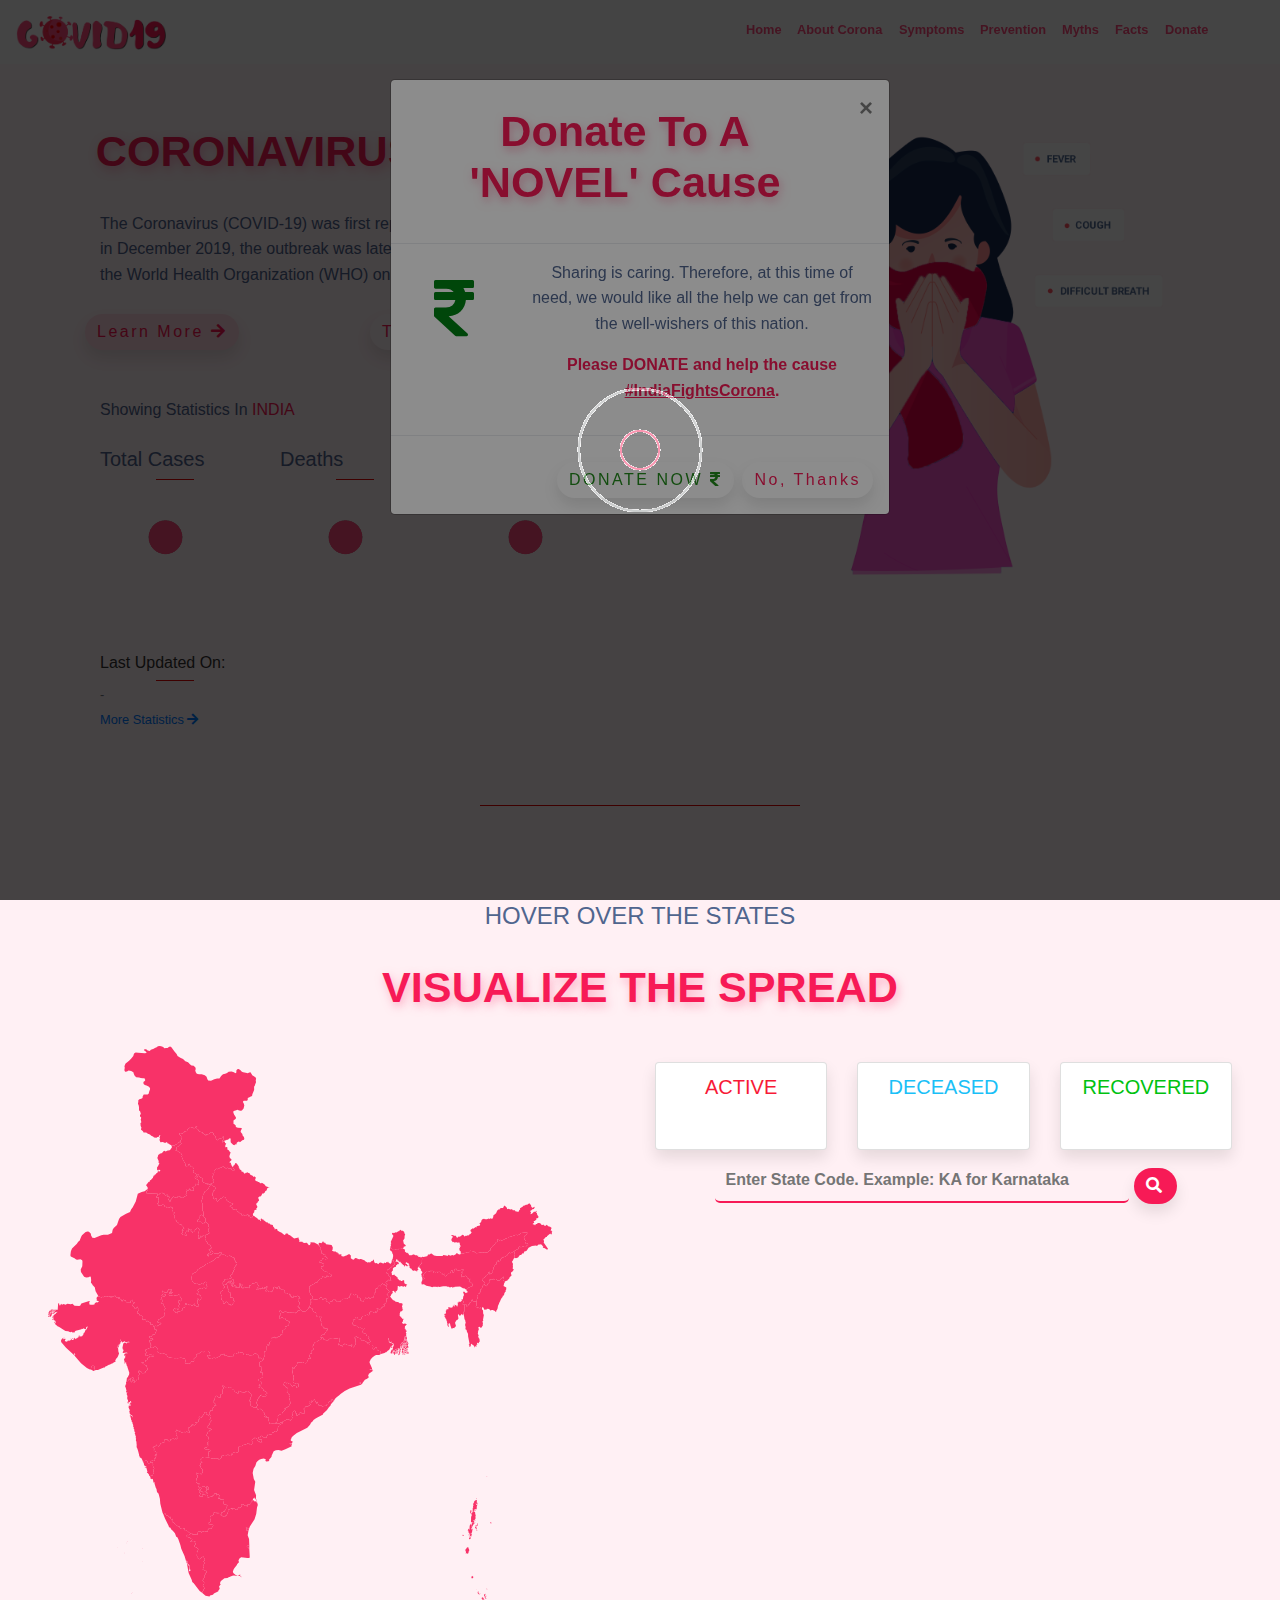
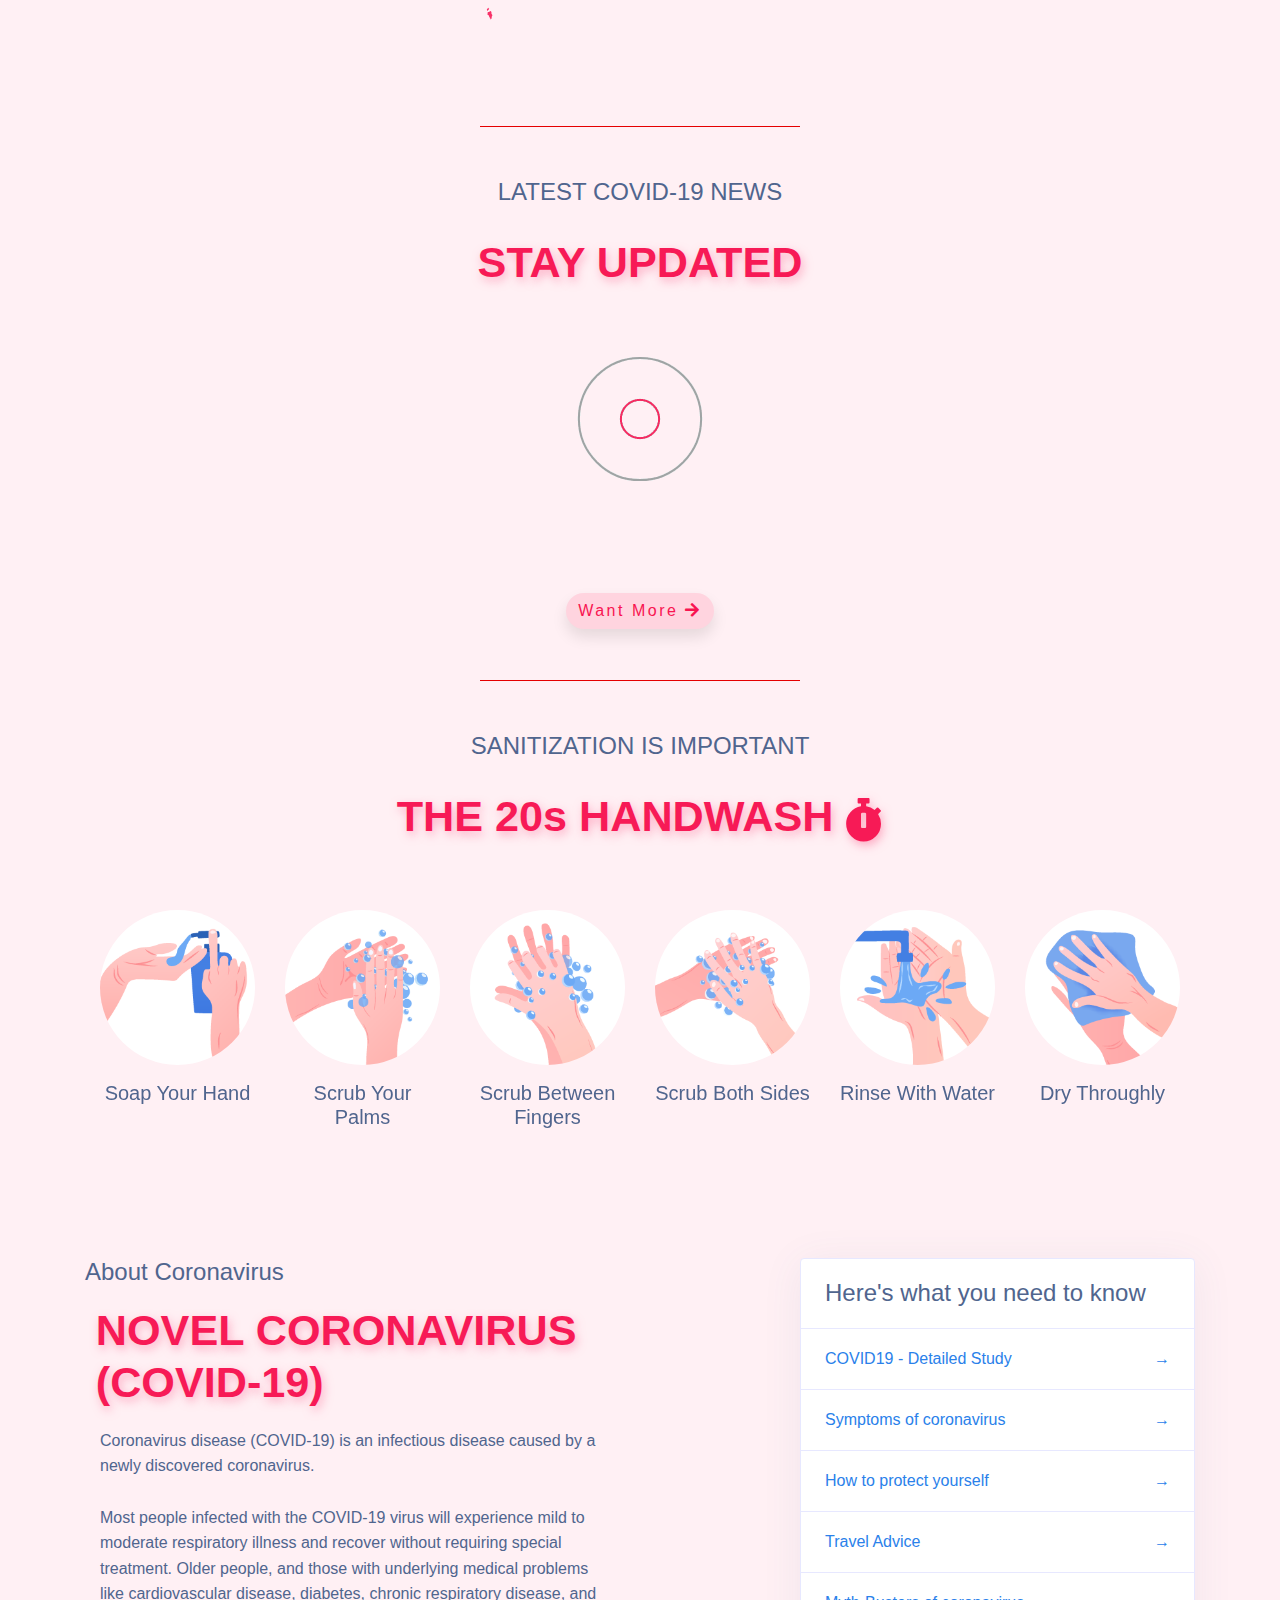
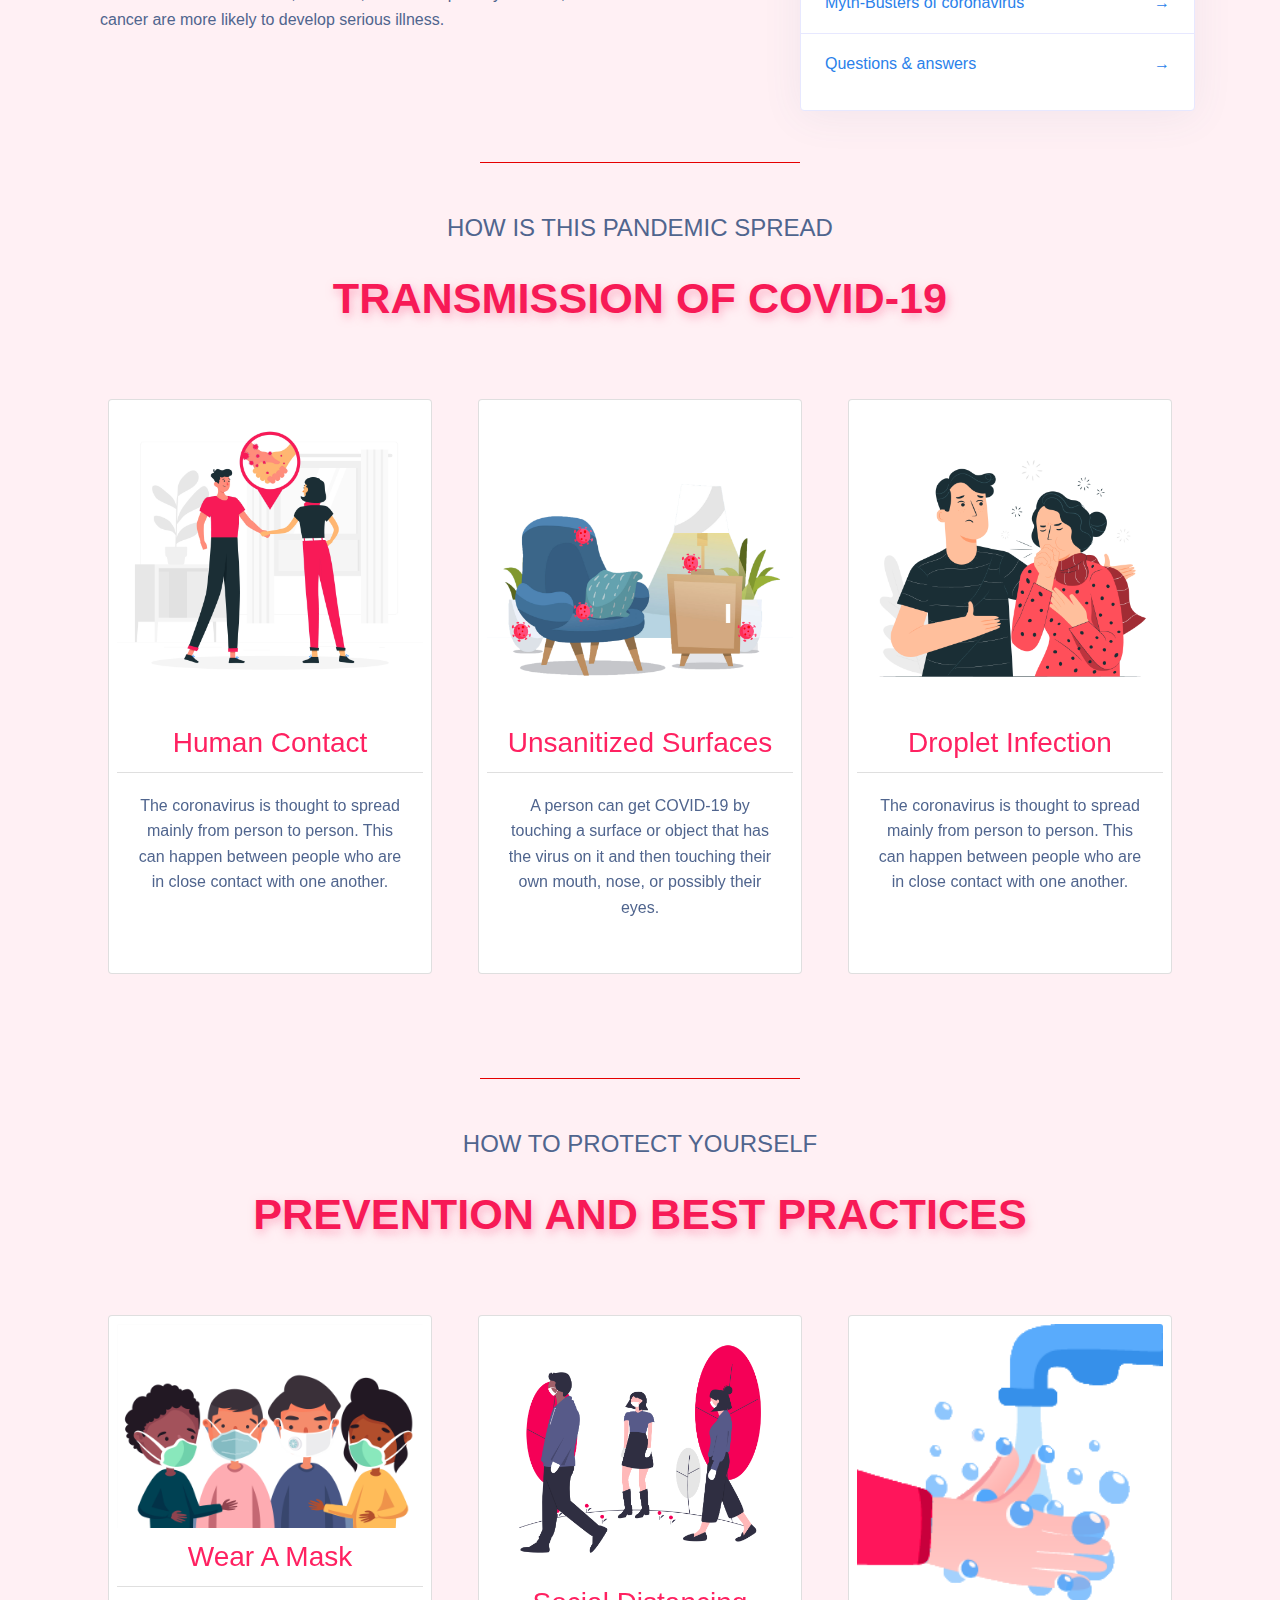
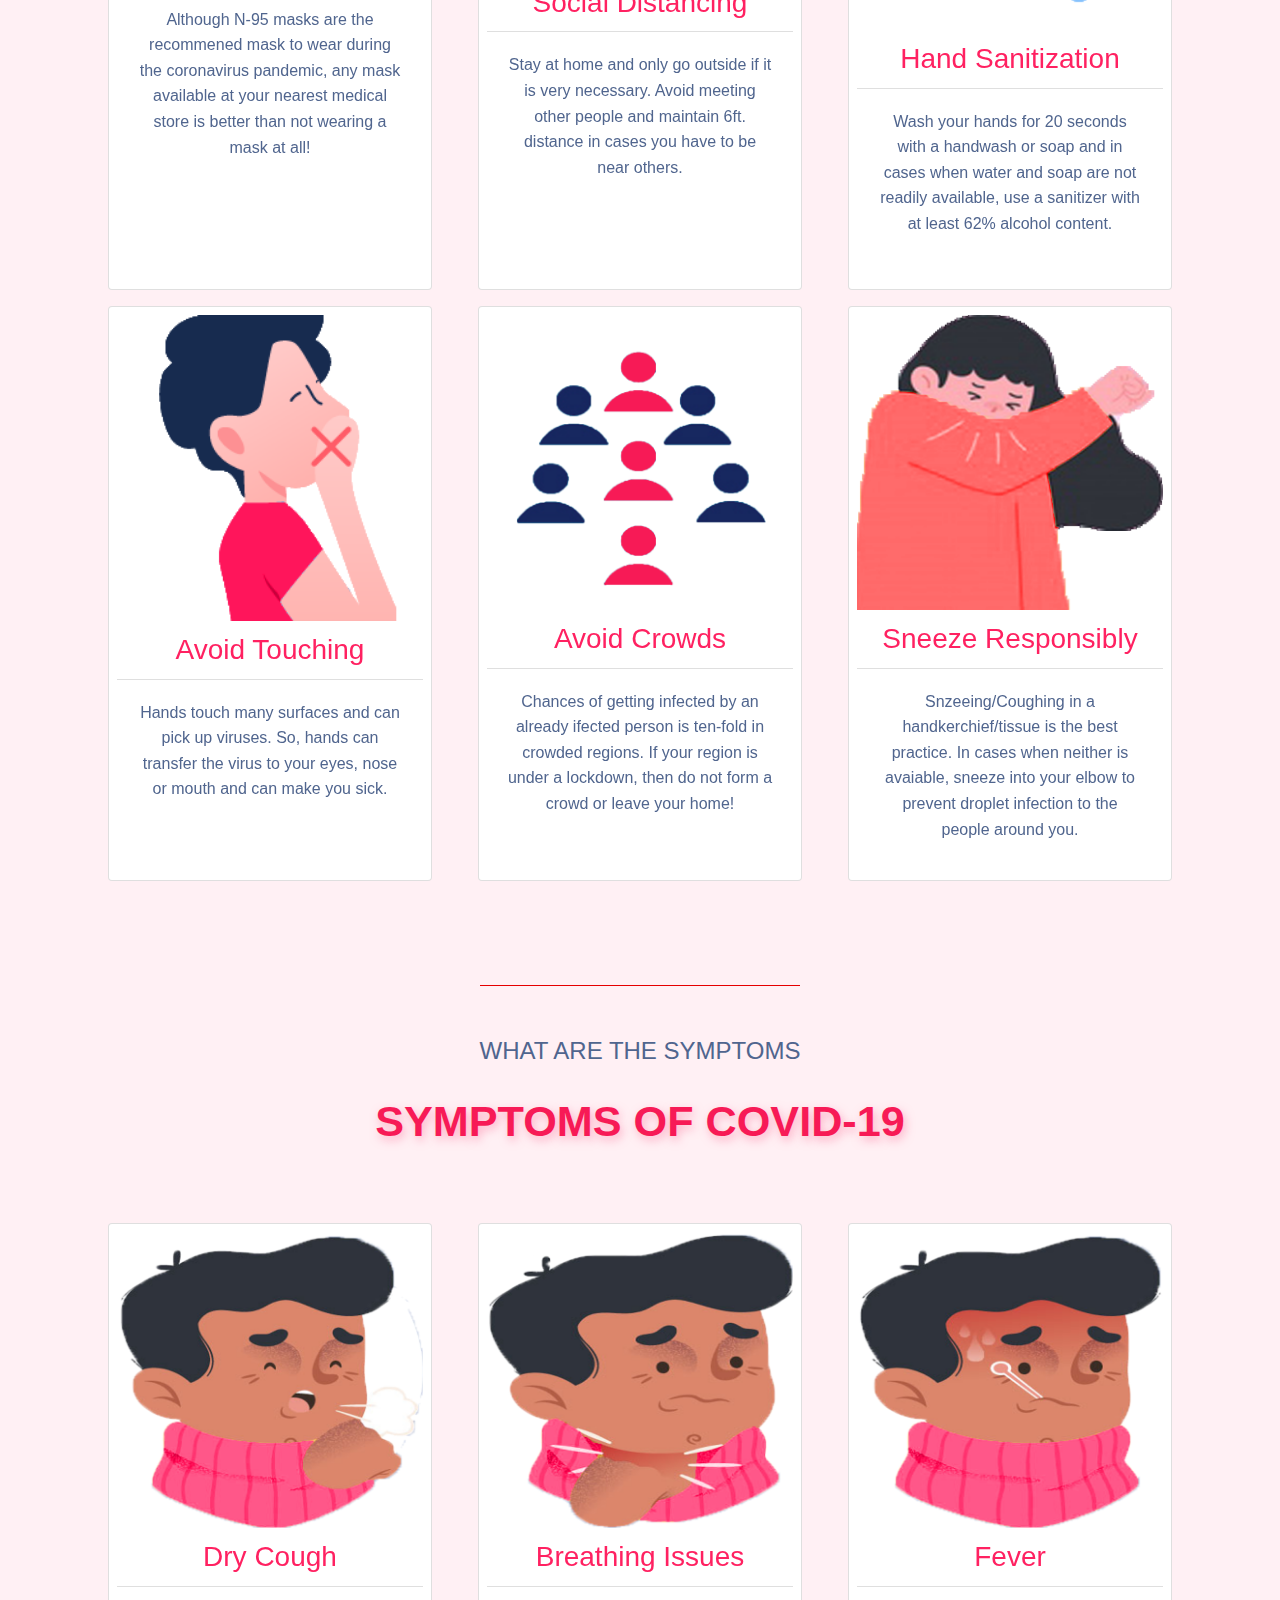
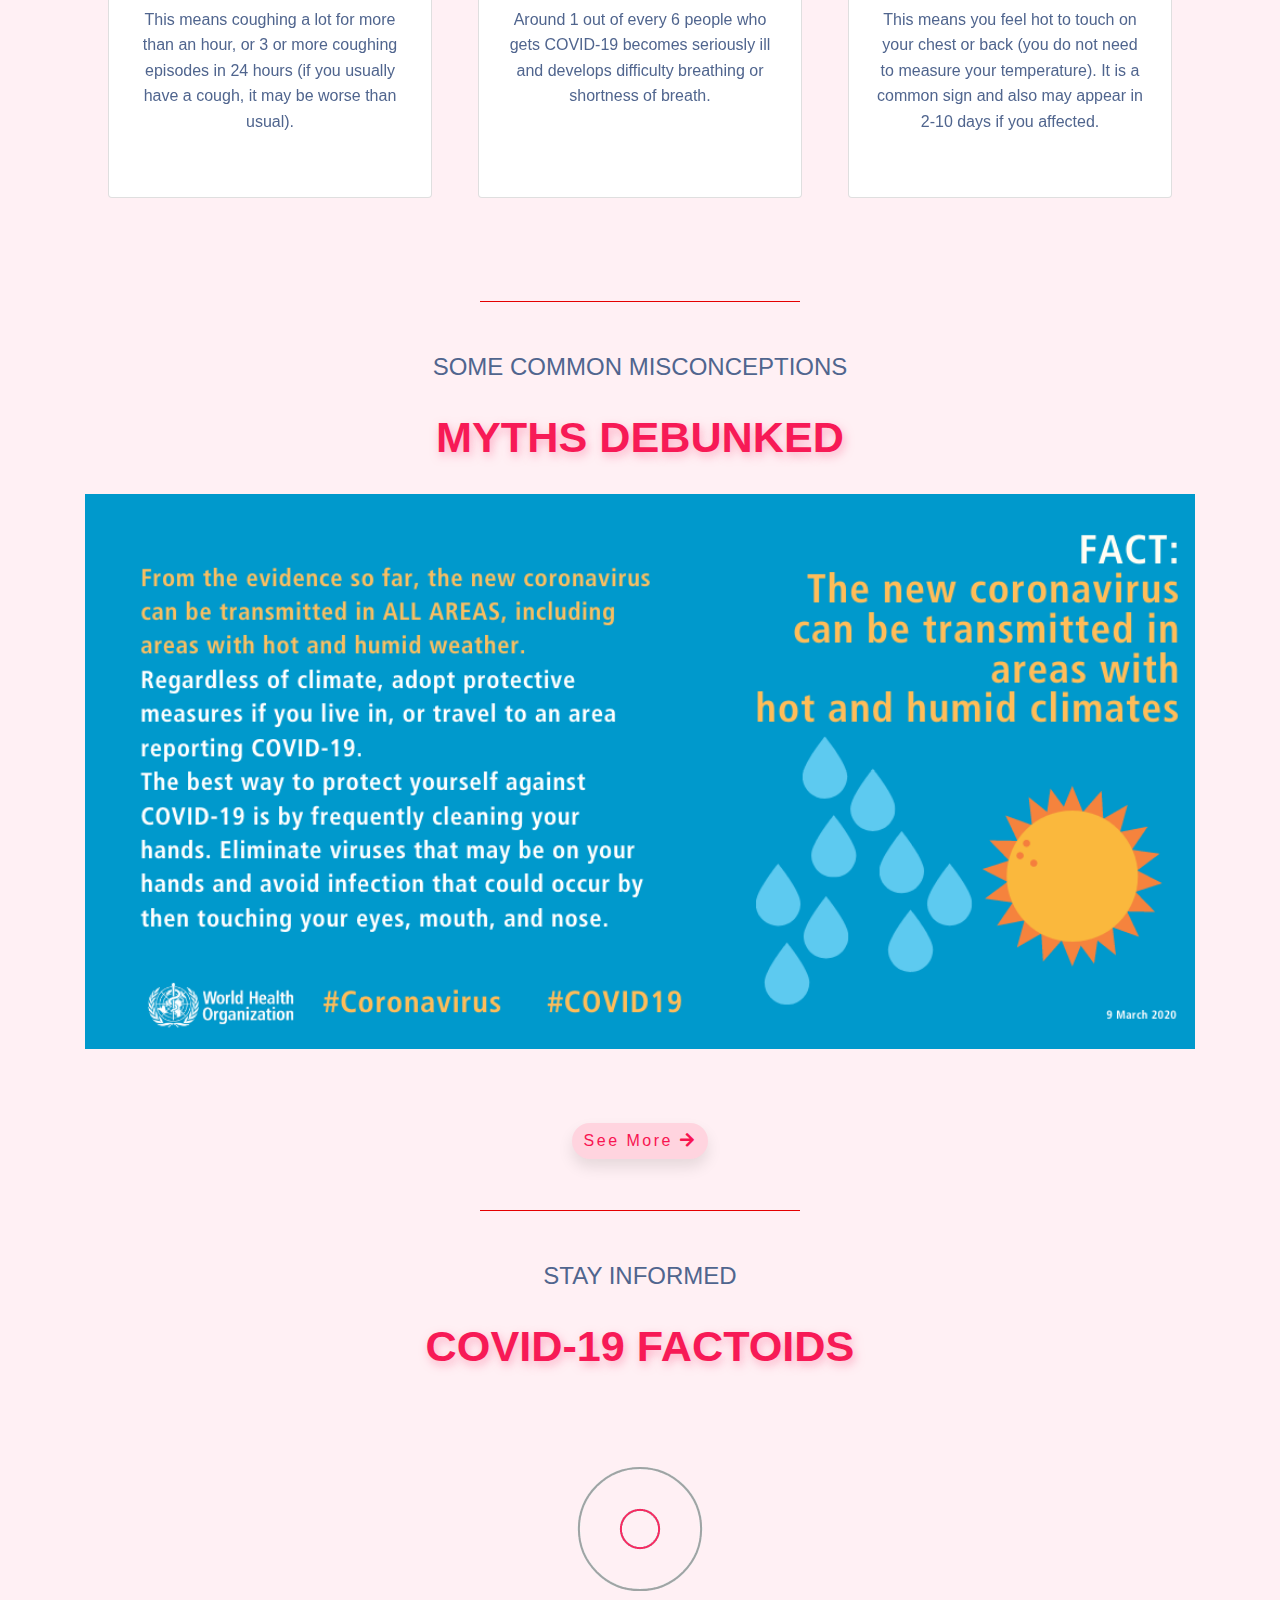
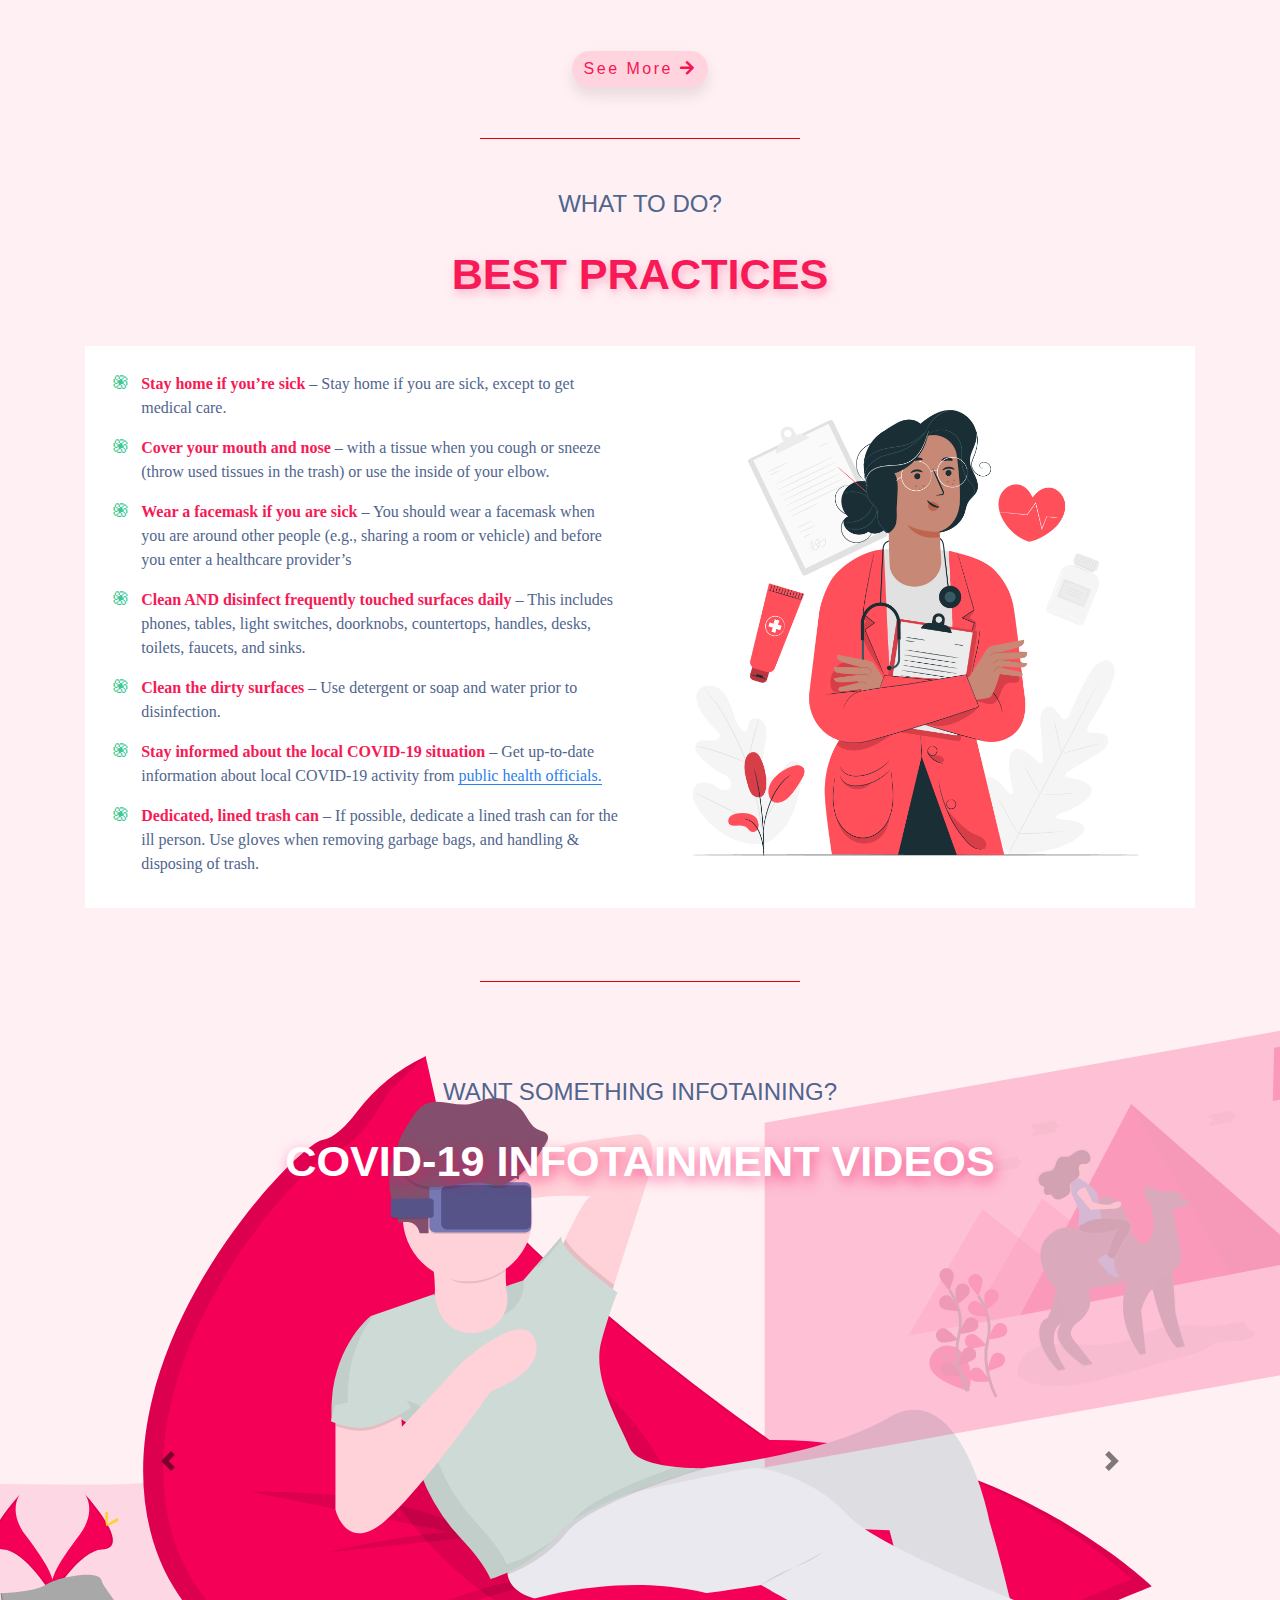
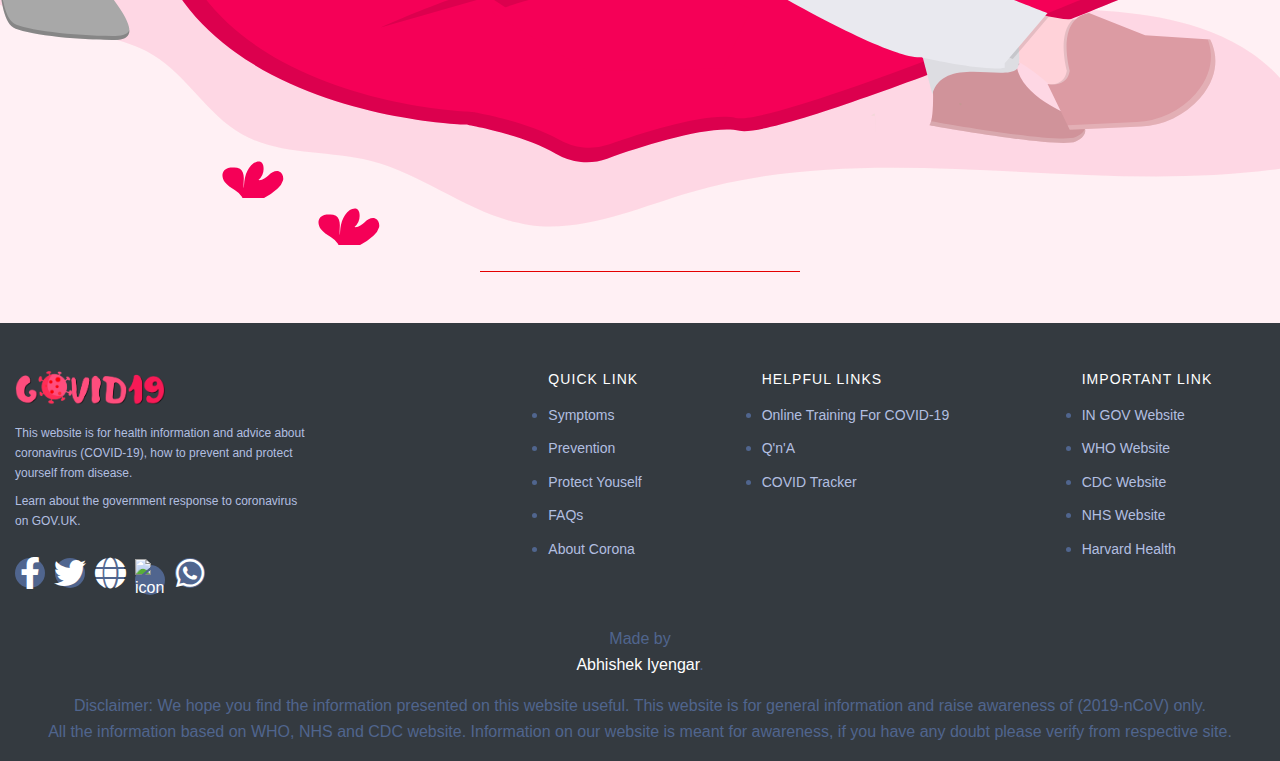
==== commit bac42119: "Added exception when news images are null" ====
--- a/index.html
+++ b/index.html
@@ -993,8 +993,15 @@
 		    	}else{
 		    		author = item.author;
 				}
+				if(item.urlToImage == null){
+					post_url = "assets/post_url.svg"
+					post_title = "No image available"
+				}else{
+					post_url = item.urlToImage
+					post_title = item.title
+				}
 				loading.style.display="none";
-		    	news_posts.innerHTML += "<div class='col-md-4 col-sm-12 col-lg-4'><div class='container hvr-grow card p-2'><img class='img-fluid card-img-top' style='max-height:221px; min-height:221px;' src='"+item.urlToImage+"' alt="+item.title+"><h5 class='card-header'>"+item.title+"</h5><br><span>Author: "+author+"</span><br><small>Posted On: "+item.publishedAt+"</small><div class='card-body p-1'><article class='card-text'>"+item.description+"</article></div><div class='card-footer p-2'><small class='text-muted'>Source: "+item.source.name+"</small><br><small class='text-muted'><a href="+item.url+" title="+item.title+">Read More <i class='fas fa-arrow-right'></a></small></div></div></div>"
+		    	news_posts.innerHTML += "<div class='col-md-4 col-sm-12 col-lg-4'><div class='container hvr-grow card p-2'><img class='img-fluid card-img-top' style='max-height:221px; min-height:221px;' src='"+post_url+"' alt="+post_title+"><h5 class='card-header'>"+item.title+"</h5><br><span>Author: "+author+"</span><br><small>Posted On: "+item.publishedAt+"</small><div class='card-body p-1'><article class='card-text'>"+item.description+"</article></div><div class='card-footer p-2'><small class='text-muted'>Source: "+item.source.name+"</small><br><small class='text-muted'><a href="+item.url+" title="+item.title+">Read More <i class='fas fa-arrow-right'></a></small></div></div></div>"
 		    }
 		  });
 	</script>
